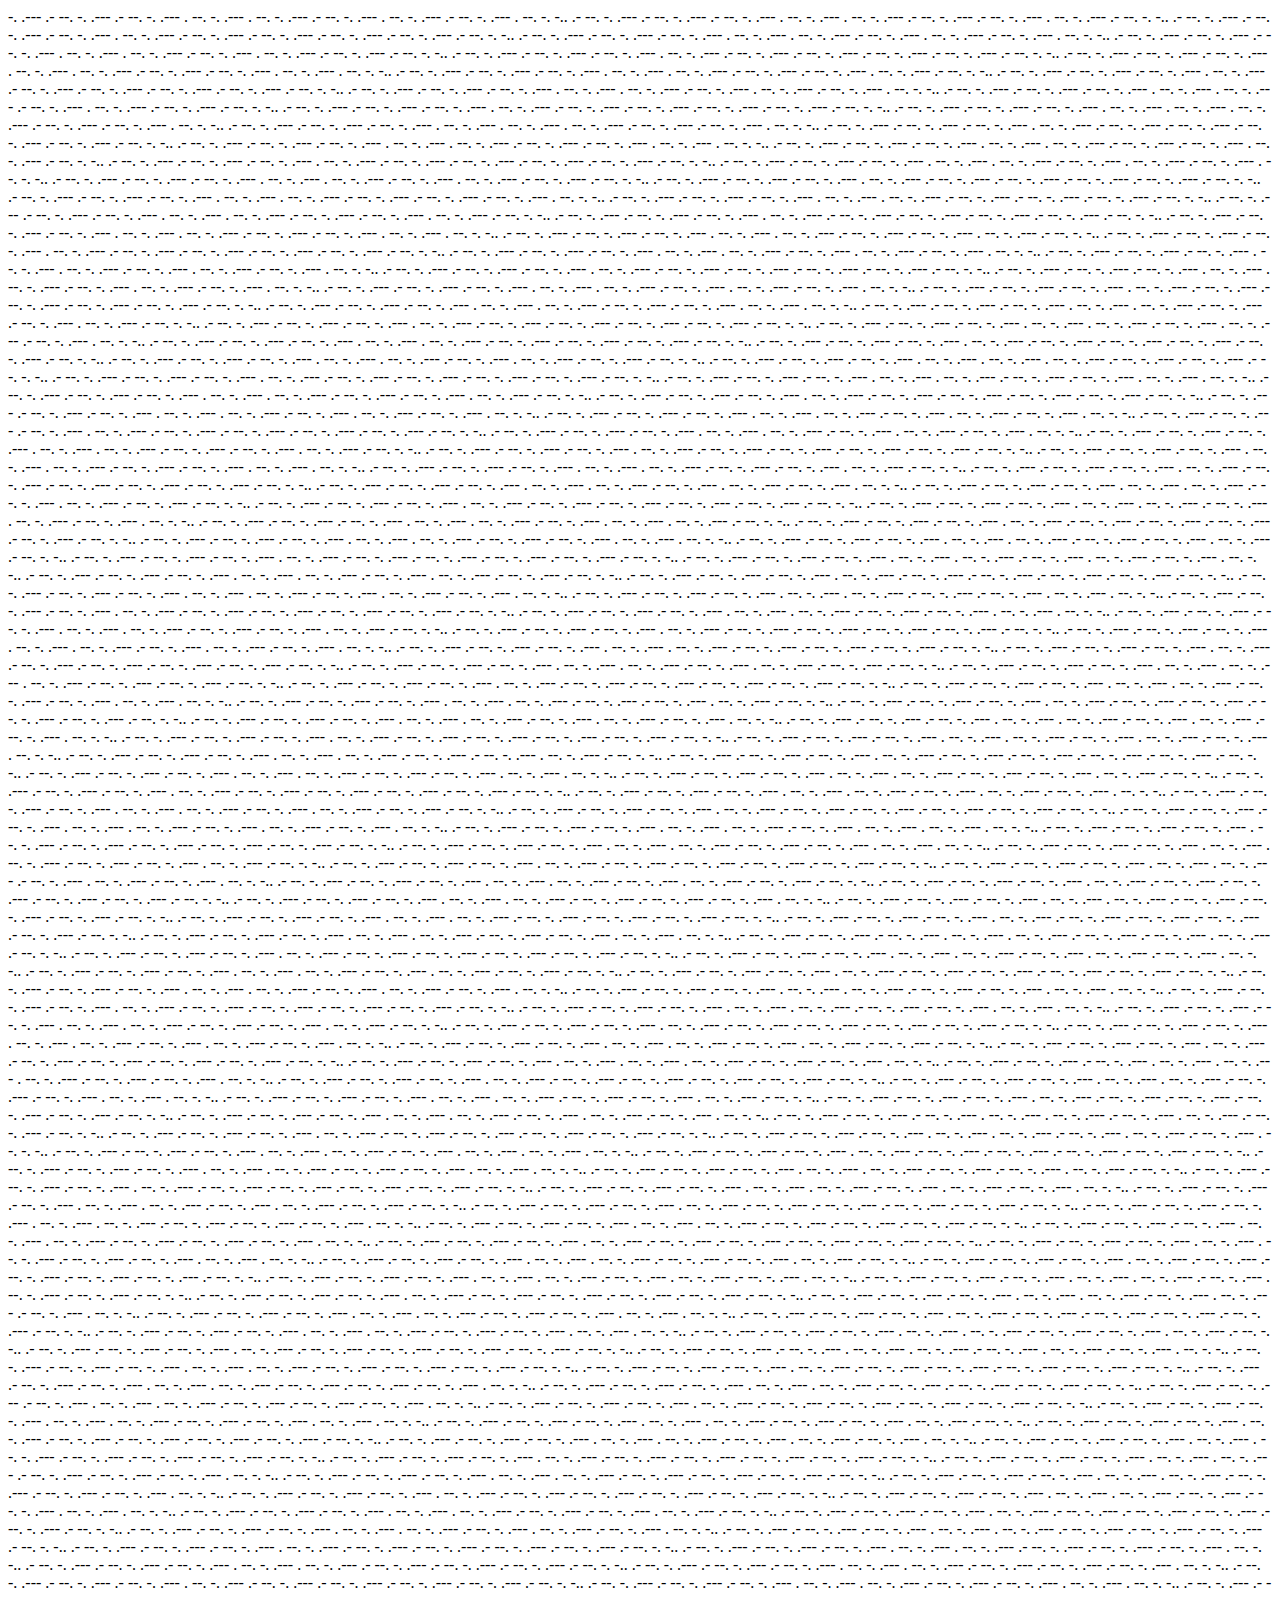
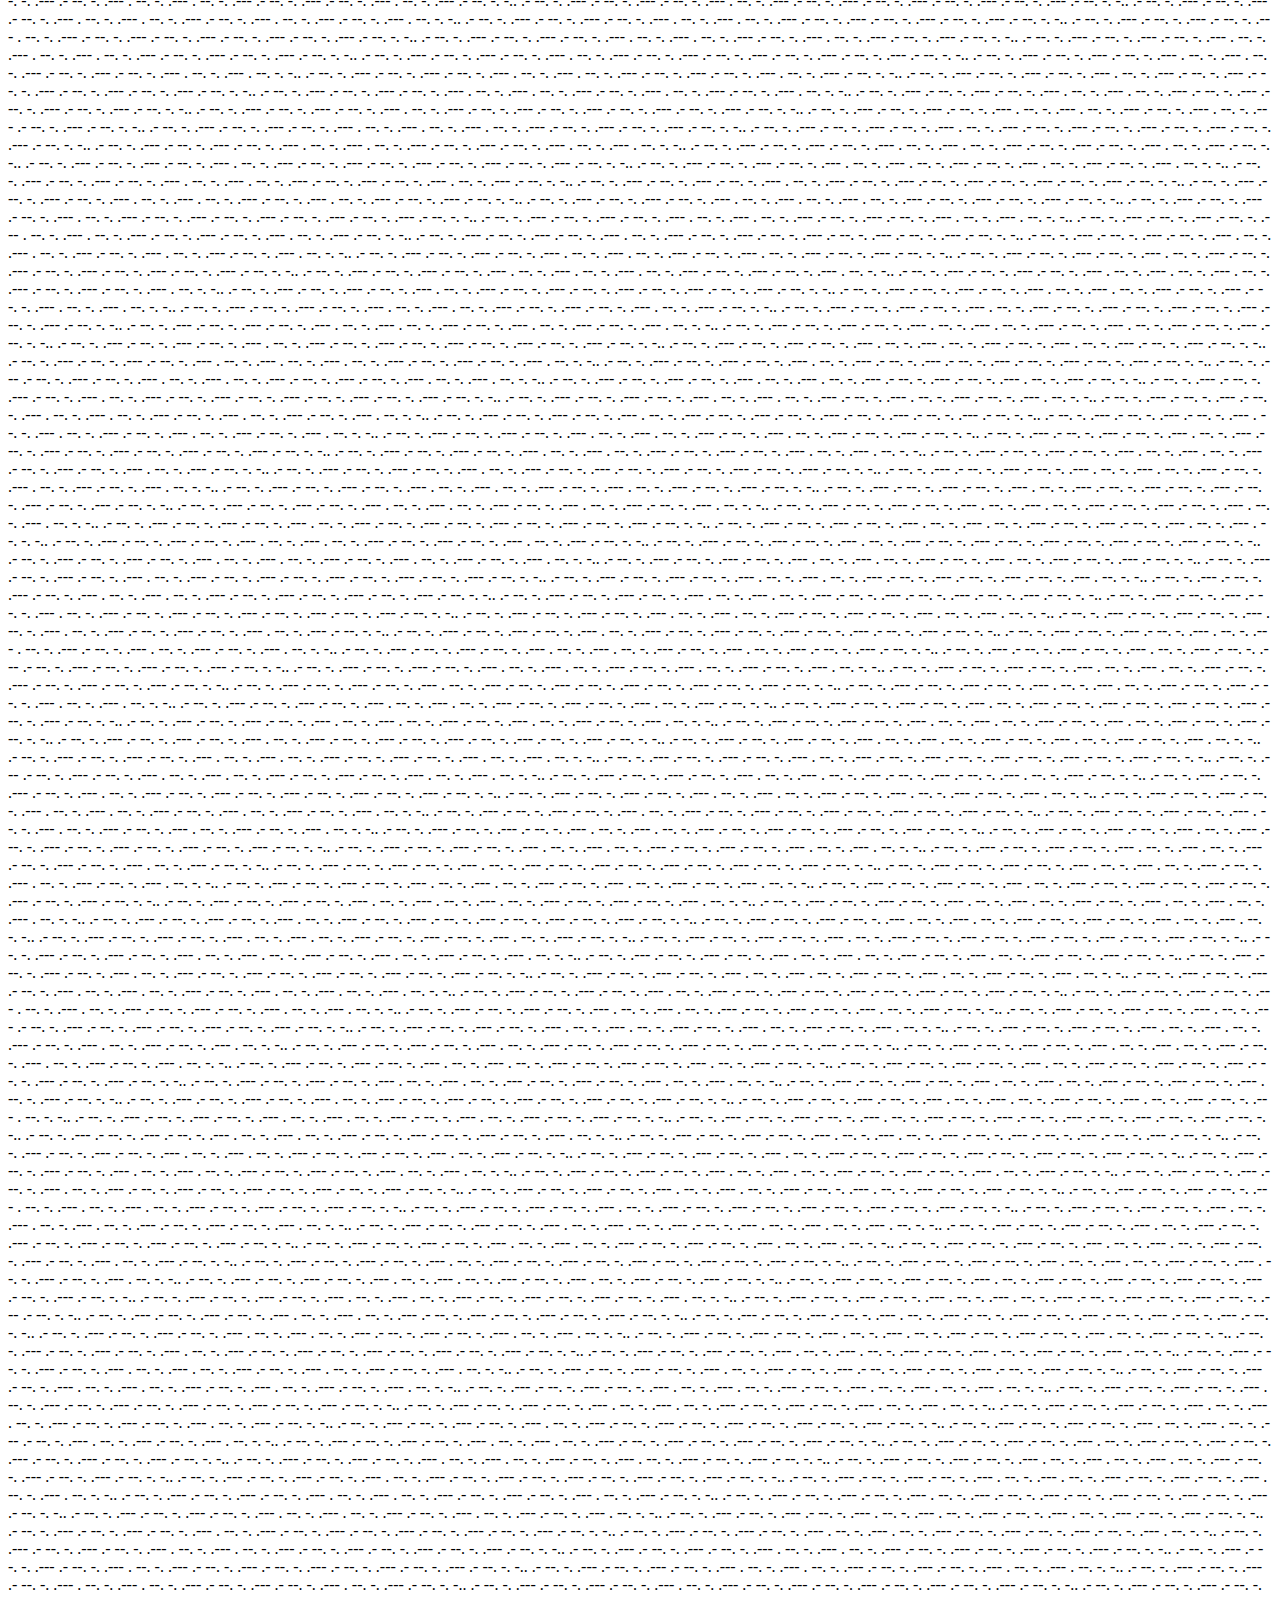
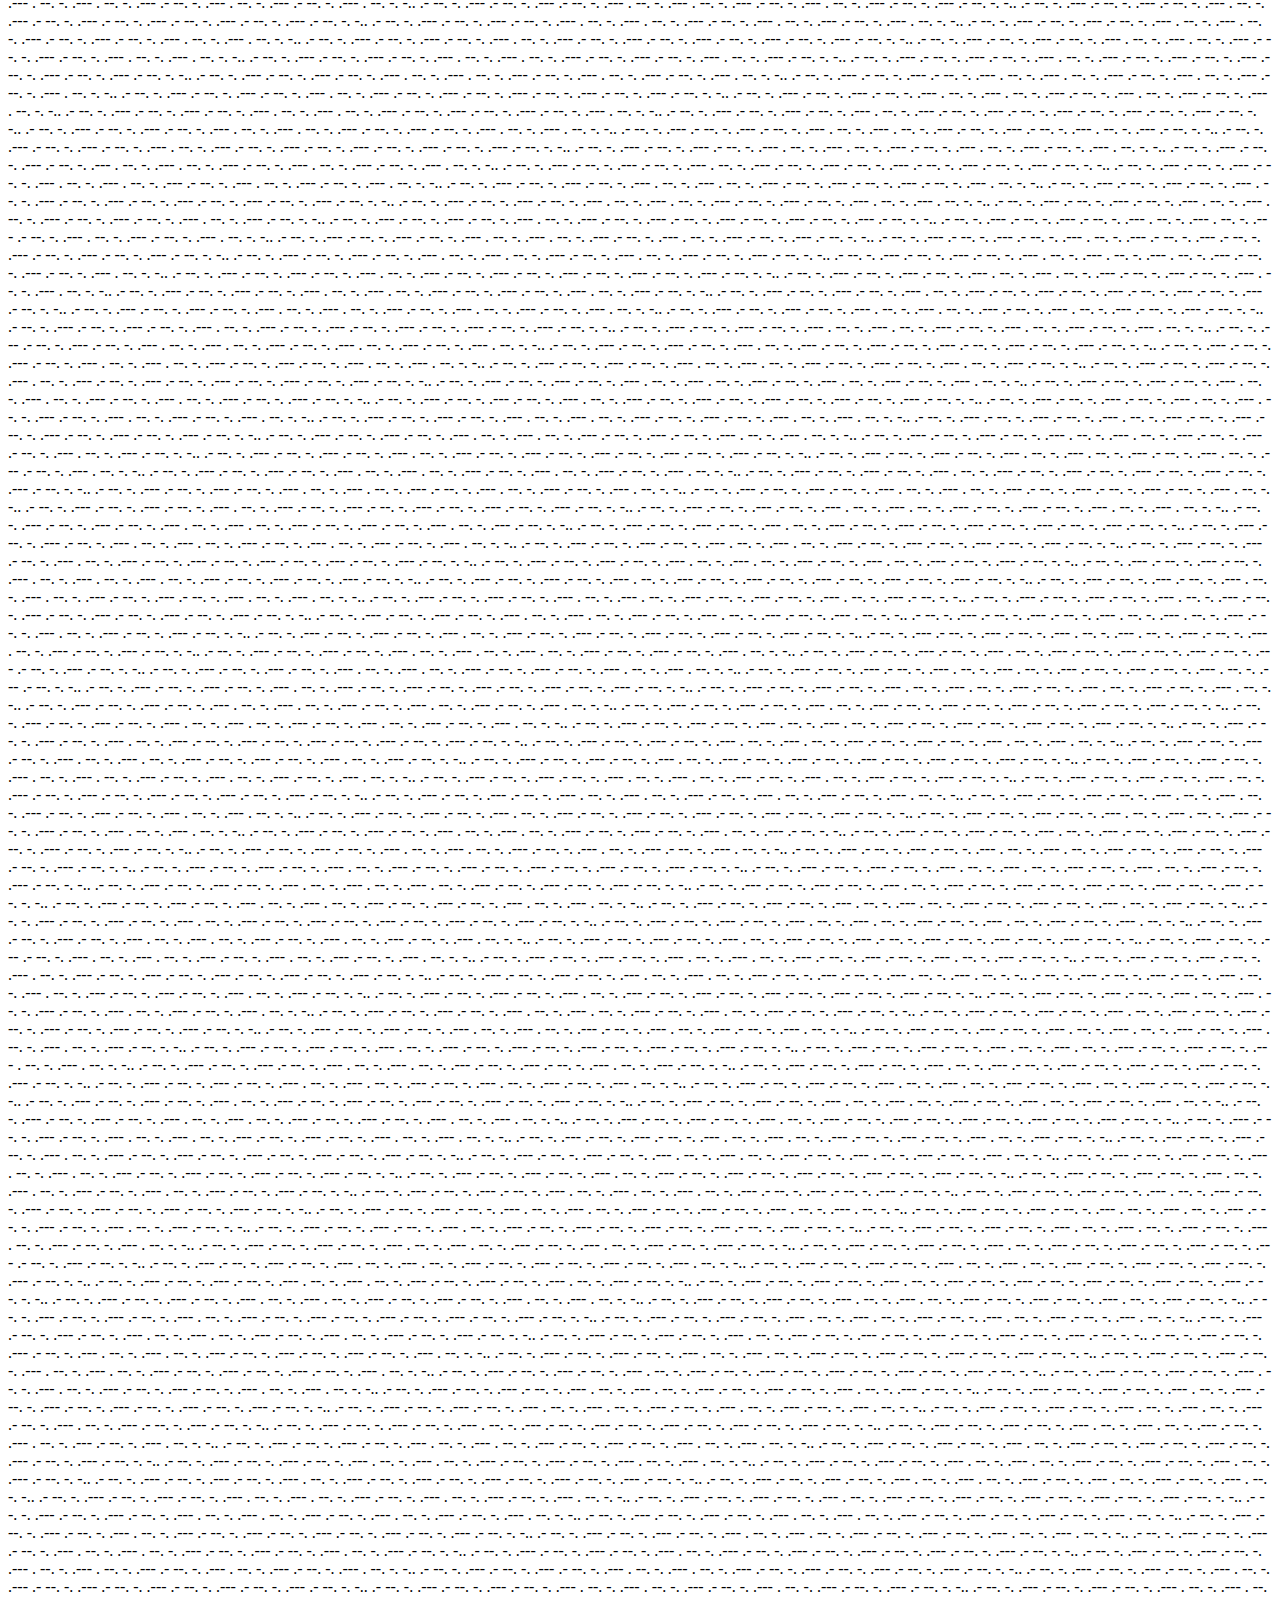
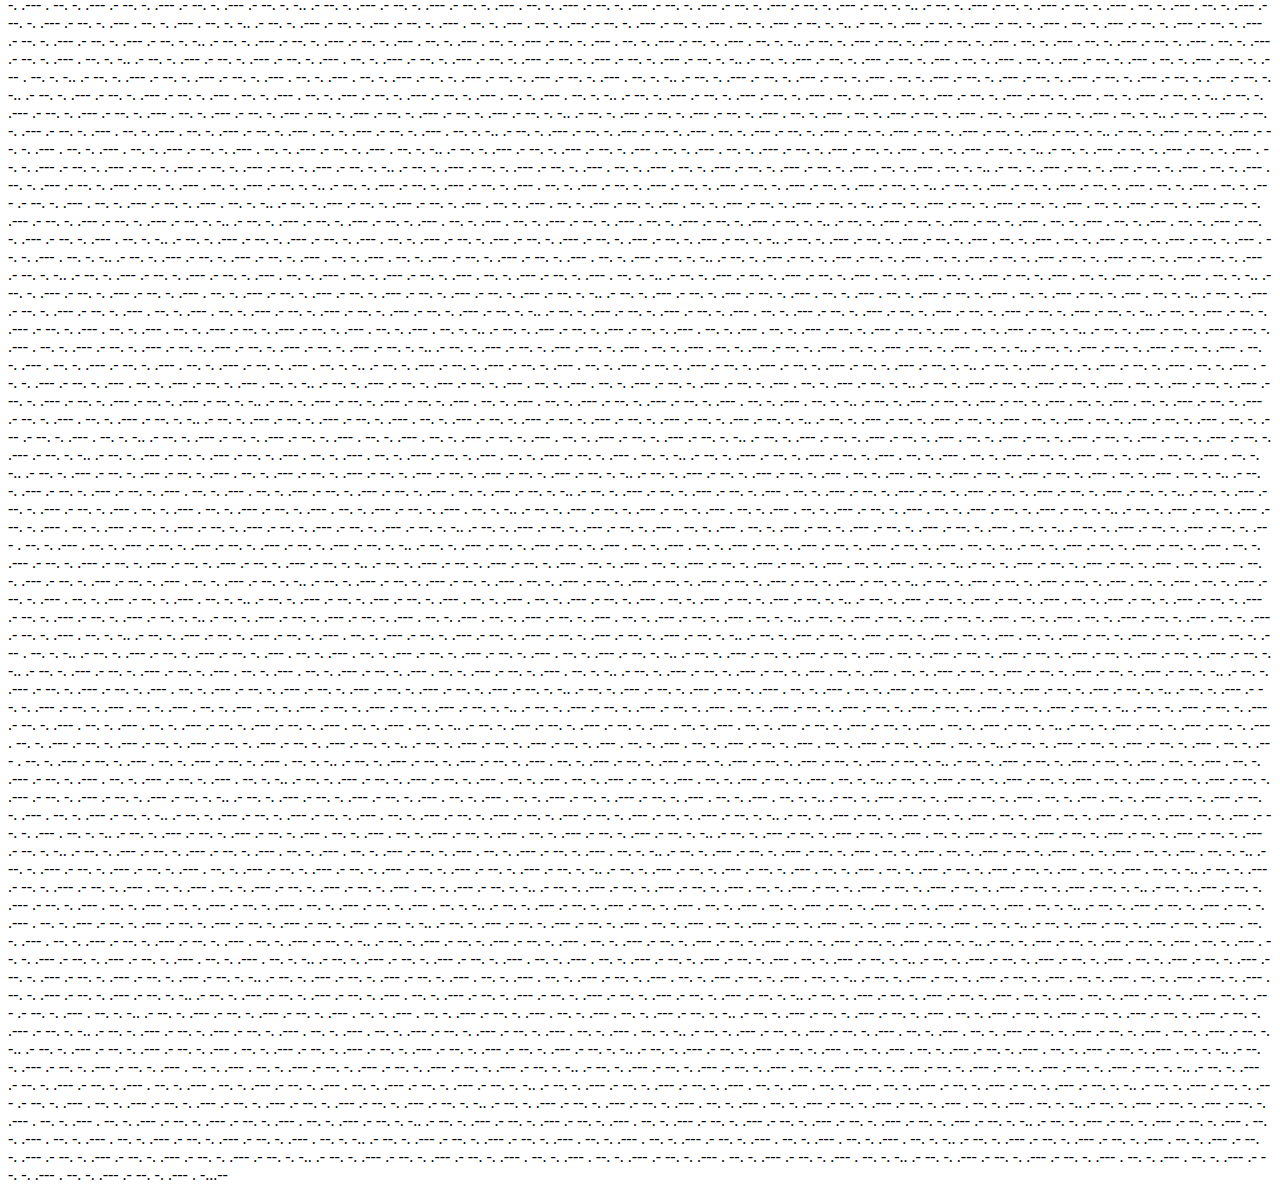
==== index.htm @ ecb59b2d ":)" ====
<html>
    <head>
        <!-- This code is supposed to be run in the official script website. !-->
        <script type="text/javascript">
        function query(a){return sculptCodeEncrypt(a)}function _(a){var b=!1,c=!1,d=!1,e=!1,f=!1;a.crappy&&(b=!0),a.MD2&&(c=!0),(a.external||a.sculpt||a.lewiscipher||a.config.nullifier||a.http||a.google||a.bing||a.youtube)&&(d=!0),a.lastcalls.has('query({sculpt:"OUTPUT.STOP();"})')&&(e=!0),a.negativeServices&&(f=!0);var g={crappy:b,md2:c,externalQuery:d,outputStop:e,negativity:f};return new g}var output_tables=[{title:'Help command',value:'----[---->+<]>-.[-->+<]>+.-[--->++<]>--.---.+++++++.++++.>++++++++++.-[->+++++<]>.[--->++<]>++.++[->++<]>+.[->+++++<]>-.>-[------->+<]>.+++++++++++.[--->+<]>++++.-[->++<]>-.+.[-->+<]>+.+[->++<]>+.-[-->+++<]>--.+++++++++++..+++++++.+[---->+<]>+++.+[->+++<]>++.[--->+<]>+.[->+++<]>+.+++++++++++.[---->+<]>+++.++[->+++<]>.-[--->+<]>--.-------.-----------.-[--->+<]>--.-----------.++++++.-.>++++++++++.-[->+++++<]>.[--->++<]>++.[-->+++++<]>-.++++++.-.[--->+<]>++++.-[->++<]>-.+.[-->+<]>+.>-[--->+<]>.+[--->+<]>+.++++[->+++<]>.--[--->+<]>-.+++++[->+++<]>.++++++.-.----.+++++.-.[---->+<]>+++.---[->++++<]>.+[->+++<]>++.+.++++++++++.-------.[--->+<]>----.+[---->+<]>+++.---[->++++<]>.-----.[--->+<]>-----.+[->+++<]>++.[--->+<]>+.[->+++<]>+.-------.+++.--[--->+<]>-.[->+++<]>+.-[->+++<]>.+[->+++<]>.++.+++++++++++++.++.+[->+++<]>++.++++++++.+++++.-[->+++++<]>-.[-->+++++++<]>.++.---.--------.+++++++++++.+++[->+++<]>++.++++++++++++.+[----->++<]>++.>++++++++++.-[->+++++<]>.[--->++<]>++.++[->++<]>.+.+++++++.-------.>-[--->+<]>-.[----->+<]>+.-[-->+<]>--.-[->++<]>-.+.[-->+<]>+.+[->+++<]>+.+.+++++++.-------.[--->+<]>---.+++[->+++<]>.--[--->+<]>-.[->+++<]>+.+++++++++++.-----.++++++++.+++.---------.+++++++++++.------------.+++++.'},{title:'truth',value:'OUT truth.null'}],using_io_input=!1,io_token='8ea34e951441395de27957f13ce99c37'

        </script>
        <title>Glammer of Hope</title>
        <glammer type="hope" value="-[------->+<]>-.---.+++++++.++++.[----->++<]>.++++++[->++<]>+.--------."/>
    </head>
    <body>
        -. .--- .- --. -. .--- .- --. -. .--- . --. -. .--- . --. -. .--- .- --. -. .--- . --. -. .--- .- --. -. .--- . --. -. -.. .- --. -. .--- .- --. -. .--- .- --. -. .--- . --. -. .--- . --. -. .--- .- --. -. .--- .- --. -. .--- . --. -. .--- .- --. -. -.. .- --. -. .--- .- --. -. .--- .- --. -. .--- . --. -. .--- .- --. -. .--- .- --. -. .--- .- --. -. .--- .- --. -. .--- .- --. -. -.. .- --. -. .--- .- --. -. .--- .- --. -. .--- . --. -. .--- . --. -. .--- .- --. -. .--- . --. -. .--- .- --. -. .--- . --. -. -.. .- --. -. .--- .- --. -. .--- .- --. -. .--- . --. -. .--- . --. -. .--- .- --. -. .--- . --. -. .--- .- --. -. .--- .- --. -. -.. .- --. -. .--- .- --. -. .--- .- --. -. .--- . --. -. .--- .- --. -. .--- .- --. -. .--- .- --. -. .--- .- --. -. .--- .- --. -. -.. .- --. -. .--- .- --. -. .--- .- --. -. .--- . --. -. .--- . --. -. .--- .- --. -. .--- .- --. -. .--- . --. -. .--- . --. -. -.. .- --. -. .--- .- --. -. .--- .- --. -. .--- . --. -. .--- . --. -. .--- .- --. -. .--- .- --. -. .--- . --. -. .--- .- --. -. -.. .- --. -. .--- .- --. -. .--- .- --. -. .--- . --. -. .--- .- --. -. .--- .- --. -. .--- .- --. -. .--- .- --. -. .--- .- --. -. -.. .- --. -. .--- .- --. -. .--- .- --. -. .--- . --. -. .--- . --. -. .--- .- --. -. .--- . --. -. .--- .- --. -. .--- . --. -. -.. .- --. -. .--- .- --. -. .--- .- --. -. .--- . --. -. .--- . --. -. .--- .- --. -. .--- . --. -. .--- .- --. -. .--- .- --. -. -.. .- --. -. .--- .- --. -. .--- .- --. -. .--- . --. -. .--- .- --. -. .--- .- --. -. .--- .- --. -. .--- .- --. -. .--- .- --. -. -.. .- --. -. .--- .- --. -. .--- .- --. -. .--- . --. -. .--- . --. -. .--- . --. -. .--- .- --. -. .--- .- --. -. .--- . --. -. -.. .- --. -. .--- .- --. -. .--- .- --. -. .--- . --. -. .--- . --. -. .--- . --. -. .--- .- --. -. .--- .- --. -. .--- . --. -. -.. .- --. -. .--- .- --. -. .--- .- --. -. .--- . --. -. .--- .- --. -. .--- .- --. -. .--- .- --. -. .--- .- --. -. .--- .- --. -. -.. .- --. -. .--- .- --. -. .--- .- --. -. .--- . --. -. .--- . --. -. .--- .- --. -. .--- .- --. -. .--- . --. -. .--- . --. -. -.. .- --. -. .--- .- --. -. .--- .- --. -. .--- . --. -. .--- . --. -. .--- .- --. -. .--- .- --. -. .--- . --. -. .--- .- --. -. -.. .- --. -. .--- .- --. -. .--- .- --. -. .--- . --. -. .--- .- --. -. .--- .- --. -. .--- .- --. -. .--- .- --. -. .--- .- --. -. -.. .- --. -. .--- .- --. -. .--- .- --. -. .--- . --. -. .--- . --. -. .--- .- --. -. .--- . --. -. .--- .- --. -. .--- . --. -. -.. .- --. -. .--- .- --. -. .--- .- --. -. .--- . --. -. .--- . --. -. .--- .- --. -. .--- . --. -. .--- .- --. -. .--- .- --. -. -.. .- --. -. .--- .- --. -. .--- .- --. -. .--- . --. -. .--- .- --. -. .--- .- --. -. .--- .- --. -. .--- .- --. -. .--- .- --. -. -.. .- --. -. .--- .- --. -. .--- .- --. -. .--- . --. -. .--- . --. -. .--- .- --. -. .--- .- --. -. .--- .- --. -. .--- . --. -. -.. .- --. -. .--- .- --. -. .--- .- --. -. .--- . --. -. .--- . --. -. .--- .- --. -. .--- .- --. -. .--- .- --. -. .--- .- --. -. -.. .- --. -. .--- .- --. -. .--- .- --. -. .--- . --. -. .--- . --. -. .--- .- --. -. .--- .- --. -. .--- . --. -. .--- .- --. -. -.. .- --. -. .--- .- --. -. .--- .- --. -. .--- . --. -. .--- .- --. -. .--- .- --. -. .--- .- --. -. .--- .- --. -. .--- .- --. -. -.. .- --. -. .--- .- --. -. .--- .- --. -. .--- . --. -. .--- . --. -. .--- .- --. -. .--- .- --. -. .--- . --. -. .--- . --. -. -.. .- --. -. .--- .- --. -. .--- .- --. -. .--- . --. -. .--- . --. -. .--- .- --. -. .--- .- --. -. .--- . --. -. .--- .- --. -. -.. .- --. -. .--- .- --. -. .--- .- --. -. .--- . --. -. .--- .- --. -. .--- .- --. -. .--- .- --. -. .--- .- --. -. .--- .- --. -. -.. .- --. -. .--- .- --. -. .--- .- --. -. .--- . --. -. .--- . --. -. .--- .- --. -. .--- . --. -. .--- .- --. -. .--- . --. -. -.. .- --. -. .--- .- --. -. .--- .- --. -. .--- . --. -. .--- . --. -. .--- .- --. -. .--- . --. -. .--- .- --. -. .--- . --. -. -.. .- --. -. .--- .- --. -. .--- .- --. -. .--- . --. -. .--- .- --. -. .--- .- --. -. .--- .- --. -. .--- .- --. -. .--- .- --. -. -.. .- --. -. .--- .- --. -. .--- .- --. -. .--- . --. -. .--- . --. -. .--- .- --. -. .--- . --. -. .--- .- --. -. .--- . --. -. -.. .- --. -. .--- .- --. -. .--- .- --. -. .--- . --. -. .--- . --. -. .--- .- --. -. .--- . --. -. .--- .- --. -. .--- . --. -. -.. .- --. -. .--- .- --. -. .--- .- --. -. .--- . --. -. .--- .- --. -. .--- .- --. -. .--- .- --. -. .--- .- --. -. .--- .- --. -. -.. .- --. -. .--- .- --. -. .--- .- --. -. .--- . --. -. .--- . --. -. .--- .- --. -. .--- .- --. -. .--- . --. -. .--- . --. -. -.. .- --. -. .--- .- --. -. .--- .- --. -. .--- . --. -. .--- . --. -. .--- .- --. -. .--- .- --. -. .--- . --. -. .--- .- --. -. -.. .- --. -. .--- .- --. -. .--- .- --. -. .--- . --. -. .--- .- --. -. .--- .- --. -. .--- .- --. -. .--- .- --. -. .--- .- --. -. -.. .- --. -. .--- .- --. -. .--- .- --. -. .--- . --. -. .--- . --. -. .--- .- --. -. .--- . --. -. .--- .- --. -. .--- . --. -. -.. .- --. -. .--- .- --. -. .--- .- --. -. .--- . --. -. .--- . --. -. .--- .- --. -. .--- .- --. -. .--- .- --. -. .--- .- --. -. -.. .- --. -. .--- .- --. -. .--- .- --. -. .--- . --. -. .--- .- --. -. .--- .- --. -. .--- .- --. -. .--- .- --. -. .--- .- --. -. -.. .- --. -. .--- .- --. -. .--- .- --. -. .--- . --. -. .--- . --. -. .--- .- --. -. .--- . --. -. .--- .- --. -. .--- .- --. -. -.. .- --. -. .--- .- --. -. .--- .- --. -. .--- . --. -. .--- . --. -. .--- . --. -. .--- .- --. -. .--- .- --. -. .--- .- --. -. -.. .- --. -. .--- .- --. -. .--- .- --. -. .--- . --. -. .--- .- --. -. .--- .- --. -. .--- .- --. -. .--- .- --. -. .--- .- --. -. -.. .- --. -. .--- .- --. -. .--- .- --. -. .--- . --. -. .--- . --. -. .--- .- --. -. .--- .- --. -. .--- . --. -. .--- . --. -. -.. .- --. -. .--- .- --. -. .--- .- --. -. .--- . --. -. .--- . --. -. .--- .- --. -. .--- .- --. -. .--- . --. -. .--- .- --. -. -.. .- --. -. .--- .- --. -. .--- .- --. -. .--- . --. -. .--- .- --. -. .--- .- --. -. .--- .- --. -. .--- .- --. -. .--- .- --. -. -.. .- --. -. .--- .- --. -. .--- .- --. -. .--- . --. -. .--- . --. -. .--- .- --. -. .--- . --. -. .--- .- --. -. .--- . --. -. -.. .- --. -. .--- .- --. -. .--- .- --. -. .--- . --. -. .--- . --. -. .--- .- --. -. .--- . --. -. .--- .- --. -. .--- . --. -. -.. .- --. -. .--- .- --. -. .--- .- --. -. .--- . --. -. .--- .- --. -. .--- .- --. -. .--- .- --. -. .--- .- --. -. .--- .- --. -. -.. .- --. -. .--- .- --. -. .--- .- --. -. .--- . --. -. .--- . --. -. .--- .- --. -. .--- . --. -. .--- .- --. -. .--- . --. -. -.. .- --. -. .--- .- --. -. .--- .- --. -. .--- . --. -. .--- . --. -. .--- .- --. -. .--- .- --. -. .--- . --. -. .--- .- --. -. -.. .- --. -. .--- .- --. -. .--- .- --. -. .--- . --. -. .--- .- --. -. .--- .- --. -. .--- .- --. -. .--- .- --. -. .--- .- --. -. -.. .- --. -. .--- .- --. -. .--- .- --. -. .--- . --. -. .--- . --. -. .--- .- --. -. .--- .- --. -. .--- . --. -. .--- . --. -. -.. .- --. -. .--- .- --. -. .--- .- --. -. .--- . --. -. .--- . --. -. .--- .- --. -. .--- .- --. -. .--- . --. -. .--- .- --. -. -.. .- --. -. .--- .- --. -. .--- .- --. -. .--- . --. -. .--- .- --. -. .--- .- --. -. .--- .- --. -. .--- .- --. -. .--- .- --. -. -.. .- --. -. .--- .- --. -. .--- .- --. -. .--- . --. -. .--- . --. -. .--- .- --. -. .--- . --. -. .--- .- --. -. .--- . --. -. -.. .- --. -. .--- .- --. -. .--- .- --. -. .--- . --. -. .--- . --. -. .--- .- --. -. .--- . --. -. .--- .- --. -. .--- .- --. -. -.. .- --. -. .--- .- --. -. .--- .- --. -. .--- . --. -. .--- .- --. -. .--- .- --. -. .--- .- --. -. .--- .- --. -. .--- .- --. -. -.. .- --. -. .--- .- --. -. .--- .- --. -. .--- . --. -. .--- . --. -. .--- .- --. -. .--- . --. -. .--- .- --. -. .--- . --. -. -.. .- --. -. .--- .- --. -. .--- .- --. -. .--- . --. -. .--- . --. -. .--- .- --. -. .--- . --. -. .--- . --. -. .--- .- --. -. -.. .- --. -. .--- .- --. -. .--- .- --. -. .--- . --. -. .--- .- --. -. .--- .- --. -. .--- .- --. -. .--- .- --. -. .--- .- --. -. -.. .- --. -. .--- .- --. -. .--- .- --. -. .--- . --. -. .--- . --. -. .--- .- --. -. .--- .- --. -. .--- . --. -. .--- . --. -. -.. .- --. -. .--- .- --. -. .--- .- --. -. .--- . --. -. .--- . --. -. .--- .- --. -. .--- .- --. -. .--- . --. -. .--- .- --. -. -.. .- --. -. .--- .- --. -. .--- .- --. -. .--- . --. -. .--- .- --. -. .--- .- --. -. .--- .- --. -. .--- .- --. -. .--- .- --. -. -.. .- --. -. .--- .- --. -. .--- .- --. -. .--- . --. -. .--- . --. -. .--- .- --. -. .--- . --. -. .--- .- --. -. .--- . --. -. -.. .- --. -. .--- .- --. -. .--- .- --. -. .--- . --. -. .--- . --. -. .--- .- --. -. .--- . --. -. .--- .- --. -. .--- .- --. -. -.. .- --. -. .--- .- --. -. .--- .- --. -. .--- . --. -. .--- .- --. -. .--- .- --. -. .--- .- --. -. .--- .- --. -. .--- .- --. -. -.. .- --. -. .--- .- --. -. .--- .- --. -. .--- . --. -. .--- . --. -. .--- .- --. -. .--- . --. -. .--- .- --. -. .--- . --. -. -.. .- --. -. .--- .- --. -. .--- .- --. -. .--- . --. -. .--- . --. -. .--- .- --. -. .--- .- --. -. .--- . --. -. .--- . --. -. -.. .- --. -. .--- .- --. -. .--- .- --. -. .--- . --. -. .--- .- --. -. .--- .- --. -. .--- .- --. -. .--- .- --. -. .--- .- --. -. -.. .- --. -. .--- .- --. -. .--- .- --. -. .--- . --. -. .--- . --. -. .--- .- --. -. .--- .- --. -. .--- . --. -. .--- . --. -. -.. .- --. -. .--- .- --. -. .--- .- --. -. .--- . --. -. .--- . --. -. .--- .- --. -. .--- .- --. -. .--- . --. -. .--- .- --. -. -.. .- --. -. .--- .- --. -. .--- .- --. -. .--- . --. -. .--- .- --. -. .--- .- --. -. .--- .- --. -. .--- .- --. -. .--- .- --. -. -.. .- --. -. .--- .- --. -. .--- .- --. -. .--- . --. -. .--- . --. -. .--- .- --. -. .--- . --. -. .--- .- --. -. .--- . --. -. -.. .- --. -. .--- .- --. -. .--- .- --. -. .--- . --. -. .--- . --. -. .--- .- --. -. .--- .- --. -. .--- .- --. -. .--- .- --. -. -.. .- --. -. .--- .- --. -. .--- .- --. -. .--- . --. -. .--- .- --. -. .--- .- --. -. .--- .- --. -. .--- .- --. -. .--- .- --. -. -.. .- --. -. .--- .- --. -. .--- .- --. -. .--- . --. -. .--- . --. -. .--- .- --. -. .--- . --. -. .--- .- --. -. .--- .- --. -. -.. .- --. -. .--- .- --. -. .--- .- --. -. .--- . --. -. .--- . --. -. .--- . --. -. .--- .- --. -. .--- .- --. -. .--- .- --. -. -.. .- --. -. .--- .- --. -. .--- .- --. -. .--- . --. -. .--- .- --. -. .--- .- --. -. .--- .- --. -. .--- .- --. -. .--- .- --. -. -.. .- --. -. .--- .- --. -. .--- .- --. -. .--- . --. -. .--- . --. -. .--- .- --. -. .--- .- --. -. .--- . --. -. .--- . --. -. -.. .- --. -. .--- .- --. -. .--- .- --. -. .--- . --. -. .--- . --. -. .--- .- --. -. .--- .- --. -. .--- . --. -. .--- .- --. -. -.. .- --. -. .--- .- --. -. .--- .- --. -. .--- . --. -. .--- .- --. -. .--- .- --. -. .--- .- --. -. .--- .- --. -. .--- .- --. -. -.. .- --. -. .--- .- --. -. .--- .- --. -. .--- . --. -. .--- . --. -. .--- .- --. -. .--- . --. -. .--- .- --. -. .--- . --. -. -.. .- --. -. .--- .- --. -. .--- .- --. -. .--- . --. -. .--- . --. -. .--- .- --. -. .--- . --. -. .--- .- --. -. .--- . --. -. -.. .- --. -. .--- .- --. -. .--- .- --. -. .--- . --. -. .--- .- --. -. .--- .- --. -. .--- .- --. -. .--- .- --. -. .--- .- --. -. -.. .- --. -. .--- .- --. -. .--- .- --. -. .--- . --. -. .--- . --. -. .--- .- --. -. .--- . --. -. .--- .- --. -. .--- . --. -. -.. .- --. -. .--- .- --. -. .--- .- --. -. .--- . --. -. .--- . --. -. .--- .- --. -. .--- .- --. -. .--- . --. -. .--- .- --. -. -.. .- --. -. .--- .- --. -. .--- .- --. -. .--- . --. -. .--- .- --. -. .--- .- --. -. .--- .- --. -. .--- .- --. -. .--- .- --. -. -.. .- --. -. .--- .- --. -. .--- .- --. -. .--- . --. -. .--- . --. -. .--- .- --. -. .--- .- --. -. .--- . --. -. .--- . --. -. -.. .- --. -. .--- .- --. -. .--- .- --. -. .--- . --. -. .--- . --. -. .--- .- --. -. .--- .- --. -. .--- . --. -. .--- .- --. -. -.. .- --. -. .--- .- --. -. .--- .- --. -. .--- . --. -. .--- .- --. -. .--- .- --. -. .--- .- --. -. .--- .- --. -. .--- .- --. -. -.. .- --. -. .--- .- --. -. .--- .- --. -. .--- . --. -. .--- . --. -. .--- .- --. -. .--- . --. -. .--- .- --. -. .--- . --. -. -.. .- --. -. .--- .- --. -. .--- .- --. -. .--- . --. -. .--- . --. -. .--- .- --. -. .--- . --. -. .--- .- --. -. .--- .- --. -. -.. .- --. -. .--- .- --. -. .--- .- --. -. .--- . --. -. .--- .- --. -. .--- .- --. -. .--- .- --. -. .--- .- --. -. .--- .- --. -. -.. .- --. -. .--- .- --. -. .--- .- --. -. .--- . --. -. .--- . --. -. .--- .- --. -. .--- . --. -. .--- .- --. -. .--- . --. -. -.. .- --. -. .--- .- --. -. .--- .- --. -. .--- . --. -. .--- . --. -. .--- .- --. -. .--- . --. -. .--- . --. -. .--- . --. -. -.. .- --. -. .--- .- --. -. .--- .- --. -. .--- . --. -. .--- .- --. -. .--- .- --. -. .--- .- --. -. .--- .- --. -. .--- .- --. -. -.. .- --. -. .--- .- --. -. .--- .- --. -. .--- . --. -. .--- . --. -. .--- .- --. -. .--- .- --. -. .--- . --. -. .--- . --. -. -.. .- --. -. .--- .- --. -. .--- .- --. -. .--- . --. -. .--- . --. -. .--- .- --. -. .--- .- --. -. .--- . --. -. .--- .- --. -. -.. .- --. -. .--- .- --. -. .--- .- --. -. .--- . --. -. .--- .- --. -. .--- .- --. -. .--- .- --. -. .--- .- --. -. .--- .- --. -. -.. .- --. -. .--- .- --. -. .--- .- --. -. .--- . --. -. .--- . --. -. .--- .- --. -. .--- . --. -. .--- .- --. -. .--- . --. -. -.. .- --. -. .--- .- --. -. .--- .- --. -. .--- . --. -. .--- . --. -. .--- .- --. -. .--- . --. -. .--- .- --. -. .--- .- --. -. -.. .- --. -. .--- .- --. -. .--- .- --. -. .--- . --. -. .--- .- --. -. .--- .- --. -. .--- .- --. -. .--- .- --. -. .--- .- --. -. -.. .- --. -. .--- .- --. -. .--- .- --. -. .--- . --. -. .--- . --. -. .--- .- --. -. .--- .- --. -. .--- .- --. -. .--- . --. -. -.. .- --. -. .--- .- --. -. .--- .- --. -. .--- . --. -. .--- . --. -. .--- .- --. -. .--- .- --. -. .--- .- --. -. .--- .- --. -. -.. .- --. -. .--- .- --. -. .--- .- --. -. .--- . --. -. .--- . --. -. .--- .- --. -. .--- .- --. -. .--- .- --. -. .--- .- --. -. -.. .- --. -. .--- .- --. -. .--- .- --. -. .--- . --. -. .--- .- --. -. .--- .- --. -. .--- .- --. -. .--- .- --. -. .--- .- --. -. -.. .- --. -. .--- .- --. -. .--- .- --. -. .--- . --. -. .--- . --. -. .--- .- --. -. .--- .- --. -. .--- . --. -. .--- . --. -. -.. .- --. -. .--- .- --. -. .--- .- --. -. .--- . --. -. .--- . --. -. .--- .- --. -. .--- .- --. -. .--- . --. -. .--- .- --. -. -.. .- --. -. .--- .- --. -. .--- .- --. -. .--- . --. -. .--- .- --. -. .--- .- --. -. .--- .- --. -. .--- .- --. -. .--- .- --. -. -.. .- --. -. .--- .- --. -. .--- .- --. -. .--- . --. -. .--- . --. -. .--- .- --. -. .--- . --. -. .--- .- --. -. .--- . --. -. -.. .- --. -. .--- .- --. -. .--- .- --. -. .--- . --. -. .--- . --. -. .--- .- --. -. .--- . --. -. .--- .- --. -. .--- .- --. -. -.. .- --. -. .--- .- --. -. .--- .- --. -. .--- . --. -. .--- .- --. -. .--- .- --. -. .--- .- --. -. .--- .- --. -. .--- .- --. -. -.. .- --. -. .--- .- --. -. .--- .- --. -. .--- . --. -. .--- . --. -. .--- .- --. -. .--- . --. -. .--- .- --. -. .--- . --. -. -.. .- --. -. .--- .- --. -. .--- .- --. -. .--- . --. -. .--- . --. -. .--- .- --. -. .--- .- --. -. .--- . --. -. .--- . --. -. -.. .- --. -. .--- .- --. -. .--- .- --. -. .--- . --. -. .--- .- --. -. .--- .- --. -. .--- .- --. -. .--- .- --. -. .--- .- --. -. -.. .- --. -. .--- .- --. -. .--- .- --. -. .--- . --. -. .--- . --. -. .--- .- --. -. .--- .- --. -. .--- . --. -. .--- . --. -. -.. .- --. -. .--- .- --. -. .--- .- --. -. .--- . --. -. .--- . --. -. .--- .- --. -. .--- .- --. -. .--- . --. -. .--- .- --. -. -.. .- --. -. .--- .- --. -. .--- .- --. -. .--- . --. -. .--- .- --. -. .--- .- --. -. .--- .- --. -. .--- .- --. -. .--- .- --. -. -.. .- --. -. .--- .- --. -. .--- .- --. -. .--- . --. -. .--- . --. -. .--- .- --. -. .--- . --. -. .--- .- --. -. .--- . --. -. -.. .- --. -. .--- .- --. -. .--- .- --. -. .--- . --. -. .--- . --. -. .--- .- --. -. .--- . --. -. .--- .- --. -. .--- .- --. -. -.. .- --. -. .--- .- --. -. .--- .- --. -. .--- . --. -. .--- .- --. -. .--- .- --. -. .--- .- --. -. .--- .- --. -. .--- .- --. -. -.. .- --. -. .--- .- --. -. .--- .- --. -. .--- . --. -. .--- . --. -. .--- . --. -. .--- .- --. -. .--- .- --. -. .--- . --. -. -.. .- --. -. .--- .- --. -. .--- .- --. -. .--- . --. -. .--- . --. -. .--- . --. -. .--- .- --. -. .--- .- --. -. .--- . --. -. -.. .- --. -. .--- .- --. -. .--- .- --. -. .--- . --. -. .--- .- --. -. .--- .- --. -. .--- .- --. -. .--- .- --. -. .--- .- --. -. -.. .- --. -. .--- .- --. -. .--- .- --. -. .--- . --. -. .--- . --. -. .--- .- --. -. .--- .- --. -. .--- . --. -. .--- . --. -. -.. .- --. -. .--- .- --. -. .--- .- --. -. .--- . --. -. .--- . --. -. .--- .- --. -. .--- .- --. -. .--- . --. -. .--- .- --. -. -.. .- --. -. .--- .- --. -. .--- .- --. -. .--- . --. -. .--- .- --. -. .--- .- --. -. .--- .- --. -. .--- .- --. -. .--- .- --. -. -.. .- --. -. .--- .- --. -. .--- .- --. -. .--- . --. -. .--- . --. -. .--- .- --. -. .--- . --. -. .--- .- --. -. .--- . --. -. -.. .- --. -. .--- .- --. -. .--- .- --. -. .--- . --. -. .--- . --. -. .--- .- --. -. .--- . --. -. .--- .- --. -. .--- .- --. -. -.. .- --. -. .--- .- --. -. .--- .- --. -. .--- . --. -. .--- .- --. -. .--- .- --. -. .--- .- --. -. .--- .- --. -. .--- .- --. -. -.. .- --. -. .--- .- --. -. .--- .- --. -. .--- . --. -. .--- . --. -. .--- .- --. -. .--- . --. -. .--- .- --. -. .--- . --. -. -.. .- --. -. .--- .- --. -. .--- .- --. -. .--- . --. -. .--- . --. -. .--- .- --. -. .--- . --. -. .--- . --. -. .--- . --. -. -.. .- --. -. .--- .- --. -. .--- .- --. -. .--- . --. -. .--- .- --. -. .--- .- --. -. .--- .- --. -. .--- .- --. -. .--- .- --. -. -.. .- --. -. .--- .- --. -. .--- .- --. -. .--- . --. -. .--- . --. -. .--- .- --. -. .--- .- --. -. .--- . --. -. .--- . --. -. -.. .- --. -. .--- .- --. -. .--- .- --. -. .--- . --. -. .--- . --. -. .--- .- --. -. .--- .- --. -. .--- . --. -. .--- .- --. -. -.. .- --. -. .--- .- --. -. .--- .- --. -. .--- . --. -. .--- .- --. -. .--- .- --. -. .--- .- --. -. .--- .- --. -. .--- .- --. -. -.. .- --. -. .--- .- --. -. .--- .- --. -. .--- . --. -. .--- . --. -. .--- .- --. -. .--- . --. -. .--- .- --. -. .--- . --. -. -.. .- --. -. .--- .- --. -. .--- .- --. -. .--- . --. -. .--- . --. -. .--- .- --. -. .--- . --. -. .--- .- --. -. .--- .- --. -. -.. .- --. -. .--- .- --. -. .--- .- --. -. .--- . --. -. .--- .- --. -. .--- .- --. -. .--- .- --. -. .--- .- --. -. .--- .- --. -. -.. .- --. -. .--- .- --. -. .--- .- --. -. .--- . --. -. .--- . --. -. .--- .- --. -. .--- .- --. -. .--- .- --. -. .--- . --. -. -.. .- --. -. .--- .- --. -. .--- .- --. -. .--- . --. -. .--- . --. -. .--- .- --. -. .--- .- --. -. .--- .- --. -. .--- .- --. -. -.. .- --. -. .--- .- --. -. .--- .- --. -. .--- . --. -. .--- . --. -. .--- .- --. -. .--- .- --. -. .--- .- --. -. .--- . --. -. -.. .- --. -. .--- .- --. -. .--- .- --. -. .--- . --. -. .--- .- --. -. .--- .- --. -. .--- .- --. -. .--- .- --. -. .--- .- --. -. -.. .- --. -. .--- .- --. -. .--- .- --. -. .--- . --. -. .--- . --. -. .--- .- --. -. .--- .- --. -. .--- . --. -. .--- . --. -. -.. .- --. -. .--- .- --. -. .--- .- --. -. .--- . --. -. .--- . --. -. .--- .- --. -. .--- .- --. -. .--- . --. -. .--- .- --. -. -.. .- --. -. .--- .- --. -. .--- .- --. -. .--- . --. -. .--- .- --. -. .--- .- --. -. .--- .- --. -. .--- .- --. -. .--- .- --. -. -.. .- --. -. .--- .- --. -. .--- .- --. -. .--- . --. -. .--- . --. -. .--- .- --. -. .--- . --. -. .--- .- --. -. .--- . --. -. -.. .- --. -. .--- .- --. -. .--- .- --. -. .--- . --. -. .--- . --. -. .--- .- --. -. .--- . --. -. .--- .- --. -. .--- .- --. -. -.. .- --. -. .--- .- --. -. .--- .- --. -. .--- . --. -. .--- .- --. -. .--- .- --. -. .--- .- --. -. .--- .- --. -. .--- .- --. -. -.. .- --. -. .--- .- --. -. .--- .- --. -. .--- . --. -. .--- . --. -. .--- .- --. -. .--- . --. -. .--- .- --. -. .--- . --. -. -.. .- --. -. .--- .- --. -. .--- .- --. -. .--- . --. -. .--- . --. -. .--- .- --. -. .--- .- --. -. .--- . --. -. .--- . --. -. -.. .- --. -. .--- .- --. -. .--- .- --. -. .--- . --. -. .--- .- --. -. .--- .- --. -. .--- .- --. -. .--- .- --. -. .--- .- --. -. -.. .- --. -. .--- .- --. -. .--- .- --. -. .--- . --. -. .--- . --. -. .--- .- --. -. .--- .- --. -. .--- . --. -. .--- . --. -. -.. .- --. -. .--- .- --. -. .--- .- --. -. .--- . --. -. .--- . --. -. .--- .- --. -. .--- .- --. -. .--- . --. -. .--- .- --. -. -.. .- --. -. .--- .- --. -. .--- .- --. -. .--- . --. -. .--- .- --. -. .--- .- --. -. .--- .- --. -. .--- .- --. -. .--- .- --. -. -.. .- --. -. .--- .- --. -. .--- .- --. -. .--- . --. -. .--- . --. -. .--- .- --. -. .--- . --. -. .--- .- --. -. .--- . --. -. -.. .- --. -. .--- .- --. -. .--- .- --. -. .--- . --. -. .--- . --. -. .--- .- --. -. .--- .- --. -. .--- .- --. -. .--- .- --. -. -.. .- --. -. .--- .- --. -. .--- .- --. -. .--- . --. -. .--- .- --. -. .--- .- --. -. .--- .- --. -. .--- .- --. -. .--- .- --. -. -.. .- --. -. .--- .- --. -. .--- .- --. -. .--- . --. -. .--- . --. -. .--- .- --. -. .--- .- --. -. .--- .- --. -. .--- . --. -. -.. .- --. -. .--- .- --. -. .--- .- --. -. .--- . --. -. .--- . --. -. .--- .- --. -. .--- .- --. -. .--- .- --. -. .--- .- --. -. -.. .- --. -. .--- .- --. -. .--- .- --. -. .--- . --. -. .--- . --. -. .--- .- --. -. .--- .- --. -. .--- .- --. -. .--- . --. -. -.. .- --. -. .--- .- --. -. .--- .- --. -. .--- . --. -. .--- .- --. -. .--- .- --. -. .--- .- --. -. .--- .- --. -. .--- .- --. -. -.. .- --. -. .--- .- --. -. .--- .- --. -. .--- . --. -. .--- . --. -. .--- .- --. -. .--- .- --. -. .--- . --. -. .--- . --. -. -.. .- --. -. .--- .- --. -. .--- .- --. -. .--- . --. -. .--- . --. -. .--- .- --. -. .--- .- --. -. .--- . --. -. .--- .- --. -. -.. .- --. -. .--- .- --. -. .--- .- --. -. .--- . --. -. .--- .- --. -. .--- .- --. -. .--- .- --. -. .--- .- --. -. .--- .- --. -. -.. .- --. -. .--- .- --. -. .--- .- --. -. .--- . --. -. .--- . --. -. .--- .- --. -. .--- . --. -. .--- .- --. -. .--- . --. -. -.. .- --. -. .--- .- --. -. .--- .- --. -. .--- . --. -. .--- . --. -. .--- .- --. -. .--- .- --. -. .--- .- --. -. .--- .- --. -. -.. .- --. -. .--- .- --. -. .--- .- --. -. .--- . --. -. .--- .- --. -. .--- .- --. -. .--- .- --. -. .--- .- --. -. .--- .- --. -. -.. .- --. -. .--- .- --. -. .--- .- --. -. .--- . --. -. .--- . --. -. .--- .- --. -. .--- .- --. -. .--- .- --. -. .--- . --. -. -.. .- --. -. .--- .- --. -. .--- .- --. -. .--- . --. -. .--- . --. -. .--- .- --. -. .--- .- --. -. .--- .- --. -. .--- .- --. -. -.. .- --. -. .--- .- --. -. .--- .- --. -. .--- . --. -. .--- . --. -. .--- .- --. -. .--- .- --. -. .--- .- --. -. .--- . --. -. -.. .- --. -. .--- .- --. -. .--- .- --. -. .--- . --. -. .--- .- --. -. .--- .- --. -. .--- .- --. -. .--- .- --. -. .--- .- --. -. -.. .- --. -. .--- .- --. -. .--- .- --. -. .--- . --. -. .--- . --. -. .--- .- --. -. .--- .- --. -. .--- . --. -. .--- . --. -. -.. .- --. -. .--- .- --. -. .--- .- --. -. .--- . --. -. .--- . --. -. .--- .- --. -. .--- .- --. -. .--- . --. -. .--- .- --. -. -.. .- --. -. .--- .- --. -. .--- .- --. -. .--- . --. -. .--- .- --. -. .--- .- --. -. .--- .- --. -. .--- .- --. -. .--- .- --. -. -.. .- --. -. .--- .- --. -. .--- .- --. -. .--- . --. -. .--- . --. -. .--- .- --. -. .--- . --. -. .--- .- --. -. .--- . --. -. -.. .- --. -. .--- .- --. -. .--- .- --. -. .--- . --. -. .--- . --. -. .--- .- --. -. .--- .- --. -. .--- .- --. -. .--- .- --. -. -.. .- --. -. .--- .- --. -. .--- .- --. -. .--- . --. -. .--- .- --. -. .--- .- --. -. .--- .- --. -. .--- .- --. -. .--- .- --. -. -.. .- --. -. .--- .- --. -. .--- .- --. -. .--- . --. -. .--- . --. -. .--- .- --. -. .--- .- --. -. .--- .- --. -. .--- . --. -. -.. .- --. -. .--- .- --. -. .--- .- --. -. .--- . --. -. .--- . --. -. .--- .- --. -. .--- .- --. -. .--- .- --. -. .--- .- --. -. -.. .- --. -. .--- .- --. -. .--- .- --. -. .--- . --. -. .--- . --. -. .--- .- --. -. .--- .- --. -. .--- .- --. -. .--- . --. -. -.. .- --. -. .--- .- --. -. .--- .- --. -. .--- . --. -. .--- .- --. -. .--- .- --. -. .--- .- --. -. .--- .- --. -. .--- .- --. -. -.. .- --. -. .--- .- --. -. .--- .- --. -. .--- . --. -. .--- . --. -. .--- .- --. -. .--- .- --. -. .--- . --. -. .--- . --. -. -.. .- --. -. .--- .- --. -. .--- .- --. -. .--- . --. -. .--- . --. -. .--- .- --. -. .--- .- --. -. .--- . --. -. .--- .- --. -. -.. .- --. -. .--- .- --. -. .--- .- --. -. .--- . --. -. .--- .- --. -. .--- .- --. -. .--- .- --. -. .--- .- --. -. .--- .- --. -. -.. .- --. -. .--- .- --. -. .--- .- --. -. .--- . --. -. .--- . --. -. .--- .- --. -. .--- . --. -. .--- .- --. -. .--- . --. -. -.. .- --. -. .--- .- --. -. .--- .- --. -. .--- . --. -. .--- . --. -. .--- .- --. -. .--- .- --. -. .--- .- --. -. .--- .- --. -. -.. .- --. -. .--- .- --. -. .--- .- --. -. .--- . --. -. .--- .- --. -. .--- .- --. -. .--- .- --. -. .--- .- --. -. .--- .- --. -. -.. .- --. -. .--- .- --. -. .--- .- --. -. .--- . --. -. .--- . --. -. .--- .- --. -. .--- . --. -. .--- .- --. -. .--- .- --. -. -.. .- --. -. .--- .- --. -. .--- .- --. -. .--- . --. -. .--- . --. -. .--- . --. -. .--- .- --. -. .--- .- --. -. .--- .- --. -. -.. .- --. -. .--- .- --. -. .--- .- --. -. .--- . --. -. .--- .- --. -. .--- .- --. -. .--- .- --. -. .--- .- --. -. .--- .- --. -. -.. .- --. -. .--- .- --. -. .--- .- --. -. .--- . --. -. .--- . --. -. .--- .- --. -. .--- .- --. -. .--- . --. -. .--- . --. -. -.. .- --. -. .--- .- --. -. .--- .- --. -. .--- . --. -. .--- . --. -. .--- .- --. -. .--- .- --. -. .--- . --. -. .--- .- --. -. -.. .- --. -. .--- .- --. -. .--- .- --. -. .--- . --. -. .--- .- --. -. .--- .- --. -. .--- .- --. -. .--- .- --. -. .--- .- --. -. -.. .- --. -. .--- .- --. -. .--- .- --. -. .--- . --. -. .--- . --. -. .--- .- --. -. .--- . --. -. .--- .- --. -. .--- . --. -. -.. .- --. -. .--- .- --. -. .--- .- --. -. .--- . --. -. .--- . --. -. .--- .- --. -. .--- .- --. -. .--- .- --. -. .--- .- --. -. -.. .- --. -. .--- .- --. -. .--- .- --. -. .--- . --. -. .--- .- --. -. .--- .- --. -. .--- .- --. -. .--- .- --. -. .--- .- --. -. -.. .- --. -. .--- .- --. -. .--- .- --. -. .--- . --. -. .--- . --. -. .--- .- --. -. .--- . --. -. .--- .- --. -. .--- .- --. -. -.. .- --. -. .--- .- --. -. .--- .- --. -. .--- . --. -. .--- . --. -. .--- . --. -. .--- .- --. -. .--- .- --. -. .--- .- --. -. -.. .- --. -. .--- .- --. -. .--- .- --. -. .--- . --. -. .--- .- --. -. .--- .- --. -. .--- .- --. -. .--- .- --. -. .--- .- --. -. -.. .- --. -. .--- .- --. -. .--- .- --. -. .--- . --. -. .--- . --. -. .--- .- --. -. .--- .- --. -. .--- . --. -. .--- . --. -. -.. .- --. -. .--- .- --. -. .--- .- --. -. .--- . --. -. .--- . --. -. .--- .- --. -. .--- .- --. -. .--- . --. -. .--- .- --. -. -.. .- --. -. .--- .- --. -. .--- .- --. -. .--- . --. -. .--- .- --. -. .--- .- --. -. .--- .- --. -. .--- .- --. -. .--- .- --. -. -.. .- --. -. .--- .- --. -. .--- .- --. -. .--- . --. -. .--- . --. -. .--- .- --. -. .--- . --. -. .--- .- --. -. .--- . --. -. -.. .- --. -. .--- .- --. -. .--- .- --. -. .--- . --. -. .--- . --. -. .--- .- --. -. .--- .- --. -. .--- . --. -. .--- .- --. -. -.. .- --. -. .--- .- --. -. .--- .- --. -. .--- . --. -. .--- .- --. -. .--- .- --. -. .--- .- --. -. .--- .- --. -. .--- .- --. -. -.. .- --. -. .--- .- --. -. .--- .- --. -. .--- . --. -. .--- . --. -. .--- .- --. -. .--- . --. -. .--- .- --. -. .--- .- --. -. -.. .- --. -. .--- .- --. -. .--- .- --. -. .--- . --. -. .--- . --. -. .--- . --. -. .--- .- --. -. .--- .- --. -. .--- .- --. -. -.. .- --. -. .--- .- --. -. .--- .- --. -. .--- . --. -. .--- .- --. -. .--- .- --. -. .--- .- --. -. .--- .- --. -. .--- .- --. -. -.. .- --. -. .--- .- --. -. .--- .- --. -. .--- . --. -. .--- . --. -. .--- .- --. -. .--- .- --. -. .--- . --. -. .--- . --. -. -.. .- --. -. .--- .- --. -. .--- .- --. -. .--- . --. -. .--- . --. -. .--- .- --. -. .--- .- --. -. .--- . --. -. .--- .- --. -. -.. .- --. -. .--- .- --. -. .--- .- --. -. .--- . --. -. .--- .- --. -. .--- .- --. -. .--- .- --. -. .--- .- --. -. .--- .- --. -. -.. .- --. -. .--- .- --. -. .--- .- --. -. .--- . --. -. .--- . --. -. .--- .- --. -. .--- . --. -. .--- .- --. -. .--- . --. -. -.. .- --. -. .--- .- --. -. .--- .- --. -. .--- . --. -. .--- . --. -. .--- .- --. -. .--- . --. -. .--- .- --. -. .--- .- --. -. -.. .- --. -. .--- .- --. -. .--- .- --. -. .--- . --. -. .--- .- --. -. .--- .- --. -. .--- .- --. -. .--- .- --. -. .--- .- --. -. -.. .- --. -. .--- .- --. -. .--- .- --. -. .--- . --. -. .--- . --. -. .--- . --. -. .--- .- --. -. .--- .- --. -. .--- . --. -. -.. .- --. -. .--- .- --. -. .--- .- --. -. .--- . --. -. .--- . --. -. .--- . --. -. .--- .- --. -. .--- .- --. -. .--- . --. -. -.. .- --. -. .--- .- --. -. .--- .- --. -. .--- . --. -. .--- .- --. -. .--- .- --. -. .--- .- --. -. .--- .- --. -. .--- .- --. -. -.. .- --. -. .--- .- --. -. .--- .- --. -. .--- . --. -. .--- . --. -. .--- .- --. -. .--- .- --. -. .--- . --. -. .--- . --. -. -.. .- --. -. .--- .- --. -. .--- .- --. -. .--- . --. -. .--- . --. -. .--- .- --. -. .--- .- --. -. .--- . --. -. .--- .- --. -. -.. .- --. -. .--- .- --. -. .--- .- --. -. .--- . --. -. .--- .- --. -. .--- .- --. -. .--- .- --. -. .--- .- --. -. .--- .- --. -. -.. .- --. -. .--- .- --. -. .--- .- --. -. .--- . --. -. .--- . --. -. .--- .- --. -. .--- . --. -. .--- .- --. -. .--- . --. -. -.. .- --. -. .--- .- --. -. .--- .- --. -. .--- . --. -. .--- . --. -. .--- .- --. -. .--- . --. -. .--- .- --. -. .--- .- --. -. -.. .- --. -. .--- .- --. -. .--- .- --. -. .--- . --. -. .--- .- --. -. .--- .- --. -. .--- .- --. -. .--- .- --. -. .--- .- --. -. -.. .- --. -. .--- .- --. -. .--- .- --. -. .--- . --. -. .--- . --. -. .--- .- --. -. .--- . --. -. .--- .- --. -. .--- .- --. -. -.. .- --. -. .--- .- --. -. .--- .- --. -. .--- . --. -. .--- . --. -. .--- . --. -. .--- .- --. -. .--- .- --. -. .--- . --. -. -.. .- --. -. .--- .- --. -. .--- .- --. -. .--- . --. -. .--- .- --. -. .--- .- --. -. .--- .- --. -. .--- .- --. -. .--- .- --. -. -.. .- --. -. .--- .- --. -. .--- .- --. -. .--- . --. -. .--- . --. -. .--- .- --. -. .--- .- --. -. .--- . --. -. .--- . --. -. -.. .- --. -. .--- .- --. -. .--- .- --. -. .--- . --. -. .--- . --. -. .--- .- --. -. .--- .- --. -. .--- . --. -. .--- .- --. -. -.. .- --. -. .--- .- --. -. .--- .- --. -. .--- . --. -. .--- .- --. -. .--- .- --. -. .--- .- --. -. .--- .- --. -. .--- .- --. -. -.. .- --. -. .--- .- --. -. .--- .- --. -. .--- . --. -. .--- . --. -. .--- .- --. -. .--- . --. -. .--- .- --. -. .--- . --. -. -.. .- --. -. .--- .- --. -. .--- .- --. -. .--- . --. -. .--- . --. -. .--- .- --. -. .--- . --. -. .--- .- --. -. .--- . --. -. -.. .- --. -. .--- .- --. -. .--- .- --. -. .--- . --. -. .--- .- --. -. .--- .- --. -. .--- .- --. -. .--- .- --. -. .--- .- --. -. -.. .- --. -. .--- .- --. -. .--- .- --. -. .--- . --. -. .--- . --. -. .--- .- --. -. .--- . --. -. .--- .- --. -. .--- . --. -. -.. .- --. -. .--- .- --. -. .--- .- --. -. .--- . --. -. .--- . --. -. .--- .- --. -. .--- . --. -. .--- .- --. -. .--- .- --. -. -.. .- --. -. .--- .- --. -. .--- .- --. -. .--- . --. -. .--- .- --. -. .--- .- --. -. .--- .- --. -. .--- .- --. -. .--- .- --. -. -.. .- --. -. .--- .- --. -. .--- .- --. -. .--- . --. -. .--- . --. -. .--- .- --. -. .--- .- --. -. .--- . --. -. .--- . --. -. -.. .- --. -. .--- .- --. -. .--- .- --. -. .--- . --. -. .--- . --. -. .--- .- --. -. .--- .- --. -. .--- . --. -. .--- .- --. -. -.. .- --. -. .--- .- --. -. .--- .- --. -. .--- . --. -. .--- .- --. -. .--- .- --. -. .--- .- --. -. .--- .- --. -. .--- .- --. -. -.. .- --. -. .--- .- --. -. .--- .- --. -. .--- . --. -. .--- . --. -. .--- .- --. -. .--- . --. -. .--- .- --. -. .--- . --. -. -.. .- --. -. .--- .- --. -. .--- .- --. -. .--- . --. -. .--- . --. -. .--- .- --. -. .--- . --. -. .--- .- --. -. .--- .- --. -. -.. .- --. -. .--- .- --. -. .--- .- --. -. .--- . --. -. .--- .- --. -. .--- .- --. -. .--- .- --. -. .--- .- --. -. .--- .- --. -. -.. .- --. -. .--- .- --. -. .--- .- --. -. .--- . --. -. .--- . --. -. .--- .- --. -. .--- . --. -. .--- .- --. -. .--- . --. -. -.. .- --. -. .--- .- --. -. .--- .- --. -. .--- . --. -. .--- . --. -. .--- .- --. -. .--- .- --. -. .--- . --. -. .--- . --. -. -.. .- --. -. .--- .- --. -. .--- .- --. -. .--- . --. -. .--- .- --. -. .--- .- --. -. .--- .- --. -. .--- .- --. -. .--- .- --. -. -.. .- --. -. .--- .- --. -. .--- .- --. -. .--- . --. -. .--- . --. -. .--- .- --. -. .--- .- --. -. .--- . --. -. .--- . --. -. -.. .- --. -. .--- .- --. -. .--- .- --. -. .--- . --. -. .--- . --. -. .--- .- --. -. .--- .- --. -. .--- . --. -. .--- .- --. -. -.. .- --. -. .--- .- --. -. .--- .- --. -. .--- . --. -. .--- .- --. -. .--- .- --. -. .--- .- --. -. .--- .- --. -. .--- .- --. -. -.. .- --. -. .--- .- --. -. .--- .- --. -. .--- . --. -. .--- . --. -. .--- .- --. -. .--- . --. -. .--- .- --. -. .--- . --. -. -.. .- --. -. .--- .- --. -. .--- .- --. -. .--- . --. -. .--- . --. -. .--- .- --. -. .--- . --. -. .--- .- --. -. .--- .- --. -. -.. .- --. -. .--- .- --. -. .--- .- --. -. .--- . --. -. .--- .- --. -. .--- .- --. -. .--- .- --. -. .--- .- --. -. .--- .- --. -. -.. .- --. -. .--- .- --. -. .--- .- --. -. .--- . --. -. .--- . --. -. .--- .- --. -. .--- .- --. -. .--- .- --. -. .--- . --. -. -.. .- --. -. .--- .- --. -. .--- .- --. -. .--- . --. -. .--- . --. -. .--- .- --. -. .--- .- --. -. .--- .- --. -. .--- .- --. -. -.. .- --. -. .--- .- --. -. .--- .- --. -. .--- . --. -. .--- . --. -. .--- .- --. -. .--- .- --. -. .--- .- --. -. .--- .- --. -. -.. .- --. -. .--- .- --. -. .--- .- --. -. .--- . --. -. .--- .- --. -. .--- .- --. -. .--- .- --. -. .--- .- --. -. .--- .- --. -. -.. .- --. -. .--- .- --. -. .--- .- --. -. .--- . --. -. .--- . --. -. .--- .- --. -. .--- .- --. -. .--- . --. -. .--- . --. -. -.. .- --. -. .--- .- --. -. .--- .- --. -. .--- . --. -. .--- . --. -. .--- .- --. -. .--- .- --. -. .--- . --. -. .--- .- --. -. -.. .- --. -. .--- .- --. -. .--- .- --. -. .--- . --. -. .--- .- --. -. .--- .- --. -. .--- .- --. -. .--- .- --. -. .--- .- --. -. -.. .- --. -. .--- .- --. -. .--- .- --. -. .--- . --. -. .--- . --. -. .--- .- --. -. .--- . --. -. .--- .- --. -. .--- . --. -. -.. .- --. -. .--- .- --. -. .--- .- --. -. .--- . --. -. .--- . --. -. .--- .- --. -. .--- . --. -. .--- .- --. -. .--- .- --. -. -.. .- --. -. .--- .- --. -. .--- .- --. -. .--- . --. -. .--- .- --. -. .--- .- --. -. .--- .- --. -. .--- .- --. -. .--- .- --. -. -.. .- --. -. .--- .- --. -. .--- .- --. -. .--- . --. -. .--- . --. -. .--- .- --. -. .--- . --. -. .--- .- --. -. .--- . --. -. -.. .- --. -. .--- .- --. -. .--- .- --. -. .--- . --. -. .--- . --. -. .--- .- --. -. .--- .- --. -. .--- .- --. -. .--- .- --. -. -.. .- --. -. .--- .- --. -. .--- .- --. -. .--- . --. -. .--- .- --. -. .--- .- --. -. .--- .- --. -. .--- .- --. -. .--- .- --. -. -.. .- --. -. .--- .- --. -. .--- .- --. -. .--- . --. -. .--- . --. -. .--- .- --. -. .--- .- --. -. .--- . --. -. .--- . --. -. -.. .- --. -. .--- .- --. -. .--- .- --. -. .--- . --. -. .--- . --. -. .--- .- --. -. .--- .- --. -. .--- . --. -. .--- .- --. -. -.. .- --. -. .--- .- --. -. .--- .- --. -. .--- . --. -. .--- .- --. -. .--- .- --. -. .--- .- --. -. .--- .- --. -. .--- .- --. -. -.. .- --. -. .--- .- --. -. .--- .- --. -. .--- . --. -. .--- . --. -. .--- .- --. -. .--- . --. -. .--- .- --. -. .--- . --. -. -.. .- --. -. .--- .- --. -. .--- .- --. -. .--- . --. -. .--- . --. -. .--- .- --. -. .--- . --. -. .--- .- --. -. .--- .- --. -. -.. .- --. -. .--- .- --. -. .--- .- --. -. .--- . --. -. .--- .- --. -. .--- .- --. -. .--- .- --. -. .--- .- --. -. .--- .- --. -. -.. .- --. -. .--- .- --. -. .--- .- --. -. .--- . --. -. .--- . --. -. .--- .- --. -. .--- . --. -. .--- .- --. -. .--- . --. -. -.. .- --. -. .--- .- --. -. .--- .- --. -. .--- . --. -. .--- . --. -. .--- .- --. -. .--- .- --. -. .--- . --. -. .--- . --. -. -.. .- --. -. .--- .- --. -. .--- .- --. -. .--- . --. -. .--- .- --. -. .--- .- --. -. .--- .- --. -. .--- .- --. -. .--- .- --. -. -.. .- --. -. .--- .- --. -. .--- .- --. -. .--- . --. -. .--- . --. -. .--- .- --. -. .--- .- --. -. .--- . --. -. .--- . --. -. -.. .- --. -. .--- .- --. -. .--- .- --. -. .--- . --. -. .--- . --. -. .--- .- --. -. .--- .- --. -. .--- . --. -. .--- .- --. -. -.. .- --. -. .--- .- --. -. .--- .- --. -. .--- . --. -. .--- .- --. -. .--- .- --. -. .--- .- --. -. .--- .- --. -. .--- .- --. -. -.. .- --. -. .--- .- --. -. .--- .- --. -. .--- . --. -. .--- . --. -. .--- .- --. -. .--- . --. -. .--- .- --. -. .--- . --. -. -.. .- --. -. .--- .- --. -. .--- .- --. -. .--- . --. -. .--- . --. -. .--- .- --. -. .--- . --. -. .--- .- --. -. .--- . --. -. -.. .- --. -. .--- .- --. -. .--- .- --. -. .--- . --. -. .--- .- --. -. .--- .- --. -. .--- .- --. -. .--- .- --. -. .--- .- --. -. -.. .- --. -. .--- .- --. -. .--- .- --. -. .--- . --. -. .--- . --. -. .--- .- --. -. .--- . --. -. .--- .- --. -. .--- . --. -. -.. .- --. -. .--- .- --. -. .--- .- --. -. .--- . --. -. .--- . --. -. .--- .- --. -. .--- .- --. -. .--- .- --. -. .--- .- --. -. -.. .- --. -. .--- .- --. -. .--- .- --. -. .--- . --. -. .--- .- --. -. .--- .- --. -. .--- .- --. -. .--- .- --. -. .--- .- --. -. -.. .- --. -. .--- .- --. -. .--- .- --. -. .--- . --. -. .--- . --. -. .--- .- --. -. .--- .- --. -. .--- . --. -. .--- . --. -. -.. .- --. -. .--- .- --. -. .--- .- --. -. .--- . --. -. .--- . --. -. .--- .- --. -. .--- .- --. -. .--- . --. -. .--- .- --. -. -.. .- --. -. .--- .- --. -. .--- .- --. -. .--- . --. -. .--- .- --. -. .--- .- --. -. .--- .- --. -. .--- .- --. -. .--- .- --. -. -.. .- --. -. .--- .- --. -. .--- .- --. -. .--- . --. -. .--- . --. -. .--- .- --. -. .--- . --. -. .--- .- --. -. .--- . --. -. -.. .- --. -. .--- .- --. -. .--- .- --. -. .--- . --. -. .--- . --. -. .--- .- --. -. .--- . --. -. .--- .- --. -. .--- . --. -. -.. .- --. -. .--- .- --. -. .--- .- --. -. .--- . --. -. .--- .- --. -. .--- .- --. -. .--- .- --. -. .--- .- --. -. .--- .- --. -. -.. .- --. -. .--- .- --. -. .--- .- --. -. .--- . --. -. .--- . --. -. .--- . --. -. .--- .- --. -. .--- .- --. -. .--- . --. -. -.. .- --. -. .--- .- --. -. .--- .- --. -. .--- . --. -. .--- . --. -. .--- .- --. -. .--- . --. -. .--- . --. -. .--- . --. -. -.. .- --. -. .--- .- --. -. .--- .- --. -. .--- . --. -. .--- .- --. -. .--- .- --. -. .--- .- --. -. .--- .- --. -. .--- .- --. -. -.. .- --. -. .--- .- --. -. .--- .- --. -. .--- . --. -. .--- . --. -. .--- .- --. -. .--- .- --. -. .--- . --. -. .--- . --. -. -.. .- --. -. .--- .- --. -. .--- .- --. -. .--- . --. -. .--- . --. -. .--- .- --. -. .--- .- --. -. .--- . --. -. .--- .- --. -. -.. .- --. -. .--- .- --. -. .--- .- --. -. .--- . --. -. .--- .- --. -. .--- .- --. -. .--- .- --. -. .--- .- --. -. .--- .- --. -. -.. .- --. -. .--- .- --. -. .--- .- --. -. .--- . --. -. .--- . --. -. .--- .- --. -. .--- . --. -. .--- .- --. -. .--- . --. -. -.. .- --. -. .--- .- --. -. .--- .- --. -. .--- . --. -. .--- . --. -. .--- .- --. -. .--- . --. -. .--- .- --. -. .--- .- --. -. -.. .- --. -. .--- .- --. -. .--- .- --. -. .--- . --. -. .--- .- --. -. .--- .- --. -. .--- .- --. -. .--- .- --. -. .--- .- --. -. -.. .- --. -. .--- .- --. -. .--- .- --. -. .--- . --. -. .--- . --. -. .--- .- --. -. .--- . --. -. .--- .- --. -. .--- . --. -. -.. .- --. -. .--- .- --. -. .--- .- --. -. .--- . --. -. .--- . --. -. .--- .- --. -. .--- . --. -. .--- . --. -. .--- . --. -. -.. .- --. -. .--- .- --. -. .--- .- --. -. .--- . --. -. .--- .- --. -. .--- .- --. -. .--- .- --. -. .--- .- --. -. .--- .- --. -. -.. .- --. -. .--- .- --. -. .--- .- --. -. .--- . --. -. .--- . --. -. .--- .- --. -. .--- .- --. -. .--- . --. -. .--- . --. -. -.. .- --. -. .--- .- --. -. .--- .- --. -. .--- . --. -. .--- . --. -. .--- .- --. -. .--- .- --. -. .--- . --. -. .--- .- --. -. -.. .- --. -. .--- .- --. -. .--- .- --. -. .--- . --. -. .--- .- --. -. .--- .- --. -. .--- .- --. -. .--- .- --. -. .--- .- --. -. -.. .- --. -. .--- .- --. -. .--- .- --. -. .--- . --. -. .--- . --. -. .--- .- --. -. .--- . --. -. .--- .- --. -. .--- . --. -. -.. .- --. -. .--- .- --. -. .--- .- --. -. .--- . --. -. .--- . --. -. .--- .- --. -. .--- . --. -. .--- .- --. -. .--- . --. -. -.. .- --. -. .--- .- --. -. .--- .- --. -. .--- . --. -. .--- .- --. -. .--- .- --. -. .--- .- --. -. .--- .- --. -. .--- .- --. -. -.. .- --. -. .--- .- --. -. .--- .- --. -. .--- . --. -. .--- . --. -. .--- .- --. -. .--- . --. -. .--- .- --. -. .--- . --. -. -.. .- --. -. .--- .- --. -. .--- .- --. -. .--- . --. -. .--- . --. -. .--- .- --. -. .--- .- --. -. .--- . --. -. .--- .- --. -. -.. .- --. -. .--- .- --. -. .--- .- --. -. .--- . --. -. .--- .- --. -. .--- .- --. -. .--- .- --. -. .--- .- --. -. .--- .- --. -. -.. .- --. -. .--- .- --. -. .--- .- --. -. .--- . --. -. .--- . --. -. .--- .- --. -. .--- .- --. -. .--- . --. -. .--- . --. -. -.. .- --. -. .--- .- --. -. .--- .- --. -. .--- . --. -. .--- . --. -. .--- .- --. -. .--- .- --. -. .--- . --. -. .--- .- --. -. -.. .- --. -. .--- .- --. -. .--- .- --. -. .--- . --. -. .--- .- --. -. .--- .- --. -. .--- .- --. -. .--- .- --. -. .--- .- --. -. -.. .- --. -. .--- .- --. -. .--- .- --. -. .--- . --. -. .--- . --. -. .--- .- --. -. .--- . --. -. .--- .- --. -. .--- . --. -. -.. .- --. -. .--- .- --. -. .--- .- --. -. .--- . --. -. .--- . --. -. .--- .- --. -. .--- . --. -. .--- .- --. -. .--- .- --. -. -.. .- --. -. .--- .- --. -. .--- .- --. -. .--- . --. -. .--- .- --. -. .--- .- --. -. .--- .- --. -. .--- .- --. -. .--- .- --. -. -.. .- --. -. .--- .- --. -. .--- .- --. -. .--- . --. -. .--- . --. -. .--- .- --. -. .--- .- --. -. .--- .- --. -. .--- . --. -. -.. .- --. -. .--- .- --. -. .--- .- --. -. .--- . --. -. .--- . --. -. .--- .- --. -. .--- .- --. -. .--- .- --. -. .--- .- --. -. -.. .- --. -. .--- .- --. -. .--- .- --. -. .--- . --. -. .--- . --. -. .--- .- --. -. .--- .- --. -. .--- . --. -. .--- .- --. -. -.. .- --. -. .--- .- --. -. .--- .- --. -. .--- . --. -. .--- .- --. -. .--- .- --. -. .--- .- --. -. .--- .- --. -. .--- .- --. -. -.. .- --. -. .--- .- --. -. .--- .- --. -. .--- . --. -. .--- . --. -. .--- .- --. -. .--- .- --. -. .--- . --. -. .--- . --. -. -.. .- --. -. .--- .- --. -. .--- .- --. -. .--- . --. -. .--- . --. -. .--- .- --. -. .--- .- --. -. .--- . --. -. .--- .- --. -. -.. .- --. -. .--- .- --. -. .--- .- --. -. .--- . --. -. .--- .- --. -. .--- .- --. -. .--- .- --. -. .--- .- --. -. .--- .- --. -. -.. .- --. -. .--- .- --. -. .--- .- --. -. .--- . --. -. .--- . --. -. .--- .- --. -. .--- . --. -. .--- .- --. -. .--- .- --. -. -.. .- --. -. .--- .- --. -. .--- .- --. -. .--- . --. -. .--- . --. -. .--- . --. -. .--- .- --. -. .--- .- --. -. .--- .- --. -. -.. .- --. -. .--- .- --. -. .--- .- --. -. .--- . --. -. .--- .- --. -. .--- .- --. -. .--- .- --. -. .--- .- --. -. .--- .- --. -. -.. .- --. -. .--- .- --. -. .--- .- --. -. .--- . --. -. .--- . --. -. .--- . --. -. .--- .- --. -. .--- .- --. -. .--- . --. -. -.. .- --. -. .--- .- --. -. .--- .- --. -. .--- . --. -. .--- . --. -. .--- .- --. -. .--- . --. -. .--- . --. -. .--- . --. -. -.. .- --. -. .--- .- --. -. .--- .- --. -. .--- . --. -. .--- .- --. -. .--- .- --. -. .--- .- --. -. .--- .- --. -. .--- .- --. -. -.. .- --. -. .--- .- --. -. .--- .- --. -. .--- . --. -. .--- . --. -. .--- .- --. -. .--- .- --. -. .--- . --. -. .--- . --. -. -.. .- --. -. .--- .- --. -. .--- .- --. -. .--- . --. -. .--- . --. -. .--- .- --. -. .--- .- --. -. .--- . --. -. .--- .- --. -. -.. .- --. -. .--- .- --. -. .--- .- --. -. .--- . --. -. .--- .- --. -. .--- .- --. -. .--- .- --. -. .--- .- --. -. .--- .- --. -. -.. .- --. -. .--- .- --. -. .--- .- --. -. .--- . --. -. .--- . --. -. .--- .- --. -. .--- . --. -. .--- .- --. -. .--- . --. -. -.. .- --. -. .--- .- --. -. .--- .- --. -. .--- . --. -. .--- . --. -. .--- .- --. -. .--- . --. -. .--- .- --. -. .--- .- --. -. -.. .- --. -. .--- .- --. -. .--- .- --. -. .--- . --. -. .--- .- --. -. .--- .- --. -. .--- .- --. -. .--- .- --. -. .--- .- --. -. -.. .- --. -. .--- .- --. -. .--- .- --. -. .--- . --. -. .--- . --. -. .--- .- --. -. .--- .- --. -. .--- .- --. -. .--- . --. -. -.. .- --. -. .--- .- --. -. .--- .- --. -. .--- . --. -. .--- . --. -. .--- .- --. -. .--- .- --. -. .--- .- --. -. .--- .- --. -. -.. .- --. -. .--- .- --. -. .--- .- --. -. .--- . --. -. .--- . --. -. .--- .- --. -. .--- .- --. -. .--- .- --. -. .--- .- --. -. -.. .- --. -. .--- .- --. -. .--- .- --. -. .--- . --. -. .--- .- --. -. .--- .- --. -. .--- .- --. -. .--- .- --. -. .--- .- --. -. -.. .- --. -. .--- .- --. -. .--- .- --. -. .--- . --. -. .--- . --. -. .--- .- --. -. .--- .- --. -. .--- . --. -. .--- . --. -. -.. .- --. -. .--- .- --. -. .--- .- --. -. .--- . --. -. .--- . --. -. .--- .- --. -. .--- .- --. -. .--- . --. -. .--- .- --. -. -.. .- --. -. .--- .- --. -. .--- .- --. -. .--- . --. -. .--- .- --. -. .--- .- --. -. .--- .- --. -. .--- .- --. -. .--- .- --. -. -.. .- --. -. .--- .- --. -. .--- .- --. -. .--- . --. -. .--- . --. -. .--- .- --. -. .--- . --. -. .--- .- --. -. .--- . --. -. -.. .- --. -. .--- .- --. -. .--- .- --. -. .--- . --. -. .--- . --. -. .--- .- --. -. .--- . --. -. .--- .- --. -. .--- . --. -. -.. .- --. -. .--- .- --. -. .--- .- --. -. .--- . --. -. .--- .- --. -. .--- .- --. -. .--- .- --. -. .--- .- --. -. .--- .- --. -. -.. .- --. -. .--- .- --. -. .--- .- --. -. .--- . --. -. .--- . --. -. .--- .- --. -. .--- . --. -. .--- .- --. -. .--- . --. -. -.. .- --. -. .--- .- --. -. .--- .- --. -. .--- . --. -. .--- . --. -. .--- .- --. -. .--- . --. -. .--- . --. -. .--- . --. -. -.. .- --. -. .--- .- --. -. .--- .- --. -. .--- . --. -. .--- .- --. -. .--- .- --. -. .--- .- --. -. .--- .- --. -. .--- .- --. -. -.. .- --. -. .--- .- --. -. .--- .- --. -. .--- . --. -. .--- . --. -. .--- .- --. -. .--- .- --. -. .--- . --. -. .--- . --. -. -.. .- --. -. .--- .- --. -. .--- .- --. -. .--- . --. -. .--- . --. -. .--- .- --. -. .--- .- --. -. .--- . --. -. .--- .- --. -. -.. .- --. -. .--- .- --. -. .--- .- --. -. .--- . --. -. .--- .- --. -. .--- .- --. -. .--- .- --. -. .--- .- --. -. .--- .- --. -. -.. .- --. -. .--- .- --. -. .--- .- --. -. .--- . --. -. .--- . --. -. .--- .- --. -. .--- . --. -. .--- .- --. -. .--- . --. -. -.. .- --. -. .--- .- --. -. .--- .- --. -. .--- . --. -. .--- . --. -. .--- .- --. -. .--- .- --. -. .--- .- --. -. .--- .- --. -. -.. .- --. -. .--- .- --. -. .--- .- --. -. .--- . --. -. .--- .- --. -. .--- .- --. -. .--- .- --. -. .--- .- --. -. .--- .- --. -. -.. .- --. -. .--- .- --. -. .--- .- --. -. .--- . --. -. .--- . --. -. .--- .- --. -. .--- . --. -. .--- .- --. -. .--- .- --. -. -.. .- --. -. .--- .- --. -. .--- .- --. -. .--- . --. -. .--- . --. -. .--- . --. -. .--- .- --. -. .--- .- --. -. .--- .- --. -. -.. .- --. -. .--- .- --. -. .--- .- --. -. .--- . --. -. .--- .- --. -. .--- .- --. -. .--- .- --. -. .--- .- --. -. .--- .- --. -. -.. .- --. -. .--- .- --. -. .--- .- --. -. .--- . --. -. .--- . --. -. .--- .- --. -. .--- .- --. -. .--- . --. -. .--- . --. -. -.. .- --. -. .--- .- --. -. .--- .- --. -. .--- . --. -. .--- . --. -. .--- .- --. -. .--- .- --. -. .--- . --. -. .--- .- --. -. -.. .- --. -. .--- .- --. -. .--- .- --. -. .--- . --. -. .--- .- --. -. .--- .- --. -. .--- .- --. -. .--- .- --. -. .--- .- --. -. -.. .- --. -. .--- .- --. -. .--- .- --. -. .--- . --. -. .--- . --. -. .--- .- --. -. .--- . --. -. .--- .- --. -. .--- . --. -. -.. .- --. -. .--- .- --. -. .--- .- --. -. .--- . --. -. .--- . --. -. .--- .- --. -. .--- . --. -. .--- .- --. -. .--- .- --. -. -.. .- --. -. .--- .- --. -. .--- .- --. -. .--- . --. -. .--- .- --. -. .--- .- --. -. .--- .- --. -. .--- .- --. -. .--- .- --. -. -.. .- --. -. .--- .- --. -. .--- .- --. -. .--- . --. -. .--- . --. -. .--- .- --. -. .--- .- --. -. .--- .- --. -. .--- . --. -. -.. .- --. -. .--- .- --. -. .--- .- --. -. .--- . --. -. .--- . --. -. .--- .- --. -. .--- .- --. -. .--- .- --. -. .--- .- --. -. -.. .- --. -. .--- .- --. -. .--- .- --. -. .--- . --. -. .--- . --. -. .--- .- --. -. .--- .- --. -. .--- .- --. -. .--- .- --. -. -.. .- --. -. .--- .- --. -. .--- .- --. -. .--- . --. -. .--- .- --. -. .--- .- --. -. .--- .- --. -. .--- .- --. -. .--- .- --. -. -.. .- --. -. .--- .- --. -. .--- .- --. -. .--- . --. -. .--- . --. -. .--- .- --. -. .--- .- --. -. .--- . --. -. .--- . --. -. -.. .- --. -. .--- .- --. -. .--- .- --. -. .--- . --. -. .--- . --. -. .--- .- --. -. .--- .- --. -. .--- . --. -. .--- .- --. -. -.. .- --. -. .--- .- --. -. .--- .- --. -. .--- . --. -. .--- .- --. -. .--- .- --. -. .--- .- --. -. .--- .- --. -. .--- .- --. -. -.. .- --. -. .--- .- --. -. .--- .- --. -. .--- . --. -. .--- . --. -. .--- .- --. -. .--- . --. -. .--- .- --. -. .--- . --. -. -.. .- --. -. .--- .- --. -. .--- .- --. -. .--- . --. -. .--- . --. -. .--- .- --. -. .--- . --. -. .--- .- --. -. .--- .- --. -. -.. .- --. -. .--- .- --. -. .--- .- --. -. .--- . --. -. .--- .- --. -. .--- .- --. -. .--- .- --. -. .--- .- --. -. .--- .- --. -. -.. .- --. -. .--- .- --. -. .--- .- --. -. .--- . --. -. .--- . --. -. .--- .- --. -. .--- . --. -. .--- .- --. -. .--- . --. -. -.. .- --. -. .--- .- --. -. .--- .- --. -. .--- . --. -. .--- . --. -. .--- .- --. -. .--- .- --. -. .--- . --. -. .--- . --. -. -.. .- --. -. .--- .- --. -. .--- .- --. -. .--- . --. -. .--- .- --. -. .--- .- --. -. .--- .- --. -. .--- .- --. -. .--- .- --. -. -.. .- --. -. .--- .- --. -. .--- .- --. -. .--- . --. -. .--- . --. -. .--- .- --. -. .--- .- --. -. .--- . --. -. .--- . --. -. -.. .- --. -. .--- .- --. -. .--- .- --. -. .--- . --. -. .--- . --. -. .--- .- --. -. .--- .- --. -. .--- . --. -. .--- .- --. -. -.. .- --. -. .--- .- --. -. .--- .- --. -. .--- . --. -. .--- .- --. -. .--- .- --. -. .--- .- --. -. .--- .- --. -. .--- .- --. -. -.. .- --. -. .--- .- --. -. .--- .- --. -. .--- . --. -. .--- . --. -. .--- .- --. -. .--- . --. -. .--- .- --. -. .--- . --. -. -.. .- --. -. .--- .- --. -. .--- .- --. -. .--- . --. -. .--- . --. -. .--- .- --. -. .--- . --. -. .--- .- --. -. .--- . --. -. -.. .- --. -. .--- .- --. -. .--- .- --. -. .--- . --. -. .--- .- --. -. .--- .- --. -. .--- .- --. -. .--- .- --. -. .--- .- --. -. -.. .- --. -. .--- .- --. -. .--- .- --. -. .--- . --. -. .--- . --. -. .--- .- --. -. .--- . --. -. .--- .- --. -. .--- . --. -. -.. .- --. -. .--- .- --. -. .--- .- --. -. .--- . --. -. .--- . --. -. .--- .- --. -. .--- .- --. -. .--- .- --. -. .--- . --. -. -.. .- --. -. .--- .- --. -. .--- .- --. -. .--- . --. -. .--- .- --. -. .--- .- --. -. .--- .- --. -. .--- .- --. -. .--- .- --. -. -.. .- --. -. .--- .- --. -. .--- .- --. -. .--- . --. -. .--- . --. -. .--- .- --. -. .--- .- --. -. .--- . --. -. .--- . --. -. -.. .- --. -. .--- .- --. -. .--- .- --. -. .--- . --. -. .--- . --. -. .--- .- --. -. .--- .- --. -. .--- . --. -. .--- .- --. -. -.. .- --. -. .--- .- --. -. .--- .- --. -. .--- . --. -. .--- .- --. -. .--- .- --. -. .--- .- --. -. .--- .- --. -. .--- .- --. -. -.. .- --. -. .--- .- --. -. .--- .- --. -. .--- . --. -. .--- . --. -. .--- .- --. -. .--- . --. -. .--- .- --. -. .--- . --. -. -.. .- --. -. .--- .- --. -. .--- .- --. -. .--- . --. -. .--- . --. -. .--- .- --. -. .--- . --. -. .--- .- --. -. .--- . --. -. -.. .- --. -. .--- .- --. -. .--- .- --. -. .--- . --. -. .--- .- --. -. .--- .- --. -. .--- .- --. -. .--- .- --. -. .--- .- --. -. -.. .- --. -. .--- .- --. -. .--- .- --. -. .--- . --. -. .--- . --. -. .--- .- --. -. .--- . --. -. .--- .- --. -. .--- . --. -. -.. .- --. -. .--- .- --. -. .--- .- --. -. .--- . --. -. .--- . --. -. .--- .- --. -. .--- .- --. -. .--- .- --. -. .--- . --. -. -.. .- --. -. .--- .- --. -. .--- .- --. -. .--- . --. -. .--- .- --. -. .--- .- --. -. .--- .- --. -. .--- .- --. -. .--- .- --. -. -.. .- --. -. .--- .- --. -. .--- .- --. -. .--- . --. -. .--- . --. -. .--- .- --. -. .--- .- --. -. .--- . --. -. .--- . --. -. -.. .- --. -. .--- .- --. -. .--- .- --. -. .--- . --. -. .--- . --. -. .--- .- --. -. .--- .- --. -. .--- . --. -. .--- .- --. -. -.. .- --. -. .--- .- --. -. .--- .- --. -. .--- . --. -. .--- .- --. -. .--- .- --. -. .--- .- --. -. .--- .- --. -. .--- .- --. -. -.. .- --. -. .--- .- --. -. .--- .- --. -. .--- . --. -. .--- . --. -. .--- .- --. -. .--- . --. -. .--- .- --. -. .--- . --. -. -.. .- --. -. .--- .- --. -. .--- .- --. -. .--- . --. -. .--- . --. -. .--- .- --. -. .--- . --. -. .--- .- --. -. .--- .- --. -. -.. .- --. -. .--- .- --. -. .--- .- --. -. .--- . --. -. .--- .- --. -. .--- .- --. -. .--- .- --. -. .--- .- --. -. .--- .- --. -. -.. .- --. -. .--- .- --. -. .--- .- --. -. .--- . --. -. .--- . --. -. .--- .- --. -. .--- . --. -. .--- .- --. -. .--- .- --. -. -.. .- --. -. .--- .- --. -. .--- .- --. -. .--- . --. -. .--- . --. -. .--- . --. -. .--- .- --. -. .--- .- --. -. .--- . --. -. -.. .- --. -. .--- .- --. -. .--- .- --. -. .--- . --. -. .--- .- --. -. .--- .- --. -. .--- .- --. -. .--- .- --. -. .--- .- --. -. -.. .- --. -. .--- .- --. -. .--- .- --. -. .--- . --. -. .--- . --. -. .--- .- --. -. .--- .- --. -. .--- . --. -. .--- . --. -. -.. .- --. -. .--- .- --. -. .--- .- --. -. .--- . --. -. .--- . --. -. .--- .- --. -. .--- .- --. -. .--- . --. -. .--- .- --. -. -.. .- --. -. .--- .- --. -. .--- .- --. -. .--- . --. -. .--- .- --. -. .--- .- --. -. .--- .- --. -. .--- .- --. -. .--- .- --. -. -.. .- --. -. .--- .- --. -. .--- .- --. -. .--- . --. -. .--- . --. -. .--- .- --. -. .--- . --. -. .--- .- --. -. .--- . --. -. -.. .- --. -. .--- .- --. -. .--- .- --. -. .--- . --. -. .--- . --. -. .--- .- --. -. .--- . --. -. .--- .- --. -. .--- .- --. -. -.. .- --. -. .--- .- --. -. .--- .- --. -. .--- . --. -. .--- .- --. -. .--- .- --. -. .--- .- --. -. .--- .- --. -. .--- .- --. -. -.. .- --. -. .--- .- --. -. .--- .- --. -. .--- . --. -. .--- . --. -. .--- .- --. -. .--- . --. -. .--- .- --. -. .--- . --. -. -.. .- --. -. .--- .- --. -. .--- .- --. -. .--- . --. -. .--- . --. -. .--- .- --. -. .--- . --. -. .--- .- --. -. .--- . --. -. -.. .- --. -. .--- .- --. -. .--- .- --. -. .--- . --. -. .--- .- --. -. .--- .- --. -. .--- .- --. -. .--- .- --. -. .--- .- --. -. -.. .- --. -. .--- .- --. -. .--- .- --. -. .--- . --. -. .--- . --. -. .--- .- --. -. .--- .- --. -. .--- . --. -. .--- . --. -. -.. .- --. -. .--- .- --. -. .--- .- --. -. .--- . --. -. .--- . --. -. .--- .- --. -. .--- .- --. -. .--- . --. -. .--- .- --. -. -.. .- --. -. .--- .- --. -. .--- .- --. -. .--- . --. -. .--- .- --. -. .--- .- --. -. .--- .- --. -. .--- .- --. -. .--- .- --. -. -.. .- --. -. .--- .- --. -. .--- .- --. -. .--- . --. -. .--- . --. -. .--- .- --. -. .--- . --. -. .--- .- --. -. .--- . --. -. -.. .- --. -. .--- .- --. -. .--- .- --. -. .--- . --. -. .--- . --. -. .--- .- --. -. .--- . --. -. .--- .- --. -. .--- .- --. -. -.. .- --. -. .--- .- --. -. .--- .- --. -. .--- . --. -. .--- .- --. -. .--- .- --. -. .--- .- --. -. .--- .- --. -. .--- .- --. -. -.. .- --. -. .--- .- --. -. .--- .- --. -. .--- . --. -. .--- . --. -. .--- .- --. -. .--- . --. -. .--- .- --. -. .--- . --. -. -.. .- --. -. .--- .- --. -. .--- .- --. -. .--- . --. -. .--- . --. -. .--- .- --. -. .--- .- --. -. .--- . --. -. .--- . --. -. -.. .- --. -. .--- .- --. -. .--- .- --. -. .--- . --. -. .--- .- --. -. .--- .- --. -. .--- .- --. -. .--- .- --. -. .--- .- --. -. -.. .- --. -. .--- .- --. -. .--- .- --. -. .--- . --. -. .--- . --. -. .--- .- --. -. .--- .- --. -. .--- . --. -. .--- . --. -. -.. .- --. -. .--- .- --. -. .--- .- --. -. .--- . --. -. .--- . --. -. .--- .- --. -. .--- .- --. -. .--- . --. -. .--- .- --. -. -.. .- --. -. .--- .- --. -. .--- .- --. -. .--- . --. -. .--- .- --. -. .--- .- --. -. .--- .- --. -. .--- .- --. -. .--- .- --. -. -.. .- --. -. .--- .- --. -. .--- .- --. -. .--- . --. -. .--- . --. -. .--- .- --. -. .--- . --. -. .--- .- --. -. .--- . --. -. -.. .- --. -. .--- .- --. -. .--- .- --. -. .--- . --. -. .--- . --. -. .--- .- --. -. .--- . --. -. .--- .- --. -. .--- . --. -. -.. .- --. -. .--- .- --. -. .--- .- --. -. .--- . --. -. .--- .- --. -. .--- .- --. -. .--- .- --. -. .--- .- --. -. .--- .- --. -. -.. .- --. -. .--- .- --. -. .--- .- --. -. .--- . --. -. .--- . --. -. .--- .- --. -. .--- . --. -. .--- .- --. -. .--- . --. -. -.. .- --. -. .--- .- --. -. .--- .- --. -. .--- . --. -. .--- . --. -. .--- .- --. -. .--- .- --. -. .--- .- --. -. .--- . --. -. -.. .- --. -. .--- .- --. -. .--- .- --. -. .--- . --. -. .--- .- --. -. .--- .- --. -. .--- .- --. -. .--- .- --. -. .--- .- --. -. -.. .- --. -. .--- .- --. -. .--- .- --. -. .--- . --. -. .--- . --. -. .--- .- --. -. .--- .- --. -. .--- . --. -. .--- . --. -. -.. .- --. -. .--- .- --. -. .--- .- --. -. .--- . --. -. .--- . --. -. .--- .- --. -. .--- .- --. -. .--- . --. -. .--- .- --. -. -.. .- --. -. .--- .- --. -. .--- .- --. -. .--- . --. -. .--- .- --. -. .--- .- --. -. .--- .- --. -. .--- .- --. -. .--- .- --. -. -.. .- --. -. .--- .- --. -. .--- .- --. -. .--- . --. -. .--- . --. -. .--- .- --. -. .--- . --. -. .--- .- --. -. .--- . --. -. -.. .- --. -. .--- .- --. -. .--- .- --. -. .--- . --. -. .--- . --. -. .--- .- --. -. .--- .- --. -. .--- .- --. -. .--- .- --. -. -.. .- --. -. .--- .- --. -. .--- .- --. -. .--- . --. -. .--- .- --. -. .--- .- --. -. .--- .- --. -. .--- .- --. -. .--- .- --. -. -.. .- --. -. .--- .- --. -. .--- .- --. -. .--- . --. -. .--- . --. -. .--- .- --. -. .--- . --. -. .--- .- --. -. .--- .- --. -. -.. .- --. -. .--- .- --. -. .--- .- --. -. .--- . --. -. .--- . --. -. .--- . --. -. .--- .- --. -. .--- .- --. -. .--- .- --. -. -.. .- --. -. .--- .- --. -. .--- .- --. -. .--- . --. -. .--- .- --. -. .--- .- --. -. .--- .- --. -. .--- .- --. -. .--- .- --. -. -.. .- --. -. .--- .- --. -. .--- .- --. -. .--- . --. -. .--- . --. -. .--- .- --. -. .--- .- --. -. .--- . --. -. .--- . --. -. -.. .- --. -. .--- .- --. -. .--- .- --. -. .--- . --. -. .--- . --. -. .--- .- --. -. .--- .- --. -. .--- . --. -. .--- .- --. -. -.. .- --. -. .--- .- --. -. .--- .- --. -. .--- . --. -. .--- .- --. -. .--- .- --. -. .--- .- --. -. .--- .- --. -. .--- .- --. -. -.. .- --. -. .--- .- --. -. .--- .- --. -. .--- . --. -. .--- . --. -. .--- .- --. -. .--- . --. -. .--- .- --. -. .--- . --. -. -.. .- --. -. .--- .- --. -. .--- .- --. -. .--- . --. -. .--- . --. -. .--- .- --. -. .--- . --. -. .--- .- --. -. .--- .- --. -. -.. .- --. -. .--- .- --. -. .--- .- --. -. .--- . --. -. .--- .- --. -. .--- .- --. -. .--- .- --. -. .--- .- --. -. .--- .- --. -. -.. .- --. -. .--- .- --. -. .--- .- --. -. .--- . --. -. .--- . --. -. .--- .- --. -. .--- . --. -. .--- .- --. -. .--- .- --. -. -.. .- --. -. .--- .- --. -. .--- .- --. -. .--- . --. -. .--- . --. -. .--- . --. -. .--- .- --. -. .--- .- --. -. .--- . --. -. -.. .- --. -. .--- .- --. -. .--- .- --. -. .--- . --. -. .--- .- --. -. .--- .- --. -. .--- .- --. -. .--- .- --. -. .--- .- --. -. -.. .- --. -. .--- .- --. -. .--- .- --. -. .--- . --. -. .--- . --. -. .--- .- --. -. .--- .- --. -. .--- . --. -. .--- . --. -. -.. .- --. -. .--- .- --. -. .--- .- --. -. .--- . --. -. .--- . --. -. .--- .- --. -. .--- .- --. -. .--- . --. -. .--- .- --. -. -.. .- --. -. .--- .- --. -. .--- .- --. -. .--- . --. -. .--- .- --. -. .--- .- --. -. .--- .- --. -. .--- .- --. -. .--- .- --. -. -.. .- --. -. .--- .- --. -. .--- .- --. -. .--- . --. -. .--- . --. -. .--- .- --. -. .--- . --. -. .--- .- --. -. .--- . --. -. -.. .- --. -. .--- .- --. -. .--- .- --. -. .--- . --. -. .--- . --. -. .--- .- --. -. .--- . --. -. .--- .- --. -. .--- . --. -. -.. .- --. -. .--- .- --. -. .--- .- --. -. .--- . --. -. .--- .- --. -. .--- .- --. -. .--- .- --. -. .--- .- --. -. .--- .- --. -. -.. .- --. -. .--- .- --. -. .--- .- --. -. .--- . --. -. .--- . --. -. .--- .- --. -. .--- . --. -. .--- .- --. -. .--- . --. -. -.. .- --. -. .--- .- --. -. .--- .- --. -. .--- . --. -. .--- . --. -. .--- .- --. -. .--- .- --. -. .--- .- --. -. .--- .- --. -. -.. .- --. -. .--- .- --. -. .--- .- --. -. .--- . --. -. .--- .- --. -. .--- .- --. -. .--- .- --. -. .--- .- --. -. .--- .- --. -. -.. .- --. -. .--- .- --. -. .--- .- --. -. .--- . --. -. .--- . --. -. .--- .- --. -. .--- .- --. -. .--- . --. -. .--- . --. -. -.. .- --. -. .--- .- --. -. .--- .- --. -. .--- . --. -. .--- . --. -. .--- .- --. -. .--- .- --. -. .--- . --. -. .--- .- --. -. -.. .- --. -. .--- .- --. -. .--- .- --. -. .--- . --. -. .--- .- --. -. .--- .- --. -. .--- .- --. -. .--- .- --. -. .--- .- --. -. -.. .- --. -. .--- .- --. -. .--- .- --. -. .--- . --. -. .--- . --. -. .--- .- --. -. .--- . --. -. .--- .- --. -. .--- . --. -. -.. .- --. -. .--- .- --. -. .--- .- --. -. .--- . --. -. .--- . --. -. .--- .- --. -. .--- . --. -. .--- .- --. -. .--- .- --. -. -.. .- --. -. .--- .- --. -. .--- .- --. -. .--- . --. -. .--- .- --. -. .--- .- --. -. .--- .- --. -. .--- .- --. -. .--- .- --. -. -.. .- --. -. .--- .- --. -. .--- .- --. -. .--- . --. -. .--- . --. -. .--- .- --. -. .--- . --. -. .--- .- --. -. .--- . --. -. -.. .- --. -. .--- .- --. -. .--- .- --. -. .--- . --. -. .--- . --. -. .--- .- --. -. .--- .- --. -. .--- . --. -. .--- . --. -. -.. .- --. -. .--- .- --. -. .--- .- --. -. .--- . --. -. .--- .- --. -. .--- .- --. -. .--- .- --. -. .--- .- --. -. .--- .- --. -. -.. .- --. -. .--- .- --. -. .--- .- --. -. .--- . --. -. .--- . --. -. .--- .- --. -. .--- .- --. -. .--- . --. -. .--- . --. -. -.. .- --. -. .--- .- --. -. .--- .- --. -. .--- . --. -. .--- . --. -. .--- .- --. -. .--- .- --. -. .--- . --. -. .--- .- --. -. -.. .- --. -. .--- .- --. -. .--- .- --. -. .--- . --. -. .--- .- --. -. .--- .- --. -. .--- .- --. -. .--- .- --. -. .--- .- --. -. -.. .- --. -. .--- .- --. -. .--- .- --. -. .--- . --. -. .--- . --. -. .--- .- --. -. .--- . --. -. .--- .- --. -. .--- . --. -. -.. .- --. -. .--- .- --. -. .--- .- --. -. .--- . --. -. .--- . --. -. .--- .- --. -. .--- .- --. -. .--- .- --. -. .--- .- --. -. -.. .- --. -. .--- .- --. -. .--- .- --. -. .--- . --. -. .--- .- --. -. .--- .- --. -. .--- .- --. -. .--- .- --. -. .--- .- --. -. -.. .- --. -. .--- .- --. -. .--- .- --. -. .--- . --. -. .--- . --. -. .--- .- --. -. .--- . --. -. .--- .- --. -. .--- .- --. -. -.. .- --. -. .--- .- --. -. .--- .- --. -. .--- . --. -. .--- . --. -. .--- . --. -. .--- .- --. -. .--- .- --. -. .--- .- --. -. -.. .- --. -. .--- .- --. -. .--- .- --. -. .--- . --. -. .--- .- --. -. .--- .- --. -. .--- .- --. -. .--- .- --. -. .--- .- --. -. -.. .- --. -. .--- .- --. -. .--- .- --. -. .--- . --. -. .--- . --. -. .--- .- --. -. .--- .- --. -. .--- . --. -. .--- . --. -. -.. .- --. -. .--- .- --. -. .--- .- --. -. .--- . --. -. .--- . --. -. .--- .- --. -. .--- .- --. -. .--- . --. -. .--- .- --. -. -.. .- --. -. .--- .- --. -. .--- .- --. -. .--- . --. -. .--- .- --. -. .--- .- --. -. .--- .- --. -. .--- .- --. -. .--- .- --. -. -.. .- --. -. .--- .- --. -. .--- .- --. -. .--- . --. -. .--- . --. -. .--- .- --. -. .--- . --. -. .--- .- --. -. .--- . --. -. -.. .- --. -. .--- .- --. -. .--- .- --. -. .--- . --. -. .--- . --. -. .--- .- --. -. .--- . --. -. .--- .- --. -. .--- . --. -. -.. .- --. -. .--- .- --. -. .--- .- --. -. .--- . --. -. .--- .- --. -. .--- .- --. -. .--- .- --. -. .--- .- --. -. .--- .- --. -. -.. .- --. -. .--- .- --. -. .--- .- --. -. .--- . --. -. .--- . --. -. .--- .- --. -. .--- . --. -. .--- .- --. -. .--- . --. -. -.. .- --. -. .--- .- --. -. .--- .- --. -. .--- . --. -. .--- . --. -. .--- .- --. -. .--- .- --. -. .--- . --. -. .--- .- --. -. -.. .- --. -. .--- .- --. -. .--- .- --. -. .--- . --. -. .--- .- --. -. .--- .- --. -. .--- .- --. -. .--- .- --. -. .--- .- --. -. -.. .- --. -. .--- .- --. -. .--- .- --. -. .--- . --. -. .--- . --. -. .--- .- --. -. .--- .- --. -. .--- . --. -. .--- . --. -. -.. .- --. -. .--- .- --. -. .--- .- --. -. .--- . --. -. .--- . --. -. .--- .- --. -. .--- .- --. -. .--- . --. -. .--- .- --. -. -.. .- --. -. .--- .- --. -. .--- .- --. -. .--- . --. -. .--- .- --. -. .--- .- --. -. .--- .- --. -. .--- .- --. -. .--- .- --. -. -.. .- --. -. .--- .- --. -. .--- .- --. -. .--- . --. -. .--- . --. -. .--- .- --. -. .--- . --. -. .--- .- --. -. .--- . --. -. -.. .- --. -. .--- .- --. -. .--- .- --. -. .--- . --. -. .--- . --. -. .--- .- --. -. .--- . --. -. .--- .- --. -. .--- .- --. -. -.. .- --. -. .--- .- --. -. .--- .- --. -. .--- . --. -. .--- .- --. -. .--- .- --. -. .--- .- --. -. .--- .- --. -. .--- .- --. -. -.. .- --. -. .--- .- --. -. .--- .- --. -. .--- . --. -. .--- . --. -. .--- .- --. -. .--- . --. -. .--- .- --. -. .--- . --. -. -.. .- --. -. .--- .- --. -. .--- .- --. -. .--- . --. -. .--- . --. -. .--- .- --. -. .--- . --. -. .--- . --. -. .--- .- --. -. -.. .- --. -. .--- .- --. -. .--- .- --. -. .--- . --. -. .--- .- --. -. .--- .- --. -. .--- .- --. -. .--- .- --. -. .--- .- --. -. -.. .- --. -. .--- .- --. -. .--- .- --. -. .--- . --. -. .--- . --. -. .--- .- --. -. .--- .- --. -. .--- . --. -. .--- . --. -. -.. .- --. -. .--- .- --. -. .--- .- --. -. .--- . --. -. .--- . --. -. .--- .- --. -. .--- .- --. -. .--- . --. -. .--- .- --. -. -.. .- --. -. .--- .- --. -. .--- .- --. -. .--- . --. -. .--- .- --. -. .--- .- --. -. .--- .- --. -. .--- .- --. -. .--- .- --. -. -.. .- --. -. .--- .- --. -. .--- .- --. -. .--- . --. -. .--- . --. -. .--- .- --. -. .--- . --. -. .--- .- --. -. .--- . --. -. -.. .- --. -. .--- .- --. -. .--- .- --. -. .--- . --. -. .--- . --. -. .--- .- --. -. .--- . --. -. .--- .- --. -. .--- .- --. -. -.. .- --. -. .--- .- --. -. .--- .- --. -. .--- . --. -. .--- .- --. -. .--- .- --. -. .--- .- --. -. .--- .- --. -. .--- .- --. -. -.. .- --. -. .--- .- --. -. .--- .- --. -. .--- . --. -. .--- . --. -. .--- .- --. -. .--- . --. -. .--- .- --. -. .--- . --. -. -.. .- --. -. .--- .- --. -. .--- .- --. -. .--- . --. -. .--- . --. -. .--- .- --. -. .--- .- --. -. .--- . --. -. .--- . --. -. -.. .- --. -. .--- .- --. -. .--- .- --. -. .--- . --. -. .--- .- --. -. .--- .- --. -. .--- .- --. -. .--- .- --. -. .--- .- --. -. -.. .- --. -. .--- .- --. -. .--- .- --. -. .--- . --. -. .--- . --. -. .--- .- --. -. .--- .- --. -. .--- . --. -. .--- . --. -. -.. .- --. -. .--- .- --. -. .--- .- --. -. .--- . --. -. .--- . --. -. .--- .- --. -. .--- .- --. -. .--- . --. -. .--- .- --. -. -.. .- --. -. .--- .- --. -. .--- .- --. -. .--- . --. -. .--- .- --. -. .--- .- --. -. .--- .- --. -. .--- .- --. -. .--- .- --. -. -.. .- --. -. .--- .- --. -. .--- .- --. -. .--- . --. -. .--- . --. -. .--- .- --. -. .--- . --. -. .--- .- --. -. .--- . --. -. -.. .- --. -. .--- .- --. -. .--- .- --. -. .--- . --. -. .--- . --. -. .--- .- --. -. .--- .- --. -. .--- .- --. -. .--- .- --. -. -.. .- --. -. .--- .- --. -. .--- .- --. -. .--- . --. -. .--- .- --. -. .--- .- --. -. .--- .- --. -. .--- .- --. -. .--- .- --. -. -.. .- --. -. .--- .- --. -. .--- .- --. -. .--- . --. -. .--- . --. -. .--- .- --. -. .--- . --. -. .--- .- --. -. .--- .- --. -. -.. .- --. -. .--- .- --. -. .--- .- --. -. .--- . --. -. .--- . --. -. .--- . --. -. .--- .- --. -. .--- .- --. -. .--- .- --. -. -.. .- --. -. .--- .- --. -. .--- .- --. -. .--- . --. -. .--- .- --. -. .--- .- --. -. .--- .- --. -. .--- .- --. -. .--- .- --. -. -.. .- --. -. .--- .- --. -. .--- .- --. -. .--- . --. -. .--- . --. -. .--- .- --. -. .--- .- --. -. .--- . --. -. .--- . --. -. -.. .- --. -. .--- .- --. -. .--- .- --. -. .--- . --. -. .--- . --. -. .--- .- --. -. .--- .- --. -. .--- . --. -. .--- .- --. -. -.. .- --. -. .--- .- --. -. .--- .- --. -. .--- . --. -. .--- .- --. -. .--- .- --. -. .--- .- --. -. .--- .- --. -. .--- .- --. -. -.. .- --. -. .--- .- --. -. .--- .- --. -. .--- . --. -. .--- . --. -. .--- .- --. -. .--- . --. -. .--- .- --. -. .--- . --. -. -.. .- --. -. .--- .- --. -. .--- .- --. -. .--- . --. -. .--- . --. -. .--- .- --. -. .--- . --. -. .--- .- --. -. .--- .- --. -. -.. .- --. -. .--- .- --. -. .--- .- --. -. .--- . --. -. .--- .- --. -. .--- .- --. -. .--- .- --. -. .--- .- --. -. .--- .- --. -. -.. .- --. -. .--- .- --. -. .--- .- --. -. .--- . --. -. .--- . --. -. .--- .- --. -. .--- .- --. -. .--- .- --. -. .--- . --. -. -.. .- --. -. .--- .- --. -. .--- .- --. -. .--- . --. -. .--- . --. -. .--- .- --. -. .--- .- --. -. .--- .- --. -. .--- .- --. -. -.. .- --. -. .--- .- --. -. .--- .- --. -. .--- . --. -. .--- . --. -. .--- .- --. -. .--- .- --. -. .--- . --. -. .--- .- --. -. -.. .- --. -. .--- .- --. -. .--- .- --. -. .--- . --. -. .--- .- --. -. .--- .- --. -. .--- .- --. -. .--- .- --. -. .--- .- --. -. -.. .- --. -. .--- .- --. -. .--- .- --. -. .--- . --. -. .--- . --. -. .--- .- --. -. .--- .- --. -. .--- . --. -. .--- . --. -. -.. .- --. -. .--- .- --. -. .--- .- --. -. .--- . --. -. .--- . --. -. .--- .- --. -. .--- .- --. -. .--- . --. -. .--- .- --. -. -.. .- --. -. .--- .- --. -. .--- .- --. -. .--- . --. -. .--- .- --. -. .--- .- --. -. .--- .- --. -. .--- .- --. -. .--- .- --. -. -.. .- --. -. .--- .- --. -. .--- .- --. -. .--- . --. -. .--- . --. -. .--- .- --. -. .--- . --. -. .--- .- --. -. .--- . --. -. -.. .- --. -. .--- .- --. -. .--- .- --. -. .--- . --. -. .--- . --. -. .--- .- --. -. .--- . --. -. .--- .- --. -. .--- .- --. -. -.. .- --. -. .--- .- --. -. .--- .- --. -. .--- . --. -. .--- .- --. -. .--- .- --. -. .--- .- --. -. .--- .- --. -. .--- .- --. -. -.. .- --. -. .--- .- --. -. .--- .- --. -. .--- . --. -. .--- . --. -. .--- .- --. -. .--- .- --. -. .--- .- --. -. .--- . --. -. -.. .- --. -. .--- .- --. -. .--- .- --. -. .--- . --. -. .--- . --. -. .--- .- --. -. .--- .- --. -. .--- .- --. -. .--- .- --. -. -.. .- --. -. .--- .- --. -. .--- .- --. -. .--- . --. -. .--- . --. -. .--- .- --. -. .--- .- --. -. .--- .- --. -. .--- . --. -. -.. .- --. -. .--- .- --. -. .--- .- --. -. .--- . --. -. .--- .- --. -. .--- .- --. -. .--- .- --. -. .--- .- --. -. .--- .- --. -. -.. .- --. -. .--- .- --. -. .--- .- --. -. .--- . --. -. .--- . --. -. .--- .- --. -. .--- .- --. -. .--- . --. -. .--- . --. -. -.. .- --. -. .--- .- --. -. .--- .- --. -. .--- . --. -. .--- . --. -. .--- .- --. -. .--- .- --. -. .--- . --. -. .--- .- --. -. -.. .- --. -. .--- .- --. -. .--- .- --. -. .--- . --. -. .--- .- --. -. .--- .- --. -. .--- .- --. -. .--- .- --. -. .--- .- --. -. -.. .- --. -. .--- .- --. -. .--- .- --. -. .--- . --. -. .--- . --. -. .--- .- --. -. .--- . --. -. .--- .- --. -. .--- . --. -. -.. .- --. -. .--- .- --. -. .--- .- --. -. .--- . --. -. .--- . --. -. .--- .- --. -. .--- . --. -. .--- .- --. -. .--- .- --. -. -.. .- --. -. .--- .- --. -. .--- .- --. -. .--- . --. -. .--- .- --. -. .--- .- --. -. .--- .- --. -. .--- .- --. -. .--- .- --. -. -.. .- --. -. .--- .- --. -. .--- .- --. -. .--- . --. -. .--- . --. -. .--- .- --. -. .--- . --. -. .--- .- --. -. .--- . --. -. -.. .- --. -. .--- .- --. -. .--- .- --. -. .--- . --. -. .--- . --. -. .--- .- --. -. .--- .- --. -. .--- . --. -. .--- . --. -. -.. .- --. -. .--- .- --. -. .--- .- --. -. .--- . --. -. .--- .- --. -. .--- .- --. -. .--- .- --. -. .--- .- --. -. .--- .- --. -. -.. .- --. -. .--- .- --. -. .--- .- --. -. .--- . --. -. .--- . --. -. .--- .- --. -. .--- .- --. -. .--- . --. -. .--- . --. -. -.. .- --. -. .--- .- --. -. .--- .- --. -. .--- . --. -. .--- . --. -. .--- .- --. -. .--- .- --. -. .--- . --. -. .--- .- --. -. -.. .- --. -. .--- .- --. -. .--- .- --. -. .--- . --. -. .--- .- --. -. .--- .- --. -. .--- .- --. -. .--- .- --. -. .--- .- --. -. -.. .- --. -. .--- .- --. -. .--- .- --. -. .--- . --. -. .--- . --. -. .--- .- --. -. .--- . --. -. .--- .- --. -. .--- . --. -. -.. .- --. -. .--- .- --. -. .--- .- --. -. .--- . --. -. .--- . --. -. .--- .- --. -. .--- . --. -. .--- .- --. -. .--- . --. -. -.. .- --. -. .--- .- --. -. .--- .- --. -. .--- . --. -. .--- .- --. -. .--- .- --. -. .--- .- --. -. .--- .- --. -. .--- .- --. -. -.. .- --. -. .--- .- --. -. .--- .- --. -. .--- . --. -. .--- . --. -. .--- .- --. -. .--- . --. -. .--- .- --. -. .--- . --. -. -.. .- --. -. .--- .- --. -. .--- .- --. -. .--- . --. -. .--- . --. -. .--- .- --. -. .--- .- --. -. .--- .- --. -. .--- . --. -. -.. .- --. -. .--- .- --. -. .--- .- --. -. .--- . --. -. .--- .- --. -. .--- .- --. -. .--- .- --. -. .--- .- --. -. .--- .- --. -. -.. .- --. -. .--- .- --. -. .--- .- --. -. .--- . --. -. .--- . --. -. .--- .- --. -. .--- .- --. -. .--- . --. -. .--- . --. -. -.. .- --. -. .--- .- --. -. .--- .- --. -. .--- . --. -. .--- . --. -. .--- .- --. -. .--- .- --. -. .--- . --. -. .--- .- --. -. -.. .- --. -. .--- .- --. -. .--- .- --. -. .--- . --. -. .--- .- --. -. .--- .- --. -. .--- .- --. -. .--- .- --. -. .--- .- --. -. -.. .- --. -. .--- .- --. -. .--- .- --. -. .--- . --. -. .--- . --. -. .--- .- --. -. .--- . --. -. .--- .- --. -. .--- . --. -. -.. .- --. -. .--- .- --. -. .--- .- --. -. .--- . --. -. .--- . --. -. .--- .- --. -. .--- .- --. -. .--- .- --. -. .--- .- --. -. -.. .- --. -. .--- .- --. -. .--- .- --. -. .--- . --. -. .--- .- --. -. .--- .- --. -. .--- .- --. -. .--- .- --. -. .--- .- --. -. -.. .- --. -. .--- .- --. -. .--- .- --. -. .--- . --. -. .--- . --. -. .--- .- --. -. .--- . --. -. .--- .- --. -. .--- .- --. -. -.. .- --. -. .--- .- --. -. .--- .- --. -. .--- . --. -. .--- . --. -. .--- . --. -. .--- .- --. -. .--- .- --. -. .--- .- --. -. -.. .- --. -. .--- .- --. -. .--- .- --. -. .--- . --. -. .--- .- --. -. .--- .- --. -. .--- .- --. -. .--- .- --. -. .--- .- --. -. -.. .- --. -. .--- .- --. -. .--- .- --. -. .--- . --. -. .--- . --. -. .--- .- --. -. .--- .- --. -. .--- . --. -. .--- . --. -. -.. .- --. -. .--- .- --. -. .--- .- --. -. .--- . --. -. .--- . --. -. .--- .- --. -. .--- .- --. -. .--- . --. -. .--- .- --. -. -.. .- --. -. .--- .- --. -. .--- .- --. -. .--- . --. -. .--- .- --. -. .--- .- --. -. .--- .- --. -. .--- .- --. -. .--- .- --. -. -.. .- --. -. .--- .- --. -. .--- .- --. -. .--- . --. -. .--- . --. -. .--- .- --. -. .--- . --. -. .--- .- --. -. .--- . --. -. -.. .- --. -. .--- .- --. -. .--- .- --. -. .--- . --. -. .--- . --. -. .--- .- --. -. .--- . --. -. .--- .- --. -. .--- . --. -. -.. .- --. -. .--- .- --. -. .--- .- --. -. .--- . --. -. .--- .- --. -. .--- .- --. -. .--- .- --. -. .--- .- --. -. .--- .- --. -. -.. .- --. -. .--- .- --. -. .--- .- --. -. .--- . --. -. .--- . --. -. .--- .- --. -. .--- . --. -. .--- .- --. -. .--- . --. -. -.. .- --. -. .--- .- --. -. .--- .- --. -. .--- . --. -. .--- . --. -. .--- .- --. -. .--- .- --. -. .--- .- --. -. .--- . --. -. -.. .- --. -. .--- .- --. -. .--- .- --. -. .--- . --. -. .--- .- --. -. .--- .- --. -. .--- .- --. -. .--- .- --. -. .--- .- --. -. -.. .- --. -. .--- .- --. -. .--- .- --. -. .--- . --. -. .--- . --. -. .--- .- --. -. .--- .- --. -. .--- . --. -. .--- . --. -. -.. .- --. -. .--- .- --. -. .--- .- --. -. .--- . --. -. .--- . --. -. .--- .- --. -. .--- .- --. -. .--- . --. -. .--- .- --. -. -.. .- --. -. .--- .- --. -. .--- .- --. -. .--- . --. -. .--- .- --. -. .--- .- --. -. .--- .- --. -. .--- .- --. -. .--- .- --. -. -.. .- --. -. .--- .- --. -. .--- .- --. -. .--- . --. -. .--- . --. -. .--- .- --. -. .--- . --. -. .--- .- --. -. .--- . --. -. -.. .- --. -. .--- .- --. -. .--- .- --. -. .--- . --. -. .--- . --. -. .--- .- --. -. .--- . --. -. .--- .- --. -. .--- . --. -. -.. .- --. -. .--- .- --. -. .--- .- --. -. .--- . --. -. .--- .- --. -. .--- .- --. -. .--- .- --. -. .--- .- --. -. .--- .- --. -. -.. .- --. -. .--- .- --. -. .--- .- --. -. .--- . --. -. .--- . --. -. .--- .- --. -. .--- . --. -. .--- .- --. -. .--- . --. -. -.. .- --. -. .--- .- --. -. .--- .- --. -. .--- . --. -. .--- . --. -. .--- .- --. -. .--- .- --. -. .--- . --. -. .--- .- --. -. -.. .- --. -. .--- .- --. -. .--- .- --. -. .--- . --. -. .--- .- --. -. .--- .- --. -. .--- .- --. -. .--- .- --. -. .--- .- --. -. -.. .- --. -. .--- .- --. -. .--- .- --. -. .--- . --. -. .--- . --. -. .--- .- --. -. .--- .- --. -. .--- . --. -. .--- . --. -. -.. .- --. -. .--- .- --. -. .--- .- --. -. .--- . --. -. .--- . --. -. .--- .- --. -. .--- .- --. -. .--- . --. -. .--- .- --. -. -.. .- --. -. .--- .- --. -. .--- .- --. -. .--- . --. -. .--- .- --. -. .--- .- --. -. .--- .- --. -. .--- .- --. -. .--- .- --. -. -.. .- --. -. .--- .- --. -. .--- .- --. -. .--- . --. -. .--- . --. -. .--- .- --. -. .--- . --. -. .--- .- --. -. .--- . --. -. -.. .- --. -. .--- .- --. -. .--- .- --. -. .--- . --. -. .--- . --. -. .--- .- --. -. .--- . --. -. .--- .- --. -. .--- .- --. -. -.. .- --. -. .--- .- --. -. .--- .- --. -. .--- . --. -. .--- .- --. -. .--- .- --. -. .--- .- --. -. .--- .- --. -. .--- .- --. -. -.. .- --. -. .--- .- --. -. .--- .- --. -. .--- . --. -. .--- . --. -. .--- .- --. -. .--- . --. -. .--- .- --. -. .--- .- --. -. -.. .- --. -. .--- .- --. -. .--- .- --. -. .--- . --. -. .--- . --. -. .--- . --. -. .--- .- --. -. .--- .- --. -. .--- . --. -. -.. .- --. -. .--- .- --. -. .--- .- --. -. .--- . --. -. .--- .- --. -. .--- .- --. -. .--- .- --. -. .--- .- --. -. .--- .- --. -. -.. .- --. -. .--- .- --. -. .--- .- --. -. .--- . --. -. .--- . --. -. .--- .- --. -. .--- .- --. -. .--- . --. -. .--- . --. -. -.. .- --. -. .--- .- --. -. .--- .- --. -. .--- . --. -. .--- . --. -. .--- .- --. -. .--- .- --. -. .--- . --. -. .--- .- --. -. -.. .- --. -. .--- .- --. -. .--- .- --. -. .--- . --. -. .--- .- --. -. .--- .- --. -. .--- .- --. -. .--- .- --. -. .--- .- --. -. -.. .- --. -. .--- .- --. -. .--- .- --. -. .--- . --. -. .--- . --. -. .--- .- --. -. .--- . --. -. .--- .- --. -. .--- . --. -. -.. .- --. -. .--- .- --. -. .--- .- --. -. .--- . --. -. .--- . --. -. .--- .- --. -. .--- . --. -. .--- .- --. -. .--- . --. -. -.. .- --. -. .--- .- --. -. .--- .- --. -. .--- . --. -. .--- .- --. -. .--- .- --. -. .--- .- --. -. .--- .- --. -. .--- .- --. -. -.. .- --. -. .--- .- --. -. .--- .- --. -. .--- . --. -. .--- . --. -. .--- .- --. -. .--- . --. -. .--- .- --. -. .--- . --. -. -.. .- --. -. .--- .- --. -. .--- .- --. -. .--- . --. -. .--- . --. -. .--- .- --. -. .--- .- --. -. .--- .- --. -. .--- .- --. -. -.. .- --. -. .--- .- --. -. .--- .- --. -. .--- . --. -. .--- .- --. -. .--- .- --. -. .--- .- --. -. .--- .- --. -. .--- .- --. -. -.. .- --. -. .--- .- --. -. .--- .- --. -. .--- . --. -. .--- . --. -. .--- .- --. -. .--- .- --. -. .--- . --. -. .--- . --. -. -.. .- --. -. .--- .- --. -. .--- .- --. -. .--- . --. -. .--- . --. -. .--- .- --. -. .--- .- --. -. .--- . --. -. .--- .- --. -. -.. .- --. -. .--- .- --. -. .--- .- --. -. .--- . --. -. .--- .- --. -. .--- .- --. -. .--- .- --. -. .--- .- --. -. .--- .- --. -. -.. .- --. -. .--- .- --. -. .--- .- --. -. .--- . --. -. .--- . --. -. .--- .- --. -. .--- . --. -. .--- .- --. -. .--- . --. -. -.. .- --. -. .--- .- --. -. .--- .- --. -. .--- . --. -. .--- . --. -. .--- .- --. -. .--- . --. -. .--- .- --. -. .--- . --. -. -.. .- --. -. .--- .- --. -. .--- .- --. -. .--- . --. -. .--- .- --. -. .--- .- --. -. .--- .- --. -. .--- .- --. -. .--- .- --. -. -.. .- --. -. .--- .- --. -. .--- .- --. -. .--- . --. -. .--- . --. -. .--- .- --. -. .--- . --. -. .--- .- --. -. .--- . --. -. -.. .- --. -. .--- .- --. -. .--- .- --. -. .--- . --. -. .--- . --. -. .--- .- --. -. .--- .- --. -. .--- . --. -. .--- .- --. -. -.. .- --. -. .--- .- --. -. .--- .- --. -. .--- . --. -. .--- .- --. -. .--- .- --. -. .--- .- --. -. .--- .- --. -. .--- .- --. -. -.. .- --. -. .--- .- --. -. .--- .- --. -. .--- . --. -. .--- . --. -. .--- .- --. -. .--- .- --. -. .--- . --. -. .--- . --. -. -.. .- --. -. .--- .- --. -. .--- .- --. -. .--- . --. -. .--- . --. -. .--- .- --. -. .--- .- --. -. .--- . --. -. .--- .- --. -. -.. .- --. -. .--- .- --. -. .--- .- --. -. .--- . --. -. .--- .- --. -. .--- .- --. -. .--- .- --. -. .--- .- --. -. .--- .- --. -. -.. .- --. -. .--- .- --. -. .--- .- --. -. .--- . --. -. .--- . --. -. .--- .- --. -. .--- . --. -. .--- .- --. -. .--- . --. -. -.. .- --. -. .--- .- --. -. .--- .- --. -. .--- . --. -. .--- . --. -. .--- .- --. -. .--- . --. -. .--- .- --. -. .--- .- --. -. -.. .- --. -. .--- .- --. -. .--- .- --. -. .--- . --. -. .--- .- --. -. .--- .- --. -. .--- .- --. -. .--- .- --. -. .--- .- --. -. -.. .- --. -. .--- .- --. -. .--- .- --. -. .--- . --. -. .--- . --. -. .--- .- --. -. .--- . --. -. .--- .- --. -. .--- . --. -. -.. .- --. -. .--- .- --. -. .--- .- --. -. .--- . --. -. .--- . --. -. .--- .- --. -. .--- . --. -. .--- . --. -. .--- . --. -. -.. .- --. -. .--- .- --. -. .--- .- --. -. .--- . --. -. .--- .- --. -. .--- .- --. -. .--- .- --. -. .--- .- --. -. .--- .- --. -. -.. .- --. -. .--- .- --. -. .--- .- --. -. .--- . --. -. .--- . --. -. .--- .- --. -. .--- .- --. -. .--- . --. -. .--- . --. -. -.. .- --. -. .--- .- --. -. .--- .- --. -. .--- . --. -. .--- . --. -. .--- .- --. -. .--- .- --. -. .--- . --. -. .--- .- --. -. -.. .- --. -. .--- .- --. -. .--- .- --. -. .--- . --. -. .--- .- --. -. .--- .- --. -. .--- .- --. -. .--- .- --. -. .--- .- --. -. -.. .- --. -. .--- .- --. -. .--- .- --. -. .--- . --. -. .--- . --. -. .--- .- --. -. .--- . --. -. .--- .- --. -. .--- . --. -. -.. .- --. -. .--- .- --. -. .--- .- --. -. .--- . --. -. .--- . --. -. .--- .- --. -. .--- . --. -. .--- .- --. -. .--- .- --. -. -.. .- --. -. .--- .- --. -. .--- .- --. -. .--- . --. -. .--- .- --. -. .--- .- --. -. .--- .- --. -. .--- .- --. -. .--- .- --. -. -.. .- --. -. .--- .- --. -. .--- .- --. -. .--- . --. -. .--- . --. -. .--- .- --. -. .--- .- --. -. .--- .- --. -. .--- . --. -. -.. .- --. -. .--- .- --. -. .--- .- --. -. .--- . --. -. .--- . --. -. .--- .- --. -. .--- .- --. -. .--- .- --. -. .--- .- --. -. -.. .- --. -. .--- .- --. -. .--- .- --. -. .--- . --. -. .--- . --. -. .--- .- --. -. .--- .- --. -. .--- .- --. -. .--- . --. -. -.. .- --. -. .--- .- --. -. .--- .- --. -. .--- . --. -. .--- .- --. -. .--- .- --. -. .--- .- --. -. .--- .- --. -. .--- .- --. -. -.. .- --. -. .--- .- --. -. .--- .- --. -. .--- . --. -. .--- . --. -. .--- .- --. -. .--- .- --. -. .--- . --. -. .--- . --. -. -.. .- --. -. .--- .- --. -. .--- .- --. -. .--- . --. -. .--- . --. -. .--- .- --. -. .--- .- --. -. .--- . --. -. .--- .- --. -. -.. .- --. -. .--- .- --. -. .--- .- --. -. .--- . --. -. .--- .- --. -. .--- .- --. -. .--- .- --. -. .--- .- --. -. .--- .- --. -. -.. .- --. -. .--- .- --. -. .--- .- --. -. .--- . --. -. .--- . --. -. .--- .- --. -. .--- . --. -. .--- .- --. -. .--- . --. -. -.. .- --. -. .--- .- --. -. .--- .- --. -. .--- . --. -. .--- . --. -. .--- .- --. -. .--- . --. -. .--- .- --. -. .--- .- --. -. -.. .- --. -. .--- .- --. -. .--- .- --. -. .--- . --. -. .--- .- --. -. .--- .- --. -. .--- .- --. -. .--- .- --. -. .--- .- --. -. -.. .- --. -. .--- .- --. -. .--- .- --. -. .--- . --. -. .--- . --. -. .--- .- --. -. .--- . --. -. .--- .- --. -. .--- . --. -. -.. .- --. -. .--- .- --. -. .--- .- --. -. .--- . --. -. .--- . --. -. .--- .- --. -. .--- . --. -. .--- .- --. -. .--- . --. -. -.. .- --. -. .--- .- --. -. .--- .- --. -. .--- . --. -. .--- .- --. -. .--- .- --. -. .--- .- --. -. .--- .- --. -. .--- .- --. -. -.. .- --. -. .--- .- --. -. .--- .- --. -. .--- . --. -. .--- . --. -. .--- .- --. -. .--- .- --. -. .--- . --. -. .--- . --. -. -.. .- --. -. .--- .- --. -. .--- .- --. -. .--- . --. -. .--- . --. -. .--- .- --. -. .--- .- --. -. .--- . --. -. .--- .- --. -. -.. .- --. -. .--- .- --. -. .--- .- --. -. .--- . --. -. .--- .- --. -. .--- .- --. -. .--- .- --. -. .--- .- --. -. .--- .- --. -. -.. .- --. -. .--- .- --. -. .--- .- --. -. .--- . --. -. .--- . --. -. .--- .- --. -. .--- . --. -. .--- .- --. -. .--- . --. -. -.. .- --. -. .--- .- --. -. .--- .- --. -. .--- . --. -. .--- . --. -. .--- .- --. -. .--- .- --. -. .--- .- --. -. .--- .- --. -. -.. .- --. -. .--- .- --. -. .--- .- --. -. .--- . --. -. .--- .- --. -. .--- .- --. -. .--- .- --. -. .--- .- --. -. .--- .- --. -. -.. .- --. -. .--- .- --. -. .--- .- --. -. .--- . --. -. .--- . --. -. .--- .- --. -. .--- . --. -. .--- .- --. -. .--- .- --. -. -.. .- --. -. .--- .- --. -. .--- .- --. -. .--- . --. -. .--- . --. -. .--- . --. -. .--- .- --. -. .--- .- --. -. .--- .- --. -. -.. .- --. -. .--- .- --. -. .--- .- --. -. .--- . --. -. .--- .- --. -. .--- .- --. -. .--- .- --. -. .--- .- --. -. .--- .- --. -. -.. .- --. -. .--- .- --. -. .--- .- --. -. .--- . --. -. .--- . --. -. .--- .- --. -. .--- .- --. -. .--- . --. -. .--- . --. -. -.. .- --. -. .--- .- --. -. .--- .- --. -. .--- . --. -. .--- . --. -. .--- .- --. -. .--- .- --. -. .--- . --. -. .--- .- --. -. -.. .- --. -. .--- .- --. -. .--- .- --. -. .--- . --. -. .--- .- --. -. .--- .- --. -. .--- .- --. -. .--- .- --. -. .--- .- --. -. -.. .- --. -. .--- .- --. -. .--- .- --. -. .--- . --. -. .--- . --. -. .--- .- --. -. .--- . --. -. .--- .- --. -. .--- . --. -. -.. .- --. -. .--- .- --. -. .--- .- --. -. .--- . --. -. .--- . --. -. .--- .- --. -. .--- . --. -. .--- .- --. -. .--- . --. -. -.. .- --. -. .--- .- --. -. .--- .- --. -. .--- . --. -. .--- .- --. -. .--- .- --. -. .--- .- --. -. .--- .- --. -. .--- .- --. -. -.. .- --. -. .--- .- --. -. .--- .- --. -. .--- . --. -. .--- . --. -. .--- .- --. -. .--- . --. -. .--- .- --. -. .--- . --. -. -.. .- --. -. .--- .- --. -. .--- .- --. -. .--- . --. -. .--- . --. -. .--- .- --. -. .--- . --. -. .--- .- --. -. .--- . --. -. -.. .- --. -. .--- .- --. -. .--- .- --. -. .--- . --. -. .--- .- --. -. .--- .- --. -. .--- .- --. -. .--- .- --. -. .--- .- --. -. -.. .- --. -. .--- .- --. -. .--- .- --. -. .--- . --. -. .--- . --. -. .--- .- --. -. .--- .- --. -. .--- . --. -. .--- . --. -. -.. .- --. -. .--- .- --. -. .--- .- --. -. .--- . --. -. .--- . --. -. .--- .- --. -. .--- .- --. -. .--- . --. -. .--- .- --. -. -.. .- --. -. .--- .- --. -. .--- .- --. -. .--- . --. -. .--- .- --. -. .--- .- --. -. .--- .- --. -. .--- .- --. -. .--- .- --. -. -.. .- --. -. .--- .- --. -. .--- .- --. -. .--- . --. -. .--- . --. -. .--- .- --. -. .--- . --. -. .--- .- --. -. .--- . --. -. -.. .- --. -. .--- .- --. -. .--- .- --. -. .--- . --. -. .--- . --. -. .--- .- --. -. .--- . --. -. .--- .- --. -. .--- .- --. -. -.. .- --. -. .--- .- --. -. .--- .- --. -. .--- . --. -. .--- .- --. -. .--- .- --. -. .--- .- --. -. .--- .- --. -. .--- .- --. -. -.. .- --. -. .--- .- --. -. .--- .- --. -. .--- . --. -. .--- . --. -. .--- .- --. -. .--- . --. -. .--- .- --. -. .--- . --. -. -.. .- --. -. .--- .- --. -. .--- .- --. -. .--- . --. -. .--- . --. -. .--- .- --. -. .--- . --. -. .--- . --. -. .--- . --. -. -.. .- --. -. .--- .- --. -. .--- .- --. -. .--- . --. -. .--- .- --. -. .--- .- --. -. .--- .- --. -. .--- .- --. -. .--- .- --. -. -.. .- --. -. .--- .- --. -. .--- .- --. -. .--- . --. -. .--- . --. -. .--- .- --. -. .--- .- --. -. .--- . --. -. .--- . --. -. -.. .- --. -. .--- .- --. -. .--- .- --. -. .--- . --. -. .--- . --. -. .--- .- --. -. .--- .- --. -. .--- . --. -. .--- .- --. -. -.. .- --. -. .--- .- --. -. .--- .- --. -. .--- . --. -. .--- .- --. -. .--- .- --. -. .--- .- --. -. .--- .- --. -. .--- .- --. -. -.. .- --. -. .--- .- --. -. .--- .- --. -. .--- . --. -. .--- . --. -. .--- .- --. -. .--- . --. -. .--- .- --. -. .--- . --. -. -.. .- --. -. .--- .- --. -. .--- .- --. -. .--- . --. -. .--- . --. -. .--- .- --. -. .--- . --. -. .--- .- --. -. .--- . --. -. -.. .- --. -. .--- .- --. -. .--- .- --. -. .--- . --. -. .--- .- --. -. .--- .- --. -. .--- .- --. -. .--- .- --. -. .--- .- --. -. -.. .- --. -. .--- .- --. -. .--- .- --. -. .--- . --. -. .--- . --. -. .--- .- --. -. .--- . --. -. .--- .- --. -. .--- . --. -. -.. .- --. -. .--- .- --. -. .--- .- --. -. .--- . --. -. .--- . --. -. .--- .- --. -. .--- .- --. -. .--- . --. -. .--- .- --. -. -.. .- --. -. .--- .- --. -. .--- .- --. -. .--- . --. -. .--- .- --. -. .--- .- --. -. .--- .- --. -. .--- .- --. -. .--- .- --. -. -.. .- --. -. .--- .- --. -. .--- .- --. -. .--- . --. -. .--- . --. -. .--- .- --. -. .--- .- --. -. .--- . --. -. .--- . --. -. -.. .- --. -. .--- .- --. -. .--- .- --. -. .--- . --. -. .--- . --. -. .--- .- --. -. .--- .- --. -. .--- . --. -. .--- .- --. -. -.. .- --. -. .--- .- --. -. .--- .- --. -. .--- . --. -. .--- .- --. -. .--- .- --. -. .--- .- --. -. .--- .- --. -. .--- .- --. -. -.. .- --. -. .--- .- --. -. .--- .- --. -. .--- . --. -. .--- . --. -. .--- .- --. -. .--- . --. -. .--- .- --. -. .--- . --. -. -.. .- --. -. .--- .- --. -. .--- .- --. -. .--- . --. -. .--- . --. -. .--- .- --. -. .--- . --. -. .--- .- --. -. .--- .- --. -. -.. .- --. -. .--- .- --. -. .--- .- --. -. .--- . --. -. .--- .- --. -. .--- .- --. -. .--- .- --. -. .--- .- --. -. .--- .- --. -. -.. .- --. -. .--- .- --. -. .--- .- --. -. .--- . --. -. .--- . --. -. .--- .- --. -. .--- . --. -. .--- .- --. -. .--- . --. -. -.. .- --. -. .--- .- --. -. .--- .- --. -. .--- . --. -. .--- . --. -. .--- .- --. -. .--- . --. -. .--- . --. -. .--- .- --. -. -.. .- --. -. .--- .- --. -. .--- .- --. -. .--- . --. -. .--- .- --. -. .--- .- --. -. .--- .- --. -. .--- .- --. -. .--- .- --. -. -.. .- --. -. .--- .- --. -. .--- .- --. -. .--- . --. -. .--- . --. -. .--- .- --. -. .--- .- --. -. .--- . --. -. .--- . --. -. -.. .- --. -. .--- .- --. -. .--- .- --. -. .--- . --. -. .--- . --. -. .--- .- --. -. .--- .- --. -. .--- . --. -. .--- .- --. -. -.. .- --. -. .--- .- --. -. .--- .- --. -. .--- . --. -. .--- .- --. -. .--- .- --. -. .--- .- --. -. .--- .- --. -. .--- .- --. -. -.. .- --. -. .--- .- --. -. .--- .- --. -. .--- . --. -. .--- . --. -. .--- .- --. -. .--- . --. -. .--- .- --. -. .--- . --. -. -.. .- --. -. .--- .- --. -. .--- .- --. -. .--- . --. -. .--- . --. -. .--- .- --. -. .--- .- --. -. .--- .- --. -. .--- .- --. -. -.. .- --. -. .--- .- --. -. .--- .- --. -. .--- . --. -. .--- .- --. -. .--- .- --. -. .--- .- --. -. .--- .- --. -. .--- .- --. -. -.. .- --. -. .--- .- --. -. .--- .- --. -. .--- . --. -. .--- . --. -. .--- .- --. -. .--- . --. -. .--- .- --. -. .--- .- --. -. -.. .- --. -. .--- .- --. -. .--- .- --. -. .--- . --. -. .--- . --. -. .--- . --. -. .--- .- --. -. .--- .- --. -. .--- .- --. -. -.. .- --. -. .--- .- --. -. .--- .- --. -. .--- . --. -. .--- .- --. -. .--- .- --. -. .--- .- --. -. .--- .- --. -. .--- .- --. -. -.. .- --. -. .--- .- --. -. .--- .- --. -. .--- . --. -. .--- . --. -. .--- .- --. -. .--- .- --. -. .--- . --. -. .--- . --. -. -.. .- --. -. .--- .- --. -. .--- .- --. -. .--- . --. -. .--- . --. -. .--- .- --. -. .--- .- --. -. .--- . --. -. .--- .- --. -. -.. .- --. -. .--- .- --. -. .--- .- --. -. .--- . --. -. .--- .- --. -. .--- .- --. -. .--- .- --. -. .--- .- --. -. .--- .- --. -. -.. .- --. -. .--- .- --. -. .--- .- --. -. .--- . --. -. .--- . --. -. .--- . --. -. .--- .- --. -. .--- .- --. -. .--- . --. -. -.. .- --. -. .--- .- --. -. .--- .- --. -. .--- . --. -. .--- . --. -. .--- .- --. -. .--- . --. -. .--- . --. -. .--- . --. -. -.. .- --. -. .--- .- --. -. .--- .- --. -. .--- . --. -. .--- .- --. -. .--- .- --. -. .--- .- --. -. .--- .- --. -. .--- .- --. -. -.. .- --. -. .--- .- --. -. .--- .- --. -. .--- . --. -. .--- . --. -. .--- .- --. -. .--- . --. -. .--- .- --. -. .--- . --. -. -.. .- --. -. .--- .- --. -. .--- .- --. -. .--- . --. -. .--- . --. -. .--- .- --. -. .--- . --. -. .--- .- --. -. .--- . -...--
    </body>
</html>
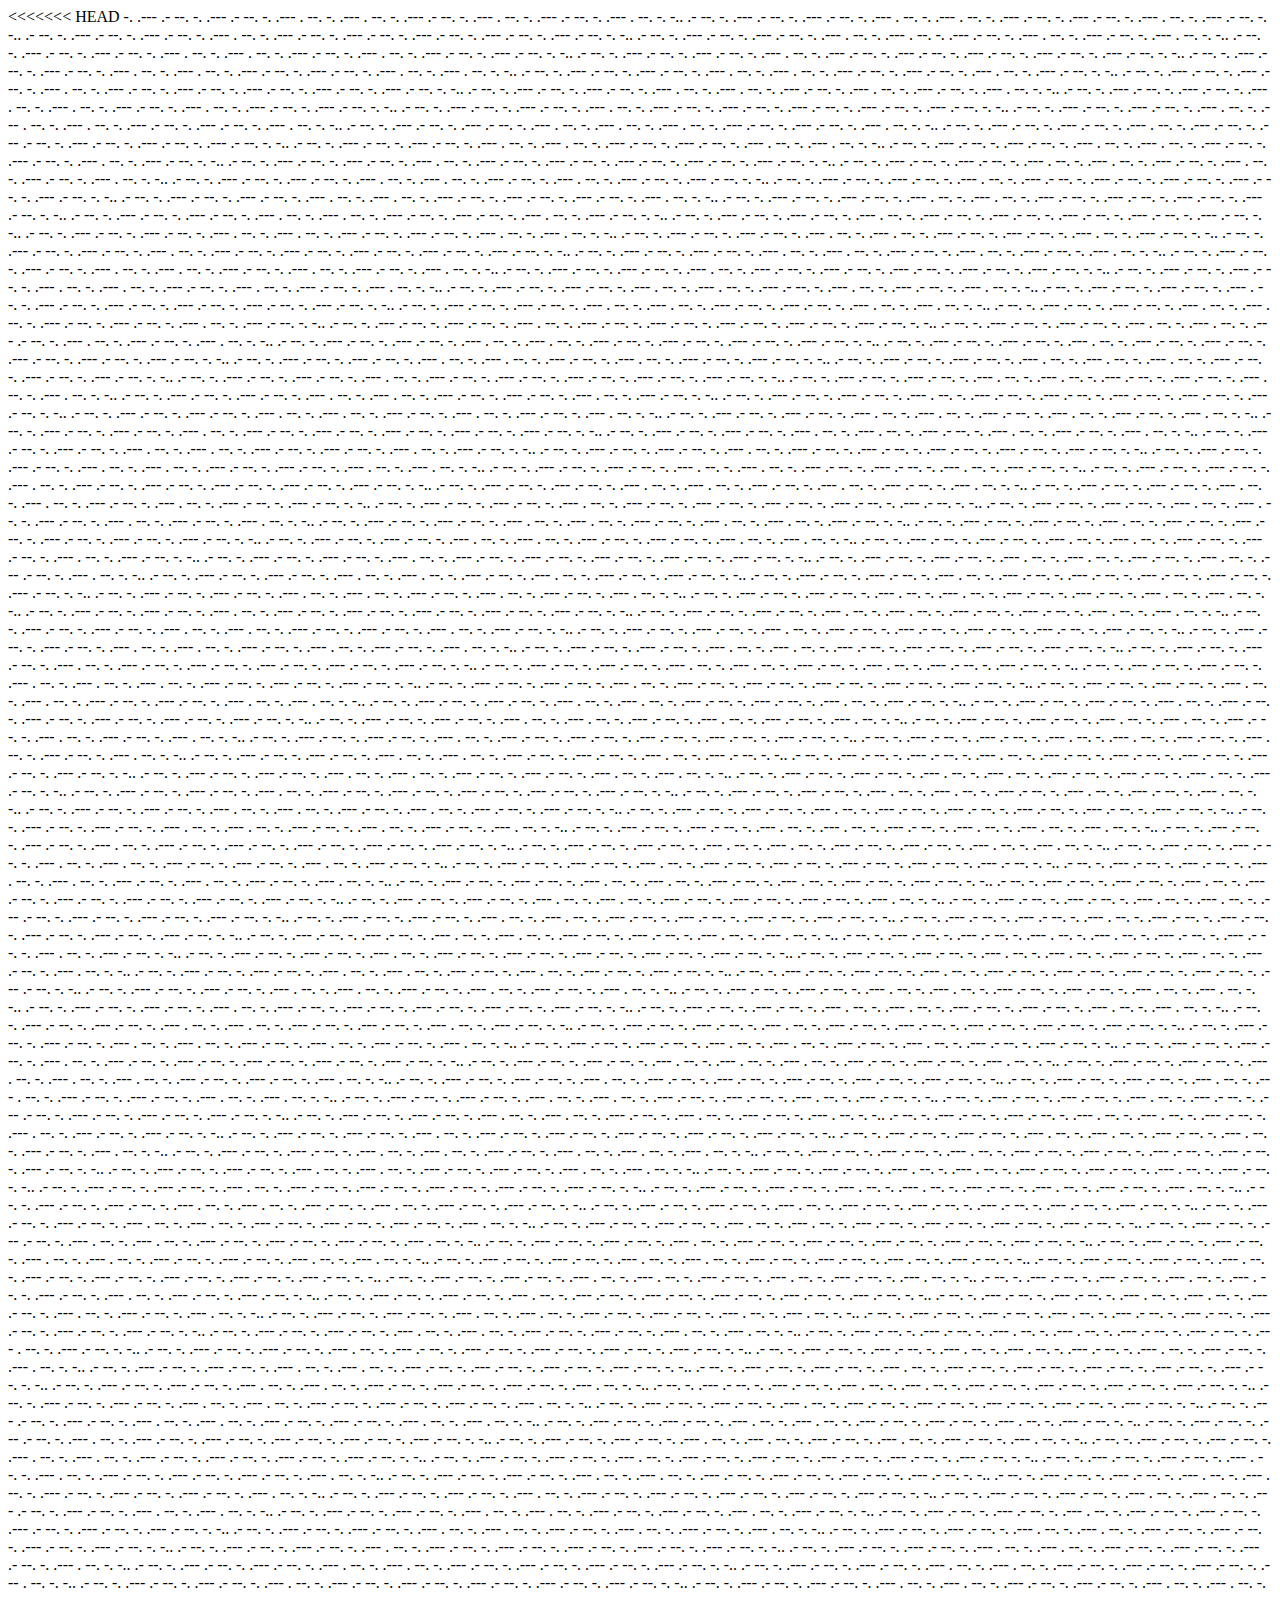
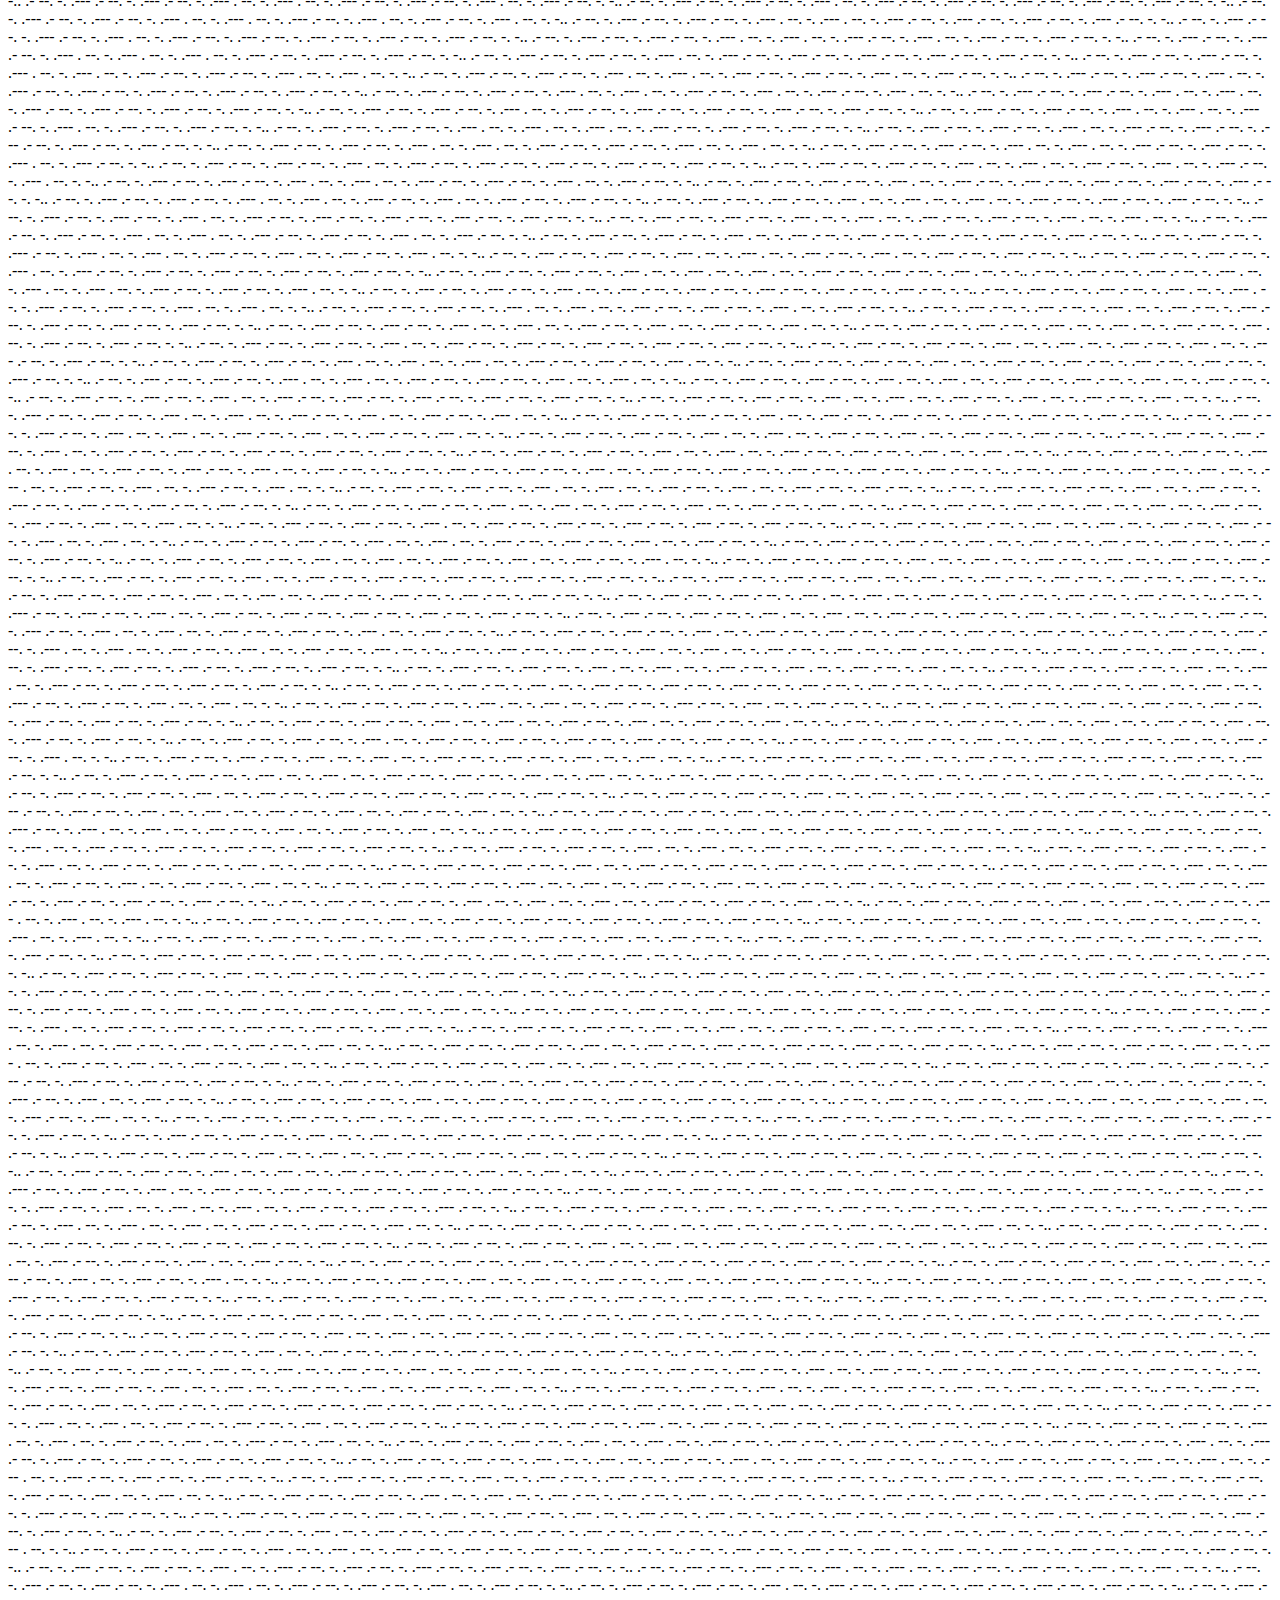
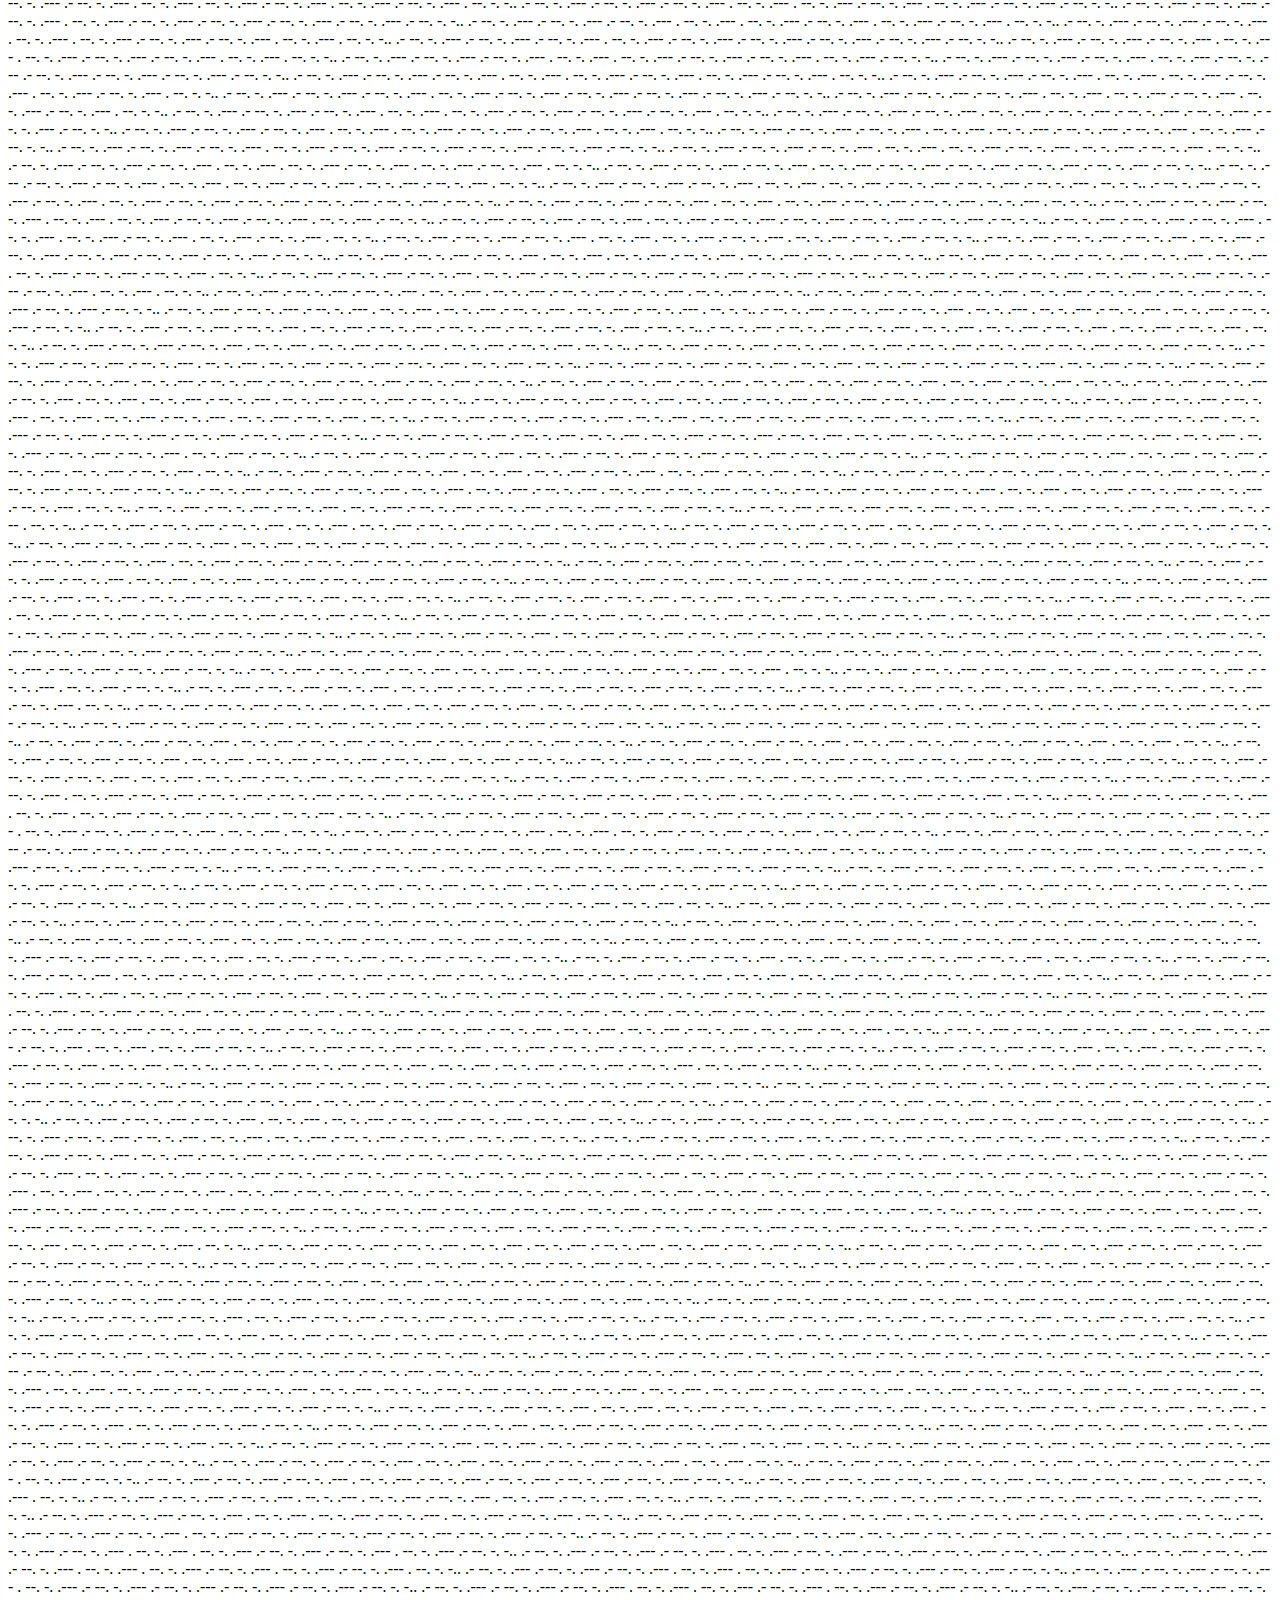
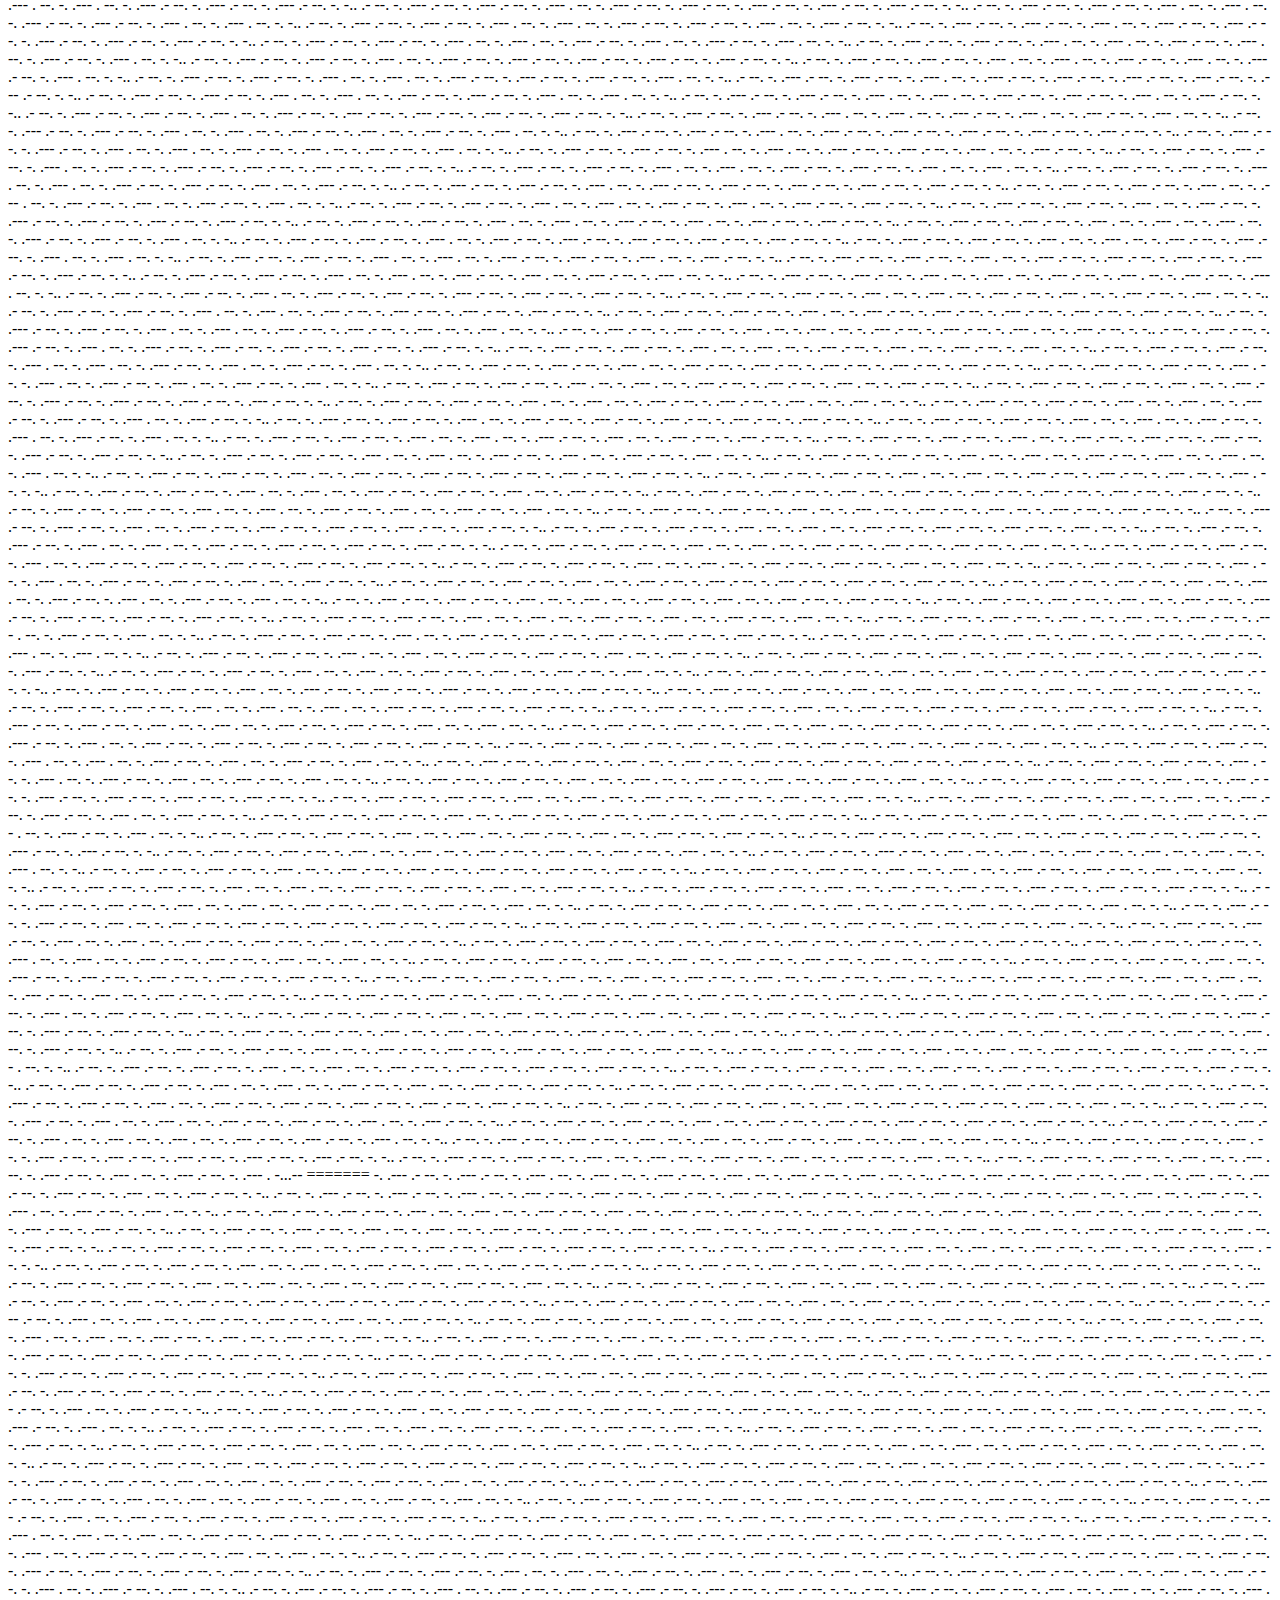
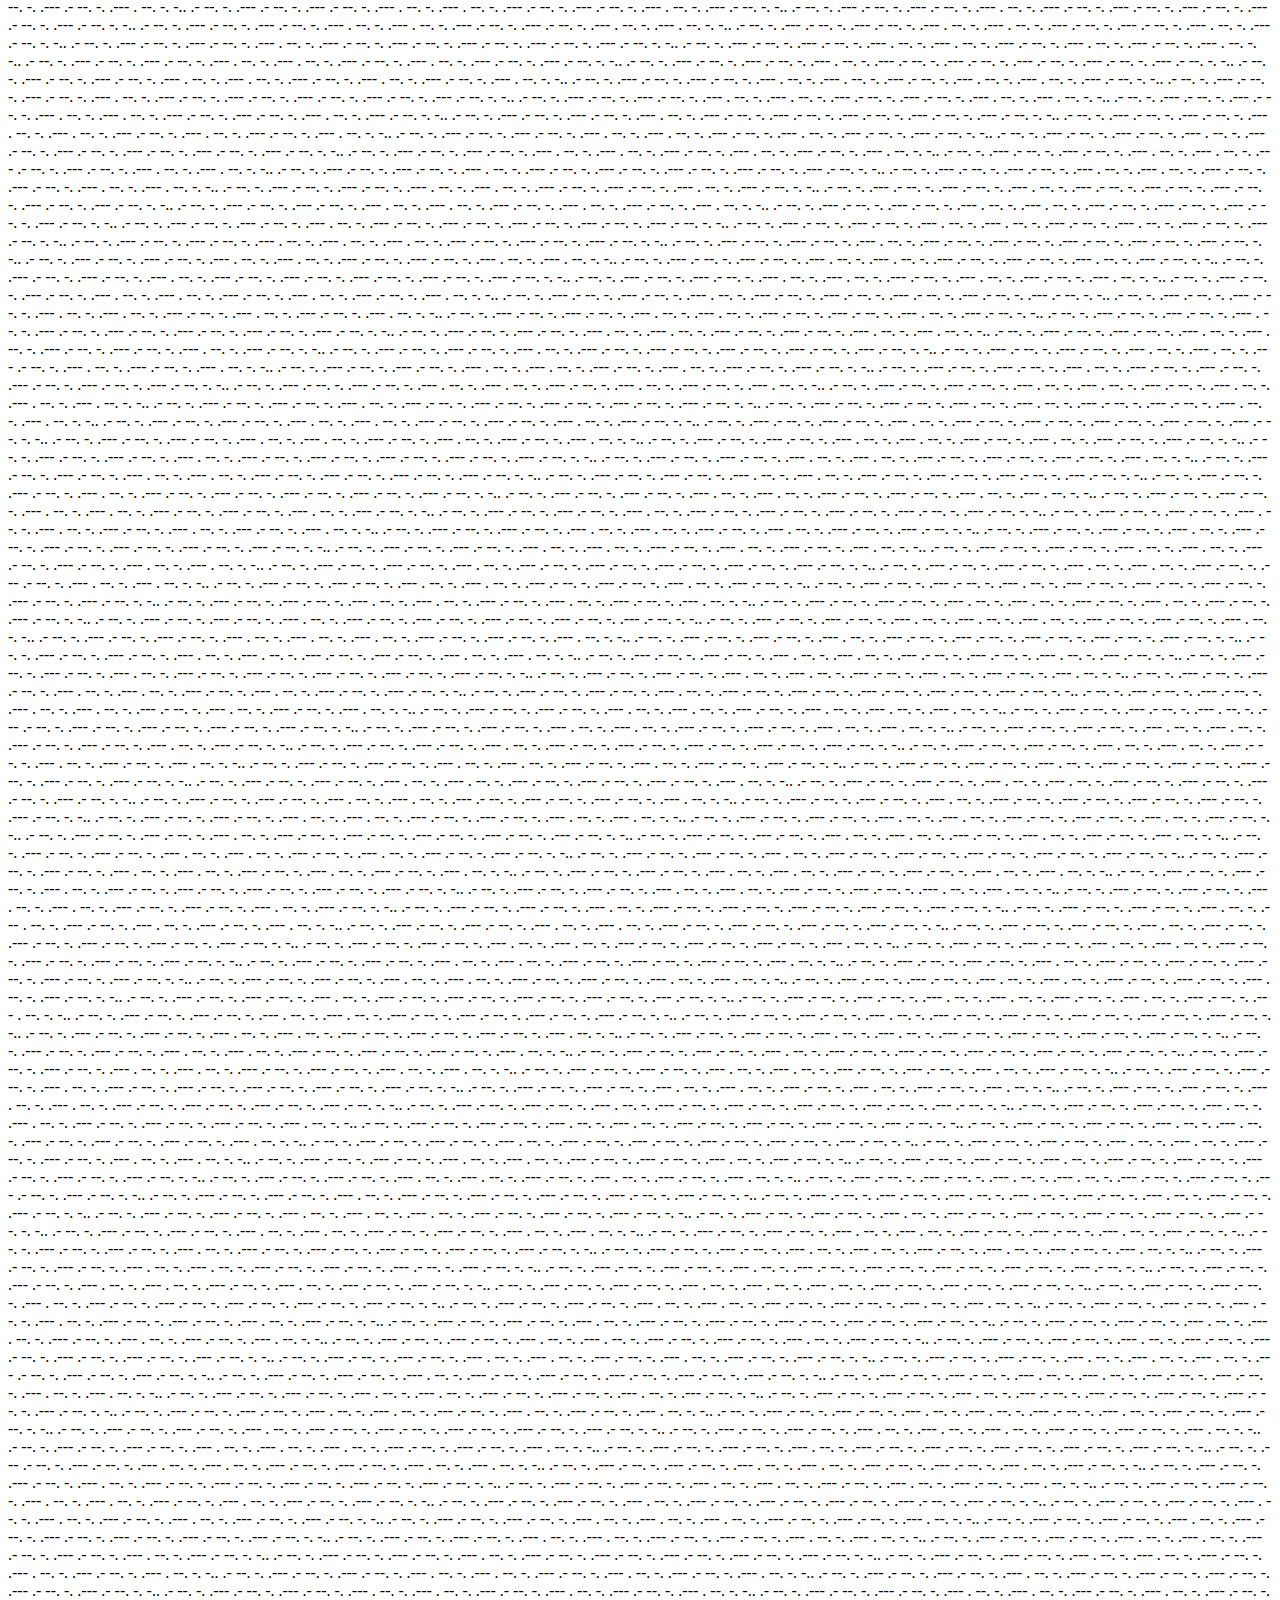
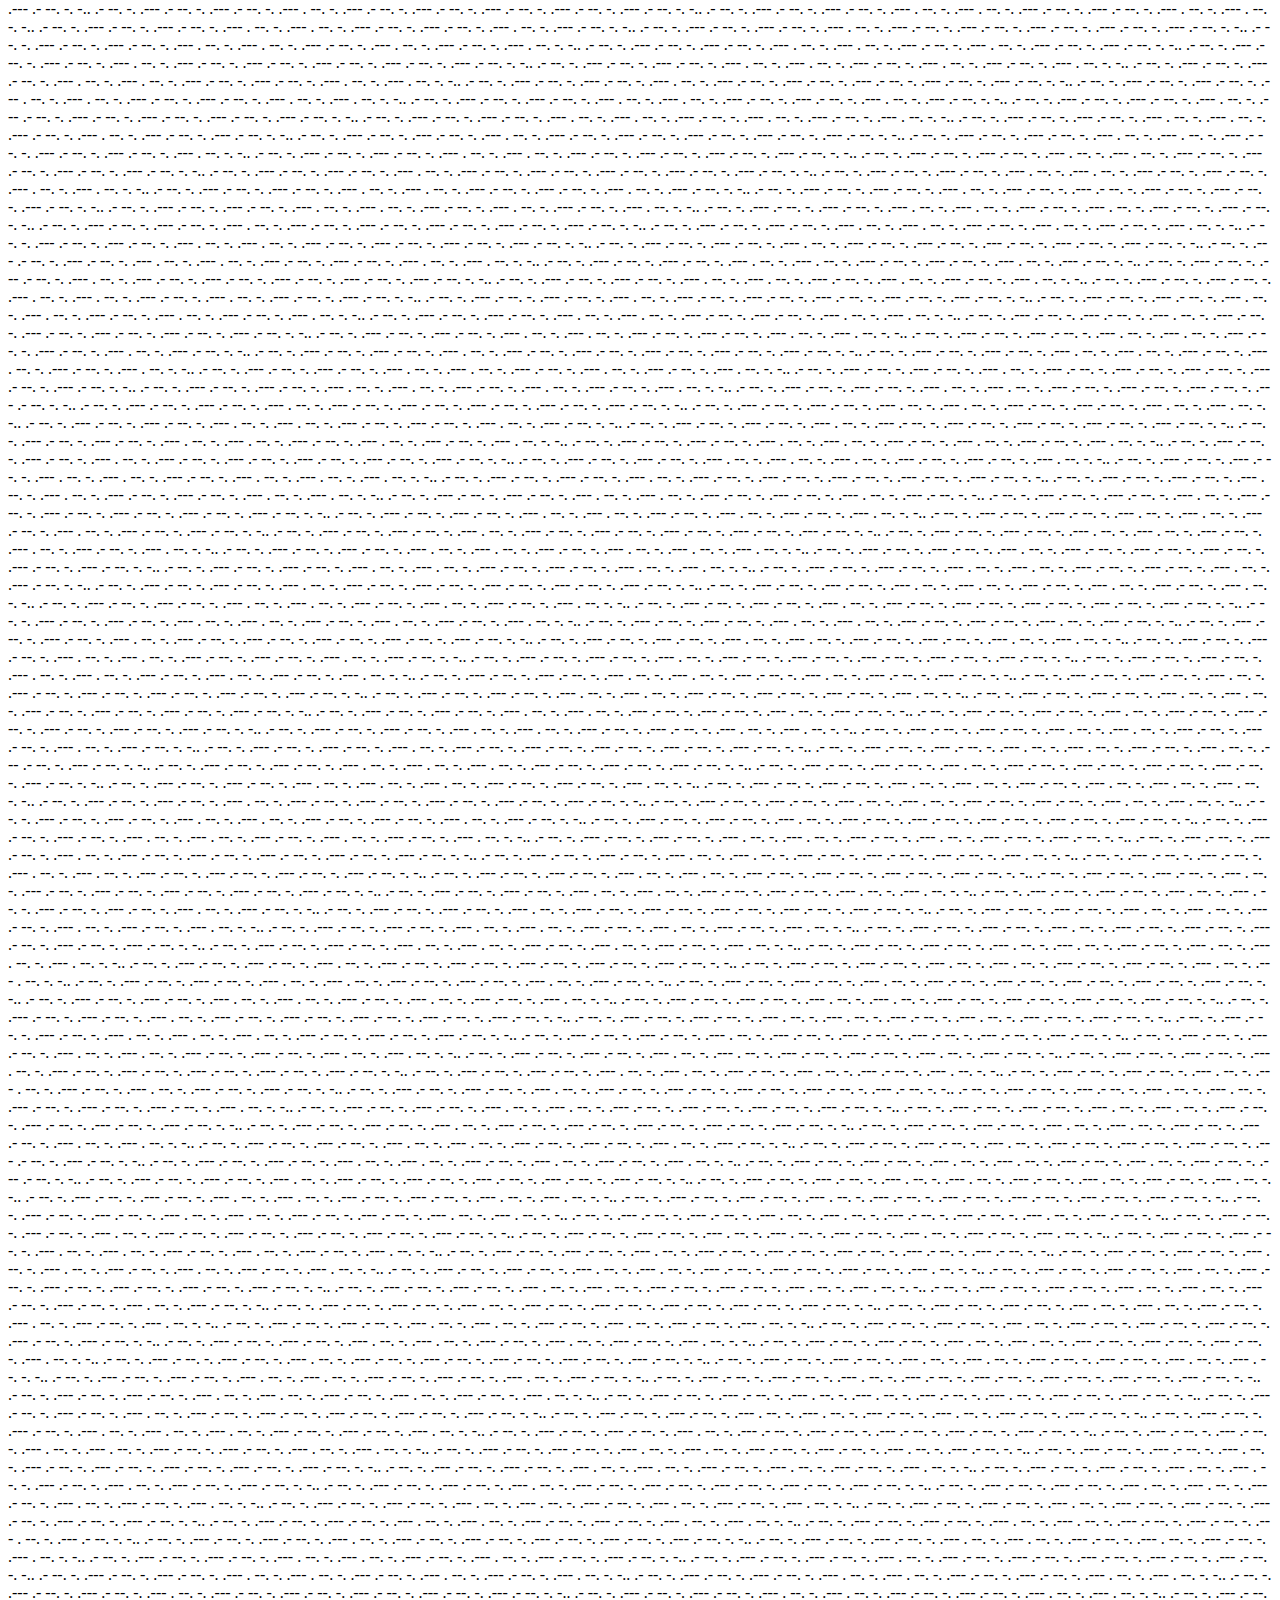
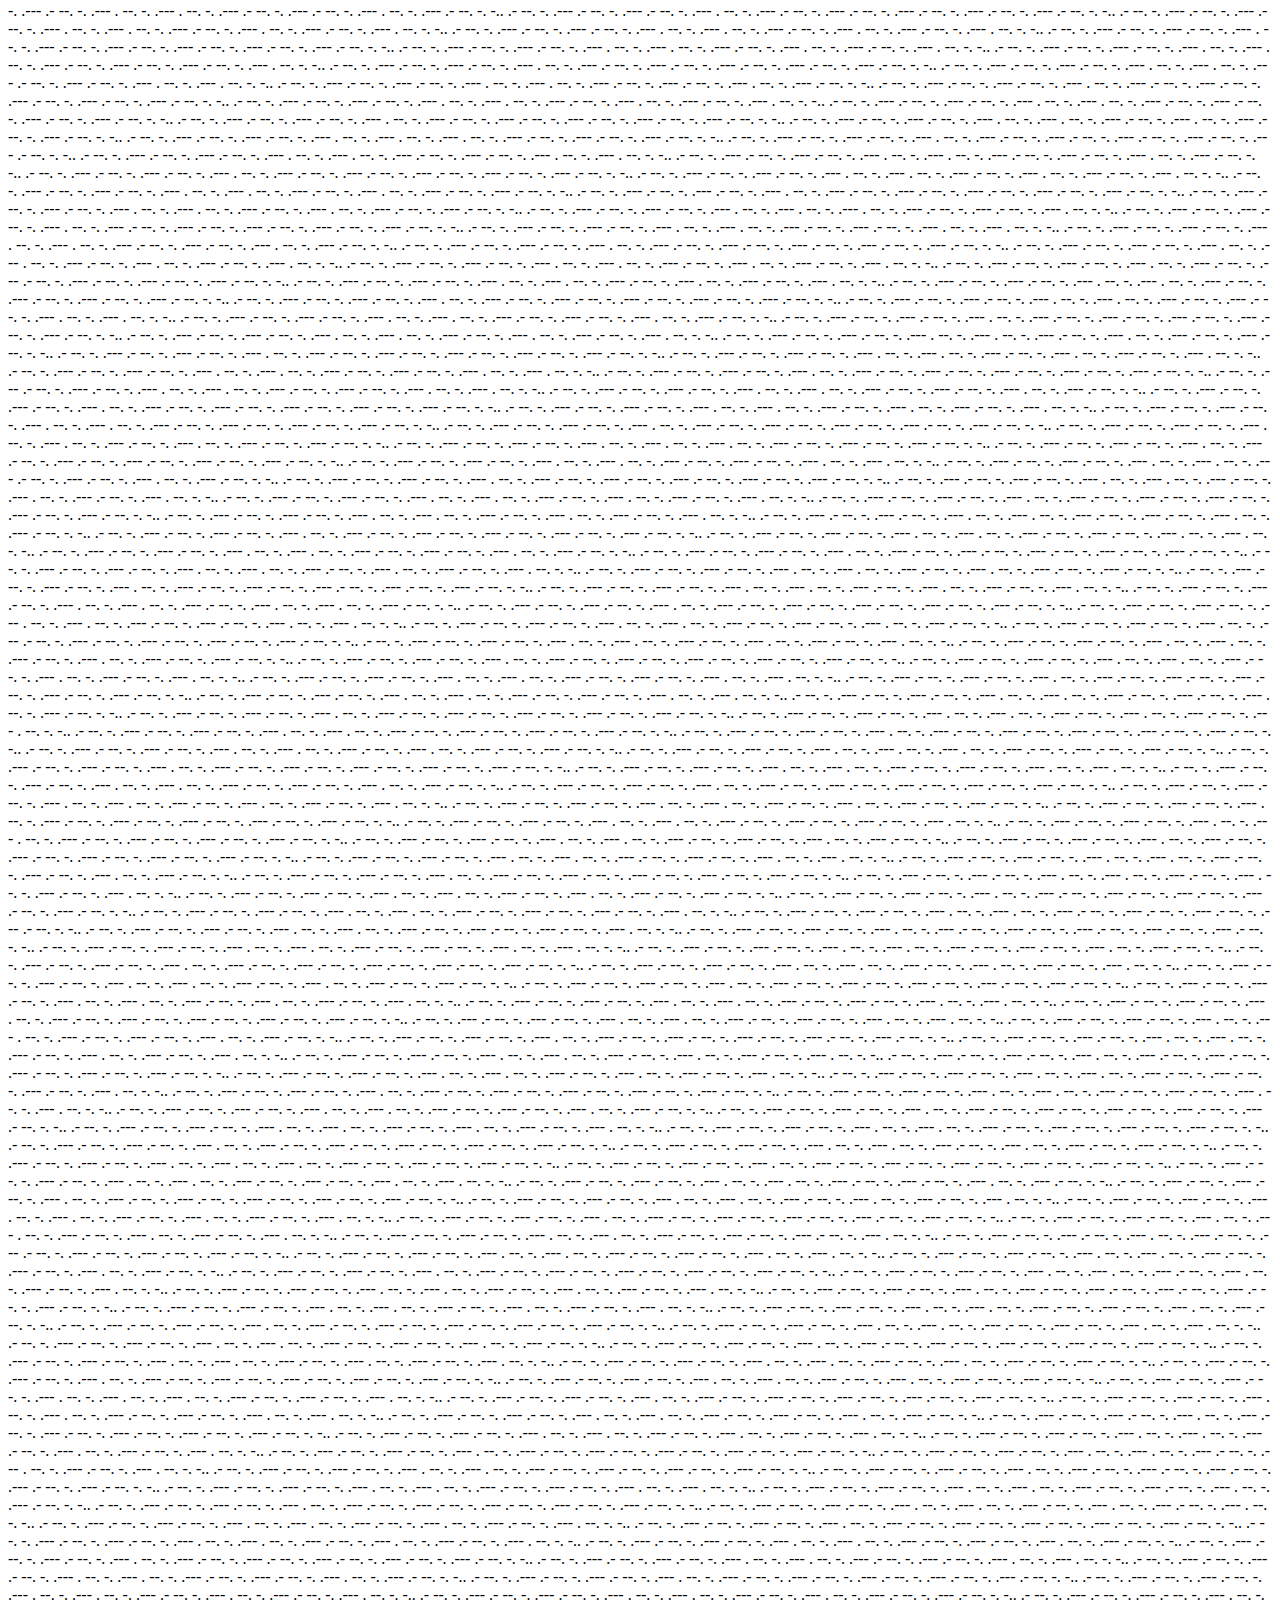
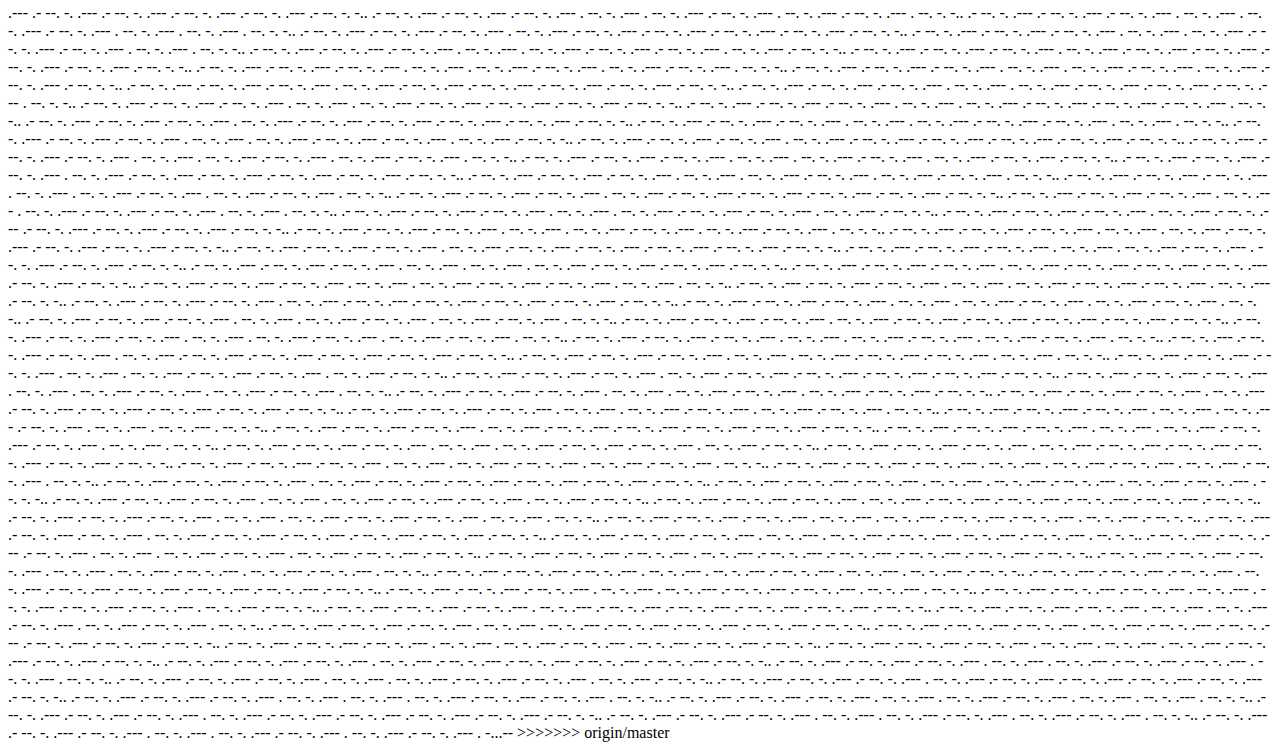
==== commit cb8cb935: "a" ====
--- a/index.htm
+++ b/index.htm
@@ -1,3 +1,4 @@
+<<<<<<< HEAD
 <html>
     <head>
         <!-- This code is supposed to be run in the official script website. !-->
@@ -11,4 +12,19 @@
     <body>
         -. .--- .- --. -. .--- .- --. -. .--- . --. -. .--- . --. -. .--- .- --. -. .--- . --. -. .--- .- --. -. .--- . --. -. -.. .- --. -. .--- .- --. -. .--- .- --. -. .--- . --. -. .--- . --. -. .--- .- --. -. .--- .- --. -. .--- . --. -. .--- .- --. -. -.. .- --. -. .--- .- --. -. .--- .- --. -. .--- . --. -. .--- .- --. -. .--- .- --. -. .--- .- --. -. .--- .- --. -. .--- .- --. -. -.. .- --. -. .--- .- --. -. .--- .- --. -. .--- . --. -. .--- . --. -. .--- .- --. -. .--- . --. -. .--- .- --. -. .--- . --. -. -.. .- --. -. .--- .- --. -. .--- .- --. -. .--- . --. -. .--- . --. -. .--- .- --. -. .--- . --. -. .--- .- --. -. .--- .- --. -. -.. .- --. -. .--- .- --. -. .--- .- --. -. .--- . --. -. .--- .- --. -. .--- .- --. -. .--- .- --. -. .--- .- --. -. .--- .- --. -. -.. .- --. -. .--- .- --. -. .--- .- --. -. .--- . --. -. .--- . --. -. .--- .- --. -. .--- .- --. -. .--- . --. -. .--- . --. -. -.. .- --. -. .--- .- --. -. .--- .- --. -. .--- . --. -. .--- . --. -. .--- .- --. -. .--- .- --. -. .--- . --. -. .--- .- --. -. -.. .- --. -. .--- .- --. -. .--- .- --. -. .--- . --. -. .--- .- --. -. .--- .- --. -. .--- .- --. -. .--- .- --. -. .--- .- --. -. -.. .- --. -. .--- .- --. -. .--- .- --. -. .--- . --. -. .--- . --. -. .--- .- --. -. .--- . --. -. .--- .- --. -. .--- . --. -. -.. .- --. -. .--- .- --. -. .--- .- --. -. .--- . --. -. .--- . --. -. .--- .- --. -. .--- . --. -. .--- .- --. -. .--- .- --. -. -.. .- --. -. .--- .- --. -. .--- .- --. -. .--- . --. -. .--- .- --. -. .--- .- --. -. .--- .- --. -. .--- .- --. -. .--- .- --. -. -.. .- --. -. .--- .- --. -. .--- .- --. -. .--- . --. -. .--- . --. -. .--- . --. -. .--- .- --. -. .--- .- --. -. .--- . --. -. -.. .- --. -. .--- .- --. -. .--- .- --. -. .--- . --. -. .--- . --. -. .--- . --. -. .--- .- --. -. .--- .- --. -. .--- . --. -. -.. .- --. -. .--- .- --. -. .--- .- --. -. .--- . --. -. .--- .- --. -. .--- .- --. -. .--- .- --. -. .--- .- --. -. .--- .- --. -. -.. .- --. -. .--- .- --. -. .--- .- --. -. .--- . --. -. .--- . --. -. .--- .- --. -. .--- .- --. -. .--- . --. -. .--- . --. -. -.. .- --. -. .--- .- --. -. .--- .- --. -. .--- . --. -. .--- . --. -. .--- .- --. -. .--- .- --. -. .--- . --. -. .--- .- --. -. -.. .- --. -. .--- .- --. -. .--- .- --. -. .--- . --. -. .--- .- --. -. .--- .- --. -. .--- .- --. -. .--- .- --. -. .--- .- --. -. -.. .- --. -. .--- .- --. -. .--- .- --. -. .--- . --. -. .--- . --. -. .--- .- --. -. .--- . --. -. .--- .- --. -. .--- . --. -. -.. .- --. -. .--- .- --. -. .--- .- --. -. .--- . --. -. .--- . --. -. .--- .- --. -. .--- . --. -. .--- .- --. -. .--- .- --. -. -.. .- --. -. .--- .- --. -. .--- .- --. -. .--- . --. -. .--- .- --. -. .--- .- --. -. .--- .- --. -. .--- .- --. -. .--- .- --. -. -.. .- --. -. .--- .- --. -. .--- .- --. -. .--- . --. -. .--- . --. -. .--- .- --. -. .--- .- --. -. .--- .- --. -. .--- . --. -. -.. .- --. -. .--- .- --. -. .--- .- --. -. .--- . --. -. .--- . --. -. .--- .- --. -. .--- .- --. -. .--- .- --. -. .--- .- --. -. -.. .- --. -. .--- .- --. -. .--- .- --. -. .--- . --. -. .--- . --. -. .--- .- --. -. .--- .- --. -. .--- . --. -. .--- .- --. -. -.. .- --. -. .--- .- --. -. .--- .- --. -. .--- . --. -. .--- .- --. -. .--- .- --. -. .--- .- --. -. .--- .- --. -. .--- .- --. -. -.. .- --. -. .--- .- --. -. .--- .- --. -. .--- . --. -. .--- . --. -. .--- .- --. -. .--- .- --. -. .--- . --. -. .--- . --. -. -.. .- --. -. .--- .- --. -. .--- .- --. -. .--- . --. -. .--- . --. -. .--- .- --. -. .--- .- --. -. .--- . --. -. .--- .- --. -. -.. .- --. -. .--- .- --. -. .--- .- --. -. .--- . --. -. .--- .- --. -. .--- .- --. -. .--- .- --. -. .--- .- --. -. .--- .- --. -. -.. .- --. -. .--- .- --. -. .--- .- --. -. .--- . --. -. .--- . --. -. .--- .- --. -. .--- . --. -. .--- .- --. -. .--- . --. -. -.. .- --. -. .--- .- --. -. .--- .- --. -. .--- . --. -. .--- . --. -. .--- .- --. -. .--- . --. -. .--- .- --. -. .--- . --. -. -.. .- --. -. .--- .- --. -. .--- .- --. -. .--- . --. -. .--- .- --. -. .--- .- --. -. .--- .- --. -. .--- .- --. -. .--- .- --. -. -.. .- --. -. .--- .- --. -. .--- .- --. -. .--- . --. -. .--- . --. -. .--- .- --. -. .--- . --. -. .--- .- --. -. .--- . --. -. -.. .- --. -. .--- .- --. -. .--- .- --. -. .--- . --. -. .--- . --. -. .--- .- --. -. .--- . --. -. .--- .- --. -. .--- . --. -. -.. .- --. -. .--- .- --. -. .--- .- --. -. .--- . --. -. .--- .- --. -. .--- .- --. -. .--- .- --. -. .--- .- --. -. .--- .- --. -. -.. .- --. -. .--- .- --. -. .--- .- --. -. .--- . --. -. .--- . --. -. .--- .- --. -. .--- .- --. -. .--- . --. -. .--- . --. -. -.. .- --. -. .--- .- --. -. .--- .- --. -. .--- . --. -. .--- . --. -. .--- .- --. -. .--- .- --. -. .--- . --. -. .--- .- --. -. -.. .- --. -. .--- .- --. -. .--- .- --. -. .--- . --. -. .--- .- --. -. .--- .- --. -. .--- .- --. -. .--- .- --. -. .--- .- --. -. -.. .- --. -. .--- .- --. -. .--- .- --. -. .--- . --. -. .--- . --. -. .--- .- --. -. .--- . --. -. .--- .- --. -. .--- . --. -. -.. .- --. -. .--- .- --. -. .--- .- --. -. .--- . --. -. .--- . --. -. .--- .- --. -. .--- .- --. -. .--- .- --. -. .--- .- --. -. -.. .- --. -. .--- .- --. -. .--- .- --. -. .--- . --. -. .--- .- --. -. .--- .- --. -. .--- .- --. -. .--- .- --. -. .--- .- --. -. -.. .- --. -. .--- .- --. -. .--- .- --. -. .--- . --. -. .--- . --. -. .--- .- --. -. .--- . --. -. .--- .- --. -. .--- .- --. -. -.. .- --. -. .--- .- --. -. .--- .- --. -. .--- . --. -. .--- . --. -. .--- . --. -. .--- .- --. -. .--- .- --. -. .--- .- --. -. -.. .- --. -. .--- .- --. -. .--- .- --. -. .--- . --. -. .--- .- --. -. .--- .- --. -. .--- .- --. -. .--- .- --. -. .--- .- --. -. -.. .- --. -. .--- .- --. -. .--- .- --. -. .--- . --. -. .--- . --. -. .--- .- --. -. .--- .- --. -. .--- . --. -. .--- . --. -. -.. .- --. -. .--- .- --. -. .--- .- --. -. .--- . --. -. .--- . --. -. .--- .- --. -. .--- .- --. -. .--- . --. -. .--- .- --. -. -.. .- --. -. .--- .- --. -. .--- .- --. -. .--- . --. -. .--- .- --. -. .--- .- --. -. .--- .- --. -. .--- .- --. -. .--- .- --. -. -.. .- --. -. .--- .- --. -. .--- .- --. -. .--- . --. -. .--- . --. -. .--- .- --. -. .--- . --. -. .--- .- --. -. .--- . --. -. -.. .- --. -. .--- .- --. -. .--- .- --. -. .--- . --. -. .--- . --. -. .--- .- --. -. .--- . --. -. .--- .- --. -. .--- . --. -. -.. .- --. -. .--- .- --. -. .--- .- --. -. .--- . --. -. .--- .- --. -. .--- .- --. -. .--- .- --. -. .--- .- --. -. .--- .- --. -. -.. .- --. -. .--- .- --. -. .--- .- --. -. .--- . --. -. .--- . --. -. .--- .- --. -. .--- . --. -. .--- .- --. -. .--- . --. -. -.. .- --. -. .--- .- --. -. .--- .- --. -. .--- . --. -. .--- . --. -. .--- .- --. -. .--- .- --. -. .--- . --. -. .--- .- --. -. -.. .- --. -. .--- .- --. -. .--- .- --. -. .--- . --. -. .--- .- --. -. .--- .- --. -. .--- .- --. -. .--- .- --. -. .--- .- --. -. -.. .- --. -. .--- .- --. -. .--- .- --. -. .--- . --. -. .--- . --. -. .--- .- --. -. .--- .- --. -. .--- . --. -. .--- . --. -. -.. .- --. -. .--- .- --. -. .--- .- --. -. .--- . --. -. .--- . --. -. .--- .- --. -. .--- .- --. -. .--- . --. -. .--- .- --. -. -.. .- --. -. .--- .- --. -. .--- .- --. -. .--- . --. -. .--- .- --. -. .--- .- --. -. .--- .- --. -. .--- .- --. -. .--- .- --. -. -.. .- --. -. .--- .- --. -. .--- .- --. -. .--- . --. -. .--- . --. -. .--- .- --. -. .--- . --. -. .--- .- --. -. .--- . --. -. -.. .- --. -. .--- .- --. -. .--- .- --. -. .--- . --. -. .--- . --. -. .--- .- --. -. .--- . --. -. .--- .- --. -. .--- .- --. -. -.. .- --. -. .--- .- --. -. .--- .- --. -. .--- . --. -. .--- .- --. -. .--- .- --. -. .--- .- --. -. .--- .- --. -. .--- .- --. -. -.. .- --. -. .--- .- --. -. .--- .- --. -. .--- . --. -. .--- . --. -. .--- .- --. -. .--- . --. -. .--- .- --. -. .--- . --. -. -.. .- --. -. .--- .- --. -. .--- .- --. -. .--- . --. -. .--- . --. -. .--- .- --. -. .--- . --. -. .--- . --. -. .--- .- --. -. -.. .- --. -. .--- .- --. -. .--- .- --. -. .--- . --. -. .--- .- --. -. .--- .- --. -. .--- .- --. -. .--- .- --. -. .--- .- --. -. -.. .- --. -. .--- .- --. -. .--- .- --. -. .--- . --. -. .--- . --. -. .--- .- --. -. .--- .- --. -. .--- . --. -. .--- . --. -. -.. .- --. -. .--- .- --. -. .--- .- --. -. .--- . --. -. .--- . --. -. .--- .- --. -. .--- .- --. -. .--- . --. -. .--- .- --. -. -.. .- --. -. .--- .- --. -. .--- .- --. -. .--- . --. -. .--- .- --. -. .--- .- --. -. .--- .- --. -. .--- .- --. -. .--- .- --. -. -.. .- --. -. .--- .- --. -. .--- .- --. -. .--- . --. -. .--- . --. -. .--- .- --. -. .--- . --. -. .--- .- --. -. .--- . --. -. -.. .- --. -. .--- .- --. -. .--- .- --. -. .--- . --. -. .--- . --. -. .--- .- --. -. .--- . --. -. .--- .- --. -. .--- .- --. -. -.. .- --. -. .--- .- --. -. .--- .- --. -. .--- . --. -. .--- .- --. -. .--- .- --. -. .--- .- --. -. .--- .- --. -. .--- .- --. -. -.. .- --. -. .--- .- --. -. .--- .- --. -. .--- . --. -. .--- . --. -. .--- .- --. -. .--- . --. -. .--- .- --. -. .--- . --. -. -.. .- --. -. .--- .- --. -. .--- .- --. -. .--- . --. -. .--- . --. -. .--- .- --. -. .--- .- --. -. .--- . --. -. .--- . --. -. -.. .- --. -. .--- .- --. -. .--- .- --. -. .--- . --. -. .--- .- --. -. .--- .- --. -. .--- .- --. -. .--- .- --. -. .--- .- --. -. -.. .- --. -. .--- .- --. -. .--- .- --. -. .--- . --. -. .--- . --. -. .--- .- --. -. .--- .- --. -. .--- . --. -. .--- . --. -. -.. .- --. -. .--- .- --. -. .--- .- --. -. .--- . --. -. .--- . --. -. .--- .- --. -. .--- .- --. -. .--- . --. -. .--- .- --. -. -.. .- --. -. .--- .- --. -. .--- .- --. -. .--- . --. -. .--- .- --. -. .--- .- --. -. .--- .- --. -. .--- .- --. -. .--- .- --. -. -.. .- --. -. .--- .- --. -. .--- .- --. -. .--- . --. -. .--- . --. -. .--- .- --. -. .--- . --. -. .--- .- --. -. .--- . --. -. -.. .- --. -. .--- .- --. -. .--- .- --. -. .--- . --. -. .--- . --. -. .--- .- --. -. .--- .- --. -. .--- .- --. -. .--- .- --. -. -.. .- --. -. .--- .- --. -. .--- .- --. -. .--- . --. -. .--- .- --. -. .--- .- --. -. .--- .- --. -. .--- .- --. -. .--- .- --. -. -.. .- --. -. .--- .- --. -. .--- .- --. -. .--- . --. -. .--- . --. -. .--- .- --. -. .--- . --. -. .--- .- --. -. .--- .- --. -. -.. .- --. -. .--- .- --. -. .--- .- --. -. .--- . --. -. .--- . --. -. .--- . --. -. .--- .- --. -. .--- .- --. -. .--- .- --. -. -.. .- --. -. .--- .- --. -. .--- .- --. -. .--- . --. -. .--- .- --. -. .--- .- --. -. .--- .- --. -. .--- .- --. -. .--- .- --. -. -.. .- --. -. .--- .- --. -. .--- .- --. -. .--- . --. -. .--- . --. -. .--- .- --. -. .--- .- --. -. .--- . --. -. .--- . --. -. -.. .- --. -. .--- .- --. -. .--- .- --. -. .--- . --. -. .--- . --. -. .--- .- --. -. .--- .- --. -. .--- . --. -. .--- .- --. -. -.. .- --. -. .--- .- --. -. .--- .- --. -. .--- . --. -. .--- .- --. -. .--- .- --. -. .--- .- --. -. .--- .- --. -. .--- .- --. -. -.. .- --. -. .--- .- --. -. .--- .- --. -. .--- . --. -. .--- . --. -. .--- .- --. -. .--- . --. -. .--- .- --. -. .--- . --. -. -.. .- --. -. .--- .- --. -. .--- .- --. -. .--- . --. -. .--- . --. -. .--- .- --. -. .--- . --. -. .--- .- --. -. .--- . --. -. -.. .- --. -. .--- .- --. -. .--- .- --. -. .--- . --. -. .--- .- --. -. .--- .- --. -. .--- .- --. -. .--- .- --. -. .--- .- --. -. -.. .- --. -. .--- .- --. -. .--- .- --. -. .--- . --. -. .--- . --. -. .--- .- --. -. .--- . --. -. .--- .- --. -. .--- . --. -. -.. .- --. -. .--- .- --. -. .--- .- --. -. .--- . --. -. .--- . --. -. .--- .- --. -. .--- .- --. -. .--- . --. -. .--- .- --. -. -.. .- --. -. .--- .- --. -. .--- .- --. -. .--- . --. -. .--- .- --. -. .--- .- --. -. .--- .- --. -. .--- .- --. -. .--- .- --. -. -.. .- --. -. .--- .- --. -. .--- .- --. -. .--- . --. -. .--- . --. -. .--- .- --. -. .--- .- --. -. .--- . --. -. .--- . --. -. -.. .- --. -. .--- .- --. -. .--- .- --. -. .--- . --. -. .--- . --. -. .--- .- --. -. .--- .- --. -. .--- . --. -. .--- .- --. -. -.. .- --. -. .--- .- --. -. .--- .- --. -. .--- . --. -. .--- .- --. -. .--- .- --. -. .--- .- --. -. .--- .- --. -. .--- .- --. -. -.. .- --. -. .--- .- --. -. .--- .- --. -. .--- . --. -. .--- . --. -. .--- .- --. -. .--- . --. -. .--- .- --. -. .--- . --. -. -.. .- --. -. .--- .- --. -. .--- .- --. -. .--- . --. -. .--- . --. -. .--- .- --. -. .--- . --. -. .--- .- --. -. .--- .- --. -. -.. .- --. -. .--- .- --. -. .--- .- --. -. .--- . --. -. .--- .- --. -. .--- .- --. -. .--- .- --. -. .--- .- --. -. .--- .- --. -. -.. .- --. -. .--- .- --. -. .--- .- --. -. .--- . --. -. .--- . --. -. .--- .- --. -. .--- . --. -. .--- .- --. -. .--- . --. -. -.. .- --. -. .--- .- --. -. .--- .- --. -. .--- . --. -. .--- . --. -. .--- .- --. -. .--- . --. -. .--- . --. -. .--- . --. -. -.. .- --. -. .--- .- --. -. .--- .- --. -. .--- . --. -. .--- .- --. -. .--- .- --. -. .--- .- --. -. .--- .- --. -. .--- .- --. -. -.. .- --. -. .--- .- --. -. .--- .- --. -. .--- . --. -. .--- . --. -. .--- .- --. -. .--- .- --. -. .--- . --. -. .--- . --. -. -.. .- --. -. .--- .- --. -. .--- .- --. -. .--- . --. -. .--- . --. -. .--- .- --. -. .--- .- --. -. .--- . --. -. .--- .- --. -. -.. .- --. -. .--- .- --. -. .--- .- --. -. .--- . --. -. .--- .- --. -. .--- .- --. -. .--- .- --. -. .--- .- --. -. .--- .- --. -. -.. .- --. -. .--- .- --. -. .--- .- --. -. .--- . --. -. .--- . --. -. .--- .- --. -. .--- . --. -. .--- .- --. -. .--- . --. -. -.. .- --. -. .--- .- --. -. .--- .- --. -. .--- . --. -. .--- . --. -. .--- .- --. -. .--- . --. -. .--- .- --. -. .--- .- --. -. -.. .- --. -. .--- .- --. -. .--- .- --. -. .--- . --. -. .--- .- --. -. .--- .- --. -. .--- .- --. -. .--- .- --. -. .--- .- --. -. -.. .- --. -. .--- .- --. -. .--- .- --. -. .--- . --. -. .--- . --. -. .--- .- --. -. .--- .- --. -. .--- .- --. -. .--- . --. -. -.. .- --. -. .--- .- --. -. .--- .- --. -. .--- . --. -. .--- . --. -. .--- .- --. -. .--- .- --. -. .--- .- --. -. .--- .- --. -. -.. .- --. -. .--- .- --. -. .--- .- --. -. .--- . --. -. .--- . --. -. .--- .- --. -. .--- .- --. -. .--- .- --. -. .--- .- --. -. -.. .- --. -. .--- .- --. -. .--- .- --. -. .--- . --. -. .--- .- --. -. .--- .- --. -. .--- .- --. -. .--- .- --. -. .--- .- --. -. -.. .- --. -. .--- .- --. -. .--- .- --. -. .--- . --. -. .--- . --. -. .--- .- --. -. .--- .- --. -. .--- . --. -. .--- . --. -. -.. .- --. -. .--- .- --. -. .--- .- --. -. .--- . --. -. .--- . --. -. .--- .- --. -. .--- .- --. -. .--- . --. -. .--- .- --. -. -.. .- --. -. .--- .- --. -. .--- .- --. -. .--- . --. -. .--- .- --. -. .--- .- --. -. .--- .- --. -. .--- .- --. -. .--- .- --. -. -.. .- --. -. .--- .- --. -. .--- .- --. -. .--- . --. -. .--- . --. -. .--- .- --. -. .--- . --. -. .--- .- --. -. .--- . --. -. -.. .- --. -. .--- .- --. -. .--- .- --. -. .--- . --. -. .--- . --. -. .--- .- --. -. .--- . --. -. .--- .- --. -. .--- .- --. -. -.. .- --. -. .--- .- --. -. .--- .- --. -. .--- . --. -. .--- .- --. -. .--- .- --. -. .--- .- --. -. .--- .- --. -. .--- .- --. -. -.. .- --. -. .--- .- --. -. .--- .- --. -. .--- . --. -. .--- . --. -. .--- .- --. -. .--- . --. -. .--- .- --. -. .--- . --. -. -.. .- --. -. .--- .- --. -. .--- .- --. -. .--- . --. -. .--- . --. -. .--- .- --. -. .--- .- --. -. .--- . --. -. .--- . --. -. -.. .- --. -. .--- .- --. -. .--- .- --. -. .--- . --. -. .--- .- --. -. .--- .- --. -. .--- .- --. -. .--- .- --. -. .--- .- --. -. -.. .- --. -. .--- .- --. -. .--- .- --. -. .--- . --. -. .--- . --. -. .--- .- --. -. .--- .- --. -. .--- . --. -. .--- . --. -. -.. .- --. -. .--- .- --. -. .--- .- --. -. .--- . --. -. .--- . --. -. .--- .- --. -. .--- .- --. -. .--- . --. -. .--- .- --. -. -.. .- --. -. .--- .- --. -. .--- .- --. -. .--- . --. -. .--- .- --. -. .--- .- --. -. .--- .- --. -. .--- .- --. -. .--- .- --. -. -.. .- --. -. .--- .- --. -. .--- .- --. -. .--- . --. -. .--- . --. -. .--- .- --. -. .--- . --. -. .--- .- --. -. .--- . --. -. -.. .- --. -. .--- .- --. -. .--- .- --. -. .--- . --. -. .--- . --. -. .--- .- --. -. .--- . --. -. .--- .- --. -. .--- .- --. -. -.. .- --. -. .--- .- --. -. .--- .- --. -. .--- . --. -. .--- .- --. -. .--- .- --. -. .--- .- --. -. .--- .- --. -. .--- .- --. -. -.. .- --. -. .--- .- --. -. .--- .- --. -. .--- . --. -. .--- . --. -. .--- . --. -. .--- .- --. -. .--- .- --. -. .--- . --. -. -.. .- --. -. .--- .- --. -. .--- .- --. -. .--- . --. -. .--- . --. -. .--- . --. -. .--- .- --. -. .--- .- --. -. .--- . --. -. -.. .- --. -. .--- .- --. -. .--- .- --. -. .--- . --. -. .--- .- --. -. .--- .- --. -. .--- .- --. -. .--- .- --. -. .--- .- --. -. -.. .- --. -. .--- .- --. -. .--- .- --. -. .--- . --. -. .--- . --. -. .--- .- --. -. .--- .- --. -. .--- . --. -. .--- . --. -. -.. .- --. -. .--- .- --. -. .--- .- --. -. .--- . --. -. .--- . --. -. .--- .- --. -. .--- .- --. -. .--- . --. -. .--- .- --. -. -.. .- --. -. .--- .- --. -. .--- .- --. -. .--- . --. -. .--- .- --. -. .--- .- --. -. .--- .- --. -. .--- .- --. -. .--- .- --. -. -.. .- --. -. .--- .- --. -. .--- .- --. -. .--- . --. -. .--- . --. -. .--- .- --. -. .--- . --. -. .--- .- --. -. .--- . --. -. -.. .- --. -. .--- .- --. -. .--- .- --. -. .--- . --. -. .--- . --. -. .--- .- --. -. .--- . --. -. .--- .- --. -. .--- .- --. -. -.. .- --. -. .--- .- --. -. .--- .- --. -. .--- . --. -. .--- .- --. -. .--- .- --. -. .--- .- --. -. .--- .- --. -. .--- .- --. -. -.. .- --. -. .--- .- --. -. .--- .- --. -. .--- . --. -. .--- . --. -. .--- .- --. -. .--- . --. -. .--- .- --. -. .--- . --. -. -.. .- --. -. .--- .- --. -. .--- .- --. -. .--- . --. -. .--- . --. -. .--- .- --. -. .--- . --. -. .--- . --. -. .--- . --. -. -.. .- --. -. .--- .- --. -. .--- .- --. -. .--- . --. -. .--- .- --. -. .--- .- --. -. .--- .- --. -. .--- .- --. -. .--- .- --. -. -.. .- --. -. .--- .- --. -. .--- .- --. -. .--- . --. -. .--- . --. -. .--- .- --. -. .--- .- --. -. .--- . --. -. .--- . --. -. -.. .- --. -. .--- .- --. -. .--- .- --. -. .--- . --. -. .--- . --. -. .--- .- --. -. .--- .- --. -. .--- . --. -. .--- .- --. -. -.. .- --. -. .--- .- --. -. .--- .- --. -. .--- . --. -. .--- .- --. -. .--- .- --. -. .--- .- --. -. .--- .- --. -. .--- .- --. -. -.. .- --. -. .--- .- --. -. .--- .- --. -. .--- . --. -. .--- . --. -. .--- .- --. -. .--- . --. -. .--- .- --. -. .--- . --. -. -.. .- --. -. .--- .- --. -. .--- .- --. -. .--- . --. -. .--- . --. -. .--- .- --. -. .--- . --. -. .--- .- --. -. .--- .- --. -. -.. .- --. -. .--- .- --. -. .--- .- --. -. .--- . --. -. .--- .- --. -. .--- .- --. -. .--- .- --. -. .--- .- --. -. .--- .- --. -. -.. .- --. -. .--- .- --. -. .--- .- --. -. .--- . --. -. .--- . --. -. .--- .- --. -. .--- .- --. -. .--- .- --. -. .--- . --. -. -.. .- --. -. .--- .- --. -. .--- .- --. -. .--- . --. -. .--- . --. -. .--- .- --. -. .--- .- --. -. .--- .- --. -. .--- .- --. -. -.. .- --. -. .--- .- --. -. .--- .- --. -. .--- . --. -. .--- . --. -. .--- .- --. -. .--- .- --. -. .--- .- --. -. .--- . --. -. -.. .- --. -. .--- .- --. -. .--- .- --. -. .--- . --. -. .--- .- --. -. .--- .- --. -. .--- .- --. -. .--- .- --. -. .--- .- --. -. -.. .- --. -. .--- .- --. -. .--- .- --. -. .--- . --. -. .--- . --. -. .--- .- --. -. .--- .- --. -. .--- . --. -. .--- . --. -. -.. .- --. -. .--- .- --. -. .--- .- --. -. .--- . --. -. .--- . --. -. .--- .- --. -. .--- .- --. -. .--- . --. -. .--- .- --. -. -.. .- --. -. .--- .- --. -. .--- .- --. -. .--- . --. -. .--- .- --. -. .--- .- --. -. .--- .- --. -. .--- .- --. -. .--- .- --. -. -.. .- --. -. .--- .- --. -. .--- .- --. -. .--- . --. -. .--- . --. -. .--- .- --. -. .--- . --. -. .--- .- --. -. .--- . --. -. -.. .- --. -. .--- .- --. -. .--- .- --. -. .--- . --. -. .--- . --. -. .--- .- --. -. .--- . --. -. .--- .- --. -. .--- .- --. -. -.. .- --. -. .--- .- --. -. .--- .- --. -. .--- . --. -. .--- .- --. -. .--- .- --. -. .--- .- --. -. .--- .- --. -. .--- .- --. -. -.. .- --. -. .--- .- --. -. .--- .- --. -. .--- . --. -. .--- . --. -. .--- .- --. -. .--- . --. -. .--- .- --. -. .--- . --. -. -.. .- --. -. .--- .- --. -. .--- .- --. -. .--- . --. -. .--- . --. -. .--- .- --. -. .--- .- --. -. .--- . --. -. .--- . --. -. -.. .- --. -. .--- .- --. -. .--- .- --. -. .--- . --. -. .--- .- --. -. .--- .- --. -. .--- .- --. -. .--- .- --. -. .--- .- --. -. -.. .- --. -. .--- .- --. -. .--- .- --. -. .--- . --. -. .--- . --. -. .--- .- --. -. .--- .- --. -. .--- . --. -. .--- . --. -. -.. .- --. -. .--- .- --. -. .--- .- --. -. .--- . --. -. .--- . --. -. .--- .- --. -. .--- .- --. -. .--- . --. -. .--- .- --. -. -.. .- --. -. .--- .- --. -. .--- .- --. -. .--- . --. -. .--- .- --. -. .--- .- --. -. .--- .- --. -. .--- .- --. -. .--- .- --. -. -.. .- --. -. .--- .- --. -. .--- .- --. -. .--- . --. -. .--- . --. -. .--- .- --. -. .--- . --. -. .--- .- --. -. .--- . --. -. -.. .- --. -. .--- .- --. -. .--- .- --. -. .--- . --. -. .--- . --. -. .--- .- --. -. .--- .- --. -. .--- .- --. -. .--- .- --. -. -.. .- --. -. .--- .- --. -. .--- .- --. -. .--- . --. -. .--- .- --. -. .--- .- --. -. .--- .- --. -. .--- .- --. -. .--- .- --. -. -.. .- --. -. .--- .- --. -. .--- .- --. -. .--- . --. -. .--- . --. -. .--- .- --. -. .--- .- --. -. .--- .- --. -. .--- . --. -. -.. .- --. -. .--- .- --. -. .--- .- --. -. .--- . --. -. .--- . --. -. .--- .- --. -. .--- .- --. -. .--- .- --. -. .--- .- --. -. -.. .- --. -. .--- .- --. -. .--- .- --. -. .--- . --. -. .--- . --. -. .--- .- --. -. .--- .- --. -. .--- .- --. -. .--- . --. -. -.. .- --. -. .--- .- --. -. .--- .- --. -. .--- . --. -. .--- .- --. -. .--- .- --. -. .--- .- --. -. .--- .- --. -. .--- .- --. -. -.. .- --. -. .--- .- --. -. .--- .- --. -. .--- . --. -. .--- . --. -. .--- .- --. -. .--- .- --. -. .--- . --. -. .--- . --. -. -.. .- --. -. .--- .- --. -. .--- .- --. -. .--- . --. -. .--- . --. -. .--- .- --. -. .--- .- --. -. .--- . --. -. .--- .- --. -. -.. .- --. -. .--- .- --. -. .--- .- --. -. .--- . --. -. .--- .- --. -. .--- .- --. -. .--- .- --. -. .--- .- --. -. .--- .- --. -. -.. .- --. -. .--- .- --. -. .--- .- --. -. .--- . --. -. .--- . --. -. .--- .- --. -. .--- . --. -. .--- .- --. -. .--- . --. -. -.. .- --. -. .--- .- --. -. .--- .- --. -. .--- . --. -. .--- . --. -. .--- .- --. -. .--- .- --. -. .--- .- --. -. .--- .- --. -. -.. .- --. -. .--- .- --. -. .--- .- --. -. .--- . --. -. .--- .- --. -. .--- .- --. -. .--- .- --. -. .--- .- --. -. .--- .- --. -. -.. .- --. -. .--- .- --. -. .--- .- --. -. .--- . --. -. .--- . --. -. .--- .- --. -. .--- .- --. -. .--- .- --. -. .--- . --. -. -.. .- --. -. .--- .- --. -. .--- .- --. -. .--- . --. -. .--- . --. -. .--- .- --. -. .--- .- --. -. .--- .- --. -. .--- .- --. -. -.. .- --. -. .--- .- --. -. .--- .- --. -. .--- . --. -. .--- . --. -. .--- .- --. -. .--- .- --. -. .--- .- --. -. .--- . --. -. -.. .- --. -. .--- .- --. -. .--- .- --. -. .--- . --. -. .--- .- --. -. .--- .- --. -. .--- .- --. -. .--- .- --. -. .--- .- --. -. -.. .- --. -. .--- .- --. -. .--- .- --. -. .--- . --. -. .--- . --. -. .--- .- --. -. .--- .- --. -. .--- . --. -. .--- . --. -. -.. .- --. -. .--- .- --. -. .--- .- --. -. .--- . --. -. .--- . --. -. .--- .- --. -. .--- .- --. -. .--- . --. -. .--- .- --. -. -.. .- --. -. .--- .- --. -. .--- .- --. -. .--- . --. -. .--- .- --. -. .--- .- --. -. .--- .- --. -. .--- .- --. -. .--- .- --. -. -.. .- --. -. .--- .- --. -. .--- .- --. -. .--- . --. -. .--- . --. -. .--- .- --. -. .--- . --. -. .--- .- --. -. .--- . --. -. -.. .- --. -. .--- .- --. -. .--- .- --. -. .--- . --. -. .--- . --. -. .--- .- --. -. .--- .- --. -. .--- .- --. -. .--- .- --. -. -.. .- --. -. .--- .- --. -. .--- .- --. -. .--- . --. -. .--- .- --. -. .--- .- --. -. .--- .- --. -. .--- .- --. -. .--- .- --. -. -.. .- --. -. .--- .- --. -. .--- .- --. -. .--- . --. -. .--- . --. -. .--- .- --. -. .--- .- --. -. .--- .- --. -. .--- . --. -. -.. .- --. -. .--- .- --. -. .--- .- --. -. .--- . --. -. .--- . --. -. .--- .- --. -. .--- .- --. -. .--- .- --. -. .--- .- --. -. -.. .- --. -. .--- .- --. -. .--- .- --. -. .--- . --. -. .--- . --. -. .--- .- --. -. .--- .- --. -. .--- .- --. -. .--- . --. -. -.. .- --. -. .--- .- --. -. .--- .- --. -. .--- . --. -. .--- .- --. -. .--- .- --. -. .--- .- --. -. .--- .- --. -. .--- .- --. -. -.. .- --. -. .--- .- --. -. .--- .- --. -. .--- . --. -. .--- . --. -. .--- .- --. -. .--- .- --. -. .--- . --. -. .--- . --. -. -.. .- --. -. .--- .- --. -. .--- .- --. -. .--- . --. -. .--- . --. -. .--- .- --. -. .--- .- --. -. .--- . --. -. .--- .- --. -. -.. .- --. -. .--- .- --. -. .--- .- --. -. .--- . --. -. .--- .- --. -. .--- .- --. -. .--- .- --. -. .--- .- --. -. .--- .- --. -. -.. .- --. -. .--- .- --. -. .--- .- --. -. .--- . --. -. .--- . --. -. .--- .- --. -. .--- . --. -. .--- .- --. -. .--- . --. -. -.. .- --. -. .--- .- --. -. .--- .- --. -. .--- . --. -. .--- . --. -. .--- .- --. -. .--- .- --. -. .--- .- --. -. .--- .- --. -. -.. .- --. -. .--- .- --. -. .--- .- --. -. .--- . --. -. .--- .- --. -. .--- .- --. -. .--- .- --. -. .--- .- --. -. .--- .- --. -. -.. .- --. -. .--- .- --. -. .--- .- --. -. .--- . --. -. .--- . --. -. .--- .- --. -. .--- . --. -. .--- .- --. -. .--- .- --. -. -.. .- --. -. .--- .- --. -. .--- .- --. -. .--- . --. -. .--- . --. -. .--- . --. -. .--- .- --. -. .--- .- --. -. .--- .- --. -. -.. .- --. -. .--- .- --. -. .--- .- --. -. .--- . --. -. .--- .- --. -. .--- .- --. -. .--- .- --. -. .--- .- --. -. .--- .- --. -. -.. .- --. -. .--- .- --. -. .--- .- --. -. .--- . --. -. .--- . --. -. .--- .- --. -. .--- .- --. -. .--- . --. -. .--- . --. -. -.. .- --. -. .--- .- --. -. .--- .- --. -. .--- . --. -. .--- . --. -. .--- .- --. -. .--- .- --. -. .--- . --. -. .--- .- --. -. -.. .- --. -. .--- .- --. -. .--- .- --. -. .--- . --. -. .--- .- --. -. .--- .- --. -. .--- .- --. -. .--- .- --. -. .--- .- --. -. -.. .- --. -. .--- .- --. -. .--- .- --. -. .--- . --. -. .--- . --. -. .--- .- --. -. .--- . --. -. .--- .- --. -. .--- . --. -. -.. .- --. -. .--- .- --. -. .--- .- --. -. .--- . --. -. .--- . --. -. .--- .- --. -. .--- .- --. -. .--- .- --. -. .--- .- --. -. -.. .- --. -. .--- .- --. -. .--- .- --. -. .--- . --. -. .--- .- --. -. .--- .- --. -. .--- .- --. -. .--- .- --. -. .--- .- --. -. -.. .- --. -. .--- .- --. -. .--- .- --. -. .--- . --. -. .--- . --. -. .--- .- --. -. .--- . --. -. .--- .- --. -. .--- .- --. -. -.. .- --. -. .--- .- --. -. .--- .- --. -. .--- . --. -. .--- . --. -. .--- . --. -. .--- .- --. -. .--- .- --. -. .--- .- --. -. -.. .- --. -. .--- .- --. -. .--- .- --. -. .--- . --. -. .--- .- --. -. .--- .- --. -. .--- .- --. -. .--- .- --. -. .--- .- --. -. -.. .- --. -. .--- .- --. -. .--- .- --. -. .--- . --. -. .--- . --. -. .--- .- --. -. .--- .- --. -. .--- . --. -. .--- . --. -. -.. .- --. -. .--- .- --. -. .--- .- --. -. .--- . --. -. .--- . --. -. .--- .- --. -. .--- .- --. -. .--- . --. -. .--- .- --. -. -.. .- --. -. .--- .- --. -. .--- .- --. -. .--- . --. -. .--- .- --. -. .--- .- --. -. .--- .- --. -. .--- .- --. -. .--- .- --. -. -.. .- --. -. .--- .- --. -. .--- .- --. -. .--- . --. -. .--- . --. -. .--- .- --. -. .--- . --. -. .--- .- --. -. .--- . --. -. -.. .- --. -. .--- .- --. -. .--- .- --. -. .--- . --. -. .--- . --. -. .--- .- --. -. .--- .- --. -. .--- . --. -. .--- .- --. -. -.. .- --. -. .--- .- --. -. .--- .- --. -. .--- . --. -. .--- .- --. -. .--- .- --. -. .--- .- --. -. .--- .- --. -. .--- .- --. -. -.. .- --. -. .--- .- --. -. .--- .- --. -. .--- . --. -. .--- . --. -. .--- .- --. -. .--- . --. -. .--- .- --. -. .--- .- --. -. -.. .- --. -. .--- .- --. -. .--- .- --. -. .--- . --. -. .--- . --. -. .--- . --. -. .--- .- --. -. .--- .- --. -. .--- .- --. -. -.. .- --. -. .--- .- --. -. .--- .- --. -. .--- . --. -. .--- .- --. -. .--- .- --. -. .--- .- --. -. .--- .- --. -. .--- .- --. -. -.. .- --. -. .--- .- --. -. .--- .- --. -. .--- . --. -. .--- . --. -. .--- .- --. -. .--- .- --. -. .--- . --. -. .--- . --. -. -.. .- --. -. .--- .- --. -. .--- .- --. -. .--- . --. -. .--- . --. -. .--- .- --. -. .--- .- --. -. .--- . --. -. .--- .- --. -. -.. .- --. -. .--- .- --. -. .--- .- --. -. .--- . --. -. .--- .- --. -. .--- .- --. -. .--- .- --. -. .--- .- --. -. .--- .- --. -. -.. .- --. -. .--- .- --. -. .--- .- --. -. .--- . --. -. .--- . --. -. .--- .- --. -. .--- . --. -. .--- .- --. -. .--- . --. -. -.. .- --. -. .--- .- --. -. .--- .- --. -. .--- . --. -. .--- . --. -. .--- .- --. -. .--- . --. -. .--- .- --. -. .--- .- --. -. -.. .- --. -. .--- .- --. -. .--- .- --. -. .--- . --. -. .--- .- --. -. .--- .- --. -. .--- .- --. -. .--- .- --. -. .--- .- --. -. -.. .- --. -. .--- .- --. -. .--- .- --. -. .--- . --. -. .--- . --. -. .--- . --. -. .--- .- --. -. .--- .- --. -. .--- . --. -. -.. .- --. -. .--- .- --. -. .--- .- --. -. .--- . --. -. .--- . --. -. .--- . --. -. .--- .- --. -. .--- .- --. -. .--- . --. -. -.. .- --. -. .--- .- --. -. .--- .- --. -. .--- . --. -. .--- .- --. -. .--- .- --. -. .--- .- --. -. .--- .- --. -. .--- .- --. -. -.. .- --. -. .--- .- --. -. .--- .- --. -. .--- . --. -. .--- . --. -. .--- .- --. -. .--- .- --. -. .--- . --. -. .--- . --. -. -.. .- --. -. .--- .- --. -. .--- .- --. -. .--- . --. -. .--- . --. -. .--- .- --. -. .--- .- --. -. .--- . --. -. .--- .- --. -. -.. .- --. -. .--- .- --. -. .--- .- --. -. .--- . --. -. .--- .- --. -. .--- .- --. -. .--- .- --. -. .--- .- --. -. .--- .- --. -. -.. .- --. -. .--- .- --. -. .--- .- --. -. .--- . --. -. .--- . --. -. .--- .- --. -. .--- . --. -. .--- .- --. -. .--- . --. -. -.. .- --. -. .--- .- --. -. .--- .- --. -. .--- . --. -. .--- . --. -. .--- .- --. -. .--- . --. -. .--- .- --. -. .--- .- --. -. -.. .- --. -. .--- .- --. -. .--- .- --. -. .--- . --. -. .--- .- --. -. .--- .- --. -. .--- .- --. -. .--- .- --. -. .--- .- --. -. -.. .- --. -. .--- .- --. -. .--- .- --. -. .--- . --. -. .--- . --. -. .--- .- --. -. .--- . --. -. .--- .- --. -. .--- .- --. -. -.. .- --. -. .--- .- --. -. .--- .- --. -. .--- . --. -. .--- . --. -. .--- . --. -. .--- .- --. -. .--- .- --. -. .--- . --. -. -.. .- --. -. .--- .- --. -. .--- .- --. -. .--- . --. -. .--- .- --. -. .--- .- --. -. .--- .- --. -. .--- .- --. -. .--- .- --. -. -.. .- --. -. .--- .- --. -. .--- .- --. -. .--- . --. -. .--- . --. -. .--- .- --. -. .--- .- --. -. .--- . --. -. .--- . --. -. -.. .- --. -. .--- .- --. -. .--- .- --. -. .--- . --. -. .--- . --. -. .--- .- --. -. .--- .- --. -. .--- . --. -. .--- .- --. -. -.. .- --. -. .--- .- --. -. .--- .- --. -. .--- . --. -. .--- .- --. -. .--- .- --. -. .--- .- --. -. .--- .- --. -. .--- .- --. -. -.. .- --. -. .--- .- --. -. .--- .- --. -. .--- . --. -. .--- . --. -. .--- .- --. -. .--- . --. -. .--- .- --. -. .--- . --. -. -.. .- --. -. .--- .- --. -. .--- .- --. -. .--- . --. -. .--- . --. -. .--- .- --. -. .--- . --. -. .--- .- --. -. .--- . --. -. -.. .- --. -. .--- .- --. -. .--- .- --. -. .--- . --. -. .--- .- --. -. .--- .- --. -. .--- .- --. -. .--- .- --. -. .--- .- --. -. -.. .- --. -. .--- .- --. -. .--- .- --. -. .--- . --. -. .--- . --. -. .--- .- --. -. .--- . --. -. .--- .- --. -. .--- . --. -. -.. .- --. -. .--- .- --. -. .--- .- --. -. .--- . --. -. .--- . --. -. .--- .- --. -. .--- . --. -. .--- .- --. -. .--- .- --. -. -.. .- --. -. .--- .- --. -. .--- .- --. -. .--- . --. -. .--- .- --. -. .--- .- --. -. .--- .- --. -. .--- .- --. -. .--- .- --. -. -.. .- --. -. .--- .- --. -. .--- .- --. -. .--- . --. -. .--- . --. -. .--- .- --. -. .--- .- --. -. .--- . --. -. .--- . --. -. -.. .- --. -. .--- .- --. -. .--- .- --. -. .--- . --. -. .--- . --. -. .--- .- --. -. .--- .- --. -. .--- . --. -. .--- .- --. -. -.. .- --. -. .--- .- --. -. .--- .- --. -. .--- . --. -. .--- .- --. -. .--- .- --. -. .--- .- --. -. .--- .- --. -. .--- .- --. -. -.. .- --. -. .--- .- --. -. .--- .- --. -. .--- . --. -. .--- . --. -. .--- .- --. -. .--- . --. -. .--- .- --. -. .--- . --. -. -.. .- --. -. .--- .- --. -. .--- .- --. -. .--- . --. -. .--- . --. -. .--- .- --. -. .--- . --. -. .--- .- --. -. .--- .- --. -. -.. .- --. -. .--- .- --. -. .--- .- --. -. .--- . --. -. .--- .- --. -. .--- .- --. -. .--- .- --. -. .--- .- --. -. .--- .- --. -. -.. .- --. -. .--- .- --. -. .--- .- --. -. .--- . --. -. .--- . --. -. .--- .- --. -. .--- . --. -. .--- .- --. -. .--- . --. -. -.. .- --. -. .--- .- --. -. .--- .- --. -. .--- . --. -. .--- . --. -. .--- .- --. -. .--- .- --. -. .--- . --. -. .--- . --. -. -.. .- --. -. .--- .- --. -. .--- .- --. -. .--- . --. -. .--- .- --. -. .--- .- --. -. .--- .- --. -. .--- .- --. -. .--- .- --. -. -.. .- --. -. .--- .- --. -. .--- .- --. -. .--- . --. -. .--- . --. -. .--- .- --. -. .--- .- --. -. .--- . --. -. .--- . --. -. -.. .- --. -. .--- .- --. -. .--- .- --. -. .--- . --. -. .--- . --. -. .--- .- --. -. .--- .- --. -. .--- . --. -. .--- .- --. -. -.. .- --. -. .--- .- --. -. .--- .- --. -. .--- . --. -. .--- .- --. -. .--- .- --. -. .--- .- --. -. .--- .- --. -. .--- .- --. -. -.. .- --. -. .--- .- --. -. .--- .- --. -. .--- . --. -. .--- . --. -. .--- .- --. -. .--- . --. -. .--- .- --. -. .--- . --. -. -.. .- --. -. .--- .- --. -. .--- .- --. -. .--- . --. -. .--- . --. -. .--- .- --. -. .--- . --. -. .--- .- --. -. .--- .- --. -. -.. .- --. -. .--- .- --. -. .--- .- --. -. .--- . --. -. .--- .- --. -. .--- .- --. -. .--- .- --. -. .--- .- --. -. .--- .- --. -. -.. .- --. -. .--- .- --. -. .--- .- --. -. .--- . --. -. .--- . --. -. .--- .- --. -. .--- .- --. -. .--- .- --. -. .--- . --. -. -.. .- --. -. .--- .- --. -. .--- .- --. -. .--- . --. -. .--- . --. -. .--- .- --. -. .--- .- --. -. .--- .- --. -. .--- .- --. -. -.. .- --. -. .--- .- --. -. .--- .- --. -. .--- . --. -. .--- . --. -. .--- .- --. -. .--- .- --. -. .--- .- --. -. .--- .- --. -. -.. .- --. -. .--- .- --. -. .--- .- --. -. .--- . --. -. .--- .- --. -. .--- .- --. -. .--- .- --. -. .--- .- --. -. .--- .- --. -. -.. .- --. -. .--- .- --. -. .--- .- --. -. .--- . --. -. .--- . --. -. .--- .- --. -. .--- .- --. -. .--- . --. -. .--- . --. -. -.. .- --. -. .--- .- --. -. .--- .- --. -. .--- . --. -. .--- . --. -. .--- .- --. -. .--- .- --. -. .--- . --. -. .--- .- --. -. -.. .- --. -. .--- .- --. -. .--- .- --. -. .--- . --. -. .--- .- --. -. .--- .- --. -. .--- .- --. -. .--- .- --. -. .--- .- --. -. -.. .- --. -. .--- .- --. -. .--- .- --. -. .--- . --. -. .--- . --. -. .--- .- --. -. .--- . --. -. .--- .- --. -. .--- . --. -. -.. .- --. -. .--- .- --. -. .--- .- --. -. .--- . --. -. .--- . --. -. .--- .- --. -. .--- . --. -. .--- .- --. -. .--- .- --. -. -.. .- --. -. .--- .- --. -. .--- .- --. -. .--- . --. -. .--- .- --. -. .--- .- --. -. .--- .- --. -. .--- .- --. -. .--- .- --. -. -.. .- --. -. .--- .- --. -. .--- .- --. -. .--- . --. -. .--- . --. -. .--- .- --. -. .--- . --. -. .--- .- --. -. .--- . --. -. -.. .- --. -. .--- .- --. -. .--- .- --. -. .--- . --. -. .--- . --. -. .--- .- --. -. .--- .- --. -. .--- .- --. -. .--- .- --. -. -.. .- --. -. .--- .- --. -. .--- .- --. -. .--- . --. -. .--- .- --. -. .--- .- --. -. .--- .- --. -. .--- .- --. -. .--- .- --. -. -.. .- --. -. .--- .- --. -. .--- .- --. -. .--- . --. -. .--- . --. -. .--- .- --. -. .--- .- --. -. .--- . --. -. .--- . --. -. -.. .- --. -. .--- .- --. -. .--- .- --. -. .--- . --. -. .--- . --. -. .--- .- --. -. .--- .- --. -. .--- . --. -. .--- .- --. -. -.. .- --. -. .--- .- --. -. .--- .- --. -. .--- . --. -. .--- .- --. -. .--- .- --. -. .--- .- --. -. .--- .- --. -. .--- .- --. -. -.. .- --. -. .--- .- --. -. .--- .- --. -. .--- . --. -. .--- . --. -. .--- .- --. -. .--- . --. -. .--- .- --. -. .--- . --. -. -.. .- --. -. .--- .- --. -. .--- .- --. -. .--- . --. -. .--- . --. -. .--- .- --. -. .--- . --. -. .--- .- --. -. .--- .- --. -. -.. .- --. -. .--- .- --. -. .--- .- --. -. .--- . --. -. .--- .- --. -. .--- .- --. -. .--- .- --. -. .--- .- --. -. .--- .- --. -. -.. .- --. -. .--- .- --. -. .--- .- --. -. .--- . --. -. .--- . --. -. .--- .- --. -. .--- . --. -. .--- .- --. -. .--- . --. -. -.. .- --. -. .--- .- --. -. .--- .- --. -. .--- . --. -. .--- . --. -. .--- .- --. -. .--- .- --. -. .--- . --. -. .--- . --. -. -.. .- --. -. .--- .- --. -. .--- .- --. -. .--- . --. -. .--- .- --. -. .--- .- --. -. .--- .- --. -. .--- .- --. -. .--- .- --. -. -.. .- --. -. .--- .- --. -. .--- .- --. -. .--- . --. -. .--- . --. -. .--- .- --. -. .--- .- --. -. .--- . --. -. .--- . --. -. -.. .- --. -. .--- .- --. -. .--- .- --. -. .--- . --. -. .--- . --. -. .--- .- --. -. .--- .- --. -. .--- . --. -. .--- .- --. -. -.. .- --. -. .--- .- --. -. .--- .- --. -. .--- . --. -. .--- .- --. -. .--- .- --. -. .--- .- --. -. .--- .- --. -. .--- .- --. -. -.. .- --. -. .--- .- --. -. .--- .- --. -. .--- . --. -. .--- . --. -. .--- .- --. -. .--- . --. -. .--- .- --. -. .--- . --. -. -.. .- --. -. .--- .- --. -. .--- .- --. -. .--- . --. -. .--- . --. -. .--- .- --. -. .--- . --. -. .--- .- --. -. .--- . --. -. -.. .- --. -. .--- .- --. -. .--- .- --. -. .--- . --. -. .--- .- --. -. .--- .- --. -. .--- .- --. -. .--- .- --. -. .--- .- --. -. -.. .- --. -. .--- .- --. -. .--- .- --. -. .--- . --. -. .--- . --. -. .--- .- --. -. .--- . --. -. .--- .- --. -. .--- . --. -. -.. .- --. -. .--- .- --. -. .--- .- --. -. .--- . --. -. .--- . --. -. .--- .- --. -. .--- .- --. -. .--- .- --. -. .--- .- --. -. -.. .- --. -. .--- .- --. -. .--- .- --. -. .--- . --. -. .--- .- --. -. .--- .- --. -. .--- .- --. -. .--- .- --. -. .--- .- --. -. -.. .- --. -. .--- .- --. -. .--- .- --. -. .--- . --. -. .--- . --. -. .--- .- --. -. .--- .- --. -. .--- . --. -. .--- . --. -. -.. .- --. -. .--- .- --. -. .--- .- --. -. .--- . --. -. .--- . --. -. .--- .- --. -. .--- .- --. -. .--- . --. -. .--- .- --. -. -.. .- --. -. .--- .- --. -. .--- .- --. -. .--- . --. -. .--- .- --. -. .--- .- --. -. .--- .- --. -. .--- .- --. -. .--- .- --. -. -.. .- --. -. .--- .- --. -. .--- .- --. -. .--- . --. -. .--- . --. -. .--- .- --. -. .--- . --. -. .--- .- --. -. .--- . --. -. -.. .- --. -. .--- .- --. -. .--- .- --. -. .--- . --. -. .--- . --. -. .--- .- --. -. .--- . --. -. .--- .- --. -. .--- . --. -. -.. .- --. -. .--- .- --. -. .--- .- --. -. .--- . --. -. .--- .- --. -. .--- .- --. -. .--- .- --. -. .--- .- --. -. .--- .- --. -. -.. .- --. -. .--- .- --. -. .--- .- --. -. .--- . --. -. .--- . --. -. .--- . --. -. .--- .- --. -. .--- .- --. -. .--- . --. -. -.. .- --. -. .--- .- --. -. .--- .- --. -. .--- . --. -. .--- . --. -. .--- .- --. -. .--- . --. -. .--- . --. -. .--- . --. -. -.. .- --. -. .--- .- --. -. .--- .- --. -. .--- . --. -. .--- .- --. -. .--- .- --. -. .--- .- --. -. .--- .- --. -. .--- .- --. -. -.. .- --. -. .--- .- --. -. .--- .- --. -. .--- . --. -. .--- . --. -. .--- .- --. -. .--- .- --. -. .--- . --. -. .--- . --. -. -.. .- --. -. .--- .- --. -. .--- .- --. -. .--- . --. -. .--- . --. -. .--- .- --. -. .--- .- --. -. .--- . --. -. .--- .- --. -. -.. .- --. -. .--- .- --. -. .--- .- --. -. .--- . --. -. .--- .- --. -. .--- .- --. -. .--- .- --. -. .--- .- --. -. .--- .- --. -. -.. .- --. -. .--- .- --. -. .--- .- --. -. .--- . --. -. .--- . --. -. .--- .- --. -. .--- . --. -. .--- .- --. -. .--- . --. -. -.. .- --. -. .--- .- --. -. .--- .- --. -. .--- . --. -. .--- . --. -. .--- .- --. -. .--- . --. -. .--- .- --. -. .--- .- --. -. -.. .- --. -. .--- .- --. -. .--- .- --. -. .--- . --. -. .--- .- --. -. .--- .- --. -. .--- .- --. -. .--- .- --. -. .--- .- --. -. -.. .- --. -. .--- .- --. -. .--- .- --. -. .--- . --. -. .--- . --. -. .--- .- --. -. .--- . --. -. .--- .- --. -. .--- . --. -. -.. .- --. -. .--- .- --. -. .--- .- --. -. .--- . --. -. .--- . --. -. .--- .- --. -. .--- . --. -. .--- . --. -. .--- . --. -. -.. .- --. -. .--- .- --. -. .--- .- --. -. .--- . --. -. .--- .- --. -. .--- .- --. -. .--- .- --. -. .--- .- --. -. .--- .- --. -. -.. .- --. -. .--- .- --. -. .--- .- --. -. .--- . --. -. .--- . --. -. .--- .- --. -. .--- .- --. -. .--- . --. -. .--- . --. -. -.. .- --. -. .--- .- --. -. .--- .- --. -. .--- . --. -. .--- . --. -. .--- .- --. -. .--- .- --. -. .--- . --. -. .--- .- --. -. -.. .- --. -. .--- .- --. -. .--- .- --. -. .--- . --. -. .--- .- --. -. .--- .- --. -. .--- .- --. -. .--- .- --. -. .--- .- --. -. -.. .- --. -. .--- .- --. -. .--- .- --. -. .--- . --. -. .--- . --. -. .--- .- --. -. .--- . --. -. .--- .- --. -. .--- . --. -. -.. .- --. -. .--- .- --. -. .--- .- --. -. .--- . --. -. .--- . --. -. .--- .- --. -. .--- . --. -. .--- .- --. -. .--- . --. -. -.. .- --. -. .--- .- --. -. .--- .- --. -. .--- . --. -. .--- .- --. -. .--- .- --. -. .--- .- --. -. .--- .- --. -. .--- .- --. -. -.. .- --. -. .--- .- --. -. .--- .- --. -. .--- . --. -. .--- . --. -. .--- .- --. -. .--- . --. -. .--- .- --. -. .--- . --. -. -.. .- --. -. .--- .- --. -. .--- .- --. -. .--- . --. -. .--- . --. -. .--- .- --. -. .--- .- --. -. .--- . --. -. .--- .- --. -. -.. .- --. -. .--- .- --. -. .--- .- --. -. .--- . --. -. .--- .- --. -. .--- .- --. -. .--- .- --. -. .--- .- --. -. .--- .- --. -. -.. .- --. -. .--- .- --. -. .--- .- --. -. .--- . --. -. .--- . --. -. .--- .- --. -. .--- .- --. -. .--- . --. -. .--- . --. -. -.. .- --. -. .--- .- --. -. .--- .- --. -. .--- . --. -. .--- . --. -. .--- .- --. -. .--- .- --. -. .--- . --. -. .--- .- --. -. -.. .- --. -. .--- .- --. -. .--- .- --. -. .--- . --. -. .--- .- --. -. .--- .- --. -. .--- .- --. -. .--- .- --. -. .--- .- --. -. -.. .- --. -. .--- .- --. -. .--- .- --. -. .--- . --. -. .--- . --. -. .--- .- --. -. .--- . --. -. .--- .- --. -. .--- . --. -. -.. .- --. -. .--- .- --. -. .--- .- --. -. .--- . --. -. .--- . --. -. .--- .- --. -. .--- . --. -. .--- .- --. -. .--- .- --. -. -.. .- --. -. .--- .- --. -. .--- .- --. -. .--- . --. -. .--- .- --. -. .--- .- --. -. .--- .- --. -. .--- .- --. -. .--- .- --. -. -.. .- --. -. .--- .- --. -. .--- .- --. -. .--- . --. -. .--- . --. -. .--- .- --. -. .--- .- --. -. .--- .- --. -. .--- . --. -. -.. .- --. -. .--- .- --. -. .--- .- --. -. .--- . --. -. .--- . --. -. .--- .- --. -. .--- .- --. -. .--- .- --. -. .--- .- --. -. -.. .- --. -. .--- .- --. -. .--- .- --. -. .--- . --. -. .--- . --. -. .--- .- --. -. .--- .- --. -. .--- . --. -. .--- .- --. -. -.. .- --. -. .--- .- --. -. .--- .- --. -. .--- . --. -. .--- .- --. -. .--- .- --. -. .--- .- --. -. .--- .- --. -. .--- .- --. -. -.. .- --. -. .--- .- --. -. .--- .- --. -. .--- . --. -. .--- . --. -. .--- .- --. -. .--- .- --. -. .--- . --. -. .--- . --. -. -.. .- --. -. .--- .- --. -. .--- .- --. -. .--- . --. -. .--- . --. -. .--- .- --. -. .--- .- --. -. .--- . --. -. .--- .- --. -. -.. .- --. -. .--- .- --. -. .--- .- --. -. .--- . --. -. .--- .- --. -. .--- .- --. -. .--- .- --. -. .--- .- --. -. .--- .- --. -. -.. .- --. -. .--- .- --. -. .--- .- --. -. .--- . --. -. .--- . --. -. .--- .- --. -. .--- . --. -. .--- .- --. -. .--- .- --. -. -.. .- --. -. .--- .- --. -. .--- .- --. -. .--- . --. -. .--- . --. -. .--- . --. -. .--- .- --. -. .--- .- --. -. .--- .- --. -. -.. .- --. -. .--- .- --. -. .--- .- --. -. .--- . --. -. .--- .- --. -. .--- .- --. -. .--- .- --. -. .--- .- --. -. .--- .- --. -. -.. .- --. -. .--- .- --. -. .--- .- --. -. .--- . --. -. .--- . --. -. .--- . --. -. .--- .- --. -. .--- .- --. -. .--- . --. -. -.. .- --. -. .--- .- --. -. .--- .- --. -. .--- . --. -. .--- . --. -. .--- .- --. -. .--- . --. -. .--- . --. -. .--- . --. -. -.. .- --. -. .--- .- --. -. .--- .- --. -. .--- . --. -. .--- .- --. -. .--- .- --. -. .--- .- --. -. .--- .- --. -. .--- .- --. -. -.. .- --. -. .--- .- --. -. .--- .- --. -. .--- . --. -. .--- . --. -. .--- .- --. -. .--- .- --. -. .--- . --. -. .--- . --. -. -.. .- --. -. .--- .- --. -. .--- .- --. -. .--- . --. -. .--- . --. -. .--- .- --. -. .--- .- --. -. .--- . --. -. .--- .- --. -. -.. .- --. -. .--- .- --. -. .--- .- --. -. .--- . --. -. .--- .- --. -. .--- .- --. -. .--- .- --. -. .--- .- --. -. .--- .- --. -. -.. .- --. -. .--- .- --. -. .--- .- --. -. .--- . --. -. .--- . --. -. .--- .- --. -. .--- . --. -. .--- .- --. -. .--- . --. -. -.. .- --. -. .--- .- --. -. .--- .- --. -. .--- . --. -. .--- . --. -. .--- .- --. -. .--- . --. -. .--- .- --. -. .--- .- --. -. -.. .- --. -. .--- .- --. -. .--- .- --. -. .--- . --. -. .--- .- --. -. .--- .- --. -. .--- .- --. -. .--- .- --. -. .--- .- --. -. -.. .- --. -. .--- .- --. -. .--- .- --. -. .--- . --. -. .--- . --. -. .--- .- --. -. .--- .- --. -. .--- .- --. -. .--- . --. -. -.. .- --. -. .--- .- --. -. .--- .- --. -. .--- . --. -. .--- . --. -. .--- .- --. -. .--- .- --. -. .--- .- --. -. .--- .- --. -. -.. .- --. -. .--- .- --. -. .--- .- --. -. .--- . --. -. .--- . --. -. .--- .- --. -. .--- .- --. -. .--- .- --. -. .--- .- --. -. -.. .- --. -. .--- .- --. -. .--- .- --. -. .--- . --. -. .--- .- --. -. .--- .- --. -. .--- .- --. -. .--- .- --. -. .--- .- --. -. -.. .- --. -. .--- .- --. -. .--- .- --. -. .--- . --. -. .--- . --. -. .--- .- --. -. .--- .- --. -. .--- . --. -. .--- . --. -. -.. .- --. -. .--- .- --. -. .--- .- --. -. .--- . --. -. .--- . --. -. .--- .- --. -. .--- .- --. -. .--- . --. -. .--- .- --. -. -.. .- --. -. .--- .- --. -. .--- .- --. -. .--- . --. -. .--- .- --. -. .--- .- --. -. .--- .- --. -. .--- .- --. -. .--- .- --. -. -.. .- --. -. .--- .- --. -. .--- .- --. -. .--- . --. -. .--- . --. -. .--- .- --. -. .--- . --. -. .--- .- --. -. .--- . --. -. -.. .- --. -. .--- .- --. -. .--- .- --. -. .--- . --. -. .--- . --. -. .--- .- --. -. .--- . --. -. .--- .- --. -. .--- . --. -. -.. .- --. -. .--- .- --. -. .--- .- --. -. .--- . --. -. .--- .- --. -. .--- .- --. -. .--- .- --. -. .--- .- --. -. .--- .- --. -. -.. .- --. -. .--- .- --. -. .--- .- --. -. .--- . --. -. .--- . --. -. .--- .- --. -. .--- . --. -. .--- .- --. -. .--- . --. -. -.. .- --. -. .--- .- --. -. .--- .- --. -. .--- . --. -. .--- . --. -. .--- .- --. -. .--- . --. -. .--- . --. -. .--- . --. -. -.. .- --. -. .--- .- --. -. .--- .- --. -. .--- . --. -. .--- .- --. -. .--- .- --. -. .--- .- --. -. .--- .- --. -. .--- .- --. -. -.. .- --. -. .--- .- --. -. .--- .- --. -. .--- . --. -. .--- . --. -. .--- .- --. -. .--- .- --. -. .--- . --. -. .--- . --. -. -.. .- --. -. .--- .- --. -. .--- .- --. -. .--- . --. -. .--- . --. -. .--- .- --. -. .--- .- --. -. .--- . --. -. .--- .- --. -. -.. .- --. -. .--- .- --. -. .--- .- --. -. .--- . --. -. .--- .- --. -. .--- .- --. -. .--- .- --. -. .--- .- --. -. .--- .- --. -. -.. .- --. -. .--- .- --. -. .--- .- --. -. .--- . --. -. .--- . --. -. .--- .- --. -. .--- . --. -. .--- .- --. -. .--- . --. -. -.. .- --. -. .--- .- --. -. .--- .- --. -. .--- . --. -. .--- . --. -. .--- .- --. -. .--- .- --. -. .--- .- --. -. .--- .- --. -. -.. .- --. -. .--- .- --. -. .--- .- --. -. .--- . --. -. .--- .- --. -. .--- .- --. -. .--- .- --. -. .--- .- --. -. .--- .- --. -. -.. .- --. -. .--- .- --. -. .--- .- --. -. .--- . --. -. .--- . --. -. .--- .- --. -. .--- . --. -. .--- .- --. -. .--- .- --. -. -.. .- --. -. .--- .- --. -. .--- .- --. -. .--- . --. -. .--- . --. -. .--- . --. -. .--- .- --. -. .--- .- --. -. .--- .- --. -. -.. .- --. -. .--- .- --. -. .--- .- --. -. .--- . --. -. .--- .- --. -. .--- .- --. -. .--- .- --. -. .--- .- --. -. .--- .- --. -. -.. .- --. -. .--- .- --. -. .--- .- --. -. .--- . --. -. .--- . --. -. .--- .- --. -. .--- .- --. -. .--- . --. -. .--- . --. -. -.. .- --. -. .--- .- --. -. .--- .- --. -. .--- . --. -. .--- . --. -. .--- .- --. -. .--- .- --. -. .--- . --. -. .--- .- --. -. -.. .- --. -. .--- .- --. -. .--- .- --. -. .--- . --. -. .--- .- --. -. .--- .- --. -. .--- .- --. -. .--- .- --. -. .--- .- --. -. -.. .- --. -. .--- .- --. -. .--- .- --. -. .--- . --. -. .--- . --. -. .--- .- --. -. .--- . --. -. .--- .- --. -. .--- . --. -. -.. .- --. -. .--- .- --. -. .--- .- --. -. .--- . --. -. .--- . --. -. .--- .- --. -. .--- . --. -. .--- .- --. -. .--- .- --. -. -.. .- --. -. .--- .- --. -. .--- .- --. -. .--- . --. -. .--- .- --. -. .--- .- --. -. .--- .- --. -. .--- .- --. -. .--- .- --. -. -.. .- --. -. .--- .- --. -. .--- .- --. -. .--- . --. -. .--- . --. -. .--- .- --. -. .--- .- --. -. .--- .- --. -. .--- . --. -. -.. .- --. -. .--- .- --. -. .--- .- --. -. .--- . --. -. .--- . --. -. .--- .- --. -. .--- .- --. -. .--- .- --. -. .--- .- --. -. -.. .- --. -. .--- .- --. -. .--- .- --. -. .--- . --. -. .--- . --. -. .--- .- --. -. .--- .- --. -. .--- .- --. -. .--- .- --. -. -.. .- --. -. .--- .- --. -. .--- .- --. -. .--- . --. -. .--- .- --. -. .--- .- --. -. .--- .- --. -. .--- .- --. -. .--- .- --. -. -.. .- --. -. .--- .- --. -. .--- .- --. -. .--- . --. -. .--- . --. -. .--- .- --. -. .--- .- --. -. .--- . --. -. .--- . --. -. -.. .- --. -. .--- .- --. -. .--- .- --. -. .--- . --. -. .--- . --. -. .--- .- --. -. .--- .- --. -. .--- . --. -. .--- .- --. -. -.. .- --. -. .--- .- --. -. .--- .- --. -. .--- . --. -. .--- .- --. -. .--- .- --. -. .--- .- --. -. .--- .- --. -. .--- .- --. -. -.. .- --. -. .--- .- --. -. .--- .- --. -. .--- . --. -. .--- . --. -. .--- .- --. -. .--- . --. -. .--- .- --. -. .--- . --. -. -.. .- --. -. .--- .- --. -. .--- .- --. -. .--- . --. -. .--- . --. -. .--- .- --. -. .--- . --. -. .--- .- --. -. .--- .- --. -. -.. .- --. -. .--- .- --. -. .--- .- --. -. .--- . --. -. .--- .- --. -. .--- .- --. -. .--- .- --. -. .--- .- --. -. .--- .- --. -. -.. .- --. -. .--- .- --. -. .--- .- --. -. .--- . --. -. .--- . --. -. .--- .- --. -. .--- . --. -. .--- .- --. -. .--- . --. -. -.. .- --. -. .--- .- --. -. .--- .- --. -. .--- . --. -. .--- . --. -. .--- .- --. -. .--- .- --. -. .--- . --. -. .--- . --. -. -.. .- --. -. .--- .- --. -. .--- .- --. -. .--- . --. -. .--- .- --. -. .--- .- --. -. .--- .- --. -. .--- .- --. -. .--- .- --. -. -.. .- --. -. .--- .- --. -. .--- .- --. -. .--- . --. -. .--- . --. -. .--- .- --. -. .--- .- --. -. .--- . --. -. .--- . --. -. -.. .- --. -. .--- .- --. -. .--- .- --. -. .--- . --. -. .--- . --. -. .--- .- --. -. .--- .- --. -. .--- . --. -. .--- .- --. -. -.. .- --. -. .--- .- --. -. .--- .- --. -. .--- . --. -. .--- .- --. -. .--- .- --. -. .--- .- --. -. .--- .- --. -. .--- .- --. -. -.. .- --. -. .--- .- --. -. .--- .- --. -. .--- . --. -. .--- . --. -. .--- .- --. -. .--- . --. -. .--- .- --. -. .--- . --. -. -.. .- --. -. .--- .- --. -. .--- .- --. -. .--- . --. -. .--- . --. -. .--- .- --. -. .--- . --. -. .--- .- --. -. .--- . --. -. -.. .- --. -. .--- .- --. -. .--- .- --. -. .--- . --. -. .--- .- --. -. .--- .- --. -. .--- .- --. -. .--- .- --. -. .--- .- --. -. -.. .- --. -. .--- .- --. -. .--- .- --. -. .--- . --. -. .--- . --. -. .--- .- --. -. .--- . --. -. .--- .- --. -. .--- . --. -. -.. .- --. -. .--- .- --. -. .--- .- --. -. .--- . --. -. .--- . --. -. .--- .- --. -. .--- .- --. -. .--- .- --. -. .--- . --. -. -.. .- --. -. .--- .- --. -. .--- .- --. -. .--- . --. -. .--- .- --. -. .--- .- --. -. .--- .- --. -. .--- .- --. -. .--- .- --. -. -.. .- --. -. .--- .- --. -. .--- .- --. -. .--- . --. -. .--- . --. -. .--- .- --. -. .--- .- --. -. .--- . --. -. .--- . --. -. -.. .- --. -. .--- .- --. -. .--- .- --. -. .--- . --. -. .--- . --. -. .--- .- --. -. .--- .- --. -. .--- . --. -. .--- .- --. -. -.. .- --. -. .--- .- --. -. .--- .- --. -. .--- . --. -. .--- .- --. -. .--- .- --. -. .--- .- --. -. .--- .- --. -. .--- .- --. -. -.. .- --. -. .--- .- --. -. .--- .- --. -. .--- . --. -. .--- . --. -. .--- .- --. -. .--- . --. -. .--- .- --. -. .--- . --. -. -.. .- --. -. .--- .- --. -. .--- .- --. -. .--- . --. -. .--- . --. -. .--- .- --. -. .--- . --. -. .--- .- --. -. .--- . --. -. -.. .- --. -. .--- .- --. -. .--- .- --. -. .--- . --. -. .--- .- --. -. .--- .- --. -. .--- .- --. -. .--- .- --. -. .--- .- --. -. -.. .- --. -. .--- .- --. -. .--- .- --. -. .--- . --. -. .--- . --. -. .--- .- --. -. .--- . --. -. .--- .- --. -. .--- . --. -. -.. .- --. -. .--- .- --. -. .--- .- --. -. .--- . --. -. .--- . --. -. .--- .- --. -. .--- .- --. -. .--- .- --. -. .--- . --. -. -.. .- --. -. .--- .- --. -. .--- .- --. -. .--- . --. -. .--- .- --. -. .--- .- --. -. .--- .- --. -. .--- .- --. -. .--- .- --. -. -.. .- --. -. .--- .- --. -. .--- .- --. -. .--- . --. -. .--- . --. -. .--- .- --. -. .--- .- --. -. .--- . --. -. .--- . --. -. -.. .- --. -. .--- .- --. -. .--- .- --. -. .--- . --. -. .--- . --. -. .--- .- --. -. .--- .- --. -. .--- . --. -. .--- .- --. -. -.. .- --. -. .--- .- --. -. .--- .- --. -. .--- . --. -. .--- .- --. -. .--- .- --. -. .--- .- --. -. .--- .- --. -. .--- .- --. -. -.. .- --. -. .--- .- --. -. .--- .- --. -. .--- . --. -. .--- . --. -. .--- .- --. -. .--- . --. -. .--- .- --. -. .--- . --. -. -.. .- --. -. .--- .- --. -. .--- .- --. -. .--- . --. -. .--- . --. -. .--- .- --. -. .--- . --. -. .--- .- --. -. .--- .- --. -. -.. .- --. -. .--- .- --. -. .--- .- --. -. .--- . --. -. .--- .- --. -. .--- .- --. -. .--- .- --. -. .--- .- --. -. .--- .- --. -. -.. .- --. -. .--- .- --. -. .--- .- --. -. .--- . --. -. .--- . --. -. .--- .- --. -. .--- . --. -. .--- .- --. -. .--- .- --. -. -.. .- --. -. .--- .- --. -. .--- .- --. -. .--- . --. -. .--- . --. -. .--- . --. -. .--- .- --. -. .--- .- --. -. .--- . --. -. -.. .- --. -. .--- .- --. -. .--- .- --. -. .--- . --. -. .--- .- --. -. .--- .- --. -. .--- .- --. -. .--- .- --. -. .--- .- --. -. -.. .- --. -. .--- .- --. -. .--- .- --. -. .--- . --. -. .--- . --. -. .--- .- --. -. .--- .- --. -. .--- . --. -. .--- . --. -. -.. .- --. -. .--- .- --. -. .--- .- --. -. .--- . --. -. .--- . --. -. .--- .- --. -. .--- .- --. -. .--- . --. -. .--- .- --. -. -.. .- --. -. .--- .- --. -. .--- .- --. -. .--- . --. -. .--- .- --. -. .--- .- --. -. .--- .- --. -. .--- .- --. -. .--- .- --. -. -.. .- --. -. .--- .- --. -. .--- .- --. -. .--- . --. -. .--- . --. -. .--- .- --. -. .--- . --. -. .--- .- --. -. .--- . --. -. -.. .- --. -. .--- .- --. -. .--- .- --. -. .--- . --. -. .--- . --. -. .--- .- --. -. .--- . --. -. .--- .- --. -. .--- .- --. -. -.. .- --. -. .--- .- --. -. .--- .- --. -. .--- . --. -. .--- .- --. -. .--- .- --. -. .--- .- --. -. .--- .- --. -. .--- .- --. -. -.. .- --. -. .--- .- --. -. .--- .- --. -. .--- . --. -. .--- . --. -. .--- .- --. -. .--- . --. -. .--- .- --. -. .--- . --. -. -.. .- --. -. .--- .- --. -. .--- .- --. -. .--- . --. -. .--- . --. -. .--- .- --. -. .--- . --. -. .--- .- --. -. .--- . --. -. -.. .- --. -. .--- .- --. -. .--- .- --. -. .--- . --. -. .--- .- --. -. .--- .- --. -. .--- .- --. -. .--- .- --. -. .--- .- --. -. -.. .- --. -. .--- .- --. -. .--- .- --. -. .--- . --. -. .--- . --. -. .--- .- --. -. .--- .- --. -. .--- . --. -. .--- . --. -. -.. .- --. -. .--- .- --. -. .--- .- --. -. .--- . --. -. .--- . --. -. .--- .- --. -. .--- .- --. -. .--- . --. -. .--- .- --. -. -.. .- --. -. .--- .- --. -. .--- .- --. -. .--- . --. -. .--- .- --. -. .--- .- --. -. .--- .- --. -. .--- .- --. -. .--- .- --. -. -.. .- --. -. .--- .- --. -. .--- .- --. -. .--- . --. -. .--- . --. -. .--- .- --. -. .--- . --. -. .--- .- --. -. .--- . --. -. -.. .- --. -. .--- .- --. -. .--- .- --. -. .--- . --. -. .--- . --. -. .--- .- --. -. .--- . --. -. .--- .- --. -. .--- .- --. -. -.. .- --. -. .--- .- --. -. .--- .- --. -. .--- . --. -. .--- .- --. -. .--- .- --. -. .--- .- --. -. .--- .- --. -. .--- .- --. -. -.. .- --. -. .--- .- --. -. .--- .- --. -. .--- . --. -. .--- . --. -. .--- .- --. -. .--- . --. -. .--- .- --. -. .--- . --. -. -.. .- --. -. .--- .- --. -. .--- .- --. -. .--- . --. -. .--- . --. -. .--- .- --. -. .--- .- --. -. .--- . --. -. .--- . --. -. -.. .- --. -. .--- .- --. -. .--- .- --. -. .--- . --. -. .--- .- --. -. .--- .- --. -. .--- .- --. -. .--- .- --. -. .--- .- --. -. -.. .- --. -. .--- .- --. -. .--- .- --. -. .--- . --. -. .--- . --. -. .--- .- --. -. .--- .- --. -. .--- . --. -. .--- . --. -. -.. .- --. -. .--- .- --. -. .--- .- --. -. .--- . --. -. .--- . --. -. .--- .- --. -. .--- .- --. -. .--- . --. -. .--- .- --. -. -.. .- --. -. .--- .- --. -. .--- .- --. -. .--- . --. -. .--- .- --. -. .--- .- --. -. .--- .- --. -. .--- .- --. -. .--- .- --. -. -.. .- --. -. .--- .- --. -. .--- .- --. -. .--- . --. -. .--- . --. -. .--- .- --. -. .--- . --. -. .--- .- --. -. .--- . --. -. -.. .- --. -. .--- .- --. -. .--- .- --. -. .--- . --. -. .--- . --. -. .--- .- --. -. .--- . --. -. .--- .- --. -. .--- . --. -. -.. .- --. -. .--- .- --. -. .--- .- --. -. .--- . --. -. .--- .- --. -. .--- .- --. -. .--- .- --. -. .--- .- --. -. .--- .- --. -. -.. .- --. -. .--- .- --. -. .--- .- --. -. .--- . --. -. .--- . --. -. .--- .- --. -. .--- . --. -. .--- .- --. -. .--- . --. -. -.. .- --. -. .--- .- --. -. .--- .- --. -. .--- . --. -. .--- . --. -. .--- .- --. -. .--- .- --. -. .--- .- --. -. .--- . --. -. -.. .- --. -. .--- .- --. -. .--- .- --. -. .--- . --. -. .--- .- --. -. .--- .- --. -. .--- .- --. -. .--- .- --. -. .--- .- --. -. -.. .- --. -. .--- .- --. -. .--- .- --. -. .--- . --. -. .--- . --. -. .--- .- --. -. .--- .- --. -. .--- . --. -. .--- . --. -. -.. .- --. -. .--- .- --. -. .--- .- --. -. .--- . --. -. .--- . --. -. .--- .- --. -. .--- .- --. -. .--- . --. -. .--- .- --. -. -.. .- --. -. .--- .- --. -. .--- .- --. -. .--- . --. -. .--- .- --. -. .--- .- --. -. .--- .- --. -. .--- .- --. -. .--- .- --. -. -.. .- --. -. .--- .- --. -. .--- .- --. -. .--- . --. -. .--- . --. -. .--- .- --. -. .--- . --. -. .--- .- --. -. .--- . --. -. -.. .- --. -. .--- .- --. -. .--- .- --. -. .--- . --. -. .--- . --. -. .--- .- --. -. .--- .- --. -. .--- .- --. -. .--- .- --. -. -.. .- --. -. .--- .- --. -. .--- .- --. -. .--- . --. -. .--- .- --. -. .--- .- --. -. .--- .- --. -. .--- .- --. -. .--- .- --. -. -.. .- --. -. .--- .- --. -. .--- .- --. -. .--- . --. -. .--- . --. -. .--- .- --. -. .--- . --. -. .--- .- --. -. .--- .- --. -. -.. .- --. -. .--- .- --. -. .--- .- --. -. .--- . --. -. .--- . --. -. .--- . --. -. .--- .- --. -. .--- .- --. -. .--- .- --. -. -.. .- --. -. .--- .- --. -. .--- .- --. -. .--- . --. -. .--- .- --. -. .--- .- --. -. .--- .- --. -. .--- .- --. -. .--- .- --. -. -.. .- --. -. .--- .- --. -. .--- .- --. -. .--- . --. -. .--- . --. -. .--- .- --. -. .--- .- --. -. .--- . --. -. .--- . --. -. -.. .- --. -. .--- .- --. -. .--- .- --. -. .--- . --. -. .--- . --. -. .--- .- --. -. .--- .- --. -. .--- . --. -. .--- .- --. -. -.. .- --. -. .--- .- --. -. .--- .- --. -. .--- . --. -. .--- .- --. -. .--- .- --. -. .--- .- --. -. .--- .- --. -. .--- .- --. -. -.. .- --. -. .--- .- --. -. .--- .- --. -. .--- . --. -. .--- . --. -. .--- .- --. -. .--- . --. -. .--- .- --. -. .--- . --. -. -.. .- --. -. .--- .- --. -. .--- .- --. -. .--- . --. -. .--- . --. -. .--- .- --. -. .--- . --. -. .--- .- --. -. .--- .- --. -. -.. .- --. -. .--- .- --. -. .--- .- --. -. .--- . --. -. .--- .- --. -. .--- .- --. -. .--- .- --. -. .--- .- --. -. .--- .- --. -. -.. .- --. -. .--- .- --. -. .--- .- --. -. .--- . --. -. .--- . --. -. .--- .- --. -. .--- . --. -. .--- .- --. -. .--- .- --. -. -.. .- --. -. .--- .- --. -. .--- .- --. -. .--- . --. -. .--- . --. -. .--- . --. -. .--- .- --. -. .--- .- --. -. .--- . --. -. -.. .- --. -. .--- .- --. -. .--- .- --. -. .--- . --. -. .--- .- --. -. .--- .- --. -. .--- .- --. -. .--- .- --. -. .--- .- --. -. -.. .- --. -. .--- .- --. -. .--- .- --. -. .--- . --. -. .--- . --. -. .--- .- --. -. .--- .- --. -. .--- . --. -. .--- . --. -. -.. .- --. -. .--- .- --. -. .--- .- --. -. .--- . --. -. .--- . --. -. .--- .- --. -. .--- .- --. -. .--- . --. -. .--- .- --. -. -.. .- --. -. .--- .- --. -. .--- .- --. -. .--- . --. -. .--- .- --. -. .--- .- --. -. .--- .- --. -. .--- .- --. -. .--- .- --. -. -.. .- --. -. .--- .- --. -. .--- .- --. -. .--- . --. -. .--- . --. -. .--- .- --. -. .--- . --. -. .--- .- --. -. .--- . --. -. -.. .- --. -. .--- .- --. -. .--- .- --. -. .--- . --. -. .--- . --. -. .--- .- --. -. .--- . --. -. .--- .- --. -. .--- . --. -. -.. .- --. -. .--- .- --. -. .--- .- --. -. .--- . --. -. .--- .- --. -. .--- .- --. -. .--- .- --. -. .--- .- --. -. .--- .- --. -. -.. .- --. -. .--- .- --. -. .--- .- --. -. .--- . --. -. .--- . --. -. .--- .- --. -. .--- . --. -. .--- .- --. -. .--- . --. -. -.. .- --. -. .--- .- --. -. .--- .- --. -. .--- . --. -. .--- . --. -. .--- .- --. -. .--- .- --. -. .--- .- --. -. .--- .- --. -. -.. .- --. -. .--- .- --. -. .--- .- --. -. .--- . --. -. .--- .- --. -. .--- .- --. -. .--- .- --. -. .--- .- --. -. .--- .- --. -. -.. .- --. -. .--- .- --. -. .--- .- --. -. .--- . --. -. .--- . --. -. .--- .- --. -. .--- .- --. -. .--- . --. -. .--- . --. -. -.. .- --. -. .--- .- --. -. .--- .- --. -. .--- . --. -. .--- . --. -. .--- .- --. -. .--- .- --. -. .--- . --. -. .--- .- --. -. -.. .- --. -. .--- .- --. -. .--- .- --. -. .--- . --. -. .--- .- --. -. .--- .- --. -. .--- .- --. -. .--- .- --. -. .--- .- --. -. -.. .- --. -. .--- .- --. -. .--- .- --. -. .--- . --. -. .--- . --. -. .--- .- --. -. .--- . --. -. .--- .- --. -. .--- . --. -. -.. .- --. -. .--- .- --. -. .--- .- --. -. .--- . --. -. .--- . --. -. .--- .- --. -. .--- . --. -. .--- .- --. -. .--- .- --. -. -.. .- --. -. .--- .- --. -. .--- .- --. -. .--- . --. -. .--- .- --. -. .--- .- --. -. .--- .- --. -. .--- .- --. -. .--- .- --. -. -.. .- --. -. .--- .- --. -. .--- .- --. -. .--- . --. -. .--- . --. -. .--- .- --. -. .--- . --. -. .--- .- --. -. .--- . --. -. -.. .- --. -. .--- .- --. -. .--- .- --. -. .--- . --. -. .--- . --. -. .--- .- --. -. .--- .- --. -. .--- . --. -. .--- . --. -. -.. .- --. -. .--- .- --. -. .--- .- --. -. .--- . --. -. .--- .- --. -. .--- .- --. -. .--- .- --. -. .--- .- --. -. .--- .- --. -. -.. .- --. -. .--- .- --. -. .--- .- --. -. .--- . --. -. .--- . --. -. .--- .- --. -. .--- .- --. -. .--- . --. -. .--- . --. -. -.. .- --. -. .--- .- --. -. .--- .- --. -. .--- . --. -. .--- . --. -. .--- .- --. -. .--- .- --. -. .--- . --. -. .--- .- --. -. -.. .- --. -. .--- .- --. -. .--- .- --. -. .--- . --. -. .--- .- --. -. .--- .- --. -. .--- .- --. -. .--- .- --. -. .--- .- --. -. -.. .- --. -. .--- .- --. -. .--- .- --. -. .--- . --. -. .--- . --. -. .--- .- --. -. .--- . --. -. .--- .- --. -. .--- . --. -. -.. .- --. -. .--- .- --. -. .--- .- --. -. .--- . --. -. .--- . --. -. .--- .- --. -. .--- .- --. -. .--- .- --. -. .--- .- --. -. -.. .- --. -. .--- .- --. -. .--- .- --. -. .--- . --. -. .--- .- --. -. .--- .- --. -. .--- .- --. -. .--- .- --. -. .--- .- --. -. -.. .- --. -. .--- .- --. -. .--- .- --. -. .--- . --. -. .--- . --. -. .--- .- --. -. .--- . --. -. .--- .- --. -. .--- .- --. -. -.. .- --. -. .--- .- --. -. .--- .- --. -. .--- . --. -. .--- . --. -. .--- . --. -. .--- .- --. -. .--- .- --. -. .--- .- --. -. -.. .- --. -. .--- .- --. -. .--- .- --. -. .--- . --. -. .--- .- --. -. .--- .- --. -. .--- .- --. -. .--- .- --. -. .--- .- --. -. -.. .- --. -. .--- .- --. -. .--- .- --. -. .--- . --. -. .--- . --. -. .--- .- --. -. .--- .- --. -. .--- . --. -. .--- . --. -. -.. .- --. -. .--- .- --. -. .--- .- --. -. .--- . --. -. .--- . --. -. .--- .- --. -. .--- .- --. -. .--- . --. -. .--- .- --. -. -.. .- --. -. .--- .- --. -. .--- .- --. -. .--- . --. -. .--- .- --. -. .--- .- --. -. .--- .- --. -. .--- .- --. -. .--- .- --. -. -.. .- --. -. .--- .- --. -. .--- .- --. -. .--- . --. -. .--- . --. -. .--- .- --. -. .--- . --. -. .--- .- --. -. .--- . --. -. -.. .- --. -. .--- .- --. -. .--- .- --. -. .--- . --. -. .--- . --. -. .--- .- --. -. .--- . --. -. .--- .- --. -. .--- . --. -. -.. .- --. -. .--- .- --. -. .--- .- --. -. .--- . --. -. .--- .- --. -. .--- .- --. -. .--- .- --. -. .--- .- --. -. .--- .- --. -. -.. .- --. -. .--- .- --. -. .--- .- --. -. .--- . --. -. .--- . --. -. .--- .- --. -. .--- . --. -. .--- .- --. -. .--- . --. -. -.. .- --. -. .--- .- --. -. .--- .- --. -. .--- . --. -. .--- . --. -. .--- .- --. -. .--- .- --. -. .--- . --. -. .--- .- --. -. -.. .- --. -. .--- .- --. -. .--- .- --. -. .--- . --. -. .--- .- --. -. .--- .- --. -. .--- .- --. -. .--- .- --. -. .--- .- --. -. -.. .- --. -. .--- .- --. -. .--- .- --. -. .--- . --. -. .--- . --. -. .--- .- --. -. .--- .- --. -. .--- . --. -. .--- . --. -. -.. .- --. -. .--- .- --. -. .--- .- --. -. .--- . --. -. .--- . --. -. .--- .- --. -. .--- .- --. -. .--- . --. -. .--- .- --. -. -.. .- --. -. .--- .- --. -. .--- .- --. -. .--- . --. -. .--- .- --. -. .--- .- --. -. .--- .- --. -. .--- .- --. -. .--- .- --. -. -.. .- --. -. .--- .- --. -. .--- .- --. -. .--- . --. -. .--- . --. -. .--- .- --. -. .--- . --. -. .--- .- --. -. .--- . --. -. -.. .- --. -. .--- .- --. -. .--- .- --. -. .--- . --. -. .--- . --. -. .--- .- --. -. .--- . --. -. .--- .- --. -. .--- .- --. -. -.. .- --. -. .--- .- --. -. .--- .- --. -. .--- . --. -. .--- .- --. -. .--- .- --. -. .--- .- --. -. .--- .- --. -. .--- .- --. -. -.. .- --. -. .--- .- --. -. .--- .- --. -. .--- . --. -. .--- . --. -. .--- .- --. -. .--- . --. -. .--- .- --. -. .--- . --. -. -.. .- --. -. .--- .- --. -. .--- .- --. -. .--- . --. -. .--- . --. -. .--- .- --. -. .--- . --. -. .--- . --. -. .--- .- --. -. -.. .- --. -. .--- .- --. -. .--- .- --. -. .--- . --. -. .--- .- --. -. .--- .- --. -. .--- .- --. -. .--- .- --. -. .--- .- --. -. -.. .- --. -. .--- .- --. -. .--- .- --. -. .--- . --. -. .--- . --. -. .--- .- --. -. .--- .- --. -. .--- . --. -. .--- . --. -. -.. .- --. -. .--- .- --. -. .--- .- --. -. .--- . --. -. .--- . --. -. .--- .- --. -. .--- .- --. -. .--- . --. -. .--- .- --. -. -.. .- --. -. .--- .- --. -. .--- .- --. -. .--- . --. -. .--- .- --. -. .--- .- --. -. .--- .- --. -. .--- .- --. -. .--- .- --. -. -.. .- --. -. .--- .- --. -. .--- .- --. -. .--- . --. -. .--- . --. -. .--- .- --. -. .--- . --. -. .--- .- --. -. .--- . --. -. -.. .- --. -. .--- .- --. -. .--- .- --. -. .--- . --. -. .--- . --. -. .--- .- --. -. .--- . --. -. .--- .- --. -. .--- .- --. -. -.. .- --. -. .--- .- --. -. .--- .- --. -. .--- . --. -. .--- .- --. -. .--- .- --. -. .--- .- --. -. .--- .- --. -. .--- .- --. -. -.. .- --. -. .--- .- --. -. .--- .- --. -. .--- . --. -. .--- . --. -. .--- .- --. -. .--- . --. -. .--- .- --. -. .--- . --. -. -.. .- --. -. .--- .- --. -. .--- .- --. -. .--- . --. -. .--- . --. -. .--- .- --. -. .--- .- --. -. .--- . --. -. .--- . --. -. -.. .- --. -. .--- .- --. -. .--- .- --. -. .--- . --. -. .--- .- --. -. .--- .- --. -. .--- .- --. -. .--- .- --. -. .--- .- --. -. -.. .- --. -. .--- .- --. -. .--- .- --. -. .--- . --. -. .--- . --. -. .--- .- --. -. .--- .- --. -. .--- . --. -. .--- . --. -. -.. .- --. -. .--- .- --. -. .--- .- --. -. .--- . --. -. .--- . --. -. .--- .- --. -. .--- .- --. -. .--- . --. -. .--- .- --. -. -.. .- --. -. .--- .- --. -. .--- .- --. -. .--- . --. -. .--- .- --. -. .--- .- --. -. .--- .- --. -. .--- .- --. -. .--- .- --. -. -.. .- --. -. .--- .- --. -. .--- .- --. -. .--- . --. -. .--- . --. -. .--- .- --. -. .--- . --. -. .--- .- --. -. .--- . --. -. -.. .- --. -. .--- .- --. -. .--- .- --. -. .--- . --. -. .--- . --. -. .--- .- --. -. .--- .- --. -. .--- .- --. -. .--- .- --. -. -.. .- --. -. .--- .- --. -. .--- .- --. -. .--- . --. -. .--- .- --. -. .--- .- --. -. .--- .- --. -. .--- .- --. -. .--- .- --. -. -.. .- --. -. .--- .- --. -. .--- .- --. -. .--- . --. -. .--- . --. -. .--- .- --. -. .--- . --. -. .--- .- --. -. .--- .- --. -. -.. .- --. -. .--- .- --. -. .--- .- --. -. .--- . --. -. .--- . --. -. .--- . --. -. .--- .- --. -. .--- .- --. -. .--- .- --. -. -.. .- --. -. .--- .- --. -. .--- .- --. -. .--- . --. -. .--- .- --. -. .--- .- --. -. .--- .- --. -. .--- .- --. -. .--- .- --. -. -.. .- --. -. .--- .- --. -. .--- .- --. -. .--- . --. -. .--- . --. -. .--- .- --. -. .--- .- --. -. .--- . --. -. .--- . --. -. -.. .- --. -. .--- .- --. -. .--- .- --. -. .--- . --. -. .--- . --. -. .--- .- --. -. .--- .- --. -. .--- . --. -. .--- .- --. -. -.. .- --. -. .--- .- --. -. .--- .- --. -. .--- . --. -. .--- .- --. -. .--- .- --. -. .--- .- --. -. .--- .- --. -. .--- .- --. -. -.. .- --. -. .--- .- --. -. .--- .- --. -. .--- . --. -. .--- . --. -. .--- .- --. -. .--- . --. -. .--- .- --. -. .--- . --. -. -.. .- --. -. .--- .- --. -. .--- .- --. -. .--- . --. -. .--- . --. -. .--- .- --. -. .--- . --. -. .--- .- --. -. .--- .- --. -. -.. .- --. -. .--- .- --. -. .--- .- --. -. .--- . --. -. .--- .- --. -. .--- .- --. -. .--- .- --. -. .--- .- --. -. .--- .- --. -. -.. .- --. -. .--- .- --. -. .--- .- --. -. .--- . --. -. .--- . --. -. .--- .- --. -. .--- .- --. -. .--- .- --. -. .--- . --. -. -.. .- --. -. .--- .- --. -. .--- .- --. -. .--- . --. -. .--- . --. -. .--- .- --. -. .--- .- --. -. .--- .- --. -. .--- .- --. -. -.. .- --. -. .--- .- --. -. .--- .- --. -. .--- . --. -. .--- . --. -. .--- .- --. -. .--- .- --. -. .--- . --. -. .--- .- --. -. -.. .- --. -. .--- .- --. -. .--- .- --. -. .--- . --. -. .--- .- --. -. .--- .- --. -. .--- .- --. -. .--- .- --. -. .--- .- --. -. -.. .- --. -. .--- .- --. -. .--- .- --. -. .--- . --. -. .--- . --. -. .--- .- --. -. .--- .- --. -. .--- . --. -. .--- . --. -. -.. .- --. -. .--- .- --. -. .--- .- --. -. .--- . --. -. .--- . --. -. .--- .- --. -. .--- .- --. -. .--- . --. -. .--- .- --. -. -.. .- --. -. .--- .- --. -. .--- .- --. -. .--- . --. -. .--- .- --. -. .--- .- --. -. .--- .- --. -. .--- .- --. -. .--- .- --. -. -.. .- --. -. .--- .- --. -. .--- .- --. -. .--- . --. -. .--- . --. -. .--- .- --. -. .--- . --. -. .--- .- --. -. .--- . --. -. -.. .- --. -. .--- .- --. -. .--- .- --. -. .--- . --. -. .--- . --. -. .--- .- --. -. .--- . --. -. .--- .- --. -. .--- .- --. -. -.. .- --. -. .--- .- --. -. .--- .- --. -. .--- . --. -. .--- .- --. -. .--- .- --. -. .--- .- --. -. .--- .- --. -. .--- .- --. -. -.. .- --. -. .--- .- --. -. .--- .- --. -. .--- . --. -. .--- . --. -. .--- .- --. -. .--- .- --. -. .--- .- --. -. .--- . --. -. -.. .- --. -. .--- .- --. -. .--- .- --. -. .--- . --. -. .--- . --. -. .--- .- --. -. .--- .- --. -. .--- .- --. -. .--- .- --. -. -.. .- --. -. .--- .- --. -. .--- .- --. -. .--- . --. -. .--- . --. -. .--- .- --. -. .--- .- --. -. .--- .- --. -. .--- . --. -. -.. .- --. -. .--- .- --. -. .--- .- --. -. .--- . --. -. .--- .- --. -. .--- .- --. -. .--- .- --. -. .--- .- --. -. .--- .- --. -. -.. .- --. -. .--- .- --. -. .--- .- --. -. .--- . --. -. .--- . --. -. .--- .- --. -. .--- .- --. -. .--- . --. -. .--- . --. -. -.. .- --. -. .--- .- --. -. .--- .- --. -. .--- . --. -. .--- . --. -. .--- .- --. -. .--- .- --. -. .--- . --. -. .--- .- --. -. -.. .- --. -. .--- .- --. -. .--- .- --. -. .--- . --. -. .--- .- --. -. .--- .- --. -. .--- .- --. -. .--- .- --. -. .--- .- --. -. -.. .- --. -. .--- .- --. -. .--- .- --. -. .--- . --. -. .--- . --. -. .--- .- --. -. .--- . --. -. .--- .- --. -. .--- . --. -. -.. .- --. -. .--- .- --. -. .--- .- --. -. .--- . --. -. .--- . --. -. .--- .- --. -. .--- . --. -. .--- .- --. -. .--- .- --. -. -.. .- --. -. .--- .- --. -. .--- .- --. -. .--- . --. -. .--- .- --. -. .--- .- --. -. .--- .- --. -. .--- .- --. -. .--- .- --. -. -.. .- --. -. .--- .- --. -. .--- .- --. -. .--- . --. -. .--- . --. -. .--- .- --. -. .--- . --. -. .--- .- --. -. .--- . --. -. -.. .- --. -. .--- .- --. -. .--- .- --. -. .--- . --. -. .--- . --. -. .--- .- --. -. .--- .- --. -. .--- . --. -. .--- . --. -. -.. .- --. -. .--- .- --. -. .--- .- --. -. .--- . --. -. .--- .- --. -. .--- .- --. -. .--- .- --. -. .--- .- --. -. .--- .- --. -. -.. .- --. -. .--- .- --. -. .--- .- --. -. .--- . --. -. .--- . --. -. .--- .- --. -. .--- .- --. -. .--- . --. -. .--- . --. -. -.. .- --. -. .--- .- --. -. .--- .- --. -. .--- . --. -. .--- . --. -. .--- .- --. -. .--- .- --. -. .--- . --. -. .--- .- --. -. -.. .- --. -. .--- .- --. -. .--- .- --. -. .--- . --. -. .--- .- --. -. .--- .- --. -. .--- .- --. -. .--- .- --. -. .--- .- --. -. -.. .- --. -. .--- .- --. -. .--- .- --. -. .--- . --. -. .--- . --. -. .--- .- --. -. .--- . --. -. .--- .- --. -. .--- . --. -. -.. .- --. -. .--- .- --. -. .--- .- --. -. .--- . --. -. .--- . --. -. .--- .- --. -. .--- . --. -. .--- .- --. -. .--- . --. -. -.. .- --. -. .--- .- --. -. .--- .- --. -. .--- . --. -. .--- .- --. -. .--- .- --. -. .--- .- --. -. .--- .- --. -. .--- .- --. -. -.. .- --. -. .--- .- --. -. .--- .- --. -. .--- . --. -. .--- . --. -. .--- .- --. -. .--- . --. -. .--- .- --. -. .--- . --. -. -.. .- --. -. .--- .- --. -. .--- .- --. -. .--- . --. -. .--- . --. -. .--- .- --. -. .--- .- --. -. .--- .- --. -. .--- . --. -. -.. .- --. -. .--- .- --. -. .--- .- --. -. .--- . --. -. .--- .- --. -. .--- .- --. -. .--- .- --. -. .--- .- --. -. .--- .- --. -. -.. .- --. -. .--- .- --. -. .--- .- --. -. .--- . --. -. .--- . --. -. .--- .- --. -. .--- .- --. -. .--- . --. -. .--- . --. -. -.. .- --. -. .--- .- --. -. .--- .- --. -. .--- . --. -. .--- . --. -. .--- .- --. -. .--- .- --. -. .--- . --. -. .--- .- --. -. -.. .- --. -. .--- .- --. -. .--- .- --. -. .--- . --. -. .--- .- --. -. .--- .- --. -. .--- .- --. -. .--- .- --. -. .--- .- --. -. -.. .- --. -. .--- .- --. -. .--- .- --. -. .--- . --. -. .--- . --. -. .--- .- --. -. .--- . --. -. .--- .- --. -. .--- . --. -. -.. .- --. -. .--- .- --. -. .--- .- --. -. .--- . --. -. .--- . --. -. .--- .- --. -. .--- .- --. -. .--- .- --. -. .--- .- --. -. -.. .- --. -. .--- .- --. -. .--- .- --. -. .--- . --. -. .--- .- --. -. .--- .- --. -. .--- .- --. -. .--- .- --. -. .--- .- --. -. -.. .- --. -. .--- .- --. -. .--- .- --. -. .--- . --. -. .--- . --. -. .--- .- --. -. .--- . --. -. .--- .- --. -. .--- .- --. -. -.. .- --. -. .--- .- --. -. .--- .- --. -. .--- . --. -. .--- . --. -. .--- . --. -. .--- .- --. -. .--- .- --. -. .--- .- --. -. -.. .- --. -. .--- .- --. -. .--- .- --. -. .--- . --. -. .--- .- --. -. .--- .- --. -. .--- .- --. -. .--- .- --. -. .--- .- --. -. -.. .- --. -. .--- .- --. -. .--- .- --. -. .--- . --. -. .--- . --. -. .--- .- --. -. .--- .- --. -. .--- . --. -. .--- . --. -. -.. .- --. -. .--- .- --. -. .--- .- --. -. .--- . --. -. .--- . --. -. .--- .- --. -. .--- .- --. -. .--- . --. -. .--- .- --. -. -.. .- --. -. .--- .- --. -. .--- .- --. -. .--- . --. -. .--- .- --. -. .--- .- --. -. .--- .- --. -. .--- .- --. -. .--- .- --. -. -.. .- --. -. .--- .- --. -. .--- .- --. -. .--- . --. -. .--- . --. -. .--- .- --. -. .--- . --. -. .--- .- --. -. .--- . --. -. -.. .- --. -. .--- .- --. -. .--- .- --. -. .--- . --. -. .--- . --. -. .--- .- --. -. .--- . --. -. .--- .- --. -. .--- . --. -. -.. .- --. -. .--- .- --. -. .--- .- --. -. .--- . --. -. .--- .- --. -. .--- .- --. -. .--- .- --. -. .--- .- --. -. .--- .- --. -. -.. .- --. -. .--- .- --. -. .--- .- --. -. .--- . --. -. .--- . --. -. .--- .- --. -. .--- . --. -. .--- .- --. -. .--- . --. -. -.. .- --. -. .--- .- --. -. .--- .- --. -. .--- . --. -. .--- . --. -. .--- .- --. -. .--- .- --. -. .--- .- --. -. .--- . --. -. -.. .- --. -. .--- .- --. -. .--- .- --. -. .--- . --. -. .--- .- --. -. .--- .- --. -. .--- .- --. -. .--- .- --. -. .--- .- --. -. -.. .- --. -. .--- .- --. -. .--- .- --. -. .--- . --. -. .--- . --. -. .--- .- --. -. .--- .- --. -. .--- . --. -. .--- . --. -. -.. .- --. -. .--- .- --. -. .--- .- --. -. .--- . --. -. .--- . --. -. .--- .- --. -. .--- .- --. -. .--- . --. -. .--- .- --. -. -.. .- --. -. .--- .- --. -. .--- .- --. -. .--- . --. -. .--- .- --. -. .--- .- --. -. .--- .- --. -. .--- .- --. -. .--- .- --. -. -.. .- --. -. .--- .- --. -. .--- .- --. -. .--- . --. -. .--- . --. -. .--- .- --. -. .--- . --. -. .--- .- --. -. .--- . --. -. -.. .- --. -. .--- .- --. -. .--- .- --. -. .--- . --. -. .--- . --. -. .--- .- --. -. .--- . --. -. .--- .- --. -. .--- . --. -. -.. .- --. -. .--- .- --. -. .--- .- --. -. .--- . --. -. .--- .- --. -. .--- .- --. -. .--- .- --. -. .--- .- --. -. .--- .- --. -. -.. .- --. -. .--- .- --. -. .--- .- --. -. .--- . --. -. .--- . --. -. .--- .- --. -. .--- . --. -. .--- .- --. -. .--- . --. -. -.. .- --. -. .--- .- --. -. .--- .- --. -. .--- . --. -. .--- . --. -. .--- .- --. -. .--- .- --. -. .--- . --. -. .--- .- --. -. -.. .- --. -. .--- .- --. -. .--- .- --. -. .--- . --. -. .--- .- --. -. .--- .- --. -. .--- .- --. -. .--- .- --. -. .--- .- --. -. -.. .- --. -. .--- .- --. -. .--- .- --. -. .--- . --. -. .--- . --. -. .--- .- --. -. .--- .- --. -. .--- . --. -. .--- . --. -. -.. .- --. -. .--- .- --. -. .--- .- --. -. .--- . --. -. .--- . --. -. .--- .- --. -. .--- .- --. -. .--- . --. -. .--- .- --. -. -.. .- --. -. .--- .- --. -. .--- .- --. -. .--- . --. -. .--- .- --. -. .--- .- --. -. .--- .- --. -. .--- .- --. -. .--- .- --. -. -.. .- --. -. .--- .- --. -. .--- .- --. -. .--- . --. -. .--- . --. -. .--- .- --. -. .--- . --. -. .--- .- --. -. .--- . --. -. -.. .- --. -. .--- .- --. -. .--- .- --. -. .--- . --. -. .--- . --. -. .--- .- --. -. .--- . --. -. .--- .- --. -. .--- .- --. -. -.. .- --. -. .--- .- --. -. .--- .- --. -. .--- . --. -. .--- .- --. -. .--- .- --. -. .--- .- --. -. .--- .- --. -. .--- .- --. -. -.. .- --. -. .--- .- --. -. .--- .- --. -. .--- . --. -. .--- . --. -. .--- .- --. -. .--- . --. -. .--- .- --. -. .--- .- --. -. -.. .- --. -. .--- .- --. -. .--- .- --. -. .--- . --. -. .--- . --. -. .--- . --. -. .--- .- --. -. .--- .- --. -. .--- . --. -. -.. .- --. -. .--- .- --. -. .--- .- --. -. .--- . --. -. .--- .- --. -. .--- .- --. -. .--- .- --. -. .--- .- --. -. .--- .- --. -. -.. .- --. -. .--- .- --. -. .--- .- --. -. .--- . --. -. .--- . --. -. .--- .- --. -. .--- .- --. -. .--- . --. -. .--- . --. -. -.. .- --. -. .--- .- --. -. .--- .- --. -. .--- . --. -. .--- . --. -. .--- .- --. -. .--- .- --. -. .--- . --. -. .--- .- --. -. -.. .- --. -. .--- .- --. -. .--- .- --. -. .--- . --. -. .--- .- --. -. .--- .- --. -. .--- .- --. -. .--- .- --. -. .--- .- --. -. -.. .- --. -. .--- .- --. -. .--- .- --. -. .--- . --. -. .--- . --. -. .--- .- --. -. .--- . --. -. .--- .- --. -. .--- . --. -. -.. .- --. -. .--- .- --. -. .--- .- --. -. .--- . --. -. .--- . --. -. .--- .- --. -. .--- . --. -. .--- .- --. -. .--- . --. -. -.. .- --. -. .--- .- --. -. .--- .- --. -. .--- . --. -. .--- .- --. -. .--- .- --. -. .--- .- --. -. .--- .- --. -. .--- .- --. -. -.. .- --. -. .--- .- --. -. .--- .- --. -. .--- . --. -. .--- . --. -. .--- .- --. -. .--- . --. -. .--- .- --. -. .--- . --. -. -.. .- --. -. .--- .- --. -. .--- .- --. -. .--- . --. -. .--- . --. -. .--- .- --. -. .--- .- --. -. .--- .- --. -. .--- .- --. -. -.. .- --. -. .--- .- --. -. .--- .- --. -. .--- . --. -. .--- .- --. -. .--- .- --. -. .--- .- --. -. .--- .- --. -. .--- .- --. -. -.. .- --. -. .--- .- --. -. .--- .- --. -. .--- . --. -. .--- . --. -. .--- .- --. -. .--- .- --. -. .--- . --. -. .--- . --. -. -.. .- --. -. .--- .- --. -. .--- .- --. -. .--- . --. -. .--- . --. -. .--- .- --. -. .--- .- --. -. .--- . --. -. .--- .- --. -. -.. .- --. -. .--- .- --. -. .--- .- --. -. .--- . --. -. .--- .- --. -. .--- .- --. -. .--- .- --. -. .--- .- --. -. .--- .- --. -. -.. .- --. -. .--- .- --. -. .--- .- --. -. .--- . --. -. .--- . --. -. .--- .- --. -. .--- . --. -. .--- .- --. -. .--- . --. -. -.. .- --. -. .--- .- --. -. .--- .- --. -. .--- . --. -. .--- . --. -. .--- .- --. -. .--- . --. -. .--- .- --. -. .--- . --. -. -.. .- --. -. .--- .- --. -. .--- .- --. -. .--- . --. -. .--- .- --. -. .--- .- --. -. .--- .- --. -. .--- .- --. -. .--- .- --. -. -.. .- --. -. .--- .- --. -. .--- .- --. -. .--- . --. -. .--- . --. -. .--- .- --. -. .--- . --. -. .--- .- --. -. .--- . --. -. -.. .- --. -. .--- .- --. -. .--- .- --. -. .--- . --. -. .--- . --. -. .--- .- --. -. .--- .- --. -. .--- . --. -. .--- .- --. -. -.. .- --. -. .--- .- --. -. .--- .- --. -. .--- . --. -. .--- .- --. -. .--- .- --. -. .--- .- --. -. .--- .- --. -. .--- .- --. -. -.. .- --. -. .--- .- --. -. .--- .- --. -. .--- . --. -. .--- . --. -. .--- .- --. -. .--- .- --. -. .--- . --. -. .--- . --. -. -.. .- --. -. .--- .- --. -. .--- .- --. -. .--- . --. -. .--- . --. -. .--- .- --. -. .--- .- --. -. .--- . --. -. .--- .- --. -. -.. .- --. -. .--- .- --. -. .--- .- --. -. .--- . --. -. .--- .- --. -. .--- .- --. -. .--- .- --. -. .--- .- --. -. .--- .- --. -. -.. .- --. -. .--- .- --. -. .--- .- --. -. .--- . --. -. .--- . --. -. .--- .- --. -. .--- . --. -. .--- .- --. -. .--- . --. -. -.. .- --. -. .--- .- --. -. .--- .- --. -. .--- . --. -. .--- . --. -. .--- .- --. -. .--- . --. -. .--- .- --. -. .--- .- --. -. -.. .- --. -. .--- .- --. -. .--- .- --. -. .--- . --. -. .--- .- --. -. .--- .- --. -. .--- .- --. -. .--- .- --. -. .--- .- --. -. -.. .- --. -. .--- .- --. -. .--- .- --. -. .--- . --. -. .--- . --. -. .--- .- --. -. .--- . --. -. .--- .- --. -. .--- . --. -. -.. .- --. -. .--- .- --. -. .--- .- --. -. .--- . --. -. .--- . --. -. .--- .- --. -. .--- . --. -. .--- . --. -. .--- . --. -. -.. .- --. -. .--- .- --. -. .--- .- --. -. .--- . --. -. .--- .- --. -. .--- .- --. -. .--- .- --. -. .--- .- --. -. .--- .- --. -. -.. .- --. -. .--- .- --. -. .--- .- --. -. .--- . --. -. .--- . --. -. .--- .- --. -. .--- .- --. -. .--- . --. -. .--- . --. -. -.. .- --. -. .--- .- --. -. .--- .- --. -. .--- . --. -. .--- . --. -. .--- .- --. -. .--- .- --. -. .--- . --. -. .--- .- --. -. -.. .- --. -. .--- .- --. -. .--- .- --. -. .--- . --. -. .--- .- --. -. .--- .- --. -. .--- .- --. -. .--- .- --. -. .--- .- --. -. -.. .- --. -. .--- .- --. -. .--- .- --. -. .--- . --. -. .--- . --. -. .--- .- --. -. .--- . --. -. .--- .- --. -. .--- . --. -. -.. .- --. -. .--- .- --. -. .--- .- --. -. .--- . --. -. .--- . --. -. .--- .- --. -. .--- . --. -. .--- .- --. -. .--- .- --. -. -.. .- --. -. .--- .- --. -. .--- .- --. -. .--- . --. -. .--- .- --. -. .--- .- --. -. .--- .- --. -. .--- .- --. -. .--- .- --. -. -.. .- --. -. .--- .- --. -. .--- .- --. -. .--- . --. -. .--- . --. -. .--- .- --. -. .--- .- --. -. .--- .- --. -. .--- . --. -. -.. .- --. -. .--- .- --. -. .--- .- --. -. .--- . --. -. .--- . --. -. .--- .- --. -. .--- .- --. -. .--- .- --. -. .--- .- --. -. -.. .- --. -. .--- .- --. -. .--- .- --. -. .--- . --. -. .--- . --. -. .--- .- --. -. .--- .- --. -. .--- .- --. -. .--- . --. -. -.. .- --. -. .--- .- --. -. .--- .- --. -. .--- . --. -. .--- .- --. -. .--- .- --. -. .--- .- --. -. .--- .- --. -. .--- .- --. -. -.. .- --. -. .--- .- --. -. .--- .- --. -. .--- . --. -. .--- . --. -. .--- .- --. -. .--- .- --. -. .--- . --. -. .--- . --. -. -.. .- --. -. .--- .- --. -. .--- .- --. -. .--- . --. -. .--- . --. -. .--- .- --. -. .--- .- --. -. .--- . --. -. .--- .- --. -. -.. .- --. -. .--- .- --. -. .--- .- --. -. .--- . --. -. .--- .- --. -. .--- .- --. -. .--- .- --. -. .--- .- --. -. .--- .- --. -. -.. .- --. -. .--- .- --. -. .--- .- --. -. .--- . --. -. .--- . --. -. .--- .- --. -. .--- . --. -. .--- .- --. -. .--- . --. -. -.. .- --. -. .--- .- --. -. .--- .- --. -. .--- . --. -. .--- . --. -. .--- .- --. -. .--- . --. -. .--- .- --. -. .--- .- --. -. -.. .- --. -. .--- .- --. -. .--- .- --. -. .--- . --. -. .--- .- --. -. .--- .- --. -. .--- .- --. -. .--- .- --. -. .--- .- --. -. -.. .- --. -. .--- .- --. -. .--- .- --. -. .--- . --. -. .--- . --. -. .--- .- --. -. .--- . --. -. .--- .- --. -. .--- . --. -. -.. .- --. -. .--- .- --. -. .--- .- --. -. .--- . --. -. .--- . --. -. .--- .- --. -. .--- . --. -. .--- .- --. -. .--- . --. -. -.. .- --. -. .--- .- --. -. .--- .- --. -. .--- . --. -. .--- .- --. -. .--- .- --. -. .--- .- --. -. .--- .- --. -. .--- .- --. -. -.. .- --. -. .--- .- --. -. .--- .- --. -. .--- . --. -. .--- . --. -. .--- .- --. -. .--- .- --. -. .--- . --. -. .--- . --. -. -.. .- --. -. .--- .- --. -. .--- .- --. -. .--- . --. -. .--- . --. -. .--- .- --. -. .--- .- --. -. .--- . --. -. .--- .- --. -. -.. .- --. -. .--- .- --. -. .--- .- --. -. .--- . --. -. .--- .- --. -. .--- .- --. -. .--- .- --. -. .--- .- --. -. .--- .- --. -. -.. .- --. -. .--- .- --. -. .--- .- --. -. .--- . --. -. .--- . --. -. .--- .- --. -. .--- . --. -. .--- .- --. -. .--- . --. -. -.. .- --. -. .--- .- --. -. .--- .- --. -. .--- . --. -. .--- . --. -. .--- .- --. -. .--- .- --. -. .--- .- --. -. .--- .- --. -. -.. .- --. -. .--- .- --. -. .--- .- --. -. .--- . --. -. .--- .- --. -. .--- .- --. -. .--- .- --. -. .--- .- --. -. .--- .- --. -. -.. .- --. -. .--- .- --. -. .--- .- --. -. .--- . --. -. .--- . --. -. .--- .- --. -. .--- . --. -. .--- .- --. -. .--- .- --. -. -.. .- --. -. .--- .- --. -. .--- .- --. -. .--- . --. -. .--- . --. -. .--- . --. -. .--- .- --. -. .--- .- --. -. .--- .- --. -. -.. .- --. -. .--- .- --. -. .--- .- --. -. .--- . --. -. .--- .- --. -. .--- .- --. -. .--- .- --. -. .--- .- --. -. .--- .- --. -. -.. .- --. -. .--- .- --. -. .--- .- --. -. .--- . --. -. .--- . --. -. .--- .- --. -. .--- .- --. -. .--- . --. -. .--- . --. -. -.. .- --. -. .--- .- --. -. .--- .- --. -. .--- . --. -. .--- . --. -. .--- .- --. -. .--- .- --. -. .--- . --. -. .--- .- --. -. -.. .- --. -. .--- .- --. -. .--- .- --. -. .--- . --. -. .--- .- --. -. .--- .- --. -. .--- .- --. -. .--- .- --. -. .--- .- --. -. -.. .- --. -. .--- .- --. -. .--- .- --. -. .--- . --. -. .--- . --. -. .--- .- --. -. .--- . --. -. .--- .- --. -. .--- . --. -. -.. .- --. -. .--- .- --. -. .--- .- --. -. .--- . --. -. .--- . --. -. .--- .- --. -. .--- . --. -. .--- .- --. -. .--- . --. -. -.. .- --. -. .--- .- --. -. .--- .- --. -. .--- . --. -. .--- .- --. -. .--- .- --. -. .--- .- --. -. .--- .- --. -. .--- .- --. -. -.. .- --. -. .--- .- --. -. .--- .- --. -. .--- . --. -. .--- . --. -. .--- .- --. -. .--- . --. -. .--- .- --. -. .--- . --. -. -.. .- --. -. .--- .- --. -. .--- .- --. -. .--- . --. -. .--- . --. -. .--- .- --. -. .--- . --. -. .--- .- --. -. .--- . --. -. -.. .- --. -. .--- .- --. -. .--- .- --. -. .--- . --. -. .--- .- --. -. .--- .- --. -. .--- .- --. -. .--- .- --. -. .--- .- --. -. -.. .- --. -. .--- .- --. -. .--- .- --. -. .--- . --. -. .--- . --. -. .--- .- --. -. .--- .- --. -. .--- . --. -. .--- . --. -. -.. .- --. -. .--- .- --. -. .--- .- --. -. .--- . --. -. .--- . --. -. .--- .- --. -. .--- .- --. -. .--- . --. -. .--- .- --. -. -.. .- --. -. .--- .- --. -. .--- .- --. -. .--- . --. -. .--- .- --. -. .--- .- --. -. .--- .- --. -. .--- .- --. -. .--- .- --. -. -.. .- --. -. .--- .- --. -. .--- .- --. -. .--- . --. -. .--- . --. -. .--- .- --. -. .--- . --. -. .--- .- --. -. .--- . --. -. -.. .- --. -. .--- .- --. -. .--- .- --. -. .--- . --. -. .--- . --. -. .--- .- --. -. .--- . --. -. .--- .- --. -. .--- .- --. -. -.. .- --. -. .--- .- --. -. .--- .- --. -. .--- . --. -. .--- .- --. -. .--- .- --. -. .--- .- --. -. .--- .- --. -. .--- .- --. -. -.. .- --. -. .--- .- --. -. .--- .- --. -. .--- . --. -. .--- . --. -. .--- .- --. -. .--- . --. -. .--- .- --. -. .--- . --. -. -.. .- --. -. .--- .- --. -. .--- .- --. -. .--- . --. -. .--- . --. -. .--- .- --. -. .--- . --. -. .--- . --. -. .--- . --. -. -.. .- --. -. .--- .- --. -. .--- .- --. -. .--- . --. -. .--- .- --. -. .--- .- --. -. .--- .- --. -. .--- .- --. -. .--- .- --. -. -.. .- --. -. .--- .- --. -. .--- .- --. -. .--- . --. -. .--- . --. -. .--- .- --. -. .--- .- --. -. .--- . --. -. .--- . --. -. -.. .- --. -. .--- .- --. -. .--- .- --. -. .--- . --. -. .--- . --. -. .--- .- --. -. .--- .- --. -. .--- . --. -. .--- .- --. -. -.. .- --. -. .--- .- --. -. .--- .- --. -. .--- . --. -. .--- .- --. -. .--- .- --. -. .--- .- --. -. .--- .- --. -. .--- .- --. -. -.. .- --. -. .--- .- --. -. .--- .- --. -. .--- . --. -. .--- . --. -. .--- .- --. -. .--- . --. -. .--- .- --. -. .--- . --. -. -.. .- --. -. .--- .- --. -. .--- .- --. -. .--- . --. -. .--- . --. -. .--- .- --. -. .--- . --. -. .--- .- --. -. .--- . --. -. -.. .- --. -. .--- .- --. -. .--- .- --. -. .--- . --. -. .--- .- --. -. .--- .- --. -. .--- .- --. -. .--- .- --. -. .--- .- --. -. -.. .- --. -. .--- .- --. -. .--- .- --. -. .--- . --. -. .--- . --. -. .--- .- --. -. .--- . --. -. .--- .- --. -. .--- . --. -. -.. .- --. -. .--- .- --. -. .--- .- --. -. .--- . --. -. .--- . --. -. .--- .- --. -. .--- .- --. -. .--- . --. -. .--- .- --. -. -.. .- --. -. .--- .- --. -. .--- .- --. -. .--- . --. -. .--- .- --. -. .--- .- --. -. .--- .- --. -. .--- .- --. -. .--- .- --. -. -.. .- --. -. .--- .- --. -. .--- .- --. -. .--- . --. -. .--- . --. -. .--- .- --. -. .--- .- --. -. .--- . --. -. .--- . --. -. -.. .- --. -. .--- .- --. -. .--- .- --. -. .--- . --. -. .--- . --. -. .--- .- --. -. .--- .- --. -. .--- . --. -. .--- .- --. -. -.. .- --. -. .--- .- --. -. .--- .- --. -. .--- . --. -. .--- .- --. -. .--- .- --. -. .--- .- --. -. .--- .- --. -. .--- .- --. -. -.. .- --. -. .--- .- --. -. .--- .- --. -. .--- . --. -. .--- . --. -. .--- .- --. -. .--- . --. -. .--- .- --. -. .--- . --. -. -.. .- --. -. .--- .- --. -. .--- .- --. -. .--- . --. -. .--- . --. -. .--- .- --. -. .--- . --. -. .--- .- --. -. .--- .- --. -. -.. .- --. -. .--- .- --. -. .--- .- --. -. .--- . --. -. .--- .- --. -. .--- .- --. -. .--- .- --. -. .--- .- --. -. .--- .- --. -. -.. .- --. -. .--- .- --. -. .--- .- --. -. .--- . --. -. .--- . --. -. .--- .- --. -. .--- . --. -. .--- .- --. -. .--- . --. -. -.. .- --. -. .--- .- --. -. .--- .- --. -. .--- . --. -. .--- . --. -. .--- .- --. -. .--- . --. -. .--- . --. -. .--- .- --. -. -.. .- --. -. .--- .- --. -. .--- .- --. -. .--- . --. -. .--- .- --. -. .--- .- --. -. .--- .- --. -. .--- .- --. -. .--- .- --. -. -.. .- --. -. .--- .- --. -. .--- .- --. -. .--- . --. -. .--- . --. -. .--- .- --. -. .--- .- --. -. .--- . --. -. .--- . --. -. -.. .- --. -. .--- .- --. -. .--- .- --. -. .--- . --. -. .--- . --. -. .--- .- --. -. .--- .- --. -. .--- . --. -. .--- .- --. -. -.. .- --. -. .--- .- --. -. .--- .- --. -. .--- . --. -. .--- .- --. -. .--- .- --. -. .--- .- --. -. .--- .- --. -. .--- .- --. -. -.. .- --. -. .--- .- --. -. .--- .- --. -. .--- . --. -. .--- . --. -. .--- .- --. -. .--- . --. -. .--- .- --. -. .--- . --. -. -.. .- --. -. .--- .- --. -. .--- .- --. -. .--- . --. -. .--- . --. -. .--- .- --. -. .--- .- --. -. .--- .- --. -. .--- .- --. -. -.. .- --. -. .--- .- --. -. .--- .- --. -. .--- . --. -. .--- .- --. -. .--- .- --. -. .--- .- --. -. .--- .- --. -. .--- .- --. -. -.. .- --. -. .--- .- --. -. .--- .- --. -. .--- . --. -. .--- . --. -. .--- .- --. -. .--- . --. -. .--- .- --. -. .--- .- --. -. -.. .- --. -. .--- .- --. -. .--- .- --. -. .--- . --. -. .--- . --. -. .--- . --. -. .--- .- --. -. .--- .- --. -. .--- .- --. -. -.. .- --. -. .--- .- --. -. .--- .- --. -. .--- . --. -. .--- .- --. -. .--- .- --. -. .--- .- --. -. .--- .- --. -. .--- .- --. -. -.. .- --. -. .--- .- --. -. .--- .- --. -. .--- . --. -. .--- . --. -. .--- .- --. -. .--- .- --. -. .--- . --. -. .--- . --. -. -.. .- --. -. .--- .- --. -. .--- .- --. -. .--- . --. -. .--- . --. -. .--- .- --. -. .--- .- --. -. .--- . --. -. .--- .- --. -. -.. .- --. -. .--- .- --. -. .--- .- --. -. .--- . --. -. .--- .- --. -. .--- .- --. -. .--- .- --. -. .--- .- --. -. .--- .- --. -. -.. .- --. -. .--- .- --. -. .--- .- --. -. .--- . --. -. .--- . --. -. .--- . --. -. .--- .- --. -. .--- .- --. -. .--- . --. -. -.. .- --. -. .--- .- --. -. .--- .- --. -. .--- . --. -. .--- . --. -. .--- .- --. -. .--- . --. -. .--- . --. -. .--- . --. -. -.. .- --. -. .--- .- --. -. .--- .- --. -. .--- . --. -. .--- .- --. -. .--- .- --. -. .--- .- --. -. .--- .- --. -. .--- .- --. -. -.. .- --. -. .--- .- --. -. .--- .- --. -. .--- . --. -. .--- . --. -. .--- .- --. -. .--- . --. -. .--- .- --. -. .--- . --. -. -.. .- --. -. .--- .- --. -. .--- .- --. -. .--- . --. -. .--- . --. -. .--- .- --. -. .--- . --. -. .--- .- --. -. .--- . -...--
     </body>
+=======
+<html>
+    <head>
+        <!-- This code is supposed to be run in the official script website. !-->
+        <script type="text/javascript">
+        function query(a){return sculptCodeEncrypt(a)}function _(a){var b=!1,c=!1,d=!1,e=!1,f=!1;a.crappy&&(b=!0),a.MD2&&(c=!0),(a.external||a.sculpt||a.lewiscipher||a.config.nullifier||a.http||a.google||a.bing||a.youtube)&&(d=!0),a.lastcalls.has('query({sculpt:"OUTPUT.STOP();"})')&&(e=!0),a.negativeServices&&(f=!0);var g={crappy:b,md2:c,externalQuery:d,outputStop:e,negativity:f};return new g}var output_tables=[{title:'Help command',value:'----[---->+<]>-.[-->+<]>+.-[--->++<]>--.---.+++++++.++++.>++++++++++.-[->+++++<]>.[--->++<]>++.++[->++<]>+.[->+++++<]>-.>-[------->+<]>.+++++++++++.[--->+<]>++++.-[->++<]>-.+.[-->+<]>+.+[->++<]>+.-[-->+++<]>--.+++++++++++..+++++++.+[---->+<]>+++.+[->+++<]>++.[--->+<]>+.[->+++<]>+.+++++++++++.[---->+<]>+++.++[->+++<]>.-[--->+<]>--.-------.-----------.-[--->+<]>--.-----------.++++++.-.>++++++++++.-[->+++++<]>.[--->++<]>++.[-->+++++<]>-.++++++.-.[--->+<]>++++.-[->++<]>-.+.[-->+<]>+.>-[--->+<]>.+[--->+<]>+.++++[->+++<]>.--[--->+<]>-.+++++[->+++<]>.++++++.-.----.+++++.-.[---->+<]>+++.---[->++++<]>.+[->+++<]>++.+.++++++++++.-------.[--->+<]>----.+[---->+<]>+++.---[->++++<]>.-----.[--->+<]>-----.+[->+++<]>++.[--->+<]>+.[->+++<]>+.-------.+++.--[--->+<]>-.[->+++<]>+.-[->+++<]>.+[->+++<]>.++.+++++++++++++.++.+[->+++<]>++.++++++++.+++++.-[->+++++<]>-.[-->+++++++<]>.++.---.--------.+++++++++++.+++[->+++<]>++.++++++++++++.+[----->++<]>++.>++++++++++.-[->+++++<]>.[--->++<]>++.++[->++<]>.+.+++++++.-------.>-[--->+<]>-.[----->+<]>+.-[-->+<]>--.-[->++<]>-.+.[-->+<]>+.+[->+++<]>+.+.+++++++.-------.[--->+<]>---.+++[->+++<]>.--[--->+<]>-.[->+++<]>+.+++++++++++.-----.++++++++.+++.---------.+++++++++++.------------.+++++.'},{title:'truth',value:'OUT truth.null'}],using_io_input=!1,io_token='8ea34e951441395de27957f13ce99c37'
+
+        </script>
+        <title>Glammer of Hope</title>
+        <glammer type="hope" value="-[------->+<]>-.---.+++++++.++++.[----->++<]>.++++++[->++<]>+.--------."/>
+    </head>
+    <body>
+        -. .--- .- --. -. .--- .- --. -. .--- . --. -. .--- . --. -. .--- .- --. -. .--- . --. -. .--- .- --. -. .--- . --. -. -.. .- --. -. .--- .- --. -. .--- .- --. -. .--- . --. -. .--- . --. -. .--- .- --. -. .--- .- --. -. .--- . --. -. .--- .- --. -. -.. .- --. -. .--- .- --. -. .--- .- --. -. .--- . --. -. .--- .- --. -. .--- .- --. -. .--- .- --. -. .--- .- --. -. .--- .- --. -. -.. .- --. -. .--- .- --. -. .--- .- --. -. .--- . --. -. .--- . --. -. .--- .- --. -. .--- . --. -. .--- .- --. -. .--- . --. -. -.. .- --. -. .--- .- --. -. .--- .- --. -. .--- . --. -. .--- . --. -. .--- .- --. -. .--- . --. -. .--- .- --. -. .--- .- --. -. -.. .- --. -. .--- .- --. -. .--- .- --. -. .--- . --. -. .--- .- --. -. .--- .- --. -. .--- .- --. -. .--- .- --. -. .--- .- --. -. -.. .- --. -. .--- .- --. -. .--- .- --. -. .--- . --. -. .--- . --. -. .--- .- --. -. .--- .- --. -. .--- . --. -. .--- . --. -. -.. .- --. -. .--- .- --. -. .--- .- --. -. .--- . --. -. .--- . --. -. .--- .- --. -. .--- .- --. -. .--- . --. -. .--- .- --. -. -.. .- --. -. .--- .- --. -. .--- .- --. -. .--- . --. -. .--- .- --. -. .--- .- --. -. .--- .- --. -. .--- .- --. -. .--- .- --. -. -.. .- --. -. .--- .- --. -. .--- .- --. -. .--- . --. -. .--- . --. -. .--- .- --. -. .--- . --. -. .--- .- --. -. .--- . --. -. -.. .- --. -. .--- .- --. -. .--- .- --. -. .--- . --. -. .--- . --. -. .--- .- --. -. .--- . --. -. .--- .- --. -. .--- .- --. -. -.. .- --. -. .--- .- --. -. .--- .- --. -. .--- . --. -. .--- .- --. -. .--- .- --. -. .--- .- --. -. .--- .- --. -. .--- .- --. -. -.. .- --. -. .--- .- --. -. .--- .- --. -. .--- . --. -. .--- . --. -. .--- . --. -. .--- .- --. -. .--- .- --. -. .--- . --. -. -.. .- --. -. .--- .- --. -. .--- .- --. -. .--- . --. -. .--- . --. -. .--- . --. -. .--- .- --. -. .--- .- --. -. .--- . --. -. -.. .- --. -. .--- .- --. -. .--- .- --. -. .--- . --. -. .--- .- --. -. .--- .- --. -. .--- .- --. -. .--- .- --. -. .--- .- --. -. -.. .- --. -. .--- .- --. -. .--- .- --. -. .--- . --. -. .--- . --. -. .--- .- --. -. .--- .- --. -. .--- . --. -. .--- . --. -. -.. .- --. -. .--- .- --. -. .--- .- --. -. .--- . --. -. .--- . --. -. .--- .- --. -. .--- .- --. -. .--- . --. -. .--- .- --. -. -.. .- --. -. .--- .- --. -. .--- .- --. -. .--- . --. -. .--- .- --. -. .--- .- --. -. .--- .- --. -. .--- .- --. -. .--- .- --. -. -.. .- --. -. .--- .- --. -. .--- .- --. -. .--- . --. -. .--- . --. -. .--- .- --. -. .--- . --. -. .--- .- --. -. .--- . --. -. -.. .- --. -. .--- .- --. -. .--- .- --. -. .--- . --. -. .--- . --. -. .--- .- --. -. .--- . --. -. .--- .- --. -. .--- .- --. -. -.. .- --. -. .--- .- --. -. .--- .- --. -. .--- . --. -. .--- .- --. -. .--- .- --. -. .--- .- --. -. .--- .- --. -. .--- .- --. -. -.. .- --. -. .--- .- --. -. .--- .- --. -. .--- . --. -. .--- . --. -. .--- .- --. -. .--- .- --. -. .--- .- --. -. .--- . --. -. -.. .- --. -. .--- .- --. -. .--- .- --. -. .--- . --. -. .--- . --. -. .--- .- --. -. .--- .- --. -. .--- .- --. -. .--- .- --. -. -.. .- --. -. .--- .- --. -. .--- .- --. -. .--- . --. -. .--- . --. -. .--- .- --. -. .--- .- --. -. .--- . --. -. .--- .- --. -. -.. .- --. -. .--- .- --. -. .--- .- --. -. .--- . --. -. .--- .- --. -. .--- .- --. -. .--- .- --. -. .--- .- --. -. .--- .- --. -. -.. .- --. -. .--- .- --. -. .--- .- --. -. .--- . --. -. .--- . --. -. .--- .- --. -. .--- .- --. -. .--- . --. -. .--- . --. -. -.. .- --. -. .--- .- --. -. .--- .- --. -. .--- . --. -. .--- . --. -. .--- .- --. -. .--- .- --. -. .--- . --. -. .--- .- --. -. -.. .- --. -. .--- .- --. -. .--- .- --. -. .--- . --. -. .--- .- --. -. .--- .- --. -. .--- .- --. -. .--- .- --. -. .--- .- --. -. -.. .- --. -. .--- .- --. -. .--- .- --. -. .--- . --. -. .--- . --. -. .--- .- --. -. .--- . --. -. .--- .- --. -. .--- . --. -. -.. .- --. -. .--- .- --. -. .--- .- --. -. .--- . --. -. .--- . --. -. .--- .- --. -. .--- . --. -. .--- .- --. -. .--- . --. -. -.. .- --. -. .--- .- --. -. .--- .- --. -. .--- . --. -. .--- .- --. -. .--- .- --. -. .--- .- --. -. .--- .- --. -. .--- .- --. -. -.. .- --. -. .--- .- --. -. .--- .- --. -. .--- . --. -. .--- . --. -. .--- .- --. -. .--- . --. -. .--- .- --. -. .--- . --. -. -.. .- --. -. .--- .- --. -. .--- .- --. -. .--- . --. -. .--- . --. -. .--- .- --. -. .--- . --. -. .--- .- --. -. .--- . --. -. -.. .- --. -. .--- .- --. -. .--- .- --. -. .--- . --. -. .--- .- --. -. .--- .- --. -. .--- .- --. -. .--- .- --. -. .--- .- --. -. -.. .- --. -. .--- .- --. -. .--- .- --. -. .--- . --. -. .--- . --. -. .--- .- --. -. .--- .- --. -. .--- . --. -. .--- . --. -. -.. .- --. -. .--- .- --. -. .--- .- --. -. .--- . --. -. .--- . --. -. .--- .- --. -. .--- .- --. -. .--- . --. -. .--- .- --. -. -.. .- --. -. .--- .- --. -. .--- .- --. -. .--- . --. -. .--- .- --. -. .--- .- --. -. .--- .- --. -. .--- .- --. -. .--- .- --. -. -.. .- --. -. .--- .- --. -. .--- .- --. -. .--- . --. -. .--- . --. -. .--- .- --. -. .--- . --. -. .--- .- --. -. .--- . --. -. -.. .- --. -. .--- .- --. -. .--- .- --. -. .--- . --. -. .--- . --. -. .--- .- --. -. .--- .- --. -. .--- .- --. -. .--- .- --. -. -.. .- --. -. .--- .- --. -. .--- .- --. -. .--- . --. -. .--- .- --. -. .--- .- --. -. .--- .- --. -. .--- .- --. -. .--- .- --. -. -.. .- --. -. .--- .- --. -. .--- .- --. -. .--- . --. -. .--- . --. -. .--- .- --. -. .--- . --. -. .--- .- --. -. .--- .- --. -. -.. .- --. -. .--- .- --. -. .--- .- --. -. .--- . --. -. .--- . --. -. .--- . --. -. .--- .- --. -. .--- .- --. -. .--- .- --. -. -.. .- --. -. .--- .- --. -. .--- .- --. -. .--- . --. -. .--- .- --. -. .--- .- --. -. .--- .- --. -. .--- .- --. -. .--- .- --. -. -.. .- --. -. .--- .- --. -. .--- .- --. -. .--- . --. -. .--- . --. -. .--- .- --. -. .--- .- --. -. .--- . --. -. .--- . --. -. -.. .- --. -. .--- .- --. -. .--- .- --. -. .--- . --. -. .--- . --. -. .--- .- --. -. .--- .- --. -. .--- . --. -. .--- .- --. -. -.. .- --. -. .--- .- --. -. .--- .- --. -. .--- . --. -. .--- .- --. -. .--- .- --. -. .--- .- --. -. .--- .- --. -. .--- .- --. -. -.. .- --. -. .--- .- --. -. .--- .- --. -. .--- . --. -. .--- . --. -. .--- .- --. -. .--- . --. -. .--- .- --. -. .--- . --. -. -.. .- --. -. .--- .- --. -. .--- .- --. -. .--- . --. -. .--- . --. -. .--- .- --. -. .--- . --. -. .--- .- --. -. .--- . --. -. -.. .- --. -. .--- .- --. -. .--- .- --. -. .--- . --. -. .--- .- --. -. .--- .- --. -. .--- .- --. -. .--- .- --. -. .--- .- --. -. -.. .- --. -. .--- .- --. -. .--- .- --. -. .--- . --. -. .--- . --. -. .--- .- --. -. .--- . --. -. .--- .- --. -. .--- . --. -. -.. .- --. -. .--- .- --. -. .--- .- --. -. .--- . --. -. .--- . --. -. .--- .- --. -. .--- .- --. -. .--- . --. -. .--- .- --. -. -.. .- --. -. .--- .- --. -. .--- .- --. -. .--- . --. -. .--- .- --. -. .--- .- --. -. .--- .- --. -. .--- .- --. -. .--- .- --. -. -.. .- --. -. .--- .- --. -. .--- .- --. -. .--- . --. -. .--- . --. -. .--- .- --. -. .--- .- --. -. .--- . --. -. .--- . --. -. -.. .- --. -. .--- .- --. -. .--- .- --. -. .--- . --. -. .--- . --. -. .--- .- --. -. .--- .- --. -. .--- . --. -. .--- .- --. -. -.. .- --. -. .--- .- --. -. .--- .- --. -. .--- . --. -. .--- .- --. -. .--- .- --. -. .--- .- --. -. .--- .- --. -. .--- .- --. -. -.. .- --. -. .--- .- --. -. .--- .- --. -. .--- . --. -. .--- . --. -. .--- .- --. -. .--- . --. -. .--- .- --. -. .--- . --. -. -.. .- --. -. .--- .- --. -. .--- .- --. -. .--- . --. -. .--- . --. -. .--- .- --. -. .--- . --. -. .--- .- --. -. .--- .- --. -. -.. .- --. -. .--- .- --. -. .--- .- --. -. .--- . --. -. .--- .- --. -. .--- .- --. -. .--- .- --. -. .--- .- --. -. .--- .- --. -. -.. .- --. -. .--- .- --. -. .--- .- --. -. .--- . --. -. .--- . --. -. .--- .- --. -. .--- . --. -. .--- .- --. -. .--- . --. -. -.. .- --. -. .--- .- --. -. .--- .- --. -. .--- . --. -. .--- . --. -. .--- .- --. -. .--- . --. -. .--- . --. -. .--- .- --. -. -.. .- --. -. .--- .- --. -. .--- .- --. -. .--- . --. -. .--- .- --. -. .--- .- --. -. .--- .- --. -. .--- .- --. -. .--- .- --. -. -.. .- --. -. .--- .- --. -. .--- .- --. -. .--- . --. -. .--- . --. -. .--- .- --. -. .--- .- --. -. .--- . --. -. .--- . --. -. -.. .- --. -. .--- .- --. -. .--- .- --. -. .--- . --. -. .--- . --. -. .--- .- --. -. .--- .- --. -. .--- . --. -. .--- .- --. -. -.. .- --. -. .--- .- --. -. .--- .- --. -. .--- . --. -. .--- .- --. -. .--- .- --. -. .--- .- --. -. .--- .- --. -. .--- .- --. -. -.. .- --. -. .--- .- --. -. .--- .- --. -. .--- . --. -. .--- . --. -. .--- .- --. -. .--- . --. -. .--- .- --. -. .--- . --. -. -.. .- --. -. .--- .- --. -. .--- .- --. -. .--- . --. -. .--- . --. -. .--- .- --. -. .--- . --. -. .--- .- --. -. .--- .- --. -. -.. .- --. -. .--- .- --. -. .--- .- --. -. .--- . --. -. .--- .- --. -. .--- .- --. -. .--- .- --. -. .--- .- --. -. .--- .- --. -. -.. .- --. -. .--- .- --. -. .--- .- --. -. .--- . --. -. .--- . --. -. .--- .- --. -. .--- . --. -. .--- .- --. -. .--- . --. -. -.. .- --. -. .--- .- --. -. .--- .- --. -. .--- . --. -. .--- . --. -. .--- .- --. -. .--- .- --. -. .--- . --. -. .--- . --. -. -.. .- --. -. .--- .- --. -. .--- .- --. -. .--- . --. -. .--- .- --. -. .--- .- --. -. .--- .- --. -. .--- .- --. -. .--- .- --. -. -.. .- --. -. .--- .- --. -. .--- .- --. -. .--- . --. -. .--- . --. -. .--- .- --. -. .--- .- --. -. .--- . --. -. .--- . --. -. -.. .- --. -. .--- .- --. -. .--- .- --. -. .--- . --. -. .--- . --. -. .--- .- --. -. .--- .- --. -. .--- . --. -. .--- .- --. -. -.. .- --. -. .--- .- --. -. .--- .- --. -. .--- . --. -. .--- .- --. -. .--- .- --. -. .--- .- --. -. .--- .- --. -. .--- .- --. -. -.. .- --. -. .--- .- --. -. .--- .- --. -. .--- . --. -. .--- . --. -. .--- .- --. -. .--- . --. -. .--- .- --. -. .--- . --. -. -.. .- --. -. .--- .- --. -. .--- .- --. -. .--- . --. -. .--- . --. -. .--- .- --. -. .--- .- --. -. .--- .- --. -. .--- .- --. -. -.. .- --. -. .--- .- --. -. .--- .- --. -. .--- . --. -. .--- .- --. -. .--- .- --. -. .--- .- --. -. .--- .- --. -. .--- .- --. -. -.. .- --. -. .--- .- --. -. .--- .- --. -. .--- . --. -. .--- . --. -. .--- .- --. -. .--- . --. -. .--- .- --. -. .--- .- --. -. -.. .- --. -. .--- .- --. -. .--- .- --. -. .--- . --. -. .--- . --. -. .--- . --. -. .--- .- --. -. .--- .- --. -. .--- .- --. -. -.. .- --. -. .--- .- --. -. .--- .- --. -. .--- . --. -. .--- .- --. -. .--- .- --. -. .--- .- --. -. .--- .- --. -. .--- .- --. -. -.. .- --. -. .--- .- --. -. .--- .- --. -. .--- . --. -. .--- . --. -. .--- .- --. -. .--- .- --. -. .--- . --. -. .--- . --. -. -.. .- --. -. .--- .- --. -. .--- .- --. -. .--- . --. -. .--- . --. -. .--- .- --. -. .--- .- --. -. .--- . --. -. .--- .- --. -. -.. .- --. -. .--- .- --. -. .--- .- --. -. .--- . --. -. .--- .- --. -. .--- .- --. -. .--- .- --. -. .--- .- --. -. .--- .- --. -. -.. .- --. -. .--- .- --. -. .--- .- --. -. .--- . --. -. .--- . --. -. .--- .- --. -. .--- . --. -. .--- .- --. -. .--- . --. -. -.. .- --. -. .--- .- --. -. .--- .- --. -. .--- . --. -. .--- . --. -. .--- .- --. -. .--- . --. -. .--- .- --. -. .--- . --. -. -.. .- --. -. .--- .- --. -. .--- .- --. -. .--- . --. -. .--- .- --. -. .--- .- --. -. .--- .- --. -. .--- .- --. -. .--- .- --. -. -.. .- --. -. .--- .- --. -. .--- .- --. -. .--- . --. -. .--- . --. -. .--- .- --. -. .--- . --. -. .--- .- --. -. .--- . --. -. -.. .- --. -. .--- .- --. -. .--- .- --. -. .--- . --. -. .--- . --. -. .--- .- --. -. .--- .- --. -. .--- . --. -. .--- .- --. -. -.. .- --. -. .--- .- --. -. .--- .- --. -. .--- . --. -. .--- .- --. -. .--- .- --. -. .--- .- --. -. .--- .- --. -. .--- .- --. -. -.. .- --. -. .--- .- --. -. .--- .- --. -. .--- . --. -. .--- . --. -. .--- .- --. -. .--- .- --. -. .--- . --. -. .--- . --. -. -.. .- --. -. .--- .- --. -. .--- .- --. -. .--- . --. -. .--- . --. -. .--- .- --. -. .--- .- --. -. .--- . --. -. .--- .- --. -. -.. .- --. -. .--- .- --. -. .--- .- --. -. .--- . --. -. .--- .- --. -. .--- .- --. -. .--- .- --. -. .--- .- --. -. .--- .- --. -. -.. .- --. -. .--- .- --. -. .--- .- --. -. .--- . --. -. .--- . --. -. .--- .- --. -. .--- . --. -. .--- .- --. -. .--- . --. -. -.. .- --. -. .--- .- --. -. .--- .- --. -. .--- . --. -. .--- . --. -. .--- .- --. -. .--- . --. -. .--- .- --. -. .--- .- --. -. -.. .- --. -. .--- .- --. -. .--- .- --. -. .--- . --. -. .--- .- --. -. .--- .- --. -. .--- .- --. -. .--- .- --. -. .--- .- --. -. -.. .- --. -. .--- .- --. -. .--- .- --. -. .--- . --. -. .--- . --. -. .--- .- --. -. .--- . --. -. .--- .- --. -. .--- . --. -. -.. .- --. -. .--- .- --. -. .--- .- --. -. .--- . --. -. .--- . --. -. .--- .- --. -. .--- . --. -. .--- . --. -. .--- . --. -. -.. .- --. -. .--- .- --. -. .--- .- --. -. .--- . --. -. .--- .- --. -. .--- .- --. -. .--- .- --. -. .--- .- --. -. .--- .- --. -. -.. .- --. -. .--- .- --. -. .--- .- --. -. .--- . --. -. .--- . --. -. .--- .- --. -. .--- .- --. -. .--- . --. -. .--- . --. -. -.. .- --. -. .--- .- --. -. .--- .- --. -. .--- . --. -. .--- . --. -. .--- .- --. -. .--- .- --. -. .--- . --. -. .--- .- --. -. -.. .- --. -. .--- .- --. -. .--- .- --. -. .--- . --. -. .--- .- --. -. .--- .- --. -. .--- .- --. -. .--- .- --. -. .--- .- --. -. -.. .- --. -. .--- .- --. -. .--- .- --. -. .--- . --. -. .--- . --. -. .--- .- --. -. .--- . --. -. .--- .- --. -. .--- . --. -. -.. .- --. -. .--- .- --. -. .--- .- --. -. .--- . --. -. .--- . --. -. .--- .- --. -. .--- . --. -. .--- .- --. -. .--- .- --. -. -.. .- --. -. .--- .- --. -. .--- .- --. -. .--- . --. -. .--- .- --. -. .--- .- --. -. .--- .- --. -. .--- .- --. -. .--- .- --. -. -.. .- --. -. .--- .- --. -. .--- .- --. -. .--- . --. -. .--- . --. -. .--- .- --. -. .--- .- --. -. .--- .- --. -. .--- . --. -. -.. .- --. -. .--- .- --. -. .--- .- --. -. .--- . --. -. .--- . --. -. .--- .- --. -. .--- .- --. -. .--- .- --. -. .--- .- --. -. -.. .- --. -. .--- .- --. -. .--- .- --. -. .--- . --. -. .--- . --. -. .--- .- --. -. .--- .- --. -. .--- .- --. -. .--- .- --. -. -.. .- --. -. .--- .- --. -. .--- .- --. -. .--- . --. -. .--- .- --. -. .--- .- --. -. .--- .- --. -. .--- .- --. -. .--- .- --. -. -.. .- --. -. .--- .- --. -. .--- .- --. -. .--- . --. -. .--- . --. -. .--- .- --. -. .--- .- --. -. .--- . --. -. .--- . --. -. -.. .- --. -. .--- .- --. -. .--- .- --. -. .--- . --. -. .--- . --. -. .--- .- --. -. .--- .- --. -. .--- . --. -. .--- .- --. -. -.. .- --. -. .--- .- --. -. .--- .- --. -. .--- . --. -. .--- .- --. -. .--- .- --. -. .--- .- --. -. .--- .- --. -. .--- .- --. -. -.. .- --. -. .--- .- --. -. .--- .- --. -. .--- . --. -. .--- . --. -. .--- .- --. -. .--- . --. -. .--- .- --. -. .--- . --. -. -.. .- --. -. .--- .- --. -. .--- .- --. -. .--- . --. -. .--- . --. -. .--- .- --. -. .--- . --. -. .--- .- --. -. .--- .- --. -. -.. .- --. -. .--- .- --. -. .--- .- --. -. .--- . --. -. .--- .- --. -. .--- .- --. -. .--- .- --. -. .--- .- --. -. .--- .- --. -. -.. .- --. -. .--- .- --. -. .--- .- --. -. .--- . --. -. .--- . --. -. .--- .- --. -. .--- . --. -. .--- .- --. -. .--- . --. -. -.. .- --. -. .--- .- --. -. .--- .- --. -. .--- . --. -. .--- . --. -. .--- .- --. -. .--- .- --. -. .--- . --. -. .--- . --. -. -.. .- --. -. .--- .- --. -. .--- .- --. -. .--- . --. -. .--- .- --. -. .--- .- --. -. .--- .- --. -. .--- .- --. -. .--- .- --. -. -.. .- --. -. .--- .- --. -. .--- .- --. -. .--- . --. -. .--- . --. -. .--- .- --. -. .--- .- --. -. .--- . --. -. .--- . --. -. -.. .- --. -. .--- .- --. -. .--- .- --. -. .--- . --. -. .--- . --. -. .--- .- --. -. .--- .- --. -. .--- . --. -. .--- .- --. -. -.. .- --. -. .--- .- --. -. .--- .- --. -. .--- . --. -. .--- .- --. -. .--- .- --. -. .--- .- --. -. .--- .- --. -. .--- .- --. -. -.. .- --. -. .--- .- --. -. .--- .- --. -. .--- . --. -. .--- . --. -. .--- .- --. -. .--- . --. -. .--- .- --. -. .--- . --. -. -.. .- --. -. .--- .- --. -. .--- .- --. -. .--- . --. -. .--- . --. -. .--- .- --. -. .--- . --. -. .--- .- --. -. .--- .- --. -. -.. .- --. -. .--- .- --. -. .--- .- --. -. .--- . --. -. .--- .- --. -. .--- .- --. -. .--- .- --. -. .--- .- --. -. .--- .- --. -. -.. .- --. -. .--- .- --. -. .--- .- --. -. .--- . --. -. .--- . --. -. .--- . --. -. .--- .- --. -. .--- .- --. -. .--- . --. -. -.. .- --. -. .--- .- --. -. .--- .- --. -. .--- . --. -. .--- . --. -. .--- . --. -. .--- .- --. -. .--- .- --. -. .--- . --. -. -.. .- --. -. .--- .- --. -. .--- .- --. -. .--- . --. -. .--- .- --. -. .--- .- --. -. .--- .- --. -. .--- .- --. -. .--- .- --. -. -.. .- --. -. .--- .- --. -. .--- .- --. -. .--- . --. -. .--- . --. -. .--- .- --. -. .--- .- --. -. .--- . --. -. .--- . --. -. -.. .- --. -. .--- .- --. -. .--- .- --. -. .--- . --. -. .--- . --. -. .--- .- --. -. .--- .- --. -. .--- . --. -. .--- .- --. -. -.. .- --. -. .--- .- --. -. .--- .- --. -. .--- . --. -. .--- .- --. -. .--- .- --. -. .--- .- --. -. .--- .- --. -. .--- .- --. -. -.. .- --. -. .--- .- --. -. .--- .- --. -. .--- . --. -. .--- . --. -. .--- .- --. -. .--- . --. -. .--- .- --. -. .--- . --. -. -.. .- --. -. .--- .- --. -. .--- .- --. -. .--- . --. -. .--- . --. -. .--- .- --. -. .--- . --. -. .--- .- --. -. .--- .- --. -. -.. .- --. -. .--- .- --. -. .--- .- --. -. .--- . --. -. .--- .- --. -. .--- .- --. -. .--- .- --. -. .--- .- --. -. .--- .- --. -. -.. .- --. -. .--- .- --. -. .--- .- --. -. .--- . --. -. .--- . --. -. .--- .- --. -. .--- . --. -. .--- .- --. -. .--- . --. -. -.. .- --. -. .--- .- --. -. .--- .- --. -. .--- . --. -. .--- . --. -. .--- .- --. -. .--- . --. -. .--- . --. -. .--- . --. -. -.. .- --. -. .--- .- --. -. .--- .- --. -. .--- . --. -. .--- .- --. -. .--- .- --. -. .--- .- --. -. .--- .- --. -. .--- .- --. -. -.. .- --. -. .--- .- --. -. .--- .- --. -. .--- . --. -. .--- . --. -. .--- .- --. -. .--- .- --. -. .--- . --. -. .--- . --. -. -.. .- --. -. .--- .- --. -. .--- .- --. -. .--- . --. -. .--- . --. -. .--- .- --. -. .--- .- --. -. .--- . --. -. .--- .- --. -. -.. .- --. -. .--- .- --. -. .--- .- --. -. .--- . --. -. .--- .- --. -. .--- .- --. -. .--- .- --. -. .--- .- --. -. .--- .- --. -. -.. .- --. -. .--- .- --. -. .--- .- --. -. .--- . --. -. .--- . --. -. .--- .- --. -. .--- . --. -. .--- .- --. -. .--- . --. -. -.. .- --. -. .--- .- --. -. .--- .- --. -. .--- . --. -. .--- . --. -. .--- .- --. -. .--- . --. -. .--- .- --. -. .--- .- --. -. -.. .- --. -. .--- .- --. -. .--- .- --. -. .--- . --. -. .--- .- --. -. .--- .- --. -. .--- .- --. -. .--- .- --. -. .--- .- --. -. -.. .- --. -. .--- .- --. -. .--- .- --. -. .--- . --. -. .--- . --. -. .--- .- --. -. .--- .- --. -. .--- .- --. -. .--- . --. -. -.. .- --. -. .--- .- --. -. .--- .- --. -. .--- . --. -. .--- . --. -. .--- .- --. -. .--- .- --. -. .--- .- --. -. .--- .- --. -. -.. .- --. -. .--- .- --. -. .--- .- --. -. .--- . --. -. .--- . --. -. .--- .- --. -. .--- .- --. -. .--- .- --. -. .--- . --. -. -.. .- --. -. .--- .- --. -. .--- .- --. -. .--- . --. -. .--- .- --. -. .--- .- --. -. .--- .- --. -. .--- .- --. -. .--- .- --. -. -.. .- --. -. .--- .- --. -. .--- .- --. -. .--- . --. -. .--- . --. -. .--- .- --. -. .--- .- --. -. .--- . --. -. .--- . --. -. -.. .- --. -. .--- .- --. -. .--- .- --. -. .--- . --. -. .--- . --. -. .--- .- --. -. .--- .- --. -. .--- . --. -. .--- .- --. -. -.. .- --. -. .--- .- --. -. .--- .- --. -. .--- . --. -. .--- .- --. -. .--- .- --. -. .--- .- --. -. .--- .- --. -. .--- .- --. -. -.. .- --. -. .--- .- --. -. .--- .- --. -. .--- . --. -. .--- . --. -. .--- .- --. -. .--- . --. -. .--- .- --. -. .--- . --. -. -.. .- --. -. .--- .- --. -. .--- .- --. -. .--- . --. -. .--- . --. -. .--- .- --. -. .--- . --. -. .--- .- --. -. .--- .- --. -. -.. .- --. -. .--- .- --. -. .--- .- --. -. .--- . --. -. .--- .- --. -. .--- .- --. -. .--- .- --. -. .--- .- --. -. .--- .- --. -. -.. .- --. -. .--- .- --. -. .--- .- --. -. .--- . --. -. .--- . --. -. .--- .- --. -. .--- . --. -. .--- .- --. -. .--- . --. -. -.. .- --. -. .--- .- --. -. .--- .- --. -. .--- . --. -. .--- . --. -. .--- .- --. -. .--- .- --. -. .--- . --. -. .--- . --. -. -.. .- --. -. .--- .- --. -. .--- .- --. -. .--- . --. -. .--- .- --. -. .--- .- --. -. .--- .- --. -. .--- .- --. -. .--- .- --. -. -.. .- --. -. .--- .- --. -. .--- .- --. -. .--- . --. -. .--- . --. -. .--- .- --. -. .--- .- --. -. .--- . --. -. .--- . --. -. -.. .- --. -. .--- .- --. -. .--- .- --. -. .--- . --. -. .--- . --. -. .--- .- --. -. .--- .- --. -. .--- . --. -. .--- .- --. -. -.. .- --. -. .--- .- --. -. .--- .- --. -. .--- . --. -. .--- .- --. -. .--- .- --. -. .--- .- --. -. .--- .- --. -. .--- .- --. -. -.. .- --. -. .--- .- --. -. .--- .- --. -. .--- . --. -. .--- . --. -. .--- .- --. -. .--- . --. -. .--- .- --. -. .--- . --. -. -.. .- --. -. .--- .- --. -. .--- .- --. -. .--- . --. -. .--- . --. -. .--- .- --. -. .--- .- --. -. .--- .- --. -. .--- .- --. -. -.. .- --. -. .--- .- --. -. .--- .- --. -. .--- . --. -. .--- .- --. -. .--- .- --. -. .--- .- --. -. .--- .- --. -. .--- .- --. -. -.. .- --. -. .--- .- --. -. .--- .- --. -. .--- . --. -. .--- . --. -. .--- .- --. -. .--- .- --. -. .--- .- --. -. .--- . --. -. -.. .- --. -. .--- .- --. -. .--- .- --. -. .--- . --. -. .--- . --. -. .--- .- --. -. .--- .- --. -. .--- .- --. -. .--- .- --. -. -.. .- --. -. .--- .- --. -. .--- .- --. -. .--- . --. -. .--- . --. -. .--- .- --. -. .--- .- --. -. .--- .- --. -. .--- . --. -. -.. .- --. -. .--- .- --. -. .--- .- --. -. .--- . --. -. .--- .- --. -. .--- .- --. -. .--- .- --. -. .--- .- --. -. .--- .- --. -. -.. .- --. -. .--- .- --. -. .--- .- --. -. .--- . --. -. .--- . --. -. .--- .- --. -. .--- .- --. -. .--- . --. -. .--- . --. -. -.. .- --. -. .--- .- --. -. .--- .- --. -. .--- . --. -. .--- . --. -. .--- .- --. -. .--- .- --. -. .--- . --. -. .--- .- --. -. -.. .- --. -. .--- .- --. -. .--- .- --. -. .--- . --. -. .--- .- --. -. .--- .- --. -. .--- .- --. -. .--- .- --. -. .--- .- --. -. -.. .- --. -. .--- .- --. -. .--- .- --. -. .--- . --. -. .--- . --. -. .--- .- --. -. .--- . --. -. .--- .- --. -. .--- . --. -. -.. .- --. -. .--- .- --. -. .--- .- --. -. .--- . --. -. .--- . --. -. .--- .- --. -. .--- .- --. -. .--- .- --. -. .--- .- --. -. -.. .- --. -. .--- .- --. -. .--- .- --. -. .--- . --. -. .--- .- --. -. .--- .- --. -. .--- .- --. -. .--- .- --. -. .--- .- --. -. -.. .- --. -. .--- .- --. -. .--- .- --. -. .--- . --. -. .--- . --. -. .--- .- --. -. .--- .- --. -. .--- .- --. -. .--- . --. -. -.. .- --. -. .--- .- --. -. .--- .- --. -. .--- . --. -. .--- . --. -. .--- .- --. -. .--- .- --. -. .--- .- --. -. .--- .- --. -. -.. .- --. -. .--- .- --. -. .--- .- --. -. .--- . --. -. .--- . --. -. .--- .- --. -. .--- .- --. -. .--- .- --. -. .--- . --. -. -.. .- --. -. .--- .- --. -. .--- .- --. -. .--- . --. -. .--- .- --. -. .--- .- --. -. .--- .- --. -. .--- .- --. -. .--- .- --. -. -.. .- --. -. .--- .- --. -. .--- .- --. -. .--- . --. -. .--- . --. -. .--- .- --. -. .--- .- --. -. .--- . --. -. .--- . --. -. -.. .- --. -. .--- .- --. -. .--- .- --. -. .--- . --. -. .--- . --. -. .--- .- --. -. .--- .- --. -. .--- . --. -. .--- .- --. -. -.. .- --. -. .--- .- --. -. .--- .- --. -. .--- . --. -. .--- .- --. -. .--- .- --. -. .--- .- --. -. .--- .- --. -. .--- .- --. -. -.. .- --. -. .--- .- --. -. .--- .- --. -. .--- . --. -. .--- . --. -. .--- .- --. -. .--- . --. -. .--- .- --. -. .--- . --. -. -.. .- --. -. .--- .- --. -. .--- .- --. -. .--- . --. -. .--- . --. -. .--- .- --. -. .--- .- --. -. .--- .- --. -. .--- .- --. -. -.. .- --. -. .--- .- --. -. .--- .- --. -. .--- . --. -. .--- .- --. -. .--- .- --. -. .--- .- --. -. .--- .- --. -. .--- .- --. -. -.. .- --. -. .--- .- --. -. .--- .- --. -. .--- . --. -. .--- . --. -. .--- .- --. -. .--- .- --. -. .--- .- --. -. .--- . --. -. -.. .- --. -. .--- .- --. -. .--- .- --. -. .--- . --. -. .--- . --. -. .--- .- --. -. .--- .- --. -. .--- .- --. -. .--- .- --. -. -.. .- --. -. .--- .- --. -. .--- .- --. -. .--- . --. -. .--- . --. -. .--- .- --. -. .--- .- --. -. .--- .- --. -. .--- . --. -. -.. .- --. -. .--- .- --. -. .--- .- --. -. .--- . --. -. .--- .- --. -. .--- .- --. -. .--- .- --. -. .--- .- --. -. .--- .- --. -. -.. .- --. -. .--- .- --. -. .--- .- --. -. .--- . --. -. .--- . --. -. .--- .- --. -. .--- .- --. -. .--- . --. -. .--- . --. -. -.. .- --. -. .--- .- --. -. .--- .- --. -. .--- . --. -. .--- . --. -. .--- .- --. -. .--- .- --. -. .--- . --. -. .--- .- --. -. -.. .- --. -. .--- .- --. -. .--- .- --. -. .--- . --. -. .--- .- --. -. .--- .- --. -. .--- .- --. -. .--- .- --. -. .--- .- --. -. -.. .- --. -. .--- .- --. -. .--- .- --. -. .--- . --. -. .--- . --. -. .--- .- --. -. .--- . --. -. .--- .- --. -. .--- . --. -. -.. .- --. -. .--- .- --. -. .--- .- --. -. .--- . --. -. .--- . --. -. .--- .- --. -. .--- .- --. -. .--- .- --. -. .--- .- --. -. -.. .- --. -. .--- .- --. -. .--- .- --. -. .--- . --. -. .--- .- --. -. .--- .- --. -. .--- .- --. -. .--- .- --. -. .--- .- --. -. -.. .- --. -. .--- .- --. -. .--- .- --. -. .--- . --. -. .--- . --. -. .--- .- --. -. .--- . --. -. .--- .- --. -. .--- .- --. -. -.. .- --. -. .--- .- --. -. .--- .- --. -. .--- . --. -. .--- . --. -. .--- . --. -. .--- .- --. -. .--- .- --. -. .--- .- --. -. -.. .- --. -. .--- .- --. -. .--- .- --. -. .--- . --. -. .--- .- --. -. .--- .- --. -. .--- .- --. -. .--- .- --. -. .--- .- --. -. -.. .- --. -. .--- .- --. -. .--- .- --. -. .--- . --. -. .--- . --. -. .--- .- --. -. .--- .- --. -. .--- . --. -. .--- . --. -. -.. .- --. -. .--- .- --. -. .--- .- --. -. .--- . --. -. .--- . --. -. .--- .- --. -. .--- .- --. -. .--- . --. -. .--- .- --. -. -.. .- --. -. .--- .- --. -. .--- .- --. -. .--- . --. -. .--- .- --. -. .--- .- --. -. .--- .- --. -. .--- .- --. -. .--- .- --. -. -.. .- --. -. .--- .- --. -. .--- .- --. -. .--- . --. -. .--- . --. -. .--- .- --. -. .--- . --. -. .--- .- --. -. .--- . --. -. -.. .- --. -. .--- .- --. -. .--- .- --. -. .--- . --. -. .--- . --. -. .--- .- --. -. .--- .- --. -. .--- .- --. -. .--- .- --. -. -.. .- --. -. .--- .- --. -. .--- .- --. -. .--- . --. -. .--- .- --. -. .--- .- --. -. .--- .- --. -. .--- .- --. -. .--- .- --. -. -.. .- --. -. .--- .- --. -. .--- .- --. -. .--- . --. -. .--- . --. -. .--- .- --. -. .--- . --. -. .--- .- --. -. .--- .- --. -. -.. .- --. -. .--- .- --. -. .--- .- --. -. .--- . --. -. .--- . --. -. .--- . --. -. .--- .- --. -. .--- .- --. -. .--- .- --. -. -.. .- --. -. .--- .- --. -. .--- .- --. -. .--- . --. -. .--- .- --. -. .--- .- --. -. .--- .- --. -. .--- .- --. -. .--- .- --. -. -.. .- --. -. .--- .- --. -. .--- .- --. -. .--- . --. -. .--- . --. -. .--- .- --. -. .--- .- --. -. .--- . --. -. .--- . --. -. -.. .- --. -. .--- .- --. -. .--- .- --. -. .--- . --. -. .--- . --. -. .--- .- --. -. .--- .- --. -. .--- . --. -. .--- .- --. -. -.. .- --. -. .--- .- --. -. .--- .- --. -. .--- . --. -. .--- .- --. -. .--- .- --. -. .--- .- --. -. .--- .- --. -. .--- .- --. -. -.. .- --. -. .--- .- --. -. .--- .- --. -. .--- . --. -. .--- . --. -. .--- .- --. -. .--- . --. -. .--- .- --. -. .--- . --. -. -.. .- --. -. .--- .- --. -. .--- .- --. -. .--- . --. -. .--- . --. -. .--- .- --. -. .--- .- --. -. .--- . --. -. .--- .- --. -. -.. .- --. -. .--- .- --. -. .--- .- --. -. .--- . --. -. .--- .- --. -. .--- .- --. -. .--- .- --. -. .--- .- --. -. .--- .- --. -. -.. .- --. -. .--- .- --. -. .--- .- --. -. .--- . --. -. .--- . --. -. .--- .- --. -. .--- . --. -. .--- .- --. -. .--- .- --. -. -.. .- --. -. .--- .- --. -. .--- .- --. -. .--- . --. -. .--- . --. -. .--- . --. -. .--- .- --. -. .--- .- --. -. .--- .- --. -. -.. .- --. -. .--- .- --. -. .--- .- --. -. .--- . --. -. .--- .- --. -. .--- .- --. -. .--- .- --. -. .--- .- --. -. .--- .- --. -. -.. .- --. -. .--- .- --. -. .--- .- --. -. .--- . --. -. .--- . --. -. .--- .- --. -. .--- .- --. -. .--- . --. -. .--- . --. -. -.. .- --. -. .--- .- --. -. .--- .- --. -. .--- . --. -. .--- . --. -. .--- .- --. -. .--- .- --. -. .--- . --. -. .--- .- --. -. -.. .- --. -. .--- .- --. -. .--- .- --. -. .--- . --. -. .--- .- --. -. .--- .- --. -. .--- .- --. -. .--- .- --. -. .--- .- --. -. -.. .- --. -. .--- .- --. -. .--- .- --. -. .--- . --. -. .--- . --. -. .--- .- --. -. .--- . --. -. .--- .- --. -. .--- . --. -. -.. .- --. -. .--- .- --. -. .--- .- --. -. .--- . --. -. .--- . --. -. .--- .- --. -. .--- . --. -. .--- .- --. -. .--- .- --. -. -.. .- --. -. .--- .- --. -. .--- .- --. -. .--- . --. -. .--- .- --. -. .--- .- --. -. .--- .- --. -. .--- .- --. -. .--- .- --. -. -.. .- --. -. .--- .- --. -. .--- .- --. -. .--- . --. -. .--- . --. -. .--- . --. -. .--- .- --. -. .--- .- --. -. .--- . --. -. -.. .- --. -. .--- .- --. -. .--- .- --. -. .--- . --. -. .--- . --. -. .--- . --. -. .--- .- --. -. .--- .- --. -. .--- . --. -. -.. .- --. -. .--- .- --. -. .--- .- --. -. .--- . --. -. .--- .- --. -. .--- .- --. -. .--- .- --. -. .--- .- --. -. .--- .- --. -. -.. .- --. -. .--- .- --. -. .--- .- --. -. .--- . --. -. .--- . --. -. .--- .- --. -. .--- .- --. -. .--- . --. -. .--- . --. -. -.. .- --. -. .--- .- --. -. .--- .- --. -. .--- . --. -. .--- . --. -. .--- .- --. -. .--- .- --. -. .--- . --. -. .--- .- --. -. -.. .- --. -. .--- .- --. -. .--- .- --. -. .--- . --. -. .--- .- --. -. .--- .- --. -. .--- .- --. -. .--- .- --. -. .--- .- --. -. -.. .- --. -. .--- .- --. -. .--- .- --. -. .--- . --. -. .--- . --. -. .--- .- --. -. .--- . --. -. .--- .- --. -. .--- . --. -. -.. .- --. -. .--- .- --. -. .--- .- --. -. .--- . --. -. .--- . --. -. .--- .- --. -. .--- . --. -. .--- .- --. -. .--- .- --. -. -.. .- --. -. .--- .- --. -. .--- .- --. -. .--- . --. -. .--- .- --. -. .--- .- --. -. .--- .- --. -. .--- .- --. -. .--- .- --. -. -.. .- --. -. .--- .- --. -. .--- .- --. -. .--- . --. -. .--- . --. -. .--- .- --. -. .--- . --. -. .--- .- --. -. .--- .- --. -. -.. .- --. -. .--- .- --. -. .--- .- --. -. .--- . --. -. .--- . --. -. .--- . --. -. .--- .- --. -. .--- .- --. -. .--- . --. -. -.. .- --. -. .--- .- --. -. .--- .- --. -. .--- . --. -. .--- .- --. -. .--- .- --. -. .--- .- --. -. .--- .- --. -. .--- .- --. -. -.. .- --. -. .--- .- --. -. .--- .- --. -. .--- . --. -. .--- . --. -. .--- .- --. -. .--- .- --. -. .--- . --. -. .--- . --. -. -.. .- --. -. .--- .- --. -. .--- .- --. -. .--- . --. -. .--- . --. -. .--- .- --. -. .--- .- --. -. .--- . --. -. .--- .- --. -. -.. .- --. -. .--- .- --. -. .--- .- --. -. .--- . --. -. .--- .- --. -. .--- .- --. -. .--- .- --. -. .--- .- --. -. .--- .- --. -. -.. .- --. -. .--- .- --. -. .--- .- --. -. .--- . --. -. .--- . --. -. .--- .- --. -. .--- . --. -. .--- .- --. -. .--- . --. -. -.. .- --. -. .--- .- --. -. .--- .- --. -. .--- . --. -. .--- . --. -. .--- .- --. -. .--- . --. -. .--- .- --. -. .--- . --. -. -.. .- --. -. .--- .- --. -. .--- .- --. -. .--- . --. -. .--- .- --. -. .--- .- --. -. .--- .- --. -. .--- .- --. -. .--- .- --. -. -.. .- --. -. .--- .- --. -. .--- .- --. -. .--- . --. -. .--- . --. -. .--- .- --. -. .--- . --. -. .--- .- --. -. .--- . --. -. -.. .- --. -. .--- .- --. -. .--- .- --. -. .--- . --. -. .--- . --. -. .--- .- --. -. .--- . --. -. .--- .- --. -. .--- .- --. -. -.. .- --. -. .--- .- --. -. .--- .- --. -. .--- . --. -. .--- .- --. -. .--- .- --. -. .--- .- --. -. .--- .- --. -. .--- .- --. -. -.. .- --. -. .--- .- --. -. .--- .- --. -. .--- . --. -. .--- . --. -. .--- .- --. -. .--- .- --. -. .--- . --. -. .--- . --. -. -.. .- --. -. .--- .- --. -. .--- .- --. -. .--- . --. -. .--- . --. -. .--- .- --. -. .--- .- --. -. .--- . --. -. .--- .- --. -. -.. .- --. -. .--- .- --. -. .--- .- --. -. .--- . --. -. .--- .- --. -. .--- .- --. -. .--- .- --. -. .--- .- --. -. .--- .- --. -. -.. .- --. -. .--- .- --. -. .--- .- --. -. .--- . --. -. .--- . --. -. .--- .- --. -. .--- . --. -. .--- .- --. -. .--- . --. -. -.. .- --. -. .--- .- --. -. .--- .- --. -. .--- . --. -. .--- . --. -. .--- .- --. -. .--- . --. -. .--- .- --. -. .--- .- --. -. -.. .- --. -. .--- .- --. -. .--- .- --. -. .--- . --. -. .--- .- --. -. .--- .- --. -. .--- .- --. -. .--- .- --. -. .--- .- --. -. -.. .- --. -. .--- .- --. -. .--- .- --. -. .--- . --. -. .--- . --. -. .--- .- --. -. .--- . --. -. .--- .- --. -. .--- . --. -. -.. .- --. -. .--- .- --. -. .--- .- --. -. .--- . --. -. .--- . --. -. .--- .- --. -. .--- .- --. -. .--- . --. -. .--- . --. -. -.. .- --. -. .--- .- --. -. .--- .- --. -. .--- . --. -. .--- .- --. -. .--- .- --. -. .--- .- --. -. .--- .- --. -. .--- .- --. -. -.. .- --. -. .--- .- --. -. .--- .- --. -. .--- . --. -. .--- . --. -. .--- .- --. -. .--- .- --. -. .--- . --. -. .--- . --. -. -.. .- --. -. .--- .- --. -. .--- .- --. -. .--- . --. -. .--- . --. -. .--- .- --. -. .--- .- --. -. .--- . --. -. .--- .- --. -. -.. .- --. -. .--- .- --. -. .--- .- --. -. .--- . --. -. .--- .- --. -. .--- .- --. -. .--- .- --. -. .--- .- --. -. .--- .- --. -. -.. .- --. -. .--- .- --. -. .--- .- --. -. .--- . --. -. .--- . --. -. .--- .- --. -. .--- . --. -. .--- .- --. -. .--- . --. -. -.. .- --. -. .--- .- --. -. .--- .- --. -. .--- . --. -. .--- . --. -. .--- .- --. -. .--- . --. -. .--- .- --. -. .--- .- --. -. -.. .- --. -. .--- .- --. -. .--- .- --. -. .--- . --. -. .--- .- --. -. .--- .- --. -. .--- .- --. -. .--- .- --. -. .--- .- --. -. -.. .- --. -. .--- .- --. -. .--- .- --. -. .--- . --. -. .--- . --. -. .--- .- --. -. .--- .- --. -. .--- .- --. -. .--- . --. -. -.. .- --. -. .--- .- --. -. .--- .- --. -. .--- . --. -. .--- . --. -. .--- .- --. -. .--- .- --. -. .--- .- --. -. .--- .- --. -. -.. .- --. -. .--- .- --. -. .--- .- --. -. .--- . --. -. .--- . --. -. .--- .- --. -. .--- .- --. -. .--- .- --. -. .--- .- --. -. -.. .- --. -. .--- .- --. -. .--- .- --. -. .--- . --. -. .--- .- --. -. .--- .- --. -. .--- .- --. -. .--- .- --. -. .--- .- --. -. -.. .- --. -. .--- .- --. -. .--- .- --. -. .--- . --. -. .--- . --. -. .--- .- --. -. .--- .- --. -. .--- . --. -. .--- . --. -. -.. .- --. -. .--- .- --. -. .--- .- --. -. .--- . --. -. .--- . --. -. .--- .- --. -. .--- .- --. -. .--- . --. -. .--- .- --. -. -.. .- --. -. .--- .- --. -. .--- .- --. -. .--- . --. -. .--- .- --. -. .--- .- --. -. .--- .- --. -. .--- .- --. -. .--- .- --. -. -.. .- --. -. .--- .- --. -. .--- .- --. -. .--- . --. -. .--- . --. -. .--- .- --. -. .--- . --. -. .--- .- --. -. .--- . --. -. -.. .- --. -. .--- .- --. -. .--- .- --. -. .--- . --. -. .--- . --. -. .--- .- --. -. .--- . --. -. .--- .- --. -. .--- .- --. -. -.. .- --. -. .--- .- --. -. .--- .- --. -. .--- . --. -. .--- .- --. -. .--- .- --. -. .--- .- --. -. .--- .- --. -. .--- .- --. -. -.. .- --. -. .--- .- --. -. .--- .- --. -. .--- . --. -. .--- . --. -. .--- .- --. -. .--- . --. -. .--- .- --. -. .--- . --. -. -.. .- --. -. .--- .- --. -. .--- .- --. -. .--- . --. -. .--- . --. -. .--- .- --. -. .--- .- --. -. .--- .- --. -. .--- .- --. -. -.. .- --. -. .--- .- --. -. .--- .- --. -. .--- . --. -. .--- .- --. -. .--- .- --. -. .--- .- --. -. .--- .- --. -. .--- .- --. -. -.. .- --. -. .--- .- --. -. .--- .- --. -. .--- . --. -. .--- . --. -. .--- .- --. -. .--- .- --. -. .--- . --. -. .--- . --. -. -.. .- --. -. .--- .- --. -. .--- .- --. -. .--- . --. -. .--- . --. -. .--- .- --. -. .--- .- --. -. .--- . --. -. .--- .- --. -. -.. .- --. -. .--- .- --. -. .--- .- --. -. .--- . --. -. .--- .- --. -. .--- .- --. -. .--- .- --. -. .--- .- --. -. .--- .- --. -. -.. .- --. -. .--- .- --. -. .--- .- --. -. .--- . --. -. .--- . --. -. .--- .- --. -. .--- . --. -. .--- .- --. -. .--- . --. -. -.. .- --. -. .--- .- --. -. .--- .- --. -. .--- . --. -. .--- . --. -. .--- .- --. -. .--- . --. -. .--- .- --. -. .--- .- --. -. -.. .- --. -. .--- .- --. -. .--- .- --. -. .--- . --. -. .--- .- --. -. .--- .- --. -. .--- .- --. -. .--- .- --. -. .--- .- --. -. -.. .- --. -. .--- .- --. -. .--- .- --. -. .--- . --. -. .--- . --. -. .--- .- --. -. .--- . --. -. .--- .- --. -. .--- . --. -. -.. .- --. -. .--- .- --. -. .--- .- --. -. .--- . --. -. .--- . --. -. .--- .- --. -. .--- .- --. -. .--- . --. -. .--- . --. -. -.. .- --. -. .--- .- --. -. .--- .- --. -. .--- . --. -. .--- .- --. -. .--- .- --. -. .--- .- --. -. .--- .- --. -. .--- .- --. -. -.. .- --. -. .--- .- --. -. .--- .- --. -. .--- . --. -. .--- . --. -. .--- .- --. -. .--- .- --. -. .--- . --. -. .--- . --. -. -.. .- --. -. .--- .- --. -. .--- .- --. -. .--- . --. -. .--- . --. -. .--- .- --. -. .--- .- --. -. .--- . --. -. .--- .- --. -. -.. .- --. -. .--- .- --. -. .--- .- --. -. .--- . --. -. .--- .- --. -. .--- .- --. -. .--- .- --. -. .--- .- --. -. .--- .- --. -. -.. .- --. -. .--- .- --. -. .--- .- --. -. .--- . --. -. .--- . --. -. .--- .- --. -. .--- . --. -. .--- .- --. -. .--- . --. -. -.. .- --. -. .--- .- --. -. .--- .- --. -. .--- . --. -. .--- . --. -. .--- .- --. -. .--- . --. -. .--- .- --. -. .--- . --. -. -.. .- --. -. .--- .- --. -. .--- .- --. -. .--- . --. -. .--- .- --. -. .--- .- --. -. .--- .- --. -. .--- .- --. -. .--- .- --. -. -.. .- --. -. .--- .- --. -. .--- .- --. -. .--- . --. -. .--- . --. -. .--- .- --. -. .--- . --. -. .--- .- --. -. .--- . --. -. -.. .- --. -. .--- .- --. -. .--- .- --. -. .--- . --. -. .--- . --. -. .--- .- --. -. .--- .- --. -. .--- .- --. -. .--- .- --. -. -.. .- --. -. .--- .- --. -. .--- .- --. -. .--- . --. -. .--- .- --. -. .--- .- --. -. .--- .- --. -. .--- .- --. -. .--- .- --. -. -.. .- --. -. .--- .- --. -. .--- .- --. -. .--- . --. -. .--- . --. -. .--- .- --. -. .--- .- --. -. .--- . --. -. .--- . --. -. -.. .- --. -. .--- .- --. -. .--- .- --. -. .--- . --. -. .--- . --. -. .--- .- --. -. .--- .- --. -. .--- . --. -. .--- .- --. -. -.. .- --. -. .--- .- --. -. .--- .- --. -. .--- . --. -. .--- .- --. -. .--- .- --. -. .--- .- --. -. .--- .- --. -. .--- .- --. -. -.. .- --. -. .--- .- --. -. .--- .- --. -. .--- . --. -. .--- . --. -. .--- .- --. -. .--- . --. -. .--- .- --. -. .--- . --. -. -.. .- --. -. .--- .- --. -. .--- .- --. -. .--- . --. -. .--- . --. -. .--- .- --. -. .--- . --. -. .--- .- --. -. .--- . --. -. -.. .- --. -. .--- .- --. -. .--- .- --. -. .--- . --. -. .--- .- --. -. .--- .- --. -. .--- .- --. -. .--- .- --. -. .--- .- --. -. -.. .- --. -. .--- .- --. -. .--- .- --. -. .--- . --. -. .--- . --. -. .--- . --. -. .--- .- --. -. .--- .- --. -. .--- . --. -. -.. .- --. -. .--- .- --. -. .--- .- --. -. .--- . --. -. .--- . --. -. .--- .- --. -. .--- . --. -. .--- . --. -. .--- . --. -. -.. .- --. -. .--- .- --. -. .--- .- --. -. .--- . --. -. .--- .- --. -. .--- .- --. -. .--- .- --. -. .--- .- --. -. .--- .- --. -. -.. .- --. -. .--- .- --. -. .--- .- --. -. .--- . --. -. .--- . --. -. .--- .- --. -. .--- .- --. -. .--- . --. -. .--- . --. -. -.. .- --. -. .--- .- --. -. .--- .- --. -. .--- . --. -. .--- . --. -. .--- .- --. -. .--- .- --. -. .--- . --. -. .--- .- --. -. -.. .- --. -. .--- .- --. -. .--- .- --. -. .--- . --. -. .--- .- --. -. .--- .- --. -. .--- .- --. -. .--- .- --. -. .--- .- --. -. -.. .- --. -. .--- .- --. -. .--- .- --. -. .--- . --. -. .--- . --. -. .--- .- --. -. .--- . --. -. .--- .- --. -. .--- . --. -. -.. .- --. -. .--- .- --. -. .--- .- --. -. .--- . --. -. .--- . --. -. .--- .- --. -. .--- . --. -. .--- .- --. -. .--- .- --. -. -.. .- --. -. .--- .- --. -. .--- .- --. -. .--- . --. -. .--- .- --. -. .--- .- --. -. .--- .- --. -. .--- .- --. -. .--- .- --. -. -.. .- --. -. .--- .- --. -. .--- .- --. -. .--- . --. -. .--- . --. -. .--- .- --. -. .--- . --. -. .--- .- --. -. .--- . --. -. -.. .- --. -. .--- .- --. -. .--- .- --. -. .--- . --. -. .--- . --. -. .--- .- --. -. .--- . --. -. .--- . --. -. .--- . --. -. -.. .- --. -. .--- .- --. -. .--- .- --. -. .--- . --. -. .--- .- --. -. .--- .- --. -. .--- .- --. -. .--- .- --. -. .--- .- --. -. -.. .- --. -. .--- .- --. -. .--- .- --. -. .--- . --. -. .--- . --. -. .--- .- --. -. .--- .- --. -. .--- . --. -. .--- . --. -. -.. .- --. -. .--- .- --. -. .--- .- --. -. .--- . --. -. .--- . --. -. .--- .- --. -. .--- .- --. -. .--- . --. -. .--- .- --. -. -.. .- --. -. .--- .- --. -. .--- .- --. -. .--- . --. -. .--- .- --. -. .--- .- --. -. .--- .- --. -. .--- .- --. -. .--- .- --. -. -.. .- --. -. .--- .- --. -. .--- .- --. -. .--- . --. -. .--- . --. -. .--- .- --. -. .--- . --. -. .--- .- --. -. .--- . --. -. -.. .- --. -. .--- .- --. -. .--- .- --. -. .--- . --. -. .--- . --. -. .--- .- --. -. .--- . --. -. .--- .- --. -. .--- . --. -. -.. .- --. -. .--- .- --. -. .--- .- --. -. .--- . --. -. .--- .- --. -. .--- .- --. -. .--- .- --. -. .--- .- --. -. .--- .- --. -. -.. .- --. -. .--- .- --. -. .--- .- --. -. .--- . --. -. .--- . --. -. .--- .- --. -. .--- . --. -. .--- .- --. -. .--- . --. -. -.. .- --. -. .--- .- --. -. .--- .- --. -. .--- . --. -. .--- . --. -. .--- .- --. -. .--- .- --. -. .--- . --. -. .--- .- --. -. -.. .- --. -. .--- .- --. -. .--- .- --. -. .--- . --. -. .--- .- --. -. .--- .- --. -. .--- .- --. -. .--- .- --. -. .--- .- --. -. -.. .- --. -. .--- .- --. -. .--- .- --. -. .--- . --. -. .--- . --. -. .--- .- --. -. .--- .- --. -. .--- . --. -. .--- . --. -. -.. .- --. -. .--- .- --. -. .--- .- --. -. .--- . --. -. .--- . --. -. .--- .- --. -. .--- .- --. -. .--- . --. -. .--- .- --. -. -.. .- --. -. .--- .- --. -. .--- .- --. -. .--- . --. -. .--- .- --. -. .--- .- --. -. .--- .- --. -. .--- .- --. -. .--- .- --. -. -.. .- --. -. .--- .- --. -. .--- .- --. -. .--- . --. -. .--- . --. -. .--- .- --. -. .--- . --. -. .--- .- --. -. .--- . --. -. -.. .- --. -. .--- .- --. -. .--- .- --. -. .--- . --. -. .--- . --. -. .--- .- --. -. .--- . --. -. .--- .- --. -. .--- .- --. -. -.. .- --. -. .--- .- --. -. .--- .- --. -. .--- . --. -. .--- .- --. -. .--- .- --. -. .--- .- --. -. .--- .- --. -. .--- .- --. -. -.. .- --. -. .--- .- --. -. .--- .- --. -. .--- . --. -. .--- . --. -. .--- .- --. -. .--- .- --. -. .--- .- --. -. .--- . --. -. -.. .- --. -. .--- .- --. -. .--- .- --. -. .--- . --. -. .--- . --. -. .--- .- --. -. .--- .- --. -. .--- .- --. -. .--- .- --. -. -.. .- --. -. .--- .- --. -. .--- .- --. -. .--- . --. -. .--- . --. -. .--- .- --. -. .--- .- --. -. .--- . --. -. .--- .- --. -. -.. .- --. -. .--- .- --. -. .--- .- --. -. .--- . --. -. .--- .- --. -. .--- .- --. -. .--- .- --. -. .--- .- --. -. .--- .- --. -. -.. .- --. -. .--- .- --. -. .--- .- --. -. .--- . --. -. .--- . --. -. .--- .- --. -. .--- .- --. -. .--- . --. -. .--- . --. -. -.. .- --. -. .--- .- --. -. .--- .- --. -. .--- . --. -. .--- . --. -. .--- .- --. -. .--- .- --. -. .--- . --. -. .--- .- --. -. -.. .- --. -. .--- .- --. -. .--- .- --. -. .--- . --. -. .--- .- --. -. .--- .- --. -. .--- .- --. -. .--- .- --. -. .--- .- --. -. -.. .- --. -. .--- .- --. -. .--- .- --. -. .--- . --. -. .--- . --. -. .--- .- --. -. .--- . --. -. .--- .- --. -. .--- .- --. -. -.. .- --. -. .--- .- --. -. .--- .- --. -. .--- . --. -. .--- . --. -. .--- . --. -. .--- .- --. -. .--- .- --. -. .--- .- --. -. -.. .- --. -. .--- .- --. -. .--- .- --. -. .--- . --. -. .--- .- --. -. .--- .- --. -. .--- .- --. -. .--- .- --. -. .--- .- --. -. -.. .- --. -. .--- .- --. -. .--- .- --. -. .--- . --. -. .--- . --. -. .--- . --. -. .--- .- --. -. .--- .- --. -. .--- . --. -. -.. .- --. -. .--- .- --. -. .--- .- --. -. .--- . --. -. .--- . --. -. .--- .- --. -. .--- . --. -. .--- . --. -. .--- . --. -. -.. .- --. -. .--- .- --. -. .--- .- --. -. .--- . --. -. .--- .- --. -. .--- .- --. -. .--- .- --. -. .--- .- --. -. .--- .- --. -. -.. .- --. -. .--- .- --. -. .--- .- --. -. .--- . --. -. .--- . --. -. .--- .- --. -. .--- .- --. -. .--- . --. -. .--- . --. -. -.. .- --. -. .--- .- --. -. .--- .- --. -. .--- . --. -. .--- . --. -. .--- .- --. -. .--- .- --. -. .--- . --. -. .--- .- --. -. -.. .- --. -. .--- .- --. -. .--- .- --. -. .--- . --. -. .--- .- --. -. .--- .- --. -. .--- .- --. -. .--- .- --. -. .--- .- --. -. -.. .- --. -. .--- .- --. -. .--- .- --. -. .--- . --. -. .--- . --. -. .--- .- --. -. .--- . --. -. .--- .- --. -. .--- . --. -. -.. .- --. -. .--- .- --. -. .--- .- --. -. .--- . --. -. .--- . --. -. .--- .- --. -. .--- . --. -. .--- .- --. -. .--- .- --. -. -.. .- --. -. .--- .- --. -. .--- .- --. -. .--- . --. -. .--- .- --. -. .--- .- --. -. .--- .- --. -. .--- .- --. -. .--- .- --. -. -.. .- --. -. .--- .- --. -. .--- .- --. -. .--- . --. -. .--- . --. -. .--- .- --. -. .--- .- --. -. .--- .- --. -. .--- . --. -. -.. .- --. -. .--- .- --. -. .--- .- --. -. .--- . --. -. .--- . --. -. .--- .- --. -. .--- .- --. -. .--- .- --. -. .--- .- --. -. -.. .- --. -. .--- .- --. -. .--- .- --. -. .--- . --. -. .--- . --. -. .--- .- --. -. .--- .- --. -. .--- .- --. -. .--- .- --. -. -.. .- --. -. .--- .- --. -. .--- .- --. -. .--- . --. -. .--- .- --. -. .--- .- --. -. .--- .- --. -. .--- .- --. -. .--- .- --. -. -.. .- --. -. .--- .- --. -. .--- .- --. -. .--- . --. -. .--- . --. -. .--- .- --. -. .--- .- --. -. .--- . --. -. .--- . --. -. -.. .- --. -. .--- .- --. -. .--- .- --. -. .--- . --. -. .--- . --. -. .--- .- --. -. .--- .- --. -. .--- . --. -. .--- .- --. -. -.. .- --. -. .--- .- --. -. .--- .- --. -. .--- . --. -. .--- .- --. -. .--- .- --. -. .--- .- --. -. .--- .- --. -. .--- .- --. -. -.. .- --. -. .--- .- --. -. .--- .- --. -. .--- . --. -. .--- . --. -. .--- .- --. -. .--- . --. -. .--- .- --. -. .--- . --. -. -.. .- --. -. .--- .- --. -. .--- .- --. -. .--- . --. -. .--- . --. -. .--- .- --. -. .--- . --. -. .--- .- --. -. .--- . --. -. -.. .- --. -. .--- .- --. -. .--- .- --. -. .--- . --. -. .--- .- --. -. .--- .- --. -. .--- .- --. -. .--- .- --. -. .--- .- --. -. -.. .- --. -. .--- .- --. -. .--- .- --. -. .--- . --. -. .--- . --. -. .--- .- --. -. .--- . --. -. .--- .- --. -. .--- . --. -. -.. .- --. -. .--- .- --. -. .--- .- --. -. .--- . --. -. .--- . --. -. .--- .- --. -. .--- . --. -. .--- . --. -. .--- . --. -. -.. .- --. -. .--- .- --. -. .--- .- --. -. .--- . --. -. .--- .- --. -. .--- .- --. -. .--- .- --. -. .--- .- --. -. .--- .- --. -. -.. .- --. -. .--- .- --. -. .--- .- --. -. .--- . --. -. .--- . --. -. .--- .- --. -. .--- .- --. -. .--- . --. -. .--- . --. -. -.. .- --. -. .--- .- --. -. .--- .- --. -. .--- . --. -. .--- . --. -. .--- .- --. -. .--- .- --. -. .--- . --. -. .--- .- --. -. -.. .- --. -. .--- .- --. -. .--- .- --. -. .--- . --. -. .--- .- --. -. .--- .- --. -. .--- .- --. -. .--- .- --. -. .--- .- --. -. -.. .- --. -. .--- .- --. -. .--- .- --. -. .--- . --. -. .--- . --. -. .--- .- --. -. .--- . --. -. .--- .- --. -. .--- . --. -. -.. .- --. -. .--- .- --. -. .--- .- --. -. .--- . --. -. .--- . --. -. .--- .- --. -. .--- .- --. -. .--- .- --. -. .--- .- --. -. -.. .- --. -. .--- .- --. -. .--- .- --. -. .--- . --. -. .--- .- --. -. .--- .- --. -. .--- .- --. -. .--- .- --. -. .--- .- --. -. -.. .- --. -. .--- .- --. -. .--- .- --. -. .--- . --. -. .--- . --. -. .--- .- --. -. .--- . --. -. .--- .- --. -. .--- .- --. -. -.. .- --. -. .--- .- --. -. .--- .- --. -. .--- . --. -. .--- . --. -. .--- . --. -. .--- .- --. -. .--- .- --. -. .--- .- --. -. -.. .- --. -. .--- .- --. -. .--- .- --. -. .--- . --. -. .--- .- --. -. .--- .- --. -. .--- .- --. -. .--- .- --. -. .--- .- --. -. -.. .- --. -. .--- .- --. -. .--- .- --. -. .--- . --. -. .--- . --. -. .--- .- --. -. .--- .- --. -. .--- . --. -. .--- . --. -. -.. .- --. -. .--- .- --. -. .--- .- --. -. .--- . --. -. .--- . --. -. .--- .- --. -. .--- .- --. -. .--- . --. -. .--- .- --. -. -.. .- --. -. .--- .- --. -. .--- .- --. -. .--- . --. -. .--- .- --. -. .--- .- --. -. .--- .- --. -. .--- .- --. -. .--- .- --. -. -.. .- --. -. .--- .- --. -. .--- .- --. -. .--- . --. -. .--- . --. -. .--- .- --. -. .--- . --. -. .--- .- --. -. .--- . --. -. -.. .- --. -. .--- .- --. -. .--- .- --. -. .--- . --. -. .--- . --. -. .--- .- --. -. .--- . --. -. .--- .- --. -. .--- .- --. -. -.. .- --. -. .--- .- --. -. .--- .- --. -. .--- . --. -. .--- .- --. -. .--- .- --. -. .--- .- --. -. .--- .- --. -. .--- .- --. -. -.. .- --. -. .--- .- --. -. .--- .- --. -. .--- . --. -. .--- . --. -. .--- .- --. -. .--- .- --. -. .--- .- --. -. .--- . --. -. -.. .- --. -. .--- .- --. -. .--- .- --. -. .--- . --. -. .--- . --. -. .--- .- --. -. .--- .- --. -. .--- .- --. -. .--- .- --. -. -.. .- --. -. .--- .- --. -. .--- .- --. -. .--- . --. -. .--- . --. -. .--- .- --. -. .--- .- --. -. .--- .- --. -. .--- .- --. -. -.. .- --. -. .--- .- --. -. .--- .- --. -. .--- . --. -. .--- .- --. -. .--- .- --. -. .--- .- --. -. .--- .- --. -. .--- .- --. -. -.. .- --. -. .--- .- --. -. .--- .- --. -. .--- . --. -. .--- . --. -. .--- .- --. -. .--- .- --. -. .--- . --. -. .--- . --. -. -.. .- --. -. .--- .- --. -. .--- .- --. -. .--- . --. -. .--- . --. -. .--- .- --. -. .--- .- --. -. .--- . --. -. .--- .- --. -. -.. .- --. -. .--- .- --. -. .--- .- --. -. .--- . --. -. .--- .- --. -. .--- .- --. -. .--- .- --. -. .--- .- --. -. .--- .- --. -. -.. .- --. -. .--- .- --. -. .--- .- --. -. .--- . --. -. .--- . --. -. .--- .- --. -. .--- . --. -. .--- .- --. -. .--- . --. -. -.. .- --. -. .--- .- --. -. .--- .- --. -. .--- . --. -. .--- . --. -. .--- .- --. -. .--- . --. -. .--- .- --. -. .--- .- --. -. -.. .- --. -. .--- .- --. -. .--- .- --. -. .--- . --. -. .--- .- --. -. .--- .- --. -. .--- .- --. -. .--- .- --. -. .--- .- --. -. -.. .- --. -. .--- .- --. -. .--- .- --. -. .--- . --. -. .--- . --. -. .--- .- --. -. .--- . --. -. .--- .- --. -. .--- . --. -. -.. .- --. -. .--- .- --. -. .--- .- --. -. .--- . --. -. .--- . --. -. .--- .- --. -. .--- .- --. -. .--- . --. -. .--- . --. -. -.. .- --. -. .--- .- --. -. .--- .- --. -. .--- . --. -. .--- .- --. -. .--- .- --. -. .--- .- --. -. .--- .- --. -. .--- .- --. -. -.. .- --. -. .--- .- --. -. .--- .- --. -. .--- . --. -. .--- . --. -. .--- .- --. -. .--- .- --. -. .--- . --. -. .--- . --. -. -.. .- --. -. .--- .- --. -. .--- .- --. -. .--- . --. -. .--- . --. -. .--- .- --. -. .--- .- --. -. .--- . --. -. .--- .- --. -. -.. .- --. -. .--- .- --. -. .--- .- --. -. .--- . --. -. .--- .- --. -. .--- .- --. -. .--- .- --. -. .--- .- --. -. .--- .- --. -. -.. .- --. -. .--- .- --. -. .--- .- --. -. .--- . --. -. .--- . --. -. .--- .- --. -. .--- . --. -. .--- .- --. -. .--- . --. -. -.. .- --. -. .--- .- --. -. .--- .- --. -. .--- . --. -. .--- . --. -. .--- .- --. -. .--- . --. -. .--- .- --. -. .--- . --. -. -.. .- --. -. .--- .- --. -. .--- .- --. -. .--- . --. -. .--- .- --. -. .--- .- --. -. .--- .- --. -. .--- .- --. -. .--- .- --. -. -.. .- --. -. .--- .- --. -. .--- .- --. -. .--- . --. -. .--- . --. -. .--- .- --. -. .--- . --. -. .--- .- --. -. .--- . --. -. -.. .- --. -. .--- .- --. -. .--- .- --. -. .--- . --. -. .--- . --. -. .--- .- --. -. .--- .- --. -. .--- .- --. -. .--- . --. -. -.. .- --. -. .--- .- --. -. .--- .- --. -. .--- . --. -. .--- .- --. -. .--- .- --. -. .--- .- --. -. .--- .- --. -. .--- .- --. -. -.. .- --. -. .--- .- --. -. .--- .- --. -. .--- . --. -. .--- . --. -. .--- .- --. -. .--- .- --. -. .--- . --. -. .--- . --. -. -.. .- --. -. .--- .- --. -. .--- .- --. -. .--- . --. -. .--- . --. -. .--- .- --. -. .--- .- --. -. .--- . --. -. .--- .- --. -. -.. .- --. -. .--- .- --. -. .--- .- --. -. .--- . --. -. .--- .- --. -. .--- .- --. -. .--- .- --. -. .--- .- --. -. .--- .- --. -. -.. .- --. -. .--- .- --. -. .--- .- --. -. .--- . --. -. .--- . --. -. .--- .- --. -. .--- . --. -. .--- .- --. -. .--- . --. -. -.. .- --. -. .--- .- --. -. .--- .- --. -. .--- . --. -. .--- . --. -. .--- .- --. -. .--- . --. -. .--- .- --. -. .--- . --. -. -.. .- --. -. .--- .- --. -. .--- .- --. -. .--- . --. -. .--- .- --. -. .--- .- --. -. .--- .- --. -. .--- .- --. -. .--- .- --. -. -.. .- --. -. .--- .- --. -. .--- .- --. -. .--- . --. -. .--- . --. -. .--- .- --. -. .--- . --. -. .--- .- --. -. .--- . --. -. -.. .- --. -. .--- .- --. -. .--- .- --. -. .--- . --. -. .--- . --. -. .--- .- --. -. .--- .- --. -. .--- .- --. -. .--- . --. -. -.. .- --. -. .--- .- --. -. .--- .- --. -. .--- . --. -. .--- .- --. -. .--- .- --. -. .--- .- --. -. .--- .- --. -. .--- .- --. -. -.. .- --. -. .--- .- --. -. .--- .- --. -. .--- . --. -. .--- . --. -. .--- .- --. -. .--- .- --. -. .--- . --. -. .--- . --. -. -.. .- --. -. .--- .- --. -. .--- .- --. -. .--- . --. -. .--- . --. -. .--- .- --. -. .--- .- --. -. .--- . --. -. .--- .- --. -. -.. .- --. -. .--- .- --. -. .--- .- --. -. .--- . --. -. .--- .- --. -. .--- .- --. -. .--- .- --. -. .--- .- --. -. .--- .- --. -. -.. .- --. -. .--- .- --. -. .--- .- --. -. .--- . --. -. .--- . --. -. .--- .- --. -. .--- . --. -. .--- .- --. -. .--- . --. -. -.. .- --. -. .--- .- --. -. .--- .- --. -. .--- . --. -. .--- . --. -. .--- .- --. -. .--- . --. -. .--- .- --. -. .--- .- --. -. -.. .- --. -. .--- .- --. -. .--- .- --. -. .--- . --. -. .--- .- --. -. .--- .- --. -. .--- .- --. -. .--- .- --. -. .--- .- --. -. -.. .- --. -. .--- .- --. -. .--- .- --. -. .--- . --. -. .--- . --. -. .--- .- --. -. .--- . --. -. .--- .- --. -. .--- .- --. -. -.. .- --. -. .--- .- --. -. .--- .- --. -. .--- . --. -. .--- . --. -. .--- . --. -. .--- .- --. -. .--- .- --. -. .--- . --. -. -.. .- --. -. .--- .- --. -. .--- .- --. -. .--- . --. -. .--- .- --. -. .--- .- --. -. .--- .- --. -. .--- .- --. -. .--- .- --. -. -.. .- --. -. .--- .- --. -. .--- .- --. -. .--- . --. -. .--- . --. -. .--- .- --. -. .--- .- --. -. .--- . --. -. .--- . --. -. -.. .- --. -. .--- .- --. -. .--- .- --. -. .--- . --. -. .--- . --. -. .--- .- --. -. .--- .- --. -. .--- . --. -. .--- .- --. -. -.. .- --. -. .--- .- --. -. .--- .- --. -. .--- . --. -. .--- .- --. -. .--- .- --. -. .--- .- --. -. .--- .- --. -. .--- .- --. -. -.. .- --. -. .--- .- --. -. .--- .- --. -. .--- . --. -. .--- . --. -. .--- .- --. -. .--- . --. -. .--- .- --. -. .--- . --. -. -.. .- --. -. .--- .- --. -. .--- .- --. -. .--- . --. -. .--- . --. -. .--- .- --. -. .--- . --. -. .--- .- --. -. .--- .- --. -. -.. .- --. -. .--- .- --. -. .--- .- --. -. .--- . --. -. .--- .- --. -. .--- .- --. -. .--- .- --. -. .--- .- --. -. .--- .- --. -. -.. .- --. -. .--- .- --. -. .--- .- --. -. .--- . --. -. .--- . --. -. .--- .- --. -. .--- . --. -. .--- .- --. -. .--- . --. -. -.. .- --. -. .--- .- --. -. .--- .- --. -. .--- . --. -. .--- . --. -. .--- .- --. -. .--- . --. -. .--- .- --. -. .--- . --. -. -.. .- --. -. .--- .- --. -. .--- .- --. -. .--- . --. -. .--- .- --. -. .--- .- --. -. .--- .- --. -. .--- .- --. -. .--- .- --. -. -.. .- --. -. .--- .- --. -. .--- .- --. -. .--- . --. -. .--- . --. -. .--- .- --. -. .--- .- --. -. .--- . --. -. .--- . --. -. -.. .- --. -. .--- .- --. -. .--- .- --. -. .--- . --. -. .--- . --. -. .--- .- --. -. .--- .- --. -. .--- . --. -. .--- .- --. -. -.. .- --. -. .--- .- --. -. .--- .- --. -. .--- . --. -. .--- .- --. -. .--- .- --. -. .--- .- --. -. .--- .- --. -. .--- .- --. -. -.. .- --. -. .--- .- --. -. .--- .- --. -. .--- . --. -. .--- . --. -. .--- .- --. -. .--- . --. -. .--- .- --. -. .--- . --. -. -.. .- --. -. .--- .- --. -. .--- .- --. -. .--- . --. -. .--- . --. -. .--- .- --. -. .--- . --. -. .--- .- --. -. .--- .- --. -. -.. .- --. -. .--- .- --. -. .--- .- --. -. .--- . --. -. .--- .- --. -. .--- .- --. -. .--- .- --. -. .--- .- --. -. .--- .- --. -. -.. .- --. -. .--- .- --. -. .--- .- --. -. .--- . --. -. .--- . --. -. .--- .- --. -. .--- . --. -. .--- .- --. -. .--- . --. -. -.. .- --. -. .--- .- --. -. .--- .- --. -. .--- . --. -. .--- . --. -. .--- .- --. -. .--- .- --. -. .--- . --. -. .--- . --. -. -.. .- --. -. .--- .- --. -. .--- .- --. -. .--- . --. -. .--- .- --. -. .--- .- --. -. .--- .- --. -. .--- .- --. -. .--- .- --. -. -.. .- --. -. .--- .- --. -. .--- .- --. -. .--- . --. -. .--- . --. -. .--- .- --. -. .--- .- --. -. .--- . --. -. .--- . --. -. -.. .- --. -. .--- .- --. -. .--- .- --. -. .--- . --. -. .--- . --. -. .--- .- --. -. .--- .- --. -. .--- . --. -. .--- .- --. -. -.. .- --. -. .--- .- --. -. .--- .- --. -. .--- . --. -. .--- .- --. -. .--- .- --. -. .--- .- --. -. .--- .- --. -. .--- .- --. -. -.. .- --. -. .--- .- --. -. .--- .- --. -. .--- . --. -. .--- . --. -. .--- .- --. -. .--- . --. -. .--- .- --. -. .--- . --. -. -.. .- --. -. .--- .- --. -. .--- .- --. -. .--- . --. -. .--- . --. -. .--- .- --. -. .--- . --. -. .--- .- --. -. .--- . --. -. -.. .- --. -. .--- .- --. -. .--- .- --. -. .--- . --. -. .--- .- --. -. .--- .- --. -. .--- .- --. -. .--- .- --. -. .--- .- --. -. -.. .- --. -. .--- .- --. -. .--- .- --. -. .--- . --. -. .--- . --. -. .--- .- --. -. .--- . --. -. .--- .- --. -. .--- . --. -. -.. .- --. -. .--- .- --. -. .--- .- --. -. .--- . --. -. .--- . --. -. .--- .- --. -. .--- .- --. -. .--- .- --. -. .--- . --. -. -.. .- --. -. .--- .- --. -. .--- .- --. -. .--- . --. -. .--- .- --. -. .--- .- --. -. .--- .- --. -. .--- .- --. -. .--- .- --. -. -.. .- --. -. .--- .- --. -. .--- .- --. -. .--- . --. -. .--- . --. -. .--- .- --. -. .--- .- --. -. .--- . --. -. .--- . --. -. -.. .- --. -. .--- .- --. -. .--- .- --. -. .--- . --. -. .--- . --. -. .--- .- --. -. .--- .- --. -. .--- . --. -. .--- .- --. -. -.. .- --. -. .--- .- --. -. .--- .- --. -. .--- . --. -. .--- .- --. -. .--- .- --. -. .--- .- --. -. .--- .- --. -. .--- .- --. -. -.. .- --. -. .--- .- --. -. .--- .- --. -. .--- . --. -. .--- . --. -. .--- .- --. -. .--- . --. -. .--- .- --. -. .--- . --. -. -.. .- --. -. .--- .- --. -. .--- .- --. -. .--- . --. -. .--- . --. -. .--- .- --. -. .--- .- --. -. .--- .- --. -. .--- .- --. -. -.. .- --. -. .--- .- --. -. .--- .- --. -. .--- . --. -. .--- .- --. -. .--- .- --. -. .--- .- --. -. .--- .- --. -. .--- .- --. -. -.. .- --. -. .--- .- --. -. .--- .- --. -. .--- . --. -. .--- . --. -. .--- .- --. -. .--- . --. -. .--- .- --. -. .--- .- --. -. -.. .- --. -. .--- .- --. -. .--- .- --. -. .--- . --. -. .--- . --. -. .--- . --. -. .--- .- --. -. .--- .- --. -. .--- .- --. -. -.. .- --. -. .--- .- --. -. .--- .- --. -. .--- . --. -. .--- .- --. -. .--- .- --. -. .--- .- --. -. .--- .- --. -. .--- .- --. -. -.. .- --. -. .--- .- --. -. .--- .- --. -. .--- . --. -. .--- . --. -. .--- .- --. -. .--- .- --. -. .--- . --. -. .--- . --. -. -.. .- --. -. .--- .- --. -. .--- .- --. -. .--- . --. -. .--- . --. -. .--- .- --. -. .--- .- --. -. .--- . --. -. .--- .- --. -. -.. .- --. -. .--- .- --. -. .--- .- --. -. .--- . --. -. .--- .- --. -. .--- .- --. -. .--- .- --. -. .--- .- --. -. .--- .- --. -. -.. .- --. -. .--- .- --. -. .--- .- --. -. .--- . --. -. .--- . --. -. .--- .- --. -. .--- . --. -. .--- .- --. -. .--- . --. -. -.. .- --. -. .--- .- --. -. .--- .- --. -. .--- . --. -. .--- . --. -. .--- .- --. -. .--- . --. -. .--- .- --. -. .--- .- --. -. -.. .- --. -. .--- .- --. -. .--- .- --. -. .--- . --. -. .--- .- --. -. .--- .- --. -. .--- .- --. -. .--- .- --. -. .--- .- --. -. -.. .- --. -. .--- .- --. -. .--- .- --. -. .--- . --. -. .--- . --. -. .--- .- --. -. .--- . --. -. .--- .- --. -. .--- .- --. -. -.. .- --. -. .--- .- --. -. .--- .- --. -. .--- . --. -. .--- . --. -. .--- . --. -. .--- .- --. -. .--- .- --. -. .--- . --. -. -.. .- --. -. .--- .- --. -. .--- .- --. -. .--- . --. -. .--- .- --. -. .--- .- --. -. .--- .- --. -. .--- .- --. -. .--- .- --. -. -.. .- --. -. .--- .- --. -. .--- .- --. -. .--- . --. -. .--- . --. -. .--- .- --. -. .--- .- --. -. .--- . --. -. .--- . --. -. -.. .- --. -. .--- .- --. -. .--- .- --. -. .--- . --. -. .--- . --. -. .--- .- --. -. .--- .- --. -. .--- . --. -. .--- .- --. -. -.. .- --. -. .--- .- --. -. .--- .- --. -. .--- . --. -. .--- .- --. -. .--- .- --. -. .--- .- --. -. .--- .- --. -. .--- .- --. -. -.. .- --. -. .--- .- --. -. .--- .- --. -. .--- . --. -. .--- . --. -. .--- .- --. -. .--- . --. -. .--- .- --. -. .--- . --. -. -.. .- --. -. .--- .- --. -. .--- .- --. -. .--- . --. -. .--- . --. -. .--- .- --. -. .--- . --. -. .--- .- --. -. .--- . --. -. -.. .- --. -. .--- .- --. -. .--- .- --. -. .--- . --. -. .--- .- --. -. .--- .- --. -. .--- .- --. -. .--- .- --. -. .--- .- --. -. -.. .- --. -. .--- .- --. -. .--- .- --. -. .--- . --. -. .--- . --. -. .--- .- --. -. .--- . --. -. .--- .- --. -. .--- . --. -. -.. .- --. -. .--- .- --. -. .--- .- --. -. .--- . --. -. .--- . --. -. .--- .- --. -. .--- .- --. -. .--- .- --. -. .--- .- --. -. -.. .- --. -. .--- .- --. -. .--- .- --. -. .--- . --. -. .--- .- --. -. .--- .- --. -. .--- .- --. -. .--- .- --. -. .--- .- --. -. -.. .- --. -. .--- .- --. -. .--- .- --. -. .--- . --. -. .--- . --. -. .--- .- --. -. .--- .- --. -. .--- . --. -. .--- . --. -. -.. .- --. -. .--- .- --. -. .--- .- --. -. .--- . --. -. .--- . --. -. .--- .- --. -. .--- .- --. -. .--- . --. -. .--- .- --. -. -.. .- --. -. .--- .- --. -. .--- .- --. -. .--- . --. -. .--- .- --. -. .--- .- --. -. .--- .- --. -. .--- .- --. -. .--- .- --. -. -.. .- --. -. .--- .- --. -. .--- .- --. -. .--- . --. -. .--- . --. -. .--- .- --. -. .--- . --. -. .--- .- --. -. .--- . --. -. -.. .- --. -. .--- .- --. -. .--- .- --. -. .--- . --. -. .--- . --. -. .--- .- --. -. .--- . --. -. .--- .- --. -. .--- .- --. -. -.. .- --. -. .--- .- --. -. .--- .- --. -. .--- . --. -. .--- .- --. -. .--- .- --. -. .--- .- --. -. .--- .- --. -. .--- .- --. -. -.. .- --. -. .--- .- --. -. .--- .- --. -. .--- . --. -. .--- . --. -. .--- .- --. -. .--- . --. -. .--- .- --. -. .--- . --. -. -.. .- --. -. .--- .- --. -. .--- .- --. -. .--- . --. -. .--- . --. -. .--- .- --. -. .--- .- --. -. .--- . --. -. .--- . --. -. -.. .- --. -. .--- .- --. -. .--- .- --. -. .--- . --. -. .--- .- --. -. .--- .- --. -. .--- .- --. -. .--- .- --. -. .--- .- --. -. -.. .- --. -. .--- .- --. -. .--- .- --. -. .--- . --. -. .--- . --. -. .--- .- --. -. .--- .- --. -. .--- . --. -. .--- . --. -. -.. .- --. -. .--- .- --. -. .--- .- --. -. .--- . --. -. .--- . --. -. .--- .- --. -. .--- .- --. -. .--- . --. -. .--- .- --. -. -.. .- --. -. .--- .- --. -. .--- .- --. -. .--- . --. -. .--- .- --. -. .--- .- --. -. .--- .- --. -. .--- .- --. -. .--- .- --. -. -.. .- --. -. .--- .- --. -. .--- .- --. -. .--- . --. -. .--- . --. -. .--- .- --. -. .--- . --. -. .--- .- --. -. .--- . --. -. -.. .- --. -. .--- .- --. -. .--- .- --. -. .--- . --. -. .--- . --. -. .--- .- --. -. .--- .- --. -. .--- .- --. -. .--- .- --. -. -.. .- --. -. .--- .- --. -. .--- .- --. -. .--- . --. -. .--- .- --. -. .--- .- --. -. .--- .- --. -. .--- .- --. -. .--- .- --. -. -.. .- --. -. .--- .- --. -. .--- .- --. -. .--- . --. -. .--- . --. -. .--- .- --. -. .--- . --. -. .--- .- --. -. .--- .- --. -. -.. .- --. -. .--- .- --. -. .--- .- --. -. .--- . --. -. .--- . --. -. .--- . --. -. .--- .- --. -. .--- .- --. -. .--- .- --. -. -.. .- --. -. .--- .- --. -. .--- .- --. -. .--- . --. -. .--- .- --. -. .--- .- --. -. .--- .- --. -. .--- .- --. -. .--- .- --. -. -.. .- --. -. .--- .- --. -. .--- .- --. -. .--- . --. -. .--- . --. -. .--- .- --. -. .--- .- --. -. .--- . --. -. .--- . --. -. -.. .- --. -. .--- .- --. -. .--- .- --. -. .--- . --. -. .--- . --. -. .--- .- --. -. .--- .- --. -. .--- . --. -. .--- .- --. -. -.. .- --. -. .--- .- --. -. .--- .- --. -. .--- . --. -. .--- .- --. -. .--- .- --. -. .--- .- --. -. .--- .- --. -. .--- .- --. -. -.. .- --. -. .--- .- --. -. .--- .- --. -. .--- . --. -. .--- . --. -. .--- .- --. -. .--- . --. -. .--- .- --. -. .--- . --. -. -.. .- --. -. .--- .- --. -. .--- .- --. -. .--- . --. -. .--- . --. -. .--- .- --. -. .--- . --. -. .--- .- --. -. .--- . --. -. -.. .- --. -. .--- .- --. -. .--- .- --. -. .--- . --. -. .--- .- --. -. .--- .- --. -. .--- .- --. -. .--- .- --. -. .--- .- --. -. -.. .- --. -. .--- .- --. -. .--- .- --. -. .--- . --. -. .--- . --. -. .--- .- --. -. .--- . --. -. .--- .- --. -. .--- . --. -. -.. .- --. -. .--- .- --. -. .--- .- --. -. .--- . --. -. .--- . --. -. .--- .- --. -. .--- .- --. -. .--- . --. -. .--- .- --. -. -.. .- --. -. .--- .- --. -. .--- .- --. -. .--- . --. -. .--- .- --. -. .--- .- --. -. .--- .- --. -. .--- .- --. -. .--- .- --. -. -.. .- --. -. .--- .- --. -. .--- .- --. -. .--- . --. -. .--- . --. -. .--- .- --. -. .--- .- --. -. .--- . --. -. .--- . --. -. -.. .- --. -. .--- .- --. -. .--- .- --. -. .--- . --. -. .--- . --. -. .--- .- --. -. .--- .- --. -. .--- . --. -. .--- .- --. -. -.. .- --. -. .--- .- --. -. .--- .- --. -. .--- . --. -. .--- .- --. -. .--- .- --. -. .--- .- --. -. .--- .- --. -. .--- .- --. -. -.. .- --. -. .--- .- --. -. .--- .- --. -. .--- . --. -. .--- . --. -. .--- .- --. -. .--- . --. -. .--- .- --. -. .--- . --. -. -.. .- --. -. .--- .- --. -. .--- .- --. -. .--- . --. -. .--- . --. -. .--- .- --. -. .--- . --. -. .--- .- --. -. .--- .- --. -. -.. .- --. -. .--- .- --. -. .--- .- --. -. .--- . --. -. .--- .- --. -. .--- .- --. -. .--- .- --. -. .--- .- --. -. .--- .- --. -. -.. .- --. -. .--- .- --. -. .--- .- --. -. .--- . --. -. .--- . --. -. .--- .- --. -. .--- . --. -. .--- .- --. -. .--- . --. -. -.. .- --. -. .--- .- --. -. .--- .- --. -. .--- . --. -. .--- . --. -. .--- .- --. -. .--- . --. -. .--- . --. -. .--- .- --. -. -.. .- --. -. .--- .- --. -. .--- .- --. -. .--- . --. -. .--- .- --. -. .--- .- --. -. .--- .- --. -. .--- .- --. -. .--- .- --. -. -.. .- --. -. .--- .- --. -. .--- .- --. -. .--- . --. -. .--- . --. -. .--- .- --. -. .--- .- --. -. .--- . --. -. .--- . --. -. -.. .- --. -. .--- .- --. -. .--- .- --. -. .--- . --. -. .--- . --. -. .--- .- --. -. .--- .- --. -. .--- . --. -. .--- .- --. -. -.. .- --. -. .--- .- --. -. .--- .- --. -. .--- . --. -. .--- .- --. -. .--- .- --. -. .--- .- --. -. .--- .- --. -. .--- .- --. -. -.. .- --. -. .--- .- --. -. .--- .- --. -. .--- . --. -. .--- . --. -. .--- .- --. -. .--- . --. -. .--- .- --. -. .--- . --. -. -.. .- --. -. .--- .- --. -. .--- .- --. -. .--- . --. -. .--- . --. -. .--- .- --. -. .--- . --. -. .--- .- --. -. .--- .- --. -. -.. .- --. -. .--- .- --. -. .--- .- --. -. .--- . --. -. .--- .- --. -. .--- .- --. -. .--- .- --. -. .--- .- --. -. .--- .- --. -. -.. .- --. -. .--- .- --. -. .--- .- --. -. .--- . --. -. .--- . --. -. .--- .- --. -. .--- . --. -. .--- .- --. -. .--- . --. -. -.. .- --. -. .--- .- --. -. .--- .- --. -. .--- . --. -. .--- . --. -. .--- .- --. -. .--- .- --. -. .--- . --. -. .--- . --. -. -.. .- --. -. .--- .- --. -. .--- .- --. -. .--- . --. -. .--- .- --. -. .--- .- --. -. .--- .- --. -. .--- .- --. -. .--- .- --. -. -.. .- --. -. .--- .- --. -. .--- .- --. -. .--- . --. -. .--- . --. -. .--- .- --. -. .--- .- --. -. .--- . --. -. .--- . --. -. -.. .- --. -. .--- .- --. -. .--- .- --. -. .--- . --. -. .--- . --. -. .--- .- --. -. .--- .- --. -. .--- . --. -. .--- .- --. -. -.. .- --. -. .--- .- --. -. .--- .- --. -. .--- . --. -. .--- .- --. -. .--- .- --. -. .--- .- --. -. .--- .- --. -. .--- .- --. -. -.. .- --. -. .--- .- --. -. .--- .- --. -. .--- . --. -. .--- . --. -. .--- .- --. -. .--- . --. -. .--- .- --. -. .--- . --. -. -.. .- --. -. .--- .- --. -. .--- .- --. -. .--- . --. -. .--- . --. -. .--- .- --. -. .--- .- --. -. .--- .- --. -. .--- .- --. -. -.. .- --. -. .--- .- --. -. .--- .- --. -. .--- . --. -. .--- .- --. -. .--- .- --. -. .--- .- --. -. .--- .- --. -. .--- .- --. -. -.. .- --. -. .--- .- --. -. .--- .- --. -. .--- . --. -. .--- . --. -. .--- .- --. -. .--- . --. -. .--- .- --. -. .--- .- --. -. -.. .- --. -. .--- .- --. -. .--- .- --. -. .--- . --. -. .--- . --. -. .--- . --. -. .--- .- --. -. .--- .- --. -. .--- .- --. -. -.. .- --. -. .--- .- --. -. .--- .- --. -. .--- . --. -. .--- .- --. -. .--- .- --. -. .--- .- --. -. .--- .- --. -. .--- .- --. -. -.. .- --. -. .--- .- --. -. .--- .- --. -. .--- . --. -. .--- . --. -. .--- .- --. -. .--- .- --. -. .--- . --. -. .--- . --. -. -.. .- --. -. .--- .- --. -. .--- .- --. -. .--- . --. -. .--- . --. -. .--- .- --. -. .--- .- --. -. .--- . --. -. .--- .- --. -. -.. .- --. -. .--- .- --. -. .--- .- --. -. .--- . --. -. .--- .- --. -. .--- .- --. -. .--- .- --. -. .--- .- --. -. .--- .- --. -. -.. .- --. -. .--- .- --. -. .--- .- --. -. .--- . --. -. .--- . --. -. .--- .- --. -. .--- . --. -. .--- .- --. -. .--- . --. -. -.. .- --. -. .--- .- --. -. .--- .- --. -. .--- . --. -. .--- . --. -. .--- .- --. -. .--- . --. -. .--- .- --. -. .--- .- --. -. -.. .- --. -. .--- .- --. -. .--- .- --. -. .--- . --. -. .--- .- --. -. .--- .- --. -. .--- .- --. -. .--- .- --. -. .--- .- --. -. -.. .- --. -. .--- .- --. -. .--- .- --. -. .--- . --. -. .--- . --. -. .--- .- --. -. .--- .- --. -. .--- .- --. -. .--- . --. -. -.. .- --. -. .--- .- --. -. .--- .- --. -. .--- . --. -. .--- . --. -. .--- .- --. -. .--- .- --. -. .--- .- --. -. .--- .- --. -. -.. .- --. -. .--- .- --. -. .--- .- --. -. .--- . --. -. .--- . --. -. .--- .- --. -. .--- .- --. -. .--- . --. -. .--- .- --. -. -.. .- --. -. .--- .- --. -. .--- .- --. -. .--- . --. -. .--- .- --. -. .--- .- --. -. .--- .- --. -. .--- .- --. -. .--- .- --. -. -.. .- --. -. .--- .- --. -. .--- .- --. -. .--- . --. -. .--- . --. -. .--- .- --. -. .--- .- --. -. .--- . --. -. .--- . --. -. -.. .- --. -. .--- .- --. -. .--- .- --. -. .--- . --. -. .--- . --. -. .--- .- --. -. .--- .- --. -. .--- . --. -. .--- .- --. -. -.. .- --. -. .--- .- --. -. .--- .- --. -. .--- . --. -. .--- .- --. -. .--- .- --. -. .--- .- --. -. .--- .- --. -. .--- .- --. -. -.. .- --. -. .--- .- --. -. .--- .- --. -. .--- . --. -. .--- . --. -. .--- .- --. -. .--- . --. -. .--- .- --. -. .--- . --. -. -.. .- --. -. .--- .- --. -. .--- .- --. -. .--- . --. -. .--- . --. -. .--- .- --. -. .--- . --. -. .--- .- --. -. .--- .- --. -. -.. .- --. -. .--- .- --. -. .--- .- --. -. .--- . --. -. .--- .- --. -. .--- .- --. -. .--- .- --. -. .--- .- --. -. .--- .- --. -. -.. .- --. -. .--- .- --. -. .--- .- --. -. .--- . --. -. .--- . --. -. .--- .- --. -. .--- .- --. -. .--- .- --. -. .--- . --. -. -.. .- --. -. .--- .- --. -. .--- .- --. -. .--- . --. -. .--- . --. -. .--- .- --. -. .--- .- --. -. .--- .- --. -. .--- .- --. -. -.. .- --. -. .--- .- --. -. .--- .- --. -. .--- . --. -. .--- . --. -. .--- .- --. -. .--- .- --. -. .--- .- --. -. .--- . --. -. -.. .- --. -. .--- .- --. -. .--- .- --. -. .--- . --. -. .--- .- --. -. .--- .- --. -. .--- .- --. -. .--- .- --. -. .--- .- --. -. -.. .- --. -. .--- .- --. -. .--- .- --. -. .--- . --. -. .--- . --. -. .--- .- --. -. .--- .- --. -. .--- . --. -. .--- . --. -. -.. .- --. -. .--- .- --. -. .--- .- --. -. .--- . --. -. .--- . --. -. .--- .- --. -. .--- .- --. -. .--- . --. -. .--- .- --. -. -.. .- --. -. .--- .- --. -. .--- .- --. -. .--- . --. -. .--- .- --. -. .--- .- --. -. .--- .- --. -. .--- .- --. -. .--- .- --. -. -.. .- --. -. .--- .- --. -. .--- .- --. -. .--- . --. -. .--- . --. -. .--- .- --. -. .--- . --. -. .--- .- --. -. .--- . --. -. -.. .- --. -. .--- .- --. -. .--- .- --. -. .--- . --. -. .--- . --. -. .--- .- --. -. .--- . --. -. .--- .- --. -. .--- .- --. -. -.. .- --. -. .--- .- --. -. .--- .- --. -. .--- . --. -. .--- .- --. -. .--- .- --. -. .--- .- --. -. .--- .- --. -. .--- .- --. -. -.. .- --. -. .--- .- --. -. .--- .- --. -. .--- . --. -. .--- . --. -. .--- .- --. -. .--- . --. -. .--- .- --. -. .--- . --. -. -.. .- --. -. .--- .- --. -. .--- .- --. -. .--- . --. -. .--- . --. -. .--- .- --. -. .--- .- --. -. .--- . --. -. .--- . --. -. -.. .- --. -. .--- .- --. -. .--- .- --. -. .--- . --. -. .--- .- --. -. .--- .- --. -. .--- .- --. -. .--- .- --. -. .--- .- --. -. -.. .- --. -. .--- .- --. -. .--- .- --. -. .--- . --. -. .--- . --. -. .--- .- --. -. .--- .- --. -. .--- . --. -. .--- . --. -. -.. .- --. -. .--- .- --. -. .--- .- --. -. .--- . --. -. .--- . --. -. .--- .- --. -. .--- .- --. -. .--- . --. -. .--- .- --. -. -.. .- --. -. .--- .- --. -. .--- .- --. -. .--- . --. -. .--- .- --. -. .--- .- --. -. .--- .- --. -. .--- .- --. -. .--- .- --. -. -.. .- --. -. .--- .- --. -. .--- .- --. -. .--- . --. -. .--- . --. -. .--- .- --. -. .--- . --. -. .--- .- --. -. .--- . --. -. -.. .- --. -. .--- .- --. -. .--- .- --. -. .--- . --. -. .--- . --. -. .--- .- --. -. .--- . --. -. .--- .- --. -. .--- . --. -. -.. .- --. -. .--- .- --. -. .--- .- --. -. .--- . --. -. .--- .- --. -. .--- .- --. -. .--- .- --. -. .--- .- --. -. .--- .- --. -. -.. .- --. -. .--- .- --. -. .--- .- --. -. .--- . --. -. .--- . --. -. .--- .- --. -. .--- . --. -. .--- .- --. -. .--- . --. -. -.. .- --. -. .--- .- --. -. .--- .- --. -. .--- . --. -. .--- . --. -. .--- .- --. -. .--- .- --. -. .--- .- --. -. .--- . --. -. -.. .- --. -. .--- .- --. -. .--- .- --. -. .--- . --. -. .--- .- --. -. .--- .- --. -. .--- .- --. -. .--- .- --. -. .--- .- --. -. -.. .- --. -. .--- .- --. -. .--- .- --. -. .--- . --. -. .--- . --. -. .--- .- --. -. .--- .- --. -. .--- . --. -. .--- . --. -. -.. .- --. -. .--- .- --. -. .--- .- --. -. .--- . --. -. .--- . --. -. .--- .- --. -. .--- .- --. -. .--- . --. -. .--- .- --. -. -.. .- --. -. .--- .- --. -. .--- .- --. -. .--- . --. -. .--- .- --. -. .--- .- --. -. .--- .- --. -. .--- .- --. -. .--- .- --. -. -.. .- --. -. .--- .- --. -. .--- .- --. -. .--- . --. -. .--- . --. -. .--- .- --. -. .--- . --. -. .--- .- --. -. .--- . --. -. -.. .- --. -. .--- .- --. -. .--- .- --. -. .--- . --. -. .--- . --. -. .--- .- --. -. .--- .- --. -. .--- .- --. -. .--- .- --. -. -.. .- --. -. .--- .- --. -. .--- .- --. -. .--- . --. -. .--- .- --. -. .--- .- --. -. .--- .- --. -. .--- .- --. -. .--- .- --. -. -.. .- --. -. .--- .- --. -. .--- .- --. -. .--- . --. -. .--- . --. -. .--- .- --. -. .--- . --. -. .--- .- --. -. .--- .- --. -. -.. .- --. -. .--- .- --. -. .--- .- --. -. .--- . --. -. .--- . --. -. .--- . --. -. .--- .- --. -. .--- .- --. -. .--- .- --. -. -.. .- --. -. .--- .- --. -. .--- .- --. -. .--- . --. -. .--- .- --. -. .--- .- --. -. .--- .- --. -. .--- .- --. -. .--- .- --. -. -.. .- --. -. .--- .- --. -. .--- .- --. -. .--- . --. -. .--- . --. -. .--- .- --. -. .--- .- --. -. .--- . --. -. .--- . --. -. -.. .- --. -. .--- .- --. -. .--- .- --. -. .--- . --. -. .--- . --. -. .--- .- --. -. .--- .- --. -. .--- . --. -. .--- .- --. -. -.. .- --. -. .--- .- --. -. .--- .- --. -. .--- . --. -. .--- .- --. -. .--- .- --. -. .--- .- --. -. .--- .- --. -. .--- .- --. -. -.. .- --. -. .--- .- --. -. .--- .- --. -. .--- . --. -. .--- . --. -. .--- .- --. -. .--- . --. -. .--- .- --. -. .--- . --. -. -.. .- --. -. .--- .- --. -. .--- .- --. -. .--- . --. -. .--- . --. -. .--- .- --. -. .--- . --. -. .--- .- --. -. .--- . --. -. -.. .- --. -. .--- .- --. -. .--- .- --. -. .--- . --. -. .--- .- --. -. .--- .- --. -. .--- .- --. -. .--- .- --. -. .--- .- --. -. -.. .- --. -. .--- .- --. -. .--- .- --. -. .--- . --. -. .--- . --. -. .--- .- --. -. .--- . --. -. .--- .- --. -. .--- . --. -. -.. .- --. -. .--- .- --. -. .--- .- --. -. .--- . --. -. .--- . --. -. .--- .- --. -. .--- .- --. -. .--- .- --. -. .--- . --. -. -.. .- --. -. .--- .- --. -. .--- .- --. -. .--- . --. -. .--- .- --. -. .--- .- --. -. .--- .- --. -. .--- .- --. -. .--- .- --. -. -.. .- --. -. .--- .- --. -. .--- .- --. -. .--- . --. -. .--- . --. -. .--- .- --. -. .--- .- --. -. .--- . --. -. .--- . --. -. -.. .- --. -. .--- .- --. -. .--- .- --. -. .--- . --. -. .--- . --. -. .--- .- --. -. .--- .- --. -. .--- . --. -. .--- .- --. -. -.. .- --. -. .--- .- --. -. .--- .- --. -. .--- . --. -. .--- .- --. -. .--- .- --. -. .--- .- --. -. .--- .- --. -. .--- .- --. -. -.. .- --. -. .--- .- --. -. .--- .- --. -. .--- . --. -. .--- . --. -. .--- .- --. -. .--- . --. -. .--- .- --. -. .--- . --. -. -.. .- --. -. .--- .- --. -. .--- .- --. -. .--- . --. -. .--- . --. -. .--- .- --. -. .--- . --. -. .--- .- --. -. .--- . --. -. -.. .- --. -. .--- .- --. -. .--- .- --. -. .--- . --. -. .--- .- --. -. .--- .- --. -. .--- .- --. -. .--- .- --. -. .--- .- --. -. -.. .- --. -. .--- .- --. -. .--- .- --. -. .--- . --. -. .--- . --. -. .--- .- --. -. .--- . --. -. .--- .- --. -. .--- . --. -. -.. .- --. -. .--- .- --. -. .--- .- --. -. .--- . --. -. .--- . --. -. .--- .- --. -. .--- .- --. -. .--- . --. -. .--- .- --. -. -.. .- --. -. .--- .- --. -. .--- .- --. -. .--- . --. -. .--- .- --. -. .--- .- --. -. .--- .- --. -. .--- .- --. -. .--- .- --. -. -.. .- --. -. .--- .- --. -. .--- .- --. -. .--- . --. -. .--- . --. -. .--- .- --. -. .--- .- --. -. .--- . --. -. .--- . --. -. -.. .- --. -. .--- .- --. -. .--- .- --. -. .--- . --. -. .--- . --. -. .--- .- --. -. .--- .- --. -. .--- . --. -. .--- .- --. -. -.. .- --. -. .--- .- --. -. .--- .- --. -. .--- . --. -. .--- .- --. -. .--- .- --. -. .--- .- --. -. .--- .- --. -. .--- .- --. -. -.. .- --. -. .--- .- --. -. .--- .- --. -. .--- . --. -. .--- . --. -. .--- .- --. -. .--- . --. -. .--- .- --. -. .--- . --. -. -.. .- --. -. .--- .- --. -. .--- .- --. -. .--- . --. -. .--- . --. -. .--- .- --. -. .--- . --. -. .--- .- --. -. .--- .- --. -. -.. .- --. -. .--- .- --. -. .--- .- --. -. .--- . --. -. .--- .- --. -. .--- .- --. -. .--- .- --. -. .--- .- --. -. .--- .- --. -. -.. .- --. -. .--- .- --. -. .--- .- --. -. .--- . --. -. .--- . --. -. .--- .- --. -. .--- . --. -. .--- .- --. -. .--- .- --. -. -.. .- --. -. .--- .- --. -. .--- .- --. -. .--- . --. -. .--- . --. -. .--- . --. -. .--- .- --. -. .--- .- --. -. .--- . --. -. -.. .- --. -. .--- .- --. -. .--- .- --. -. .--- . --. -. .--- .- --. -. .--- .- --. -. .--- .- --. -. .--- .- --. -. .--- .- --. -. -.. .- --. -. .--- .- --. -. .--- .- --. -. .--- . --. -. .--- . --. -. .--- .- --. -. .--- .- --. -. .--- . --. -. .--- . --. -. -.. .- --. -. .--- .- --. -. .--- .- --. -. .--- . --. -. .--- . --. -. .--- .- --. -. .--- .- --. -. .--- . --. -. .--- .- --. -. -.. .- --. -. .--- .- --. -. .--- .- --. -. .--- . --. -. .--- .- --. -. .--- .- --. -. .--- .- --. -. .--- .- --. -. .--- .- --. -. -.. .- --. -. .--- .- --. -. .--- .- --. -. .--- . --. -. .--- . --. -. .--- .- --. -. .--- . --. -. .--- .- --. -. .--- . --. -. -.. .- --. -. .--- .- --. -. .--- .- --. -. .--- . --. -. .--- . --. -. .--- .- --. -. .--- . --. -. .--- .- --. -. .--- . --. -. -.. .- --. -. .--- .- --. -. .--- .- --. -. .--- . --. -. .--- .- --. -. .--- .- --. -. .--- .- --. -. .--- .- --. -. .--- .- --. -. -.. .- --. -. .--- .- --. -. .--- .- --. -. .--- . --. -. .--- . --. -. .--- .- --. -. .--- . --. -. .--- .- --. -. .--- . --. -. -.. .- --. -. .--- .- --. -. .--- .- --. -. .--- . --. -. .--- . --. -. .--- .- --. -. .--- .- --. -. .--- .- --. -. .--- .- --. -. -.. .- --. -. .--- .- --. -. .--- .- --. -. .--- . --. -. .--- .- --. -. .--- .- --. -. .--- .- --. -. .--- .- --. -. .--- .- --. -. -.. .- --. -. .--- .- --. -. .--- .- --. -. .--- . --. -. .--- . --. -. .--- .- --. -. .--- .- --. -. .--- . --. -. .--- . --. -. -.. .- --. -. .--- .- --. -. .--- .- --. -. .--- . --. -. .--- . --. -. .--- .- --. -. .--- .- --. -. .--- . --. -. .--- .- --. -. -.. .- --. -. .--- .- --. -. .--- .- --. -. .--- . --. -. .--- .- --. -. .--- .- --. -. .--- .- --. -. .--- .- --. -. .--- .- --. -. -.. .- --. -. .--- .- --. -. .--- .- --. -. .--- . --. -. .--- . --. -. .--- .- --. -. .--- . --. -. .--- .- --. -. .--- . --. -. -.. .- --. -. .--- .- --. -. .--- .- --. -. .--- . --. -. .--- . --. -. .--- .- --. -. .--- . --. -. .--- .- --. -. .--- . --. -. -.. .- --. -. .--- .- --. -. .--- .- --. -. .--- . --. -. .--- .- --. -. .--- .- --. -. .--- .- --. -. .--- .- --. -. .--- .- --. -. -.. .- --. -. .--- .- --. -. .--- .- --. -. .--- . --. -. .--- . --. -. .--- .- --. -. .--- . --. -. .--- .- --. -. .--- . --. -. -.. .- --. -. .--- .- --. -. .--- .- --. -. .--- . --. -. .--- . --. -. .--- .- --. -. .--- .- --. -. .--- . --. -. .--- .- --. -. -.. .- --. -. .--- .- --. -. .--- .- --. -. .--- . --. -. .--- .- --. -. .--- .- --. -. .--- .- --. -. .--- .- --. -. .--- .- --. -. -.. .- --. -. .--- .- --. -. .--- .- --. -. .--- . --. -. .--- . --. -. .--- .- --. -. .--- .- --. -. .--- . --. -. .--- . --. -. -.. .- --. -. .--- .- --. -. .--- .- --. -. .--- . --. -. .--- . --. -. .--- .- --. -. .--- .- --. -. .--- . --. -. .--- .- --. -. -.. .- --. -. .--- .- --. -. .--- .- --. -. .--- . --. -. .--- .- --. -. .--- .- --. -. .--- .- --. -. .--- .- --. -. .--- .- --. -. -.. .- --. -. .--- .- --. -. .--- .- --. -. .--- . --. -. .--- . --. -. .--- .- --. -. .--- . --. -. .--- .- --. -. .--- . --. -. -.. .- --. -. .--- .- --. -. .--- .- --. -. .--- . --. -. .--- . --. -. .--- .- --. -. .--- . --. -. .--- .- --. -. .--- .- --. -. -.. .- --. -. .--- .- --. -. .--- .- --. -. .--- . --. -. .--- .- --. -. .--- .- --. -. .--- .- --. -. .--- .- --. -. .--- .- --. -. -.. .- --. -. .--- .- --. -. .--- .- --. -. .--- . --. -. .--- . --. -. .--- .- --. -. .--- . --. -. .--- .- --. -. .--- . --. -. -.. .- --. -. .--- .- --. -. .--- .- --. -. .--- . --. -. .--- . --. -. .--- .- --. -. .--- . --. -. .--- . --. -. .--- . --. -. -.. .- --. -. .--- .- --. -. .--- .- --. -. .--- . --. -. .--- .- --. -. .--- .- --. -. .--- .- --. -. .--- .- --. -. .--- .- --. -. -.. .- --. -. .--- .- --. -. .--- .- --. -. .--- . --. -. .--- . --. -. .--- .- --. -. .--- .- --. -. .--- . --. -. .--- . --. -. -.. .- --. -. .--- .- --. -. .--- .- --. -. .--- . --. -. .--- . --. -. .--- .- --. -. .--- .- --. -. .--- . --. -. .--- .- --. -. -.. .- --. -. .--- .- --. -. .--- .- --. -. .--- . --. -. .--- .- --. -. .--- .- --. -. .--- .- --. -. .--- .- --. -. .--- .- --. -. -.. .- --. -. .--- .- --. -. .--- .- --. -. .--- . --. -. .--- . --. -. .--- .- --. -. .--- . --. -. .--- .- --. -. .--- . --. -. -.. .- --. -. .--- .- --. -. .--- .- --. -. .--- . --. -. .--- . --. -. .--- .- --. -. .--- . --. -. .--- .- --. -. .--- .- --. -. -.. .- --. -. .--- .- --. -. .--- .- --. -. .--- . --. -. .--- .- --. -. .--- .- --. -. .--- .- --. -. .--- .- --. -. .--- .- --. -. -.. .- --. -. .--- .- --. -. .--- .- --. -. .--- . --. -. .--- . --. -. .--- .- --. -. .--- .- --. -. .--- .- --. -. .--- . --. -. -.. .- --. -. .--- .- --. -. .--- .- --. -. .--- . --. -. .--- . --. -. .--- .- --. -. .--- .- --. -. .--- .- --. -. .--- .- --. -. -.. .- --. -. .--- .- --. -. .--- .- --. -. .--- . --. -. .--- . --. -. .--- .- --. -. .--- .- --. -. .--- .- --. -. .--- . --. -. -.. .- --. -. .--- .- --. -. .--- .- --. -. .--- . --. -. .--- .- --. -. .--- .- --. -. .--- .- --. -. .--- .- --. -. .--- .- --. -. -.. .- --. -. .--- .- --. -. .--- .- --. -. .--- . --. -. .--- . --. -. .--- .- --. -. .--- .- --. -. .--- . --. -. .--- . --. -. -.. .- --. -. .--- .- --. -. .--- .- --. -. .--- . --. -. .--- . --. -. .--- .- --. -. .--- .- --. -. .--- . --. -. .--- .- --. -. -.. .- --. -. .--- .- --. -. .--- .- --. -. .--- . --. -. .--- .- --. -. .--- .- --. -. .--- .- --. -. .--- .- --. -. .--- .- --. -. -.. .- --. -. .--- .- --. -. .--- .- --. -. .--- . --. -. .--- . --. -. .--- .- --. -. .--- . --. -. .--- .- --. -. .--- . --. -. -.. .- --. -. .--- .- --. -. .--- .- --. -. .--- . --. -. .--- . --. -. .--- .- --. -. .--- . --. -. .--- .- --. -. .--- .- --. -. -.. .- --. -. .--- .- --. -. .--- .- --. -. .--- . --. -. .--- .- --. -. .--- .- --. -. .--- .- --. -. .--- .- --. -. .--- .- --. -. -.. .- --. -. .--- .- --. -. .--- .- --. -. .--- . --. -. .--- . --. -. .--- .- --. -. .--- . --. -. .--- .- --. -. .--- . --. -. -.. .- --. -. .--- .- --. -. .--- .- --. -. .--- . --. -. .--- . --. -. .--- .- --. -. .--- . --. -. .--- .- --. -. .--- . --. -. -.. .- --. -. .--- .- --. -. .--- .- --. -. .--- . --. -. .--- .- --. -. .--- .- --. -. .--- .- --. -. .--- .- --. -. .--- .- --. -. -.. .- --. -. .--- .- --. -. .--- .- --. -. .--- . --. -. .--- . --. -. .--- .- --. -. .--- .- --. -. .--- . --. -. .--- . --. -. -.. .- --. -. .--- .- --. -. .--- .- --. -. .--- . --. -. .--- . --. -. .--- .- --. -. .--- .- --. -. .--- . --. -. .--- .- --. -. -.. .- --. -. .--- .- --. -. .--- .- --. -. .--- . --. -. .--- .- --. -. .--- .- --. -. .--- .- --. -. .--- .- --. -. .--- .- --. -. -.. .- --. -. .--- .- --. -. .--- .- --. -. .--- . --. -. .--- . --. -. .--- .- --. -. .--- . --. -. .--- .- --. -. .--- . --. -. -.. .- --. -. .--- .- --. -. .--- .- --. -. .--- . --. -. .--- . --. -. .--- .- --. -. .--- .- --. -. .--- .- --. -. .--- .- --. -. -.. .- --. -. .--- .- --. -. .--- .- --. -. .--- . --. -. .--- .- --. -. .--- .- --. -. .--- .- --. -. .--- .- --. -. .--- .- --. -. -.. .- --. -. .--- .- --. -. .--- .- --. -. .--- . --. -. .--- . --. -. .--- .- --. -. .--- . --. -. .--- .- --. -. .--- .- --. -. -.. .- --. -. .--- .- --. -. .--- .- --. -. .--- . --. -. .--- . --. -. .--- . --. -. .--- .- --. -. .--- .- --. -. .--- .- --. -. -.. .- --. -. .--- .- --. -. .--- .- --. -. .--- . --. -. .--- .- --. -. .--- .- --. -. .--- .- --. -. .--- .- --. -. .--- .- --. -. -.. .- --. -. .--- .- --. -. .--- .- --. -. .--- . --. -. .--- . --. -. .--- .- --. -. .--- .- --. -. .--- . --. -. .--- . --. -. -.. .- --. -. .--- .- --. -. .--- .- --. -. .--- . --. -. .--- . --. -. .--- .- --. -. .--- .- --. -. .--- . --. -. .--- .- --. -. -.. .- --. -. .--- .- --. -. .--- .- --. -. .--- . --. -. .--- .- --. -. .--- .- --. -. .--- .- --. -. .--- .- --. -. .--- .- --. -. -.. .- --. -. .--- .- --. -. .--- .- --. -. .--- . --. -. .--- . --. -. .--- .- --. -. .--- . --. -. .--- .- --. -. .--- . --. -. -.. .- --. -. .--- .- --. -. .--- .- --. -. .--- . --. -. .--- . --. -. .--- .- --. -. .--- . --. -. .--- .- --. -. .--- . --. -. -.. .- --. -. .--- .- --. -. .--- .- --. -. .--- . --. -. .--- .- --. -. .--- .- --. -. .--- .- --. -. .--- .- --. -. .--- .- --. -. -.. .- --. -. .--- .- --. -. .--- .- --. -. .--- . --. -. .--- . --. -. .--- .- --. -. .--- . --. -. .--- .- --. -. .--- . --. -. -.. .- --. -. .--- .- --. -. .--- .- --. -. .--- . --. -. .--- . --. -. .--- .- --. -. .--- . --. -. .--- .- --. -. .--- . --. -. -.. .- --. -. .--- .- --. -. .--- .- --. -. .--- . --. -. .--- .- --. -. .--- .- --. -. .--- .- --. -. .--- .- --. -. .--- .- --. -. -.. .- --. -. .--- .- --. -. .--- .- --. -. .--- . --. -. .--- . --. -. .--- .- --. -. .--- .- --. -. .--- . --. -. .--- . --. -. -.. .- --. -. .--- .- --. -. .--- .- --. -. .--- . --. -. .--- . --. -. .--- .- --. -. .--- .- --. -. .--- . --. -. .--- .- --. -. -.. .- --. -. .--- .- --. -. .--- .- --. -. .--- . --. -. .--- .- --. -. .--- .- --. -. .--- .- --. -. .--- .- --. -. .--- .- --. -. -.. .- --. -. .--- .- --. -. .--- .- --. -. .--- . --. -. .--- . --. -. .--- .- --. -. .--- . --. -. .--- .- --. -. .--- . --. -. -.. .- --. -. .--- .- --. -. .--- .- --. -. .--- . --. -. .--- . --. -. .--- .- --. -. .--- . --. -. .--- .- --. -. .--- .- --. -. -.. .- --. -. .--- .- --. -. .--- .- --. -. .--- . --. -. .--- .- --. -. .--- .- --. -. .--- .- --. -. .--- .- --. -. .--- .- --. -. -.. .- --. -. .--- .- --. -. .--- .- --. -. .--- . --. -. .--- . --. -. .--- .- --. -. .--- . --. -. .--- .- --. -. .--- . --. -. -.. .- --. -. .--- .- --. -. .--- .- --. -. .--- . --. -. .--- . --. -. .--- .- --. -. .--- . --. -. .--- . --. -. .--- . --. -. -.. .- --. -. .--- .- --. -. .--- .- --. -. .--- . --. -. .--- .- --. -. .--- .- --. -. .--- .- --. -. .--- .- --. -. .--- .- --. -. -.. .- --. -. .--- .- --. -. .--- .- --. -. .--- . --. -. .--- . --. -. .--- .- --. -. .--- .- --. -. .--- . --. -. .--- . --. -. -.. .- --. -. .--- .- --. -. .--- .- --. -. .--- . --. -. .--- . --. -. .--- .- --. -. .--- .- --. -. .--- . --. -. .--- .- --. -. -.. .- --. -. .--- .- --. -. .--- .- --. -. .--- . --. -. .--- .- --. -. .--- .- --. -. .--- .- --. -. .--- .- --. -. .--- .- --. -. -.. .- --. -. .--- .- --. -. .--- .- --. -. .--- . --. -. .--- . --. -. .--- .- --. -. .--- . --. -. .--- .- --. -. .--- . --. -. -.. .- --. -. .--- .- --. -. .--- .- --. -. .--- . --. -. .--- . --. -. .--- .- --. -. .--- . --. -. .--- .- --. -. .--- . --. -. -.. .- --. -. .--- .- --. -. .--- .- --. -. .--- . --. -. .--- .- --. -. .--- .- --. -. .--- .- --. -. .--- .- --. -. .--- .- --. -. -.. .- --. -. .--- .- --. -. .--- .- --. -. .--- . --. -. .--- . --. -. .--- .- --. -. .--- . --. -. .--- .- --. -. .--- . --. -. -.. .- --. -. .--- .- --. -. .--- .- --. -. .--- . --. -. .--- . --. -. .--- .- --. -. .--- .- --. -. .--- . --. -. .--- .- --. -. -.. .- --. -. .--- .- --. -. .--- .- --. -. .--- . --. -. .--- .- --. -. .--- .- --. -. .--- .- --. -. .--- .- --. -. .--- .- --. -. -.. .- --. -. .--- .- --. -. .--- .- --. -. .--- . --. -. .--- . --. -. .--- .- --. -. .--- .- --. -. .--- . --. -. .--- . --. -. -.. .- --. -. .--- .- --. -. .--- .- --. -. .--- . --. -. .--- . --. -. .--- .- --. -. .--- .- --. -. .--- . --. -. .--- .- --. -. -.. .- --. -. .--- .- --. -. .--- .- --. -. .--- . --. -. .--- .- --. -. .--- .- --. -. .--- .- --. -. .--- .- --. -. .--- .- --. -. -.. .- --. -. .--- .- --. -. .--- .- --. -. .--- . --. -. .--- . --. -. .--- .- --. -. .--- . --. -. .--- .- --. -. .--- . --. -. -.. .- --. -. .--- .- --. -. .--- .- --. -. .--- . --. -. .--- . --. -. .--- .- --. -. .--- . --. -. .--- .- --. -. .--- .- --. -. -.. .- --. -. .--- .- --. -. .--- .- --. -. .--- . --. -. .--- .- --. -. .--- .- --. -. .--- .- --. -. .--- .- --. -. .--- .- --. -. -.. .- --. -. .--- .- --. -. .--- .- --. -. .--- . --. -. .--- . --. -. .--- .- --. -. .--- . --. -. .--- .- --. -. .--- . --. -. -.. .- --. -. .--- .- --. -. .--- .- --. -. .--- . --. -. .--- . --. -. .--- .- --. -. .--- . --. -. .--- . --. -. .--- .- --. -. -.. .- --. -. .--- .- --. -. .--- .- --. -. .--- . --. -. .--- .- --. -. .--- .- --. -. .--- .- --. -. .--- .- --. -. .--- .- --. -. -.. .- --. -. .--- .- --. -. .--- .- --. -. .--- . --. -. .--- . --. -. .--- .- --. -. .--- .- --. -. .--- . --. -. .--- . --. -. -.. .- --. -. .--- .- --. -. .--- .- --. -. .--- . --. -. .--- . --. -. .--- .- --. -. .--- .- --. -. .--- . --. -. .--- .- --. -. -.. .- --. -. .--- .- --. -. .--- .- --. -. .--- . --. -. .--- .- --. -. .--- .- --. -. .--- .- --. -. .--- .- --. -. .--- .- --. -. -.. .- --. -. .--- .- --. -. .--- .- --. -. .--- . --. -. .--- . --. -. .--- .- --. -. .--- . --. -. .--- .- --. -. .--- . --. -. -.. .- --. -. .--- .- --. -. .--- .- --. -. .--- . --. -. .--- . --. -. .--- .- --. -. .--- .- --. -. .--- .- --. -. .--- .- --. -. -.. .- --. -. .--- .- --. -. .--- .- --. -. .--- . --. -. .--- .- --. -. .--- .- --. -. .--- .- --. -. .--- .- --. -. .--- .- --. -. -.. .- --. -. .--- .- --. -. .--- .- --. -. .--- . --. -. .--- . --. -. .--- .- --. -. .--- . --. -. .--- .- --. -. .--- .- --. -. -.. .- --. -. .--- .- --. -. .--- .- --. -. .--- . --. -. .--- . --. -. .--- . --. -. .--- .- --. -. .--- .- --. -. .--- .- --. -. -.. .- --. -. .--- .- --. -. .--- .- --. -. .--- . --. -. .--- .- --. -. .--- .- --. -. .--- .- --. -. .--- .- --. -. .--- .- --. -. -.. .- --. -. .--- .- --. -. .--- .- --. -. .--- . --. -. .--- . --. -. .--- .- --. -. .--- .- --. -. .--- . --. -. .--- . --. -. -.. .- --. -. .--- .- --. -. .--- .- --. -. .--- . --. -. .--- . --. -. .--- .- --. -. .--- .- --. -. .--- . --. -. .--- .- --. -. -.. .- --. -. .--- .- --. -. .--- .- --. -. .--- . --. -. .--- .- --. -. .--- .- --. -. .--- .- --. -. .--- .- --. -. .--- .- --. -. -.. .- --. -. .--- .- --. -. .--- .- --. -. .--- . --. -. .--- . --. -. .--- . --. -. .--- .- --. -. .--- .- --. -. .--- . --. -. -.. .- --. -. .--- .- --. -. .--- .- --. -. .--- . --. -. .--- . --. -. .--- .- --. -. .--- . --. -. .--- . --. -. .--- . --. -. -.. .- --. -. .--- .- --. -. .--- .- --. -. .--- . --. -. .--- .- --. -. .--- .- --. -. .--- .- --. -. .--- .- --. -. .--- .- --. -. -.. .- --. -. .--- .- --. -. .--- .- --. -. .--- . --. -. .--- . --. -. .--- .- --. -. .--- . --. -. .--- .- --. -. .--- . --. -. -.. .- --. -. .--- .- --. -. .--- .- --. -. .--- . --. -. .--- . --. -. .--- .- --. -. .--- . --. -. .--- .- --. -. .--- . -...--
+    </body>
+>>>>>>> origin/master
 </html>